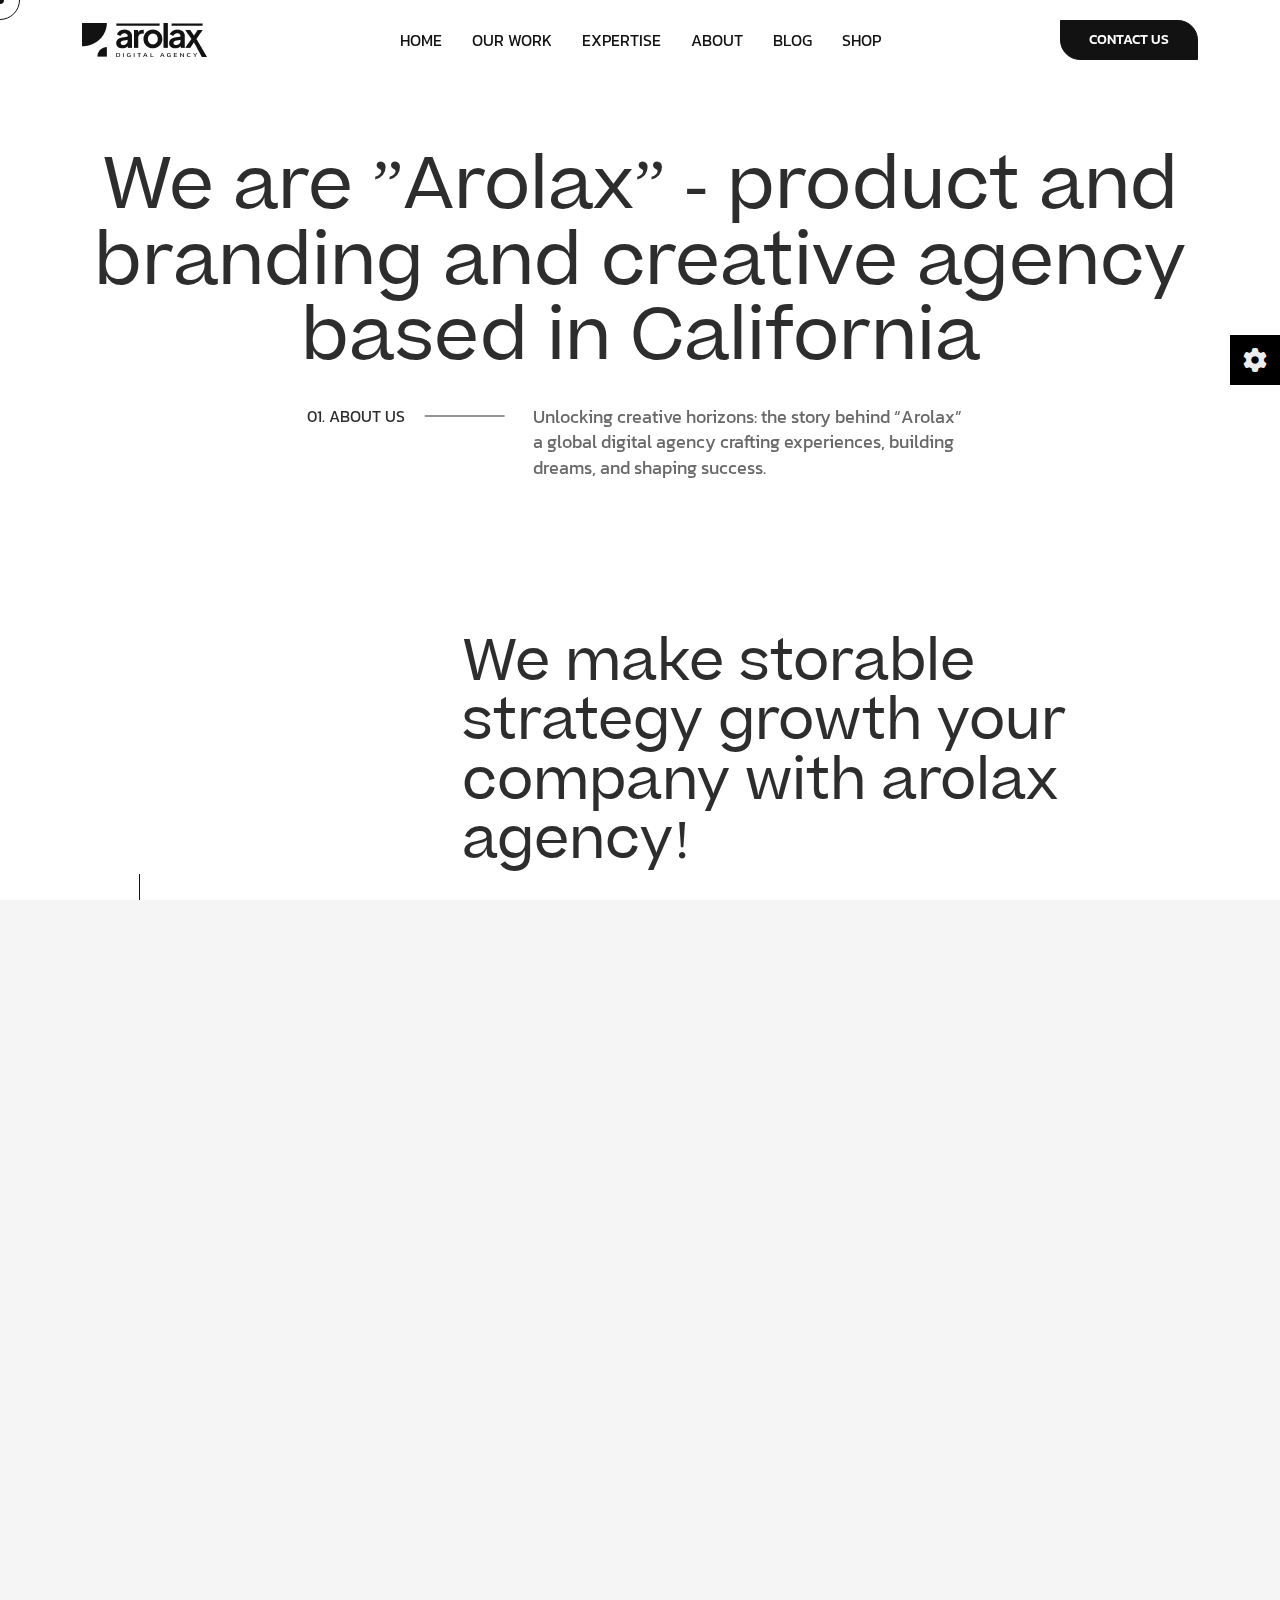
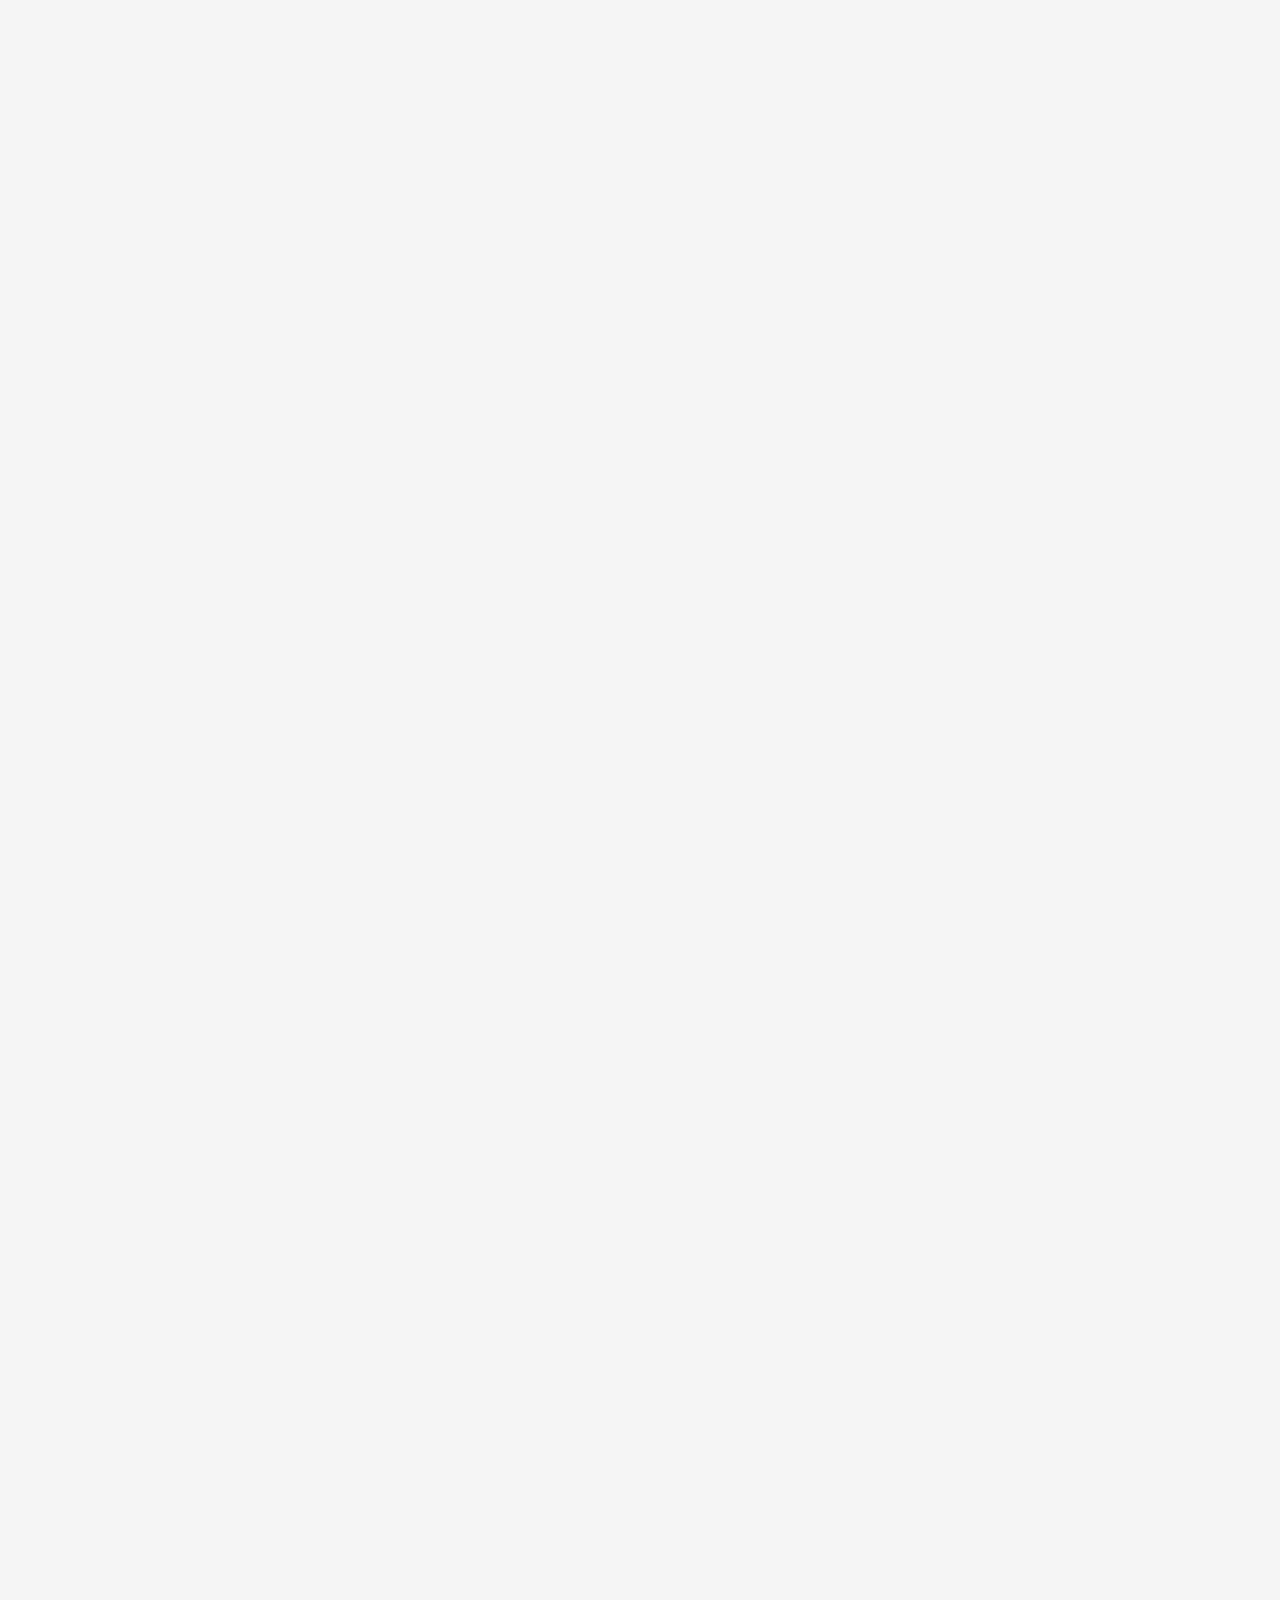
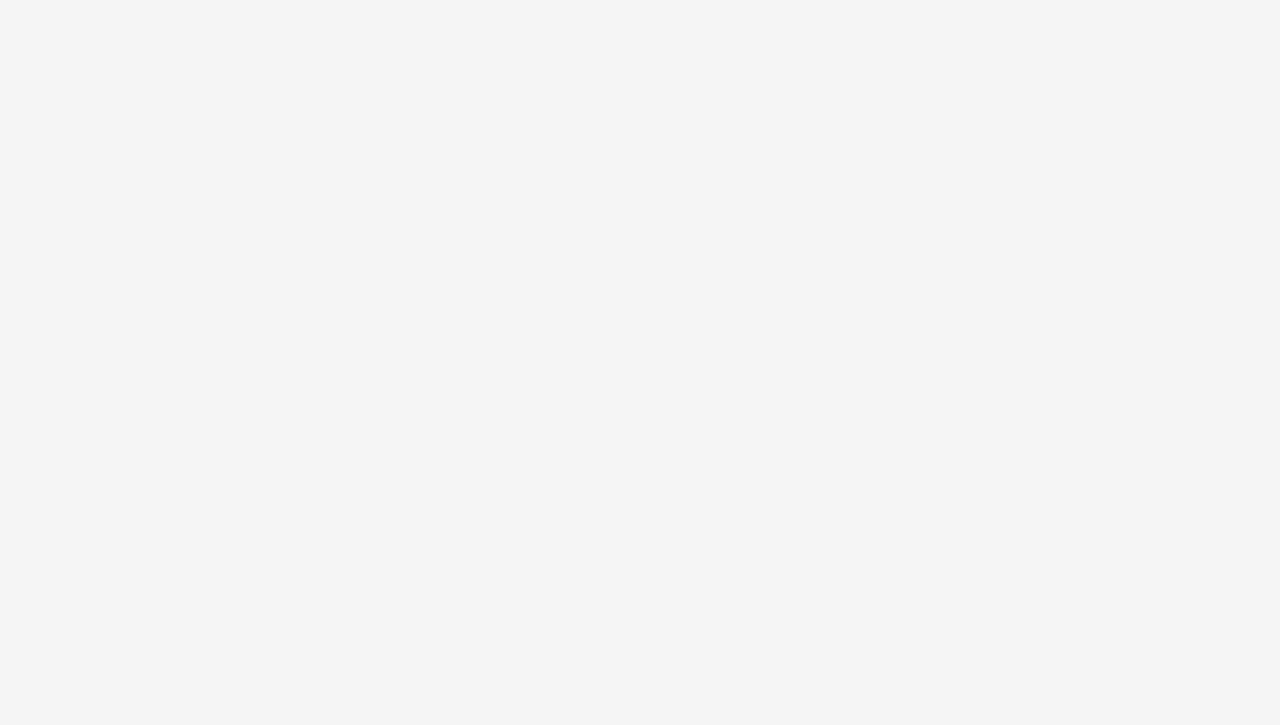
==== about.html @ c1f61d86 "initial commit" ====
<!DOCTYPE html>
<html lang="en">

<head>
  <meta charset="UTF-8">
  <meta http-equiv="X-UA-Compatible" content="IE=edge">
  <meta name="viewport" content="width=device-width, initial-scale=1.0">
  <meta name="description" content="Arolax HTML5 Template">

  <title>Lumyn About</title>

  <!-- Fav Icon -->
  <link rel="icon" type="image/x-icon" href="assets/imgs/logo/favicon.png">





  <!-- All CSS files -->
  <link rel="stylesheet" href="assets/css/bootstrap.min.css">
  <link rel="stylesheet" href="assets/css/all.min.css">
  <link rel="stylesheet" href="assets/css/swiper-bundle.min.css">
  <link rel="stylesheet" href="assets/css/progressbar.css">
  <link rel="stylesheet" href="assets/css/meanmenu.min.css">
  <link rel="stylesheet" href="assets/css/magnific-popup.css">
  <link rel="stylesheet" href="assets/css/master-about.css">


</head>


<body class="font-heading-beatricetrial-regular-2">

  <!-- Preloader -->
  <div id="preloader">
    <div id="container" class="container-preloader">
      <div class="animation-preloader">
        <div class="spinner"></div>
        <div class="txt-loading">
          <span data-text="L" class="characters">L</span>
          <span data-text="U" class="characters">U</span>
          <span data-text="M" class="characters">M</span>
          <span data-text="Y" class="characters">Y</span>
          <span data-text="N" class="characters">N</span>
          
        </div>
      </div>
      <div class="loader-section section-left"></div>
      <div class="loader-section section-right"></div>
    </div>
  </div>

  <!-- Cursor Animation -->
  <div class="cursor1"></div>
  <div class="cursor2"></div>

  <!-- Sroll to top -->
  <div class="progress-wrap">
    <svg class="progress-circle svg-content" width="100%" height="100%" viewBox="-1 -1 102 102">
      <path d="M50,1 a49,49 0 0,1 0,98 a49,49 0 0,1 0,-98"></path>
    </svg>
  </div>

  <!-- Switcher Area Start -->
  <div class="switcher__area">
    <div class="switcher__icon">
      <button id="switcher_open"><i class="fa-solid fa-gear"></i></button>
      <button id="switcher_close"><i class="fa-solid fa-xmark"></i></button>
    </div>
    <div class="switcher__items">
      <div class="switcher__item">
        <div class="switch__title-wrap">
          <p class="switcher__title">mode</p>
        </div>
        <div class="switcher__btn mode-type wc-col-2">
          <button class="active" data-mode="light">light</button>
          <button data-mode="dark">dark</button>
        </div>
      </div>
      <div class="switcher__item">
        <div class="switch__title-wrap">
          <p class="switcher__title">Language Support</p>
        </div>
        <div class="switcher__btn lang_dir wc-col-2">
          <button class="active" data-mode="ltr">LTR</button>
          <button data-mode="rtl">RTL</button>
        </div>
      </div>
      <div class="switcher__item">
        <div class="switch__title-wrap">
          <p class="switcher__title">Layout</p>
        </div>
        <div class="switcher__btn layout-type wc-col-2">
          <button class="active" data-mode="full-width">Full Width</button>
          <button data-mode="box-layout">Box Layout</button>
        </div>
      </div>
      <div class="switcher__item">
        <div class="switch__title-wrap">
          <p class="switcher__title">Cursor</p>
        </div>
        <div class="switcher__btn">
          <select name="cursor-style" id="cursor_style">
            <option value="1">default</option>
            <option selected value="2">animated</option>
          </select>
        </div>
      </div>
    </div>
  </div>
  <!-- Switcher Area End -->

  <!-- offcanvas start  -->
  <div class="offcanvas-3__area">
    <div class="offcanvas-3__inner">
      <div class="offcanvas-3__meta-wrapper">
        <div class="">
          <button id="close_offcanvas" class="close-button close-offcanvas" onclick="hideCanvas3()">
            <span></span>
            <span></span>
          </button>
        </div>
        <div class="">
          <div class="offcanvas-3__meta mb-145 d-none d-md-block">
            <ul>
              <li><a href="tel:+2-352698102" class="unnerline"><u></u></a></li>
              <li><a href="mailto:info@teamlumyn.com">info@teamlumyn.com</a></li>
              <li><a href="">New Al Safiya Building,<br> 
                Office SM18B 2⁄3, Deira,<br> 
                Dubai, UAE </a></li>
            </ul>
          </div>
          <div class="offcanvas-3__social d-none d-md-block">
            <p class="title">Follow Me</p>
            <div class="offcanvas-3__social-links">
              <a href=""><i class="fa-brands fa-facebook-f"></i></a>
              <a href=""><i class="fa-brands fa-twitter"></i></a>
              <a href=""><i class="fa-brands fa-dribbble"></i></a>
              <a href=""><i class="fa-brands fa-instagram"></i></a>
            </div>
          </div>
        </div>
      </div>
      <div class="offcanvas-3__menu-wrapper">
        <nav class="nav-menu offcanvas-3__menu">
          <ul>
            <li><a href="#">home</a></li>
            <li><a href="about.html">about</a></li>
            <li><a href="services.html">services</a></li>
            <li><a href="service-details.html">service details</a></li>
            <li><a href="works.html">projects</a></li>
            <li><a href="work-details.html">project details</a></li>
            <li><a href="team.html">team</a></li>
            <li><a href="team-details.html">team details</a></li>
            <li><a href="career.html">career</a></li>
            <li><a href="career-details.html">career details</a></li>
            <li><a href="faq.html">faq</a></li>
            <li><a href="404.html">404 page</a></li>
            <li><a href="blog.html">blog</a></li>
            <li><a href="blog-details.html">blog details</a></li>
            <li><a href="contact.html">Contact</a></li>
          </ul>
        </nav>
      </div>
    </div>
  </div>
  <!-- offcanvas end  -->


  <!-- search modal start -->
  <div class="modal fade" id="search-template" data-bs-backdrop="static" data-bs-keyboard="false" tabindex="-1"
    aria-labelledby="search-template" aria-hidden="true">
    <button type="button" class="btn-close" data-bs-dismiss="modal" aria-label="Close"></button>
    <div class="modal-dialog modal-dialog-centered">
      <div class="modal-content">
        <div class="modal-body">
          <form action="#" class="form-search">
            <input type="text" placeholder="Search">
            <button type="submit"><i class="fa-solid fa-magnifying-glass"></i></button>
          </form>
        </div>
      </div>
    </div>
  </div>
  <!-- search modal end -->

  <!-- Header area start -->
  <header class="header-area">
    <div class="container large">
      <div class="header-area__inner">
        <div class="header__logo">
          <a href="#">
            <img class="show-light" src="assets/imgs/logo/logo.png" alt="Site Logo">
            <img class="show-dark" src="assets/imgs/logo/logo-light.png" alt="Site Logo">
          </a>
        </div>
        <div class="header__nav pos-center">
          <nav class="main-menu">
            <ul>

              <li >
                <a href="index.html">Home</a>
                
              </li>
              <li >
                <a href="#">Our work</a>
                
              </li>
              <li >
                <a href="#">Expertise</a>
                
              </li>
              <li><a href="about.html">About</a></li>
             
              
              <li>
                <a href="#">Blog</a>
                
              </li>
              <li >
                <a href="#">Shop</a>
                
              </li>
              
            </ul>
          </nav>
        </div>
        <div class="header__button">
          <a class="wc-btn wc-btn-primary btn-text-flip" href="contact.html"><span data-text="Contact us">Contact
              us</span></a>
        </div>
        <div class="header__navicon d-xl-none">
          <button onclick="showCanvas3()" class="open-offcanvas">
            <i class="fa-solid fa-bars"></i></button>
        </div>
      </div>
    </div>
  </header>
  <!-- Header area end -->

  <div class="has-smooth" id="has_smooth"></div>
  <div id="smooth-wrapper">
    <div id="smooth-content">
      <div class="body-wrapper body-corporate-agency">

        <!-- overlay switcher close  -->
        <div class="overlay-switcher-close"></div>

        <main>

          <!-- hero area start  -->
          <section class="hero-area">
            <div class="container large">
              <div class="hero-area-inner">
                <div class="section-content">
                  <div class="section-title-wrapper">
                    <div class="title-wrapper">
                      <h1 class="section-title large has_fade_anim">We are ”Arolax” - product and
                        branding and creative agency
                        based in California</h1>
                    </div>
                  </div>
                  <div class="content-last">
                    <div class="subtitle-wrapper has_fade_anim" data-fade-from="right">
                      <span class="section-subtitle has-right-line">01. about us</span>
                    </div>
                    <div class="text-wrapper">
                      <p class="text has_fade_anim" data-fade-from="left">Unlocking creative horizons: the story behind
                        “Arolax” a global digital agency
                        crafting experiences, building dreams, and shaping success.</p>
                    </div>
                  </div>
                </div>

              </div>
            </div>
          </section>
          <!-- hero area end  -->

          <!-- counter area start  -->
         
          <!-- counter area end  -->

          <!-- awards area start  -->
          <section class="awards-area">
            <div class="container">
              <div class="awards-area-inner section-spacing">
                <div class="section-header">
                  <div class="section-title-wrapper">
                    <div class="subtitle-wrapper">
                      <span class="section-subtitle has-left-line">02. Who we are</span>
                    </div>
                    <div class="title-wrapper">
                      <h2 class="section-title has_fade_anim">We make storable strategy growth your company with arolax
                        agency!</h2>
                    </div>
                  </div>
                </div>
                <div class="section-content">
                  <div class="text-wrapper">
                    <p class="text has_fade_anim" data-fade-from="left">We deploy world-class creative design, team on
                      demand. that can design surest
                      measure's of success is when a client partner with more than once
                      build, ship scale your vision most efficient.
                    </p>
                  </div>
                  <div class="awards-list has_fade_anim">
                    <ul>
                      <li>
                        <div class="meta">
                          <div class="icon">
                            <img class="show-light" src="https://crowdytheme.com/html/arolax/assets/imgs/icon/icon-s-40.webp" alt="icon">
                            <img class="show-dark" src="https://crowdytheme.com/html/arolax/assets/imgs/icon/icon-s-40-light.webp" alt="icon">
                          </div>
                          <div class="content">
                            <h3 class="number wc-counter">50+</h3>
                            <p class="text">projects success
                              rate 99% </p>
                          </div>
                        </div>
                      </li>
                      <li>
                        <div class="meta">
                          <div class="icon">
                            <img class="show-light" src="https://crowdytheme.com/html/arolax/assets/imgs/icon/icon-s-41.webp" alt="icon">
                            <img class="show-dark" src="https://crowdytheme.com/html/arolax/assets/imgs/icon/icon-s-41-light.webp" alt="icon">
                          </div>
                          <div class="content">
                            <h3 class="number wc-counter">12+</h3>
                            <p class="text">award for digital
                              innovation</p>
                          </div>
                        </div>
                      </li>
                    </ul>
                  </div>
                </div>
                <div class="about-thumbs">
                  <div class="thumb-first">
                    <img src="https://crowdytheme.com/html/arolax/assets/imgs/gallery/img-s-3.webp" class="has_fade_anim" data-fade-from="right"
                      alt="image">
                  </div>
                  <div class="thumb-second">
                    <img src="https://crowdytheme.com/html/arolax/assets/imgs/gallery/img-s-4.webp" class="has_fade_anim" data-fade-from="left" alt="image">
                  </div>
                </div>
              </div>
            </div>
          </section>
          <!-- awards area end  -->

          <!-- about area start  -->
          <!-- <section class="about-area container-hd">
            <div class="about-area-inner">
              <div class="thumb">
                <img src="assets/imgs/gallery/img-s-30.webp" alt="gallery image">
              </div>
              <div class="section-content">
                <div class="bg">
                  <img src="assets/imgs/gallery/img-s-31.webp" alt="image">
                </div>
                <div class="section-title-wrapper">
                  <div class="title-wrapper">
                    <h2 class="section-title has_fade_anim">We’re simple
                      but pro-level
                      agency</h2>
                  </div>
                </div>
                <div class="text-wrapper">
                  <p class="text has_fade_anim" data-fade-from="left">Theme Builder, you have complete control over the
                    <span>static elements</span> of your
                    website
                  </p>
                </div>
                <div class="btn-wrapper has_fade_anim" data-ease="bounce">
                  <a href="contact.html" class="wc-btn wc-btn-primary btn-text-flip"> <span data-text="Learn More">Learn
                      More</span></a>
                </div>
              </div>
            </div>
          </section> -->
          <!-- about area end  -->

          <!-- testimonial area start  -->
          <div class="testimonial-area has_fade_anim">
            <div class="container">
              <div class="testimonial-area-inner section-spacing">
                <div class="testimonial-wrapper-box">
                  <div class="testimonial-wrapper">
                    <div class="swiper testimonial-slider">
                      <div class="swiper-wrapper">
                        <div class="swiper-slide">
                          <div class="testimonial-item">
                            <div class="content">
                              <div class="icon">
                                <img class="quote-icon show-light" src="https://crowdytheme.com/html/arolax/assets/imgs/icon/quote-5.webp" alt="Quote Icon">
                                <img class="quote-icon show-dark" src="https://crowdytheme.com/html/arolax/assets/imgs/icon/quote-5-light.webp"
                                  alt="Quote Icon">
                              </div>
                              <div class="text-wrapper">
                                <p class="text">When we talk about Alts, we do not mean a typical business partner, but
                                  rather a team that collaborates with us daily, always there for us when we encounter
                                  difficulties and celebrate achievements. We see in Alts our best ally for success!</p>
                              </div>
                              <div class="author">
                                <div class="meta">
                                  <span class="name">Mike David, </span>
                                  <span class="post">Developer</span>
                                </div>
                              </div>
                            </div>
                          </div>
                        </div>
                        <div class="swiper-slide">
                          <div class="testimonial-item">
                            <div class="content">
                              <div class="icon">
                                <img class="quote-icon show-light" src="https://crowdytheme.com/html/arolax/assets/imgs/icon/quote-5.webp" alt="Quote Icon">
                                <img class="quote-icon show-dark" src="https://crowdytheme.com/html/arolax/assets/imgs/icon/quote-5-light.webp"
                                  alt="Quote Icon">
                              </div>
                              <div class="text-wrapper">
                                <p class="text">When we talk about Alts, we do not mean a typical business partner, but
                                  rather a team that collaborates with us daily, always there for us when we encounter
                                  difficulties and celebrate achievements. We see in Alts our best ally for success!</p>
                              </div>
                              <div class="author">
                                <div class="meta">
                                  <span class="name">Mike David, </span>
                                  <span class="post">Developer</span>
                                </div>
                              </div>
                            </div>
                          </div>
                        </div>
                        <div class="swiper-slide">
                          <div class="testimonial-item">
                            <div class="content">
                              <div class="icon">
                                <img class="quote-icon show-light" src="https://crowdytheme.com/html/arolax/assets/imgs/icon/quote-5.webp" alt="Quote Icon">
                                <img class="quote-icon show-dark" src="https://crowdytheme.com/html/arolax/assets/imgs/icon/quote-5-light.webp"
                                  alt="Quote Icon">
                              </div>
                              <div class="text-wrapper">
                                <p class="text">When we talk about Alts, we do not mean a typical business partner, but
                                  rather a team that collaborates with us daily, always there for us when we encounter
                                  difficulties and celebrate achievements. We see in Alts our best ally for success!</p>
                              </div>
                              <div class="author">
                                <div class="meta">
                                  <span class="name">Mike David, </span>
                                  <span class="post">Developer</span>
                                </div>
                              </div>
                            </div>
                          </div>
                        </div>
                        <div class="swiper-slide">
                          <div class="testimonial-item">
                            <div class="content">
                              <div class="icon">
                                <img class="quote-icon show-light" src="https://crowdytheme.com/html/arolax/assets/imgs/icon/quote-5.webp" alt="Quote Icon">
                                <img class="quote-icon show-dark" src="https://crowdytheme.com/html/arolax/assets/imgs/icon/quote-5-light.webp"
                                  alt="Quote Icon">
                              </div>
                              <div class="text-wrapper">
                                <p class="text">When we talk about Alts, we do not mean a typical business partner, but
                                  rather a team that collaborates with us daily, always there for us when we encounter
                                  difficulties and celebrate achievements. We see in Alts our best ally for success!</p>
                              </div>
                              <div class="author">
                                <div class="meta">
                                  <span class="name">Mike David, </span>
                                  <span class="post">Developer</span>
                                </div>
                              </div>
                            </div>
                          </div>
                        </div>
                      </div>
                    </div>
                  </div>
                  <div class="slider-nav">
                    <div class="testimonial-button-prev nav-icon">
                      <img class="show-light" src="https://crowdytheme.com/html/arolax/assets/imgs/icon/angle-left.webp" alt="icon">
                      <img class="show-dark" src="https://crowdytheme.com/html/arolax/assets/imgs/icon/angle-left-light.webp" alt="icon">
                    </div>
                    <div class="testimonial-button-next nav-icon">
                      <img class="show-light" src="https://crowdytheme.com/html/arolax/assets/imgs/icon/angle-right.webp" alt="icon">
                      <img class="show-dark" src="https://crowdytheme.com/html/arolax/assets/imgs/icon/angle-right-light.webp" alt="icon">
                    </div>
                  </div>
                </div>
              </div>
            </div>
          </div>
          <!-- testimonial area end  -->

          <!-- faq area start  -->
          <!-- <section class="faq-area">
            <div class="container">
              <div class="faq-area-inner section-spacing-bottom">
                <div class="section-content">
                  <div class="thumb">
                    <img src="assets/imgs/gallery/img-s-85.webp" alt="image">
                    <a href="https://www.youtube.com/watch?v=AzwC6umvd1s"
                      class="wc-btn wc-btn-circle video-popup pos-center"><i class="fa-solid fa-play"></i></a>
                  </div>
                  <div class="content-last">
                    <div class="section-title-wrapper">
                      <div class="title-wrapper">
                        <h2 class="section-title has_fade_anim">Working in the
                          fields of UI/UX
                          design and art
                          direction.</h2>
                      </div>
                    </div>
                    <div class="accordion-wrapper has_fade_anim">
                      <div class="accordion accordion-flush" id="accordionFlushExample">
                        <div class="accordion-item">
                          <h2 class="accordion-header" id="flush-headingOne">
                            <button class="accordion-button collapsed" type="button" data-bs-toggle="collapse"
                              data-bs-target="#flush-collapseOne" aria-expanded="false"
                              aria-controls="flush-collapseOne">Website & mobile design</button>
                          </h2>
                          <div id="flush-collapseOne" class="accordion-collapse collapse"
                            aria-labelledby="flush-headingOne" data-bs-parent="#accordionFlushExample">
                            <div class="accordion-body">We deploy world-class creative design, team on demand. that can
                              design surest measure’s of success is when a client partner with more than once build ship
                              scale.
                            </div>
                          </div>
                        </div>
                        <div class="accordion-item">
                          <h2 class="accordion-header" id="flush-headingTwo">
                            <button class="accordion-button" type="button" data-bs-toggle="collapse"
                              data-bs-target="#flush-collapseTwo" aria-expanded="false"
                              aria-controls="flush-collapseTwo">Motion graphic & animation</button>
                          </h2>
                          <div id="flush-collapseTwo" class="accordion-collapse collapse show"
                            aria-labelledby="flush-headingTwo" data-bs-parent="#accordionFlushExample">
                            <div class="accordion-body">We deploy world-class creative design, team on demand. that can
                              design surest measure’s of success is when a client partner with more than once build ship
                              scale.
                            </div>
                          </div>
                        </div>
                        <div class="accordion-item">
                          <h2 class="accordion-header" id="flush-headingThree">
                            <button class="accordion-button collapsed" type="button" data-bs-toggle="collapse"
                              data-bs-target="#flush-collapseThree" aria-expanded="false"
                              aria-controls="flush-collapseThree">User experience</button>
                          </h2>
                          <div id="flush-collapseThree" class="accordion-collapse collapse"
                            aria-labelledby="flush-headingThree" data-bs-parent="#accordionFlushExample">
                            <div class="accordion-body">We deploy world-class creative design, team on demand. that can
                              design surest measure’s of success is when a client partner with more than once build ship
                              scale.
                            </div>
                          </div>
                        </div>
                      </div>
                    </div>
                  </div>
                </div>
              </div>
            </div>
          </section> -->
          <!-- faq area end  -->

          <!-- team area start  -->
         
          <!-- team area end  -->

          <!-- pricing area start  -->
          <section class="pricing-area">
            <div class="container">
              <div class="pricing-area-inner section-spacing">
                <div class="section-header">
                  <div class="section-title-wrapper">
                    <div class="title-wrapper">
                      <h2 class="section-title has_fade_anim">Special offer! choose
                        your pack today</h2>
                    </div>
                  </div>
                </div>
                <div class="pricing-wrapper-box">
                  <div class="pricing-wrapper">
                    <div class="pricing-box has_fade_anim" data-fade-from="left" data-delay="0.60">
                      <span class="tag">Basic</span>
                      <h3 class="price">$9.00</h3>
                      <div class="feature-list">
                        <ul>
                          <li>
                            <img class="show-light" src="assets/imgs/icon/check-2.webp" alt="icon image">
                            <img class="show-dark" src="assets/imgs/icon/check-2-light.webp" alt="icon image">
                            Unlimited cards
                          </li>
                          <li>
                            <img class="show-light" src="assets/imgs/icon/check-2.webp" alt="icon image">
                            <img class="show-dark" src="assets/imgs/icon/check-2-light.webp" alt="icon image">
                            Automated management
                          </li>
                          <li>
                            <img class="show-light" src="assets/imgs/icon/check-2.webp" alt="icon image">
                            <img class="show-dark" src="assets/imgs/icon/check-2-light.webp" alt="icon image">
                            SOX compliance
                          </li>
                          <li>
                            <img class="show-light" src="assets/imgs/icon/check-2.webp" alt="icon image">
                            <img class="show-dark" src="assets/imgs/icon/check-2-light.webp" alt="icon image">
                            Enterprise ERP integrations
                          </li>
                          <li>
                            <img class="show-light" src="assets/imgs/icon/check-2.webp" alt="icon image">
                            <img class="show-dark" src="assets/imgs/icon/check-2-light.webp" alt="icon image">
                            Limited tools
                          </li>
                          <li>
                            <img class="show-light" src="assets/imgs/icon/check-2.webp" alt="icon image">
                            <img class="show-dark" src="assets/imgs/icon/check-2-light.webp" alt="icon image">
                            Local video issuance
                          </li>
                        </ul>
                      </div>
                      <a href="contact.html" class="wc-btn wc-btn-primary btn-text-flip bordered"> <span
                          data-text="Learn More">Learn More</span></a>
                    </div>
                    <div class="pricing-box has_fade_anim" data-fade-from="left" data-delay="0.60">
                      <span class="tag">Standard</span>
                      <h3 class="price">$29.00</h3>
                      <div class="feature-list">
                        <ul>
                          <li>
                            <img class="show-light" src="assets/imgs/icon/check-2.webp" alt="icon image">
                            <img class="show-dark" src="assets/imgs/icon/check-2-light.webp" alt="icon image">
                            Unlimited cards
                          </li>
                          <li>
                            <img class="show-light" src="assets/imgs/icon/check-2.webp" alt="icon image">
                            <img class="show-dark" src="assets/imgs/icon/check-2-light.webp" alt="icon image">
                            Automated management
                          </li>
                          <li>
                            <img class="show-light" src="assets/imgs/icon/check-2.webp" alt="icon image">
                            <img class="show-dark" src="assets/imgs/icon/check-2-light.webp" alt="icon image">
                            SOX compliance
                          </li>
                          <li>
                            <img class="show-light" src="assets/imgs/icon/check-2.webp" alt="icon image">
                            <img class="show-dark" src="assets/imgs/icon/check-2-light.webp" alt="icon image">
                            Enterprise ERP integrations
                          </li>
                          <li>
                            <img class="show-light" src="assets/imgs/icon/check-2.webp" alt="icon image">
                            <img class="show-dark" src="assets/imgs/icon/check-2-light.webp" alt="icon image">
                            Limited tools
                          </li>
                          <li>
                            <img class="show-light" src="assets/imgs/icon/check-2.webp" alt="icon image">
                            <img class="show-dark" src="assets/imgs/icon/check-2-light.webp" alt="icon image">
                            Local video issuance
                          </li>
                        </ul>
                      </div>
                      <a href="contact.html" class="wc-btn wc-btn-primary btn-text-flip bordered"> <span
                          data-text="Learn More">Learn More</span></a>
                    </div>
                    <div class="pricing-box has_fade_anim" data-fade-from="left" data-delay="0.60">
                      <span class="tag">Premium</span>
                      <h3 class="price">$69.00</h3>
                      <div class="feature-list">
                        <ul>
                          <li>
                            <img class="show-light" src="assets/imgs/icon/check-2.webp" alt="icon image">
                            <img class="show-dark" src="assets/imgs/icon/check-2-light.webp" alt="icon image">
                            Unlimited cards
                          </li>
                          <li>
                            <img class="show-light" src="assets/imgs/icon/check-2.webp" alt="icon image">
                            <img class="show-dark" src="assets/imgs/icon/check-2-light.webp" alt="icon image">
                            Automated management
                          </li>
                          <li>
                            <img class="show-light" src="assets/imgs/icon/check-2.webp" alt="icon image">
                            <img class="show-dark" src="assets/imgs/icon/check-2-light.webp" alt="icon image">
                            SOX compliance
                          </li>
                          <li>
                            <img class="show-light" src="assets/imgs/icon/check-2.webp" alt="icon image">
                            <img class="show-dark" src="assets/imgs/icon/check-2-light.webp" alt="icon image">
                            Enterprise ERP integrations
                          </li>
                          <li>
                            <img class="show-light" src="assets/imgs/icon/check-2.webp" alt="icon image">
                            <img class="show-dark" src="assets/imgs/icon/check-2-light.webp" alt="icon image">
                            Unlimited tools
                          </li>
                          <li>
                            <img class="show-light" src="assets/imgs/icon/check-2.webp" alt="icon image">
                            <img class="show-dark" src="assets/imgs/icon/check-2-light.webp" alt="icon image">
                            Local video issuance
                          </li>
                        </ul>
                      </div>
                      <a href="contact.html" class="wc-btn wc-btn-primary btn-text-flip bordered"> <span
                          data-text="Learn More">Learn More</span></a>
                    </div>
                  </div>
                </div>
              </div>
            </div>
          </section>
          <!-- pricing area end  -->

          <!-- contact area start  -->
          <!-- <section class="contact-area">
            <div class="container">
              <div class="contact-area-inner section-spacing">
                <div class="shape-1">
                  <img src="assets/imgs/shape/img-s-73.webp" alt="shape">
                </div>
                <div class="section-content">
                  <div class="section-title-wrapper">
                    <div class="title-wrapper">
                      <h2 class="section-title has_fade_anim">Start your experience
                        with Arolax</h2>
                    </div>
                  </div>
                  <div class="btn-wrapper has_fade_anim">
                    <a href="contact.html" class="wc-btn wc-btn-underline btn-text-flip"> <span
                        data-text="Let’s get in touch">Let’s get in touch</span> <img
                        src="assets/imgs/icon/arrow-right-half-light.webp" alt="icon image"></a>
                  </div>
                </div>
              </div>
            </div>
          </section> -->
          <!-- contact area end  -->
          <section class="contact-area">
            <div class="container">
              <div class="contact-area-inner section-spacing">
                <div class="shape-1">
                  <img src="https://crowdytheme.com/html/arolax/assets/imgs/shape/img-s-70.webp" alt="shape">
                </div>
                <div class="section-content">
                  <div class="section-title-wrapper">
                    <div class="title-wrapper">
                      <h2 class="section-title has_text_move_anim">Illuminate the Future with Lumyn
                        experience with Lumyn</h2>
                    </div>
                  </div>
                  <div class="btn-wrapper has_fade_anim">
                    <a href="contact.html" class="wc-btn wc-btn-underline btn-text-flip"> <span
                        data-text="Let’s get in touch">Let’s Get Connected</span> <img
                        src="https://crowdytheme.com/html/arolax/assets/imgs/icon/arrow-right-half-light.webp" alt="icon image"></a>
                  </div>
                </div>
              </div>
            </div>
          </section>
          <!-- client area start  -->
          <!-- <div class="client-area">
            <div class="container">
              <div class="client-area-inner section-spacing">
                <div class="client-area-text">
                  <h2 class="text has_fade_anim">We worked with largest
                    global brands</h2>
                </div>
                <div class="clients-wrapper-box has_fade_anim">
                  <div class="clients-wrapper">
                    <div class="client-box">
                      <img class="show-light" src="assets/imgs/brand/img-s-1.webp" alt="client image">
                      <img class="show-dark" src="assets/imgs/brand/img-s-1-light.webp" alt="client image">
                    </div>
                    <div class="client-box">
                      <img class="show-light" src="assets/imgs/brand/img-s-2.webp" alt="client image">
                      <img class="show-dark" src="assets/imgs/brand/img-s-2-light.webp" alt="client image">
                    </div>
                    <div class="client-box">
                      <img class="show-light" src="assets/imgs/brand/img-s-3.webp" alt="client image">
                      <img class="show-dark" src="assets/imgs/brand/img-s-3-light.webp" alt="client image">
                    </div>
                    <div class="client-box">
                      <img class="show-light" src="assets/imgs/brand/img-s-4.webp" alt="client image">
                      <img class="show-dark" src="assets/imgs/brand/img-s-4-light.webp" alt="client image">
                    </div>
                    <div class="client-box">
                      <img class="show-light" src="assets/imgs/brand/img-s-5.webp" alt="client image">
                      <img class="show-dark" src="assets/imgs/brand/img-s-5-light.webp" alt="client image">
                    </div>
                    <div class="client-box">
                      <img class="show-light" src="assets/imgs/brand/img-s-6.webp" alt="client image">
                      <img class="show-dark" src="assets/imgs/brand/img-s-6-light.webp" alt="client image">
                    </div>
                    <div class="client-box">
                      <img class="show-light" src="assets/imgs/brand/img-s-7.webp" alt="client image">
                      <img class="show-dark" src="assets/imgs/brand/img-s-7-light.webp" alt="client image">
                    </div>
                    <div class="client-box">
                      <img class="show-light" src="assets/imgs/brand/img-s-8.webp" alt="client image">
                      <img class="show-dark" src="assets/imgs/brand/img-s-8-light.webp" alt="client image">
                    </div>
                    <div class="client-box">
                      <img class="show-light" src="assets/imgs/brand/img-s-9.webp" alt="client image">
                      <img class="show-dark" src="assets/imgs/brand/img-s-9-light.webp" alt="client image">
                    </div>
                    <div class="client-box">
                      <img class="show-light" src="assets/imgs/brand/img-s-10.webp" alt="client image">
                      <img class="show-dark" src="assets/imgs/brand/img-s-10-light.webp" alt="client image">
                    </div>
                    <div class="client-box">
                      <img class="show-light" src="assets/imgs/brand/img-s-11.webp" alt="client image">
                      <img class="show-dark" src="assets/imgs/brand/img-s-11-light.webp" alt="client image">
                    </div>
                    <div class="client-box">
                      <img class="show-light" src="assets/imgs/brand/img-s-12.webp" alt="client image">
                      <img class="show-dark" src="assets/imgs/brand/img-s-12-light.webp" alt="client image">
                    </div>
                  </div>
                </div>
              </div>
            </div>
          </div> -->
          <!-- client area end  -->

        </main>

        <!-- footer area start  -->
        <style>
          .footer-12 {
  padding: 170px 0 100px;
  background-color: #1b1b1c;
  position: relative;
  z-index: 1;
}

.footer-line-12 {
  width: 100%;
  height: 1px;
  background-color: rgba(255, 255, 255, 0.75);
  display: block;
  margin: 75px 0;
}

.footer-heading-12 {
  font-size: 55px;
  line-height: 65px;
  color: #8F8F8F;
  font-weight: 600;
}

.footer-heading-12 a {
  text-decoration: none;
  color: #FFF;
  /* background: linear-gradient(270deg, #f44242 0%, #885dff 50%, #4bff87 100%);
  -webkit-background-clip: text;
  -webkit-text-fill-color: transparent; */
  font-weight: 600;
}

.foot_link_sect-12 a {
  display: block;
}

.foot_link_sect-12 a.back_btn-12 {
  width: 182px;
  height: 55px;
  border-radius: 50px;
  border: 1px solid #FFF;
  text-align: center;
  line-height: 54px;
  display: block;
  font-size: 20px;
  color: #FFF;
  text-align: center;
}

.footer-logo-12 {
  text-align: right;
  margin-bottom: 85px;
}

.foot_link_sect-12 a.back_btn-12 img {
  margin-left: 5px;
  width: 15px;
  height: 13px;
}

.bottom-footer-12 {
  display: flex;
  align-items: center;
  justify-content: space-between;
  margin-top: 70px;
}

.address-list-12 {
  display: flex;
  justify-content: space-between;
  list-style: none;
  margin: 0;
  padding: 0;
}

.address-list-12 li {
  max-width: 245px;
  width: 100%;
}

.address-list-12 li img {
  max-width: 245px;
  height: 90px;
  object-fit: cover;
  border-radius: 100px;
  margin-bottom: 20px;
}

.address-list-12 li p,
.address-list-12 li a {
  font-size: 16px;
  line-height: 24px;
  color: #ffffff;
  font-weight: 600;
}

.address-list-12 li a {
  text-decoration: none;
  display: inline-block;
}

.address-list-12 li a:hover {
  color: #fff;
}

.social-link-12 {
  display: flex;
  align-items: center;
  list-style: none;
  margin: 0;
  padding: 0;
}

.social-link-12 li {
  margin: 0 10px;
}

.social-link-12 li img {
  height: 20px;
}


.social-link-12 li:last-child {
  margin-right: 0;
}

.btn-contact-12 {
  border: 1px solid #ffffff;
  padding: 8px 20px;
  border-radius: 100px;
  font-size: 18px;
  line-height: 21px;
  color: #fff;
  display: inline-block;
  font-weight: 600;
}

.btn-contact-12:hover,
.btn-contact-12:active,
.btn-contact-12:focus {
  outline: none;
  color: #fff !important;
  box-shadow: none;
}

/* .spacer{
  padding-top: 95%;
  overflow: hidden;
} */
.footer-wrapper-12 {
    flex-direction: column-reverse;
    align-items: flex-start !important;
  }
  /* @media screen and (min-width: 200px) and (max-width: 991px) {
  .footer-12 {
    padding: 60px 0;
  }
 */
 .btn-text-12 {
    padding: 10px 20px;
  }
  .btn-text-inner-12 {
  display: inline-flex;
  align-items: center;
}

.circle-arrow-12 {
  width: 23px;
  height: 23px;
  display: flex;
  align-items: center;
  justify-content: center;
  border: 1px solid #000;
  border-radius: 100px;
  margin-left: 10px;
}
.nav-item-12 .btn-text-inner-12 {
  line-height: 25px;
}

.btn-normal-12 .btn-click-12:hover svg {
  fill: #FFF;
}

.btn-normal-12 .btn-click-12.white-text-12 {
  border-color: #fff;
}

.nav-item-12 .circle-arrow-12 {
  border: none;
  margin-left: 5px;
}
.magnetic-12.white-text-12 .btn-fill-12 {
  background: #fff;
  position: absolute;
  width: 150%;
  height: 200%;
  border-radius: 50%;
  top: -50%;
  left: -25%;
  transform: translate3d(0, -76%, 0);
  will-change: transform;
  transition: background-color ease-in-out 0.25s;
}
.col-12 {
    flex: 0 0 auto;
    width: 100%;
}
.row-12 {
    --bs-gutter-x: 1.5rem;
    --bs-gutter-y: 0;
    display: flex;
    flex-wrap: wrap;
    margin-top: calc(var(--bs-gutter-y)* -1);
    margin-right: calc(var(--bs-gutter-x)* -.5);
    margin-left: calc(var(--bs-gutter-x)* -.5);
}
.d-flex {
    display: flex !important
;
}
         </style>
        <footer class="footer-12">
          <div class="container">
              <div class="row-12">
                  <div class="col-12">
                      <div class="d-flex footer-wrapper justify-content-between w-100">
                          <div>
                              <h3 class="footer-heading-12">If you want to join our growing <br> tribe, drop us an lumyn at
                              </h3>
                              <h3 class="footer-heading-12"><a href="mailto:info@teamlumyn.com">info@teamlumyn.com</a></h3>
                          </div>
                          <div class="foot_link_sect-12">
                              <a href="javascript:void(0)" class="footer-logo-12"><img
                                      src="https://teamalo.com/assets/images/white-logo-footer.svg" alt="">
                              </a>
                              <a href="javascript:void(0)" class="back_btn-12 back-to-top">Back to Top <img
                                      src="https://teamalo.com/assets/images/icons/back-to-top-arrow.svg" alt="">
                              </a>
                              <div class="btn nav-item-12 px-0 border-0 btn-normal-12 see-the-work-btn back-to-top">
                                  <a href="javascript:void(0)" class="btn-click-12 magnetic-12 white-text" data-strength="25"
                                      data-strength-text="15">
                                      <div class="btn-fill-12"></div>
                                      <span class="btn-text-12">
                                          <span class="btn-text-inner-12 change">
                                              Back to Top
                                              <span class="circle-arrow-12">
                                                  <svg xmlns="http://www.w3.org/2000/svg" width="12" height="13"
                                                      viewBox="0 0 12 13" fill="none">
                                                      <path
                                                          d="M11.2007 1.60836L2.69681 1.05944C2.49279 1.0481 2.3165 1.21224 2.30783 1.40121C2.29899 1.59325 2.45994 1.77938 2.65173 1.79232L10.3101 2.28812L0.477606 11.5239C0.331114 11.6615 0.324555 11.8925 0.462956 12.0398C0.601357 12.1871 0.832292 12.195 0.978785 12.0574L10.8112 2.82168L10.8272 10.496C10.8281 10.6883 11.0038 10.8635 11.1961 10.8637C11.3883 10.8639 11.5547 10.7121 11.5615 10.4968L11.5454 1.97524C11.529 1.75564 11.3587 1.62752 11.2007 1.60836Z"
                                                          fill="#fff" stroke="#fff" stroke-width="0.5" />
                                                  </svg>
                                              </span>
                                          </span>
                                      </span>
                                  </a>
                              </div>
                          </div>
                      </div>
                      <div class=" footer-line-12">
                      </div>
                  </div>
                  <div class="col-12">
                      <ul class="address-list-12">
                          <li>
                              <img src="https://teamalo.com/assets/images/dubai.png" alt="">
                              <p>New Al Safiya Building,<br> 
                                Office SM18B 2⁄3, Deira,<br> 
                                Dubai, UAE</p>
                              <!-- <a class="mt-2" href="tel:+971 4234 1385">+971 4234 1385</a> -->
                          </li>
                          <li>
                              <img src="https://teamalo.com/assets/images/mumbai.png" alt="">
                              <p>514, 5th Floor, Palm Springs <br />Center, Malad west, Mumbai, <br />Maharashtra
                                  400064
                              </p>
                              <!-- <a class="mt-2" href="tel:+91 86525 50505">+91 86525 50505</a> -->
                          </li>
                          <li>
                              <img src="https://teamalo.com/assets/images/pune.png" alt="">
                              <p>2nd floor, Kakade Center Port,<br /> University Road, Shivajinagar, <br />Pune,
                                  Maharashtra 411016
                              </p>
                              <!-- <a class="mt-2" href="tel:+91 9004 34 6896">+91 9004 34 6896</a> -->
                          </li>
                          <li>
                              <img src="https://teamalo.com/assets/images/addis_ababa.png" alt="">
                              <p>House number 210, Sub City <br /> Bole, Wereda 02, Addis Ababas
                              </p>
                              <!-- <a href="tel:+91 9004 34 6896">+91 9004 34 6896</a> -->
                          </li>
                      </ul>
                      <div class="bottom-footer-12">
                          <div class="btn nav-item-12 px-0 border-0 btn-normal-12 see-the-work-btn">
                              <a href="contact-us.html" class="btn-click-12 magnetic white-text-12" data-strength="25"
                                  data-strength-text="15">
                                  <div class="btn-fill-12"></div>
                                  <span class="btn-text-12">
                                      <span class="btn-text-inner-12 change">
                                          Contact us
                                          <span class="circle-arrow-12">
                                              <svg xmlns="http://www.w3.org/2000/svg" width="12" height="13"
                                                  viewBox="0 0 12 13" fill="none">
                                                  <path
                                                      d="M11.2007 1.60836L2.69681 1.05944C2.49279 1.0481 2.3165 1.21224 2.30783 1.40121C2.29899 1.59325 2.45994 1.77938 2.65173 1.79232L10.3101 2.28812L0.477606 11.5239C0.331114 11.6615 0.324555 11.8925 0.462956 12.0398C0.601357 12.1871 0.832292 12.195 0.978785 12.0574L10.8112 2.82168L10.8272 10.496C10.8281 10.6883 11.0038 10.8635 11.1961 10.8637C11.3883 10.8639 11.5547 10.7121 11.5615 10.4968L11.5454 1.97524C11.529 1.75564 11.3587 1.62752 11.2007 1.60836Z"
                                                      fill="#fff" stroke="#fff" stroke-width="0.5" />
                                              </svg>
                                          </span>
                                      </span>
                                  </span>
                              </a>
                          </div>
                          <!-- <a href="c" class="btn btn-contact">Contact us</a> -->
                          <ul class="social-link-12">
                              <!-- <li><a href="https://www.facebook.com/TheTeamAlo" target="_blank"><img src="assets/images/facebook.svg" alt=""></a></li> -->
                              <li><a href="https://www.instagram.com/theteamalo/" target="_blank"><img
                                          src="https://teamalo.com/assets/images/instagram.svg" alt=""></a>
                              </li>
                              <!-- <li><a href="https://x.com/TheTeamAlo" target="_blank"><img src="assets/images/twitter.svg" alt=""></a></li> -->
                              <li><a href="https://www.linkedin.com/company/theteamalo/" target="_blank"><img
                                          src="https://teamalo.com/assets/images/linkdin.svg" alt=""></a></li>
                              <li><a href="https://www.youtube.com/channel/UC_fipMuPWgy7KmiqpL8ponQ" target="_blank"><img
                                          src="https://teamalo.com/assets/images/youtube.svg" alt=""></a></li>
                          </ul>
                      </div>
                  </div>
              </div>
          </div>
      </footer>
        <!-- footer area end  -->

      </div>
    </div>
  </div>



  <!-- All JS files -->
  <script src="assets/js/jquery-3.6.0.min.js"></script>
  <script src="assets/js/bootstrap.bundle.min.js"></script>
  <script src="assets/js/jquery.magnific-popup.min.js"></script>
  <script src="assets/js/swiper-bundle.min.js"></script>
  <script src="assets/js/counter.js"></script>
  <script src="assets/js/progressbar.js"></script>
  <script src="assets/js/gsap.min.js"></script>
  <script src="assets/js/ScrollSmoother.min.js"></script>
  <script src="assets/js/ScrollToPlugin.min.js"></script>
  <script src="assets/js/ScrollTrigger.min.js"></script>
  <script src="assets/js/SplitText.min.js"></script>
  <script src="assets/js/jquery.meanmenu.min.js"></script>
  <script src="assets/js/backToTop.js"></script>
  <script src="assets/js/main.js"></script>
  <script src="assets/js/error-handling.js"></script>
  <script src="assets/js/offcanvas.js"></script>

  <script>

    // testimonial slider
    if (('.testimonial-slider').length) {
      var testimonial_slider = new Swiper(".testimonial-slider", {
        loop: false,
        slidesPerView: 1,
        spaceBetween: 60,
        speed: 1800,
        watchSlidesProgress: true,
        navigation: {
          prevEl: ".testimonial-button-prev",
          nextEl: ".testimonial-button-next",
        },
      });
    }

  </script>

</body>

</html>
---- assets/css/progressbar.css ----
.sonny_progressbar {
	margin-bottom: 16px;
}
.sonny_progressbar p.title {
	font-size: 18px;
	line-height: 20px;
	margin: 0;
	padding: 10px 0;
}
.sonny_progressbar .bar-container {
	position: relative;
	height: 40px;
	border-radius: 25px;
}
.sonny_progressbar .bar-container.shadow {
	-moz-box-shadow: 0px 5px 7px -3px rgba(0,0,0,.5);
	-webkit-box-shadow: 0px 5px 7px -3px rgba(0,0,0,.5);
	box-shadow: 0px 5px 7px -3px rgba(0,0,0,.5);
}
.sonny_progressbar .backgroundBar {
	position: absolute;
	bottom: 0;
	top: 0;
	left: 0;
	right: 0;
}
.sonny_progressbar .bar {
	position: absolute;
	top: 0;
	left: 0;
	height: 100%;
	border-radius: 25px;
}
.sonny_progressbar .targetBar {
	position: absolute;
	top: 0;
	left: 0;
	height: 100%;
	-webkit-animation: Animation 2s infinite ease-in-out;
	-moz-animation: Animation 2s infinite ease-in-out;
	animation: Animation 2s infinite ease-in-out;
}
.sonny_progressbar .targetBar.loader {
	-webkit-animation: AnimationB 4s infinite ease-in-out;
	-moz-animation: AnimationB 4s infinite ease-in-out;
	animation: AnimationB 4s infinite ease-in-out;
	background-image: url('animated-overlay.gif');
}
.sonny_progressbar .bar-container.border .bar, .sonny_progressbar .bar-container.border .targetBar, .sonny_progressbar .bar-container.border .backgroundBar {
	border-bottom: 3px solid rgba(0,0,0,.2);
}
.sonny_progressbar .progress-percent {
	font-size: 20px;
	position: absolute;
	inset-inline-end: 15px;
	top:-24px;
}

@keyframes Animation {
  0%   { opacity:.4; }
  50%   { opacity:1; }
  100% { opacity:.4; }
}
@-moz-keyframes Animation{
  0%   { opacity:.4; }
  50%   { opacity:1; }
  100% { opacity:.4; }
}
@-webkit-keyframes Animation{
  0%   { opacity:.4; }
  50%   { opacity:1; }
  100% { opacity:.4; }
}
@keyframes AnimationB {
  0%   { opacity:.01; }
  50%   { opacity:.1; }
  100% { opacity:.01; }
}
@-moz-keyframes AnimationB {
  0%   { opacity:.01; }
  50%   { opacity:.1; }
  100% { opacity:.01; }
}
@-webkit-keyframes AnimationB {
  0%   { opacity:.01; }
  50%   { opacity:.1; }
  100% { opacity:.01; }
}
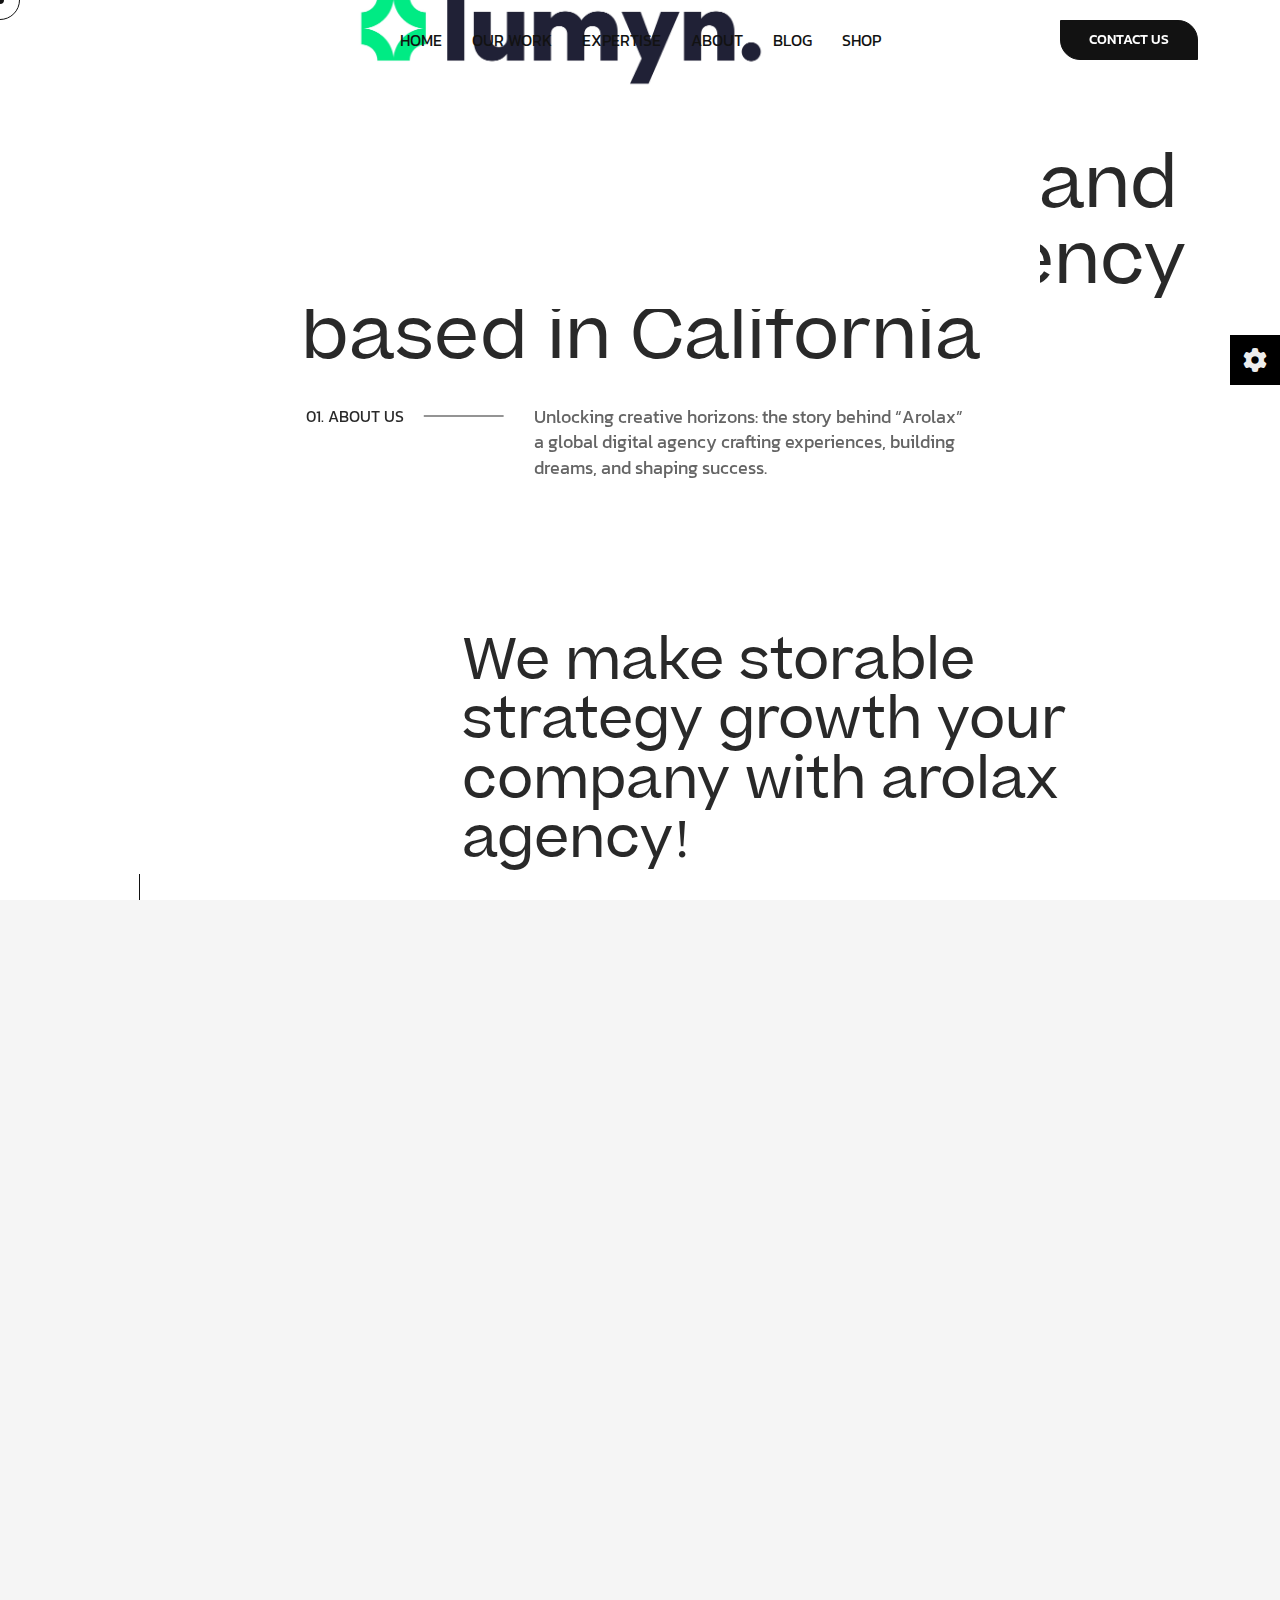
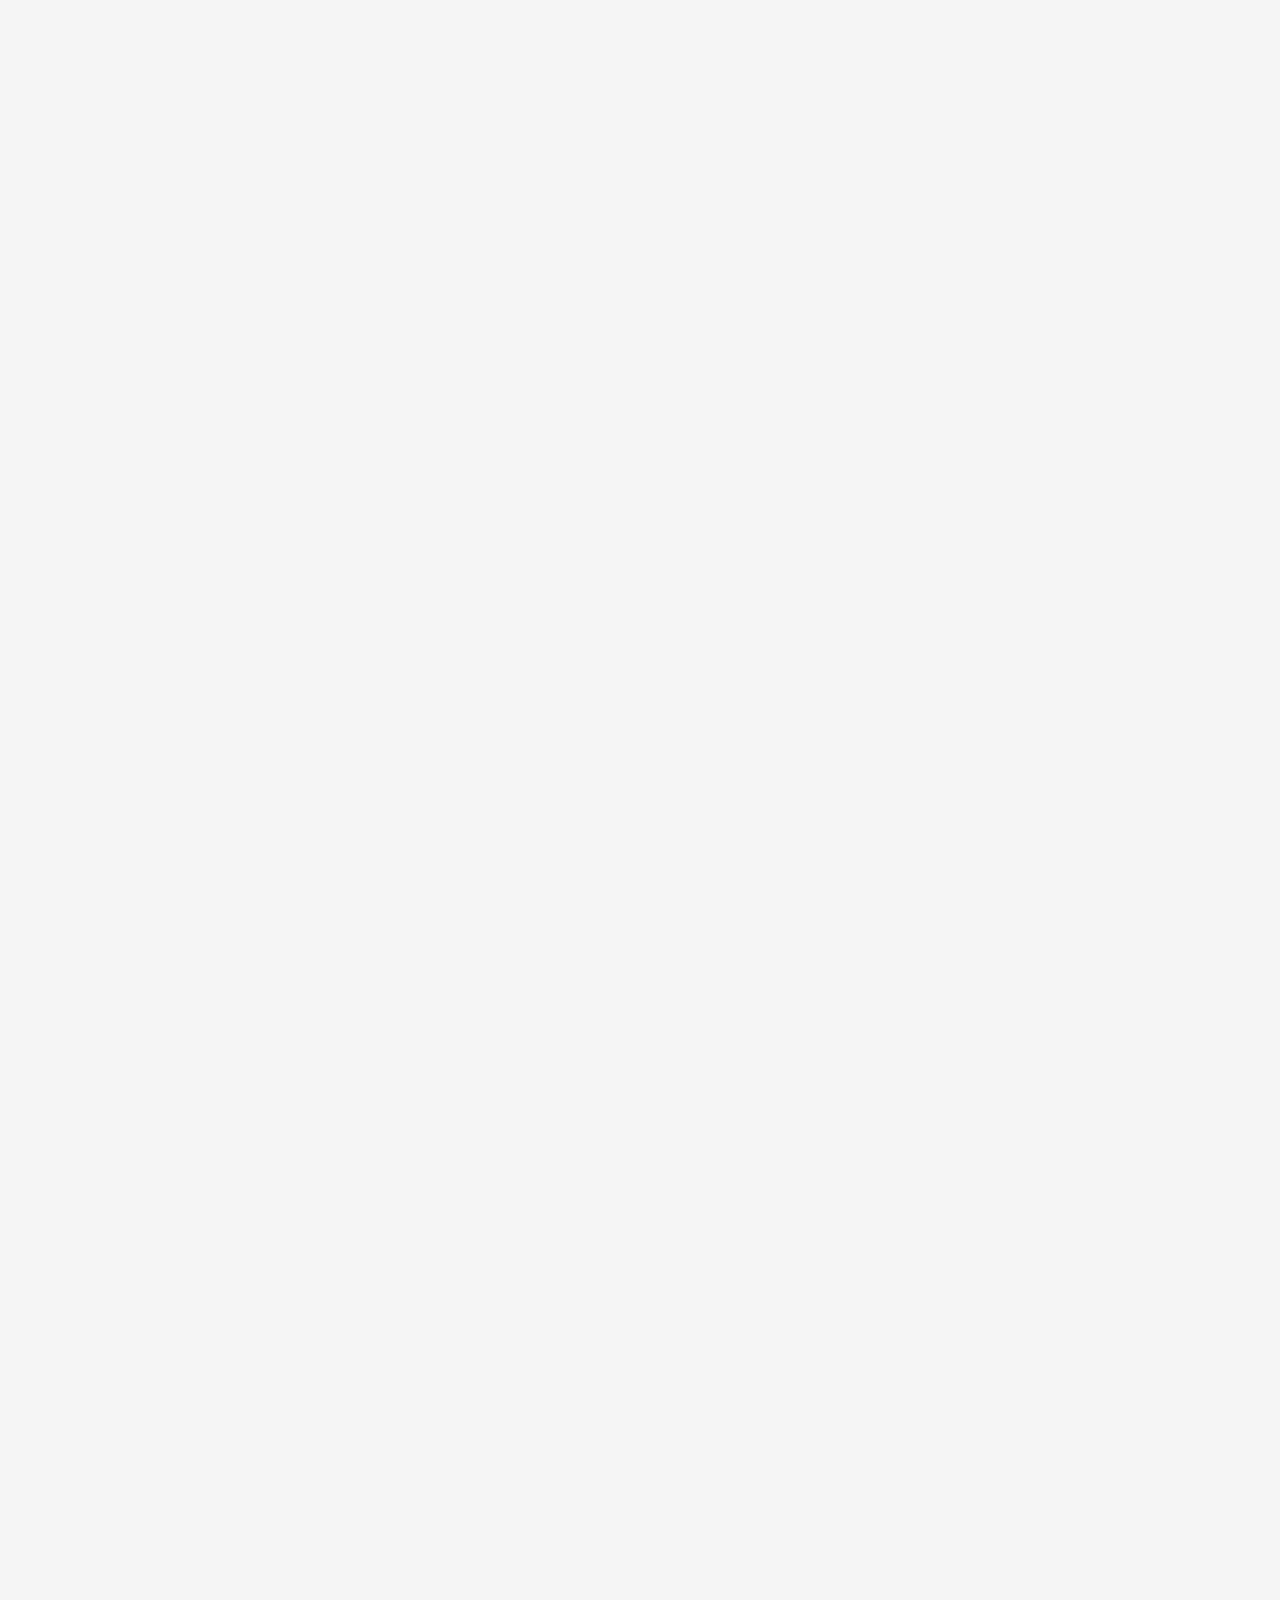
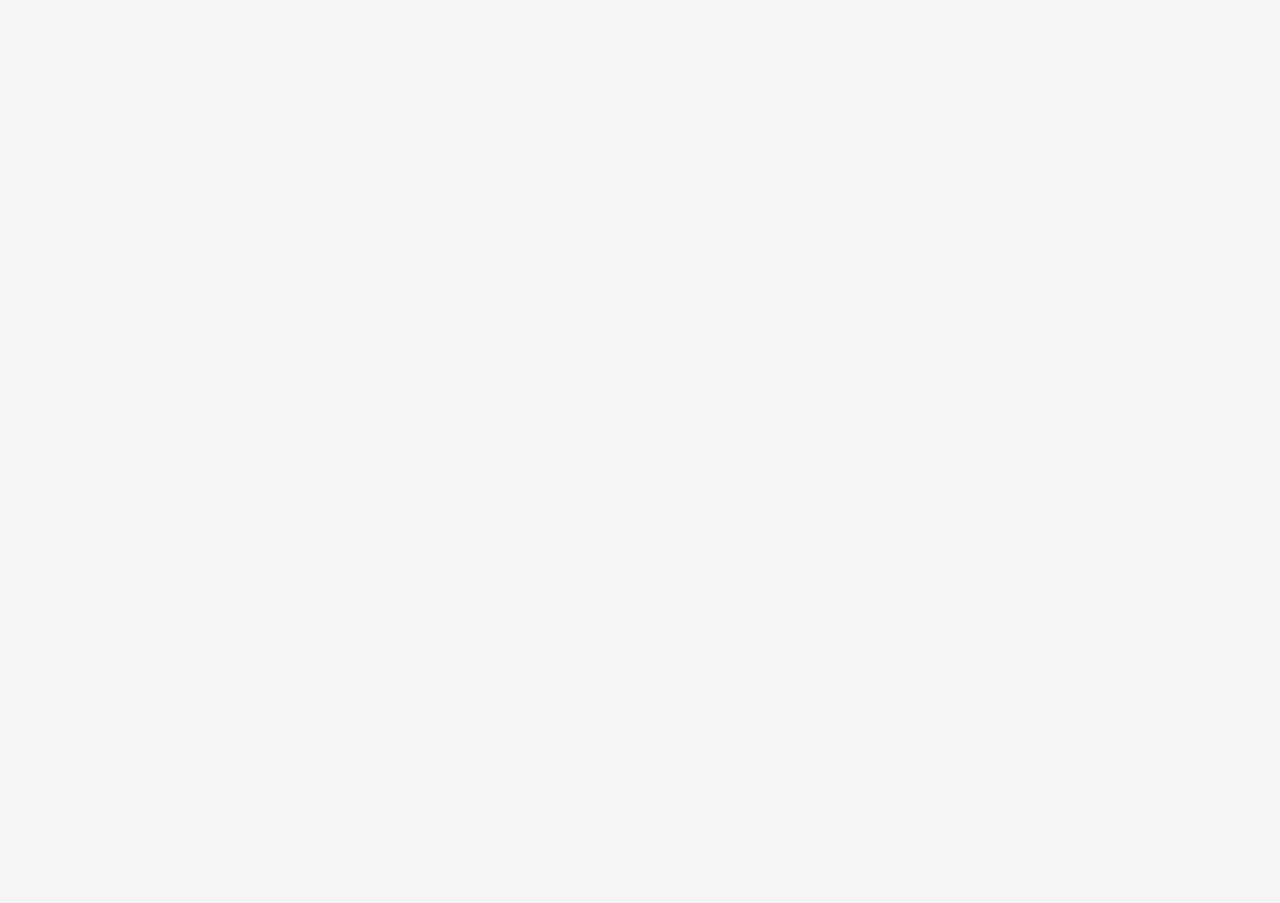
==== commit c49b226f: "changes" ====
--- a/about.html
+++ b/about.html
@@ -144,21 +144,31 @@
       <div class="offcanvas-3__menu-wrapper">
         <nav class="nav-menu offcanvas-3__menu">
           <ul>
-            <li><a href="#">home</a></li>
-            <li><a href="about.html">about</a></li>
-            <li><a href="services.html">services</a></li>
-            <li><a href="service-details.html">service details</a></li>
-            <li><a href="works.html">projects</a></li>
-            <li><a href="work-details.html">project details</a></li>
-            <li><a href="team.html">team</a></li>
-            <li><a href="team-details.html">team details</a></li>
-            <li><a href="career.html">career</a></li>
-            <li><a href="career-details.html">career details</a></li>
-            <li><a href="faq.html">faq</a></li>
-            <li><a href="404.html">404 page</a></li>
-            <li><a href="blog.html">blog</a></li>
-            <li><a href="blog-details.html">blog details</a></li>
-            <li><a href="contact.html">Contact</a></li>
+
+            <li >
+              <a href="index.html">Home</a>
+              
+            </li>
+            <li >
+              <a href="branding-agency.html">Our work</a>
+              
+            </li>
+            <li >
+              <a href="#">Expertise</a>
+              
+            </li>
+            <li><a href="about.html">About</a></li>
+           
+            
+            <li>
+              <a href="#">Blog</a>
+              
+            </li>
+            <li >
+              <a href="#">Shop</a>
+              
+            </li>
+            
           </ul>
         </nav>
       </div>
@@ -190,8 +200,8 @@
       <div class="header-area__inner">
         <div class="header__logo">
           <a href="#">
-            <img class="show-light" src="assets/imgs/logo/logo.png" alt="Site Logo">
-            <img class="show-dark" src="assets/imgs/logo/logo-light.png" alt="Site Logo">
+            <img class="show-light" src="assets/imgs/logo/Lumyn.jpg" alt="Site Logo">
+            <img class="show-dark" src="assets/imgs/logo/Lumyn-dark.jpg" alt="Site Logo">
           </a>
         </div>
         <div class="header__nav pos-center">
@@ -834,7 +844,11 @@
   position: relative;
   z-index: 1;
 }
-
+@media screen and (min-width: 200px) and (max-width: 991px) {
+    .footer-12 {
+        padding: 60px 0;
+    }
+}
 .footer-line-12 {
   width: 100%;
   height: 1px;
@@ -842,14 +856,23 @@
   display: block;
   margin: 75px 0;
 }
-
+@media screen and (min-width: 200px) and (max-width: 991px) {
+    .footer-line-12 {
+        margin: 50px 0;
+    }
+}
 .footer-heading-12 {
   font-size: 55px;
   line-height: 65px;
   color: #8F8F8F;
   font-weight: 600;
 }
-
+@media screen and (max-width: 767px) {
+    .footer-heading-12 {
+        font-size: 28px !important;
+        line-height: 36px !important;
+    }
+}
 .footer-heading-12 a {
   text-decoration: none;
   color: #FFF;
@@ -858,7 +881,12 @@
   -webkit-text-fill-color: transparent; */
   font-weight: 600;
 }
-
+/* @media (min-width: 1200px) {
+  .footer-heading-12 a {
+    text-decoration: none;
+    font-weight: 200;
+}
+} */
 .foot_link_sect-12 a {
   display: block;
 }
@@ -880,13 +908,28 @@
   text-align: right;
   margin-bottom: 85px;
 }
-
+@media screen and (min-width: 200px) and (max-width: 991px) {
+    .footer-logo-12 {
+        text-align: left;
+        margin-bottom: 25px;
+    }
+}
+@media screen and (max-width: 767px) {
+    a.footer-logo-12 img {
+        max-width: 80px;
+        margin-bottom: 15px;
+    }
+}
 .foot_link_sect-12 a.back_btn-12 img {
   margin-left: 5px;
   width: 15px;
   height: 13px;
 }
-
+@media screen and (max-width: 767px) {
+    .foot_link_sect-12 {
+        margin-bottom: 50px;
+    }
+}
 .bottom-footer-12 {
   display: flex;
   align-items: center;
@@ -901,12 +944,21 @@
   margin: 0;
   padding: 0;
 }
-
+@media screen and (min-width: 200px) and (max-width: 991px) {
+    .address-list-12 {
+        flex-wrap: wrap;
+    }
+}
 .address-list-12 li {
   max-width: 245px;
   width: 100%;
 }
-
+@media screen and (min-width: 200px) and (max-width: 991px) {
+    .address-list-12 li {
+        width: 50%;
+        margin-bottom: 15px;
+    }
+}
 .address-list-12 li img {
   max-width: 245px;
   height: 90px;
@@ -914,7 +966,18 @@
   border-radius: 100px;
   margin-bottom: 20px;
 }
-
+/* @media screen and (max-width: 767px) {
+    .address-list-12 li img {
+        height: 75px;
+    }
+} */
+@media screen and (max-width: 767px) {
+    .address-list-12 li {
+        /* max-width: 100%; */
+        /* margin: 0 auto; */
+        width: 100% !important;
+    }
+}
 .address-list-12 li p,
 .address-list-12 li a {
   font-size: 16px;
@@ -948,7 +1011,11 @@
   height: 20px;
 }
 
-
+@media screen and (max-width: 767px) {
+    .social-link-12 li img {
+        height: 15px;
+    }
+}
 .social-link-12 li:last-child {
   margin-right: 0;
 }
@@ -980,11 +1047,12 @@
     flex-direction: column-reverse;
     align-items: flex-start !important;
   }
-  /* @media screen and (min-width: 200px) and (max-width: 991px) {
-  .footer-12 {
-    padding: 60px 0;
-  }
- */
+  @media screen and (max-width: 767px) {
+    .footer-wrapper-12 {
+        flex-direction: column-reverse;
+        align-items: flex-start !important;
+    }
+}
  .btn-text-12 {
     padding: 10px 20px;
   }
@@ -992,7 +1060,18 @@
   display: inline-flex;
   align-items: center;
 }
-
+/* .btn-fill-12 {
+  background: #000;
+  position: absolute;
+  width: 150%;
+  height: 200%;
+  border-radius: 50%;
+  top: -50%;
+  left: -25%;
+  transform: translate3d(0, -76%, 0);
+  will-change: transform;
+  transition: background-color ease-in-out 0.25s;
+} */
 .circle-arrow-12 {
   width: 23px;
   height: 23px;
@@ -1053,9 +1132,9 @@
           <div class="container">
               <div class="row-12">
                   <div class="col-12">
-                      <div class="d-flex footer-wrapper justify-content-between w-100">
+                      <div class="d-flex footer-wrapper-12 justify-content-between w-100">
                           <div>
-                              <h3 class="footer-heading-12">If you want to join our growing <br> tribe, drop us an lumyn at
+                              <h3 class="footer-heading-12">If you want to join our growing <br> tribe, drop us an Lumyn at
                               </h3>
                               <h3 class="footer-heading-12"><a href="mailto:info@teamlumyn.com">info@teamlumyn.com</a></h3>
                           </div>
@@ -1122,7 +1201,7 @@
                       </ul>
                       <div class="bottom-footer-12">
                           <div class="btn nav-item-12 px-0 border-0 btn-normal-12 see-the-work-btn">
-                              <a href="contact-us.html" class="btn-click-12 magnetic white-text-12" data-strength="25"
+                              <a href="contact.html" class="btn-click-12 magnetic white-text-12" data-strength="25"
                                   data-strength-text="15">
                                   <div class="btn-fill-12"></div>
                                   <span class="btn-text-12">
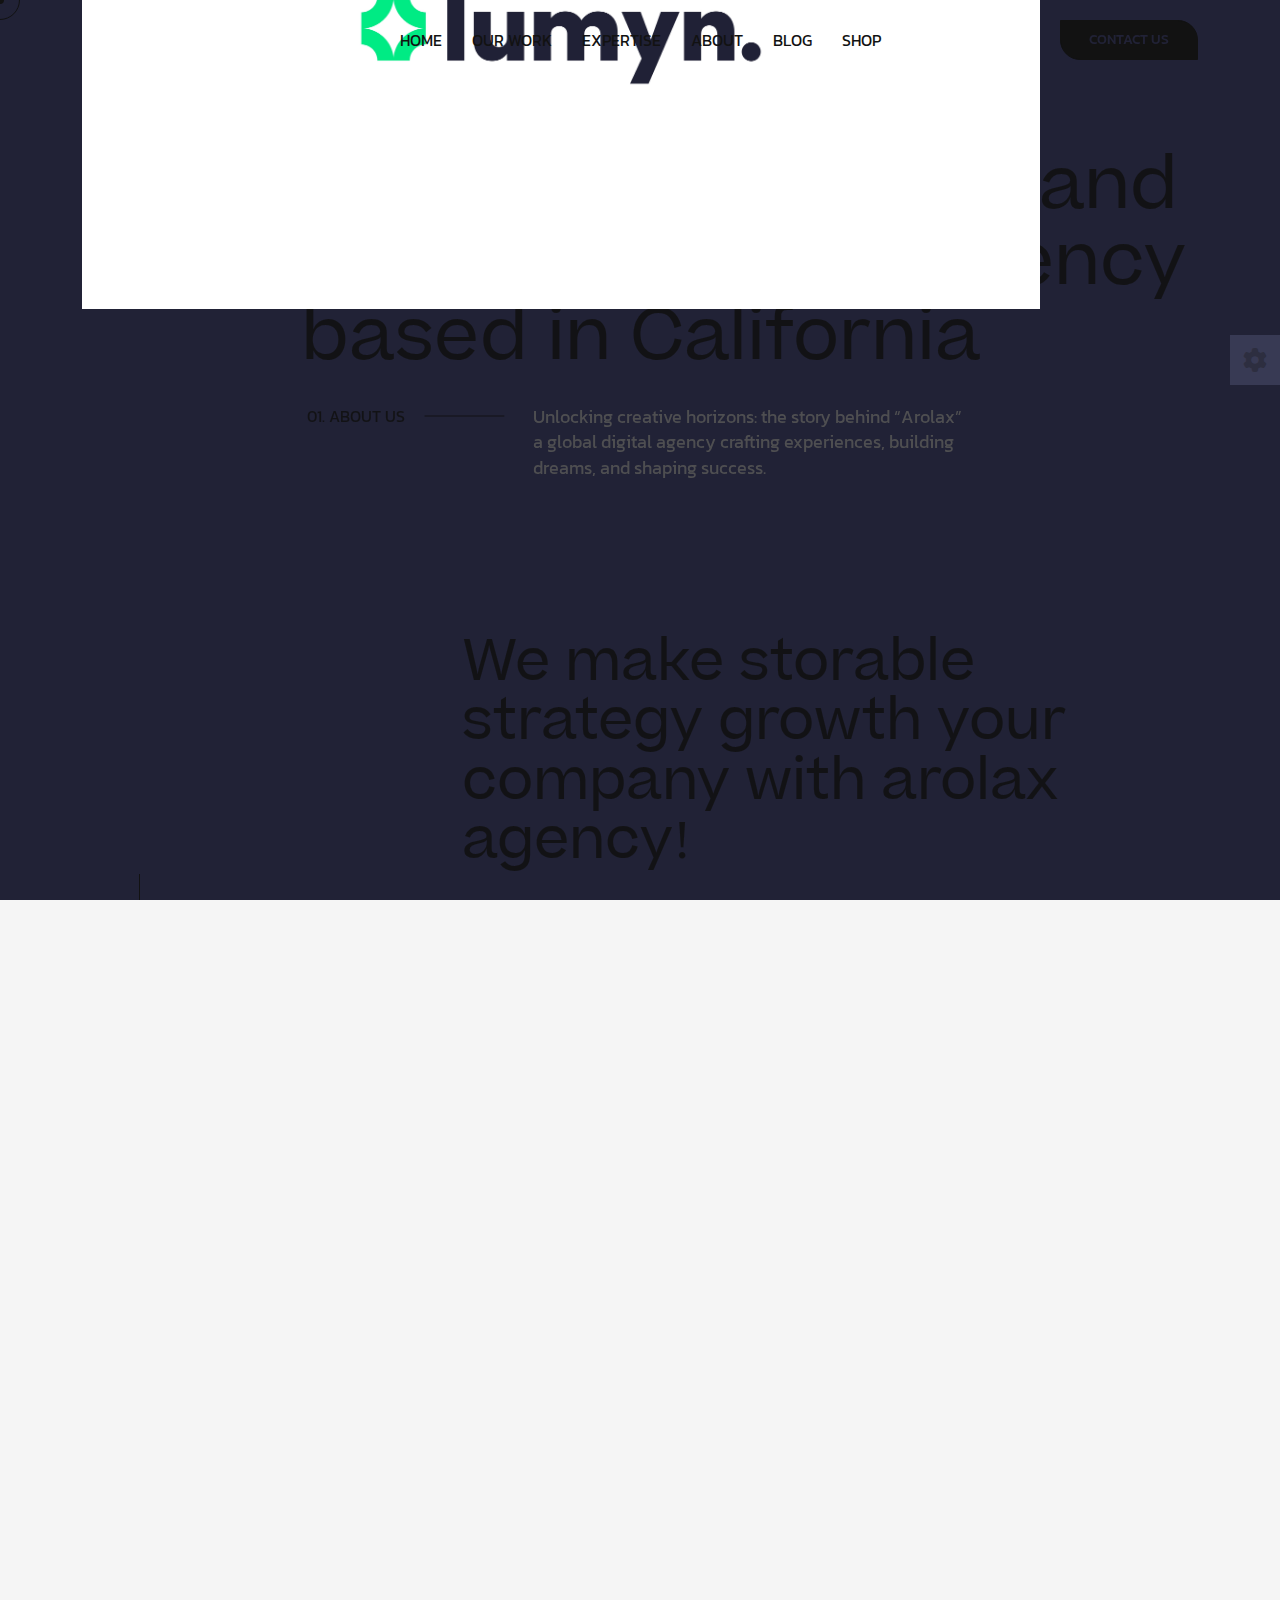
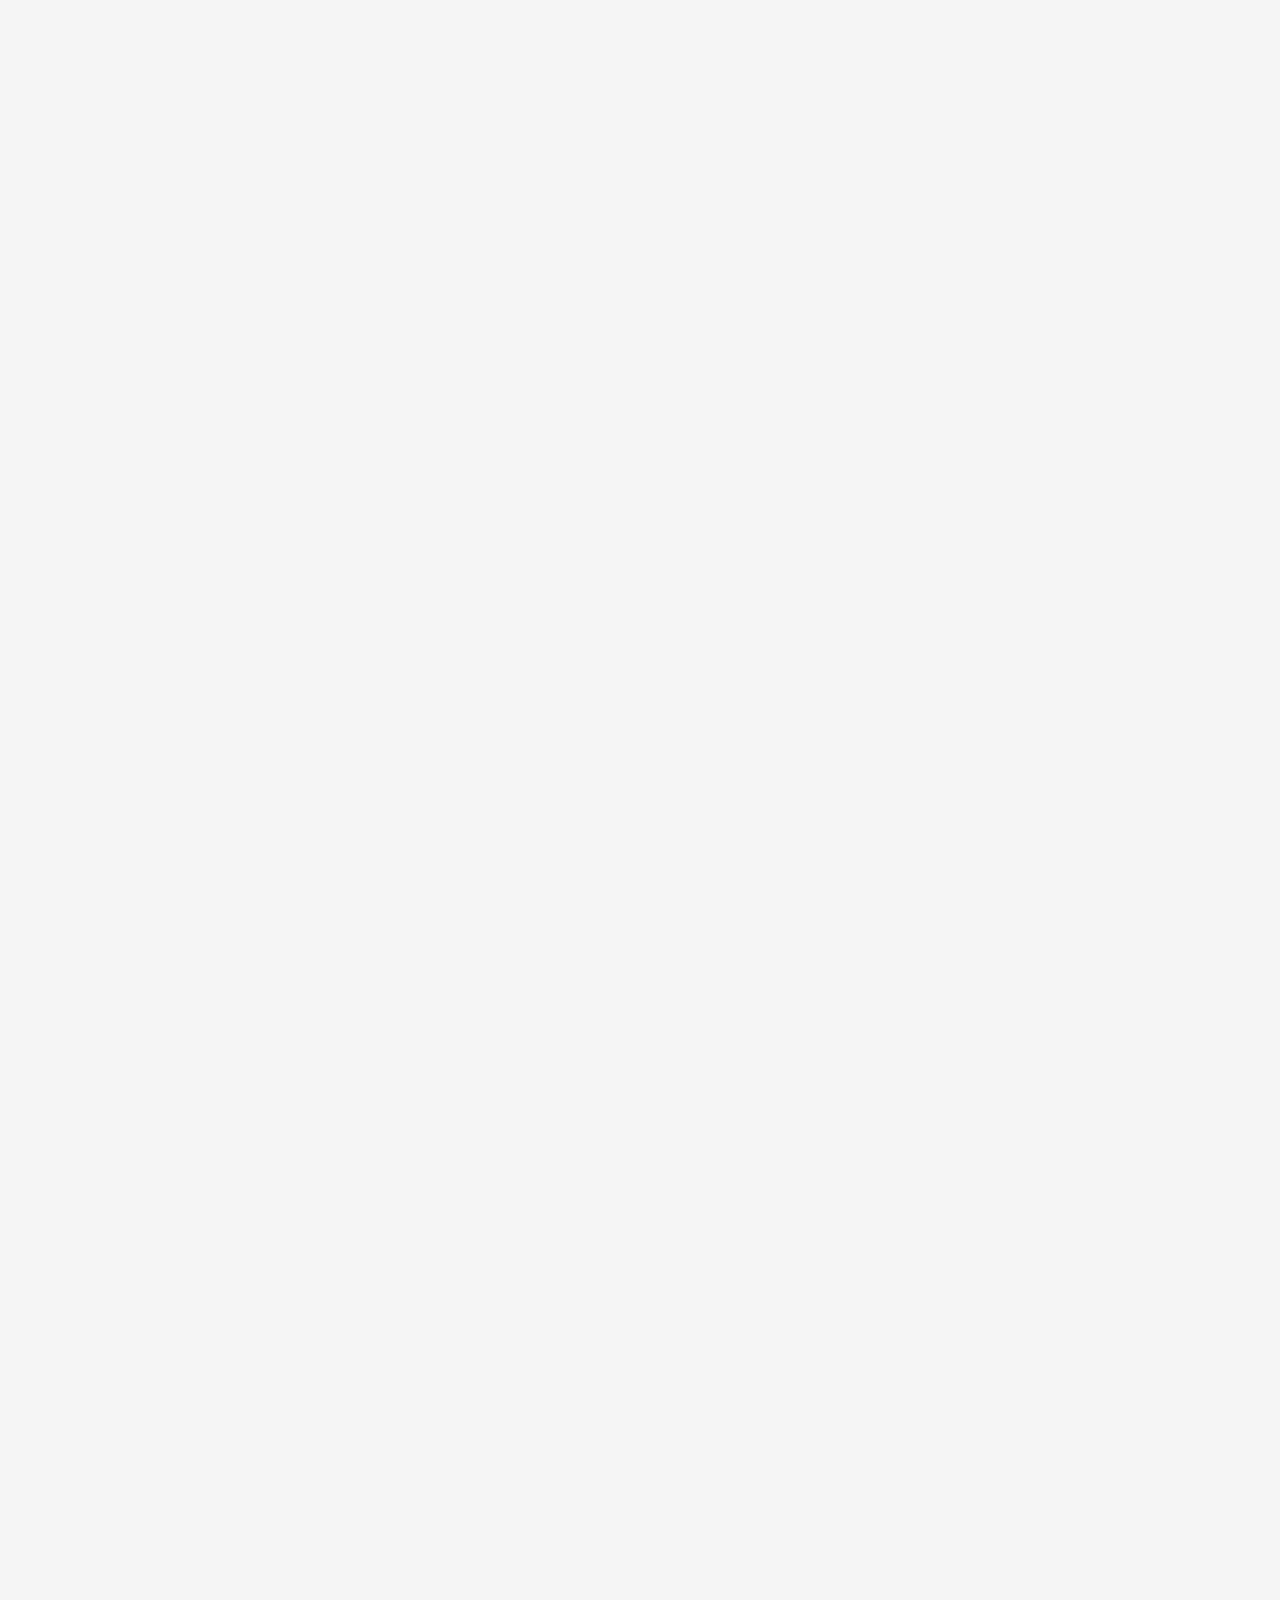
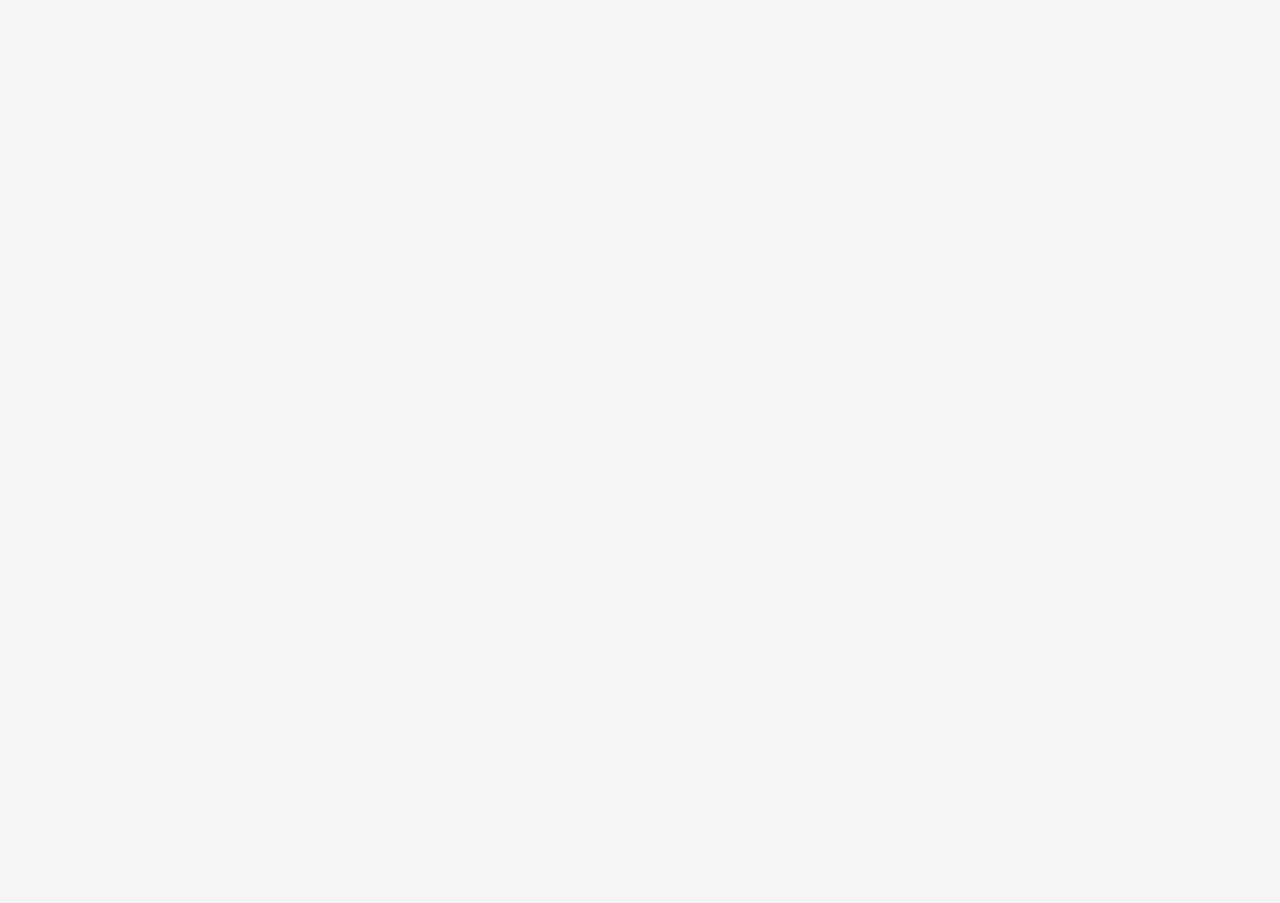
==== commit 6aa30662: "White (ffff) => #212236" ====
--- a/about.html
+++ b/about.html
@@ -982,7 +982,7 @@
 .address-list-12 li a {
   font-size: 16px;
   line-height: 24px;
-  color: #ffffff;
+  color: #212236;
   font-weight: 600;
 }
 
@@ -1021,7 +1021,7 @@
 }
 
 .btn-contact-12 {
-  border: 1px solid #ffffff;
+  border: 1px solid #212236;
   padding: 8px 20px;
   border-radius: 100px;
   font-size: 18px;
--- a/assets/css/master-about.css
+++ b/assets/css/master-about.css
@@ -1 +1 @@
-@import"https://fonts.googleapis.com/css2?family=Kanit:ital,wght@0,100;0,200;0,300;0,400;0,500;0,600;0,700;0,800;0,900;1,100;1,200;1,300;1,400;1,500;1,600;1,700;1,800;1,900&display=swap";@import"https://fonts.googleapis.com/css2?family=Teko:wght@300..700&display=swap";@import"https://fonts.googleapis.com/css2?family=DM+Sans:ital,opsz,wght@0,9..40,100..1000;1,9..40,100..1000&display=swap";@import"https://fonts.googleapis.com/css2?family=Plus+Jakarta+Sans:ital,wght@0,200..800;1,200..800&display=swap";@import"https://fonts.googleapis.com/css2?family=Khand:wght@300;400;500;600;700&display=swap";@import"https://fonts.googleapis.com/css2?family=Instrument+Sans:ital,wght@0,400..700;1,400..700&display=swap";@import"https://fonts.googleapis.com/css2?family=Space+Grotesk:wght@300..700&display=swap";:root{--primary: #121212;--secondary: #555555;--border: rgba(18, 18, 18, 0.08);--theme: #121212;--black: #121212;--black-2: #555555;--white: #FFFFFF;--white-2: #999999;--action: #FFCD4D}:root .dark{--primary: #ffffff;--secondary: #999999;--border: rgba(255, 255, 255, 0.08)}.pb-10{padding-bottom:10px}.pb-15{padding-bottom:15px}.pb-20{padding-bottom:20px}.pb-25{padding-bottom:25px}.pb-30{padding-bottom:30px}@media only screen and (max-width: 767px){.pb-30{padding-bottom:25px}}.pb-35{padding-bottom:35px}@media only screen and (max-width: 767px){.pb-35{padding-bottom:30px}}.pb-40{padding-bottom:40px}@media only screen and (max-width: 767px){.pb-40{padding-bottom:30px}}.pb-45{padding-bottom:45px}@media only screen and (max-width: 767px){.pb-45{padding-bottom:30px}}.pb-50{padding-bottom:50px}@media only screen and (max-width: 767px){.pb-50{padding-bottom:30px}}.pb-55{padding-bottom:55px}@media only screen and (max-width: 991px){.pb-55{padding-bottom:40px}}@media only screen and (max-width: 767px){.pb-55{padding-bottom:30px}}.pb-60{padding-bottom:60px}@media only screen and (max-width: 991px){.pb-60{padding-bottom:40px}}@media only screen and (max-width: 767px){.pb-60{padding-bottom:30px}}.pb-65{padding-bottom:65px}@media only screen and (max-width: 991px){.pb-65{padding-bottom:40px}}@media only screen and (max-width: 767px){.pb-65{padding-bottom:30px}}.pb-70{padding-bottom:70px}@media only screen and (max-width: 991px){.pb-70{padding-bottom:50px}}@media only screen and (max-width: 767px){.pb-70{padding-bottom:35px}}.pb-75{padding-bottom:75px}@media only screen and (max-width: 991px){.pb-75{padding-bottom:50px}}@media only screen and (max-width: 767px){.pb-75{padding-bottom:35px}}.pb-80{padding-bottom:80px}@media only screen and (max-width: 991px){.pb-80{padding-bottom:50px}}@media only screen and (max-width: 767px){.pb-80{padding-bottom:35px}}.pb-85{padding-bottom:85px}@media only screen and (max-width: 991px){.pb-85{padding-bottom:60px}}@media only screen and (max-width: 767px){.pb-85{padding-bottom:35px}}.pb-90{padding-bottom:90px}@media only screen and (max-width: 1199px){.pb-90{padding-bottom:70px}}@media only screen and (max-width: 991px){.pb-90{padding-bottom:60px}}@media only screen and (max-width: 767px){.pb-90{padding-bottom:40px}}.pb-95{padding-bottom:95px}@media only screen and (max-width: 1199px){.pb-95{padding-bottom:70px}}@media only screen and (max-width: 991px){.pb-95{padding-bottom:60px}}@media only screen and (max-width: 767px){.pb-95{padding-bottom:40px}}.pb-100{padding-bottom:100px}@media only screen and (max-width: 991px){.pb-100{padding-bottom:90px}}@media only screen and (max-width: 767px){.pb-100{padding-bottom:60px}}.pb-105{padding-bottom:105px}@media only screen and (max-width: 991px){.pb-105{padding-bottom:90px}}@media only screen and (max-width: 767px){.pb-105{padding-bottom:60px}}.pb-110{padding-bottom:110px}@media only screen and (max-width: 1399px){.pb-110{padding-bottom:120px}}@media only screen and (max-width: 1199px){.pb-110{padding-bottom:100px}}@media only screen and (max-width: 991px){.pb-110{padding-bottom:90px}}@media only screen and (max-width: 767px){.pb-110{padding-bottom:60px}}.pb-115{padding-bottom:115px}@media only screen and (max-width: 1399px){.pb-115{padding-bottom:120px}}@media only screen and (max-width: 1199px){.pb-115{padding-bottom:100px}}@media only screen and (max-width: 991px){.pb-115{padding-bottom:90px}}@media only screen and (max-width: 767px){.pb-115{padding-bottom:60px}}.pb-120{padding-bottom:120px}@media only screen and (max-width: 1399px){.pb-120{padding-bottom:120px}}@media only screen and (max-width: 1199px){.pb-120{padding-bottom:100px}}@media only screen and (max-width: 991px){.pb-120{padding-bottom:90px}}@media only screen and (max-width: 767px){.pb-120{padding-bottom:60px}}.pb-125{padding-bottom:125px}@media only screen and (max-width: 1399px){.pb-125{padding-bottom:120px}}@media only screen and (max-width: 1199px){.pb-125{padding-bottom:100px}}@media only screen and (max-width: 991px){.pb-125{padding-bottom:90px}}@media only screen and (max-width: 767px){.pb-125{padding-bottom:60px}}.pb-130{padding-bottom:130px}@media only screen and (max-width: 1399px){.pb-130{padding-bottom:120px}}@media only screen and (max-width: 1199px){.pb-130{padding-bottom:100px}}@media only screen and (max-width: 991px){.pb-130{padding-bottom:90px}}@media only screen and (max-width: 767px){.pb-130{padding-bottom:60px}}.pb-135{padding-bottom:135px}@media only screen and (max-width: 1399px){.pb-135{padding-bottom:120px}}@media only screen and (max-width: 1199px){.pb-135{padding-bottom:100px}}@media only screen and (max-width: 991px){.pb-135{padding-bottom:90px}}@media only screen and (max-width: 767px){.pb-135{padding-bottom:60px}}.pb-140{padding-bottom:140px}@media only screen and (max-width: 1399px){.pb-140{padding-bottom:120px}}@media only screen and (max-width: 1199px){.pb-140{padding-bottom:100px}}@media only screen and (max-width: 991px){.pb-140{padding-bottom:90px}}@media only screen and (max-width: 767px){.pb-140{padding-bottom:60px}}.pb-145{padding-bottom:145px}@media only screen and (max-width: 1399px){.pb-145{padding-bottom:120px}}@media only screen and (max-width: 1199px){.pb-145{padding-bottom:100px}}@media only screen and (max-width: 991px){.pb-145{padding-bottom:90px}}@media only screen and (max-width: 767px){.pb-145{padding-bottom:60px}}.pb-150{padding-bottom:150px}@media only screen and (max-width: 1399px){.pb-150{padding-bottom:120px}}@media only screen and (max-width: 1199px){.pb-150{padding-bottom:100px}}@media only screen and (max-width: 991px){.pb-150{padding-bottom:90px}}@media only screen and (max-width: 767px){.pb-150{padding-bottom:60px}}.pb-160{padding-bottom:160px}@media only screen and (max-width: 1399px){.pb-160{padding-bottom:120px}}@media only screen and (max-width: 1199px){.pb-160{padding-bottom:100px}}@media only screen and (max-width: 991px){.pb-160{padding-bottom:90px}}@media only screen and (max-width: 767px){.pb-160{padding-bottom:60px}}.pb-170{padding-bottom:170px}@media only screen and (max-width: 1399px){.pb-170{padding-bottom:120px}}@media only screen and (max-width: 1199px){.pb-170{padding-bottom:100px}}@media only screen and (max-width: 991px){.pb-170{padding-bottom:90px}}@media only screen and (max-width: 767px){.pb-170{padding-bottom:60px}}.pb-180{padding-bottom:180px}@media only screen and (max-width: 1399px){.pb-180{padding-bottom:120px}}@media only screen and (max-width: 1199px){.pb-180{padding-bottom:100px}}@media only screen and (max-width: 991px){.pb-180{padding-bottom:90px}}@media only screen and (max-width: 767px){.pb-180{padding-bottom:60px}}.pb-190{padding-bottom:190px}@media only screen and (max-width: 1199px){.pb-190{padding-bottom:150px}}@media only screen and (max-width: 991px){.pb-190{padding-bottom:120px}}@media only screen and (max-width: 767px){.pb-190{padding-bottom:100px}}.pb-200{padding-bottom:200px}@media only screen and (max-width: 1199px){.pb-200{padding-bottom:150px}}@media only screen and (max-width: 991px){.pb-200{padding-bottom:120px}}@media only screen and (max-width: 767px){.pb-200{padding-bottom:100px}}.pt-10{padding-top:10px}.pt-15{padding-top:15px}.pt-20{padding-top:20px}.pt-25{padding-top:25px}.pt-30{padding-top:30px}@media only screen and (max-width: 767px){.pt-30{padding-top:25px}}.pt-35{padding-top:35px}@media only screen and (max-width: 767px){.pt-35{padding-top:30px}}.pt-40{padding-top:40px}@media only screen and (max-width: 767px){.pt-40{padding-top:30px}}.pt-45{padding-top:45px}@media only screen and (max-width: 767px){.pt-45{padding-top:30px}}.pt-50{padding-top:50px}@media only screen and (max-width: 767px){.pt-50{padding-top:30px}}.pt-55{padding-top:55px}@media only screen and (max-width: 991px){.pt-55{padding-top:40px}}@media only screen and (max-width: 767px){.pt-55{padding-top:30px}}.pt-60{padding-top:60px}@media only screen and (max-width: 991px){.pt-60{padding-top:40px}}@media only screen and (max-width: 767px){.pt-60{padding-top:30px}}.ptf-60{padding-top:60px}.pt-65{padding-top:65px}@media only screen and (max-width: 991px){.pt-65{padding-top:40px}}@media only screen and (max-width: 767px){.pt-65{padding-top:30px}}.pt-70{padding-top:70px}@media only screen and (max-width: 991px){.pt-70{padding-top:50px}}@media only screen and (max-width: 767px){.pt-70{padding-top:35px}}.pt-75{padding-top:75px}@media only screen and (max-width: 991px){.pt-75{padding-top:50px}}@media only screen and (max-width: 767px){.pt-75{padding-top:35px}}.pt-80{padding-top:80px}@media only screen and (max-width: 991px){.pt-80{padding-top:50px}}@media only screen and (max-width: 767px){.pt-80{padding-top:35px}}.pt-85{padding-top:85px}@media only screen and (max-width: 991px){.pt-85{padding-top:60px}}@media only screen and (max-width: 767px){.pt-85{padding-top:35px}}.pt-90{padding-top:90px}@media only screen and (max-width: 1199px){.pt-90{padding-top:70px}}@media only screen and (max-width: 991px){.pt-90{padding-top:60px}}@media only screen and (max-width: 767px){.pt-90{padding-top:40px}}.pt-95{padding-top:95px}@media only screen and (max-width: 1199px){.pt-95{padding-top:70px}}@media only screen and (max-width: 991px){.pt-95{padding-top:60px}}@media only screen and (max-width: 767px){.pt-95{padding-top:40px}}.pt-100{padding-top:100px}@media only screen and (max-width: 991px){.pt-100{padding-top:90px}}@media only screen and (max-width: 767px){.pt-100{padding-top:60px}}.pt-105{padding-top:105px}@media only screen and (max-width: 991px){.pt-105{padding-top:90px}}@media only screen and (max-width: 767px){.pt-105{padding-top:60px}}.pt-110{padding-top:110px}@media only screen and (max-width: 1399px){.pt-110{padding-top:120px}}@media only screen and (max-width: 1199px){.pt-110{padding-top:100px}}@media only screen and (max-width: 991px){.pt-110{padding-top:90px}}@media only screen and (max-width: 767px){.pt-110{padding-top:60px}}.pt-115{padding-top:115px}@media only screen and (max-width: 1399px){.pt-115{padding-top:120px}}@media only screen and (max-width: 1199px){.pt-115{padding-top:100px}}@media only screen and (max-width: 991px){.pt-115{padding-top:90px}}@media only screen and (max-width: 767px){.pt-115{padding-top:60px}}.pt-120{padding-top:120px}@media only screen and (max-width: 1399px){.pt-120{padding-top:120px}}@media only screen and (max-width: 1199px){.pt-120{padding-top:100px}}@media only screen and (max-width: 991px){.pt-120{padding-top:90px}}@media only screen and (max-width: 767px){.pt-120{padding-top:60px}}.pt-125{padding-top:125px}@media only screen and (max-width: 1399px){.pt-125{padding-top:120px}}@media only screen and (max-width: 1199px){.pt-125{padding-top:100px}}@media only screen and (max-width: 991px){.pt-125{padding-top:90px}}@media only screen and (max-width: 767px){.pt-125{padding-top:60px}}.pt-130{padding-top:130px}@media only screen and (max-width: 1399px){.pt-130{padding-top:120px}}@media only screen and (max-width: 1199px){.pt-130{padding-top:100px}}@media only screen and (max-width: 991px){.pt-130{padding-top:90px}}@media only screen and (max-width: 767px){.pt-130{padding-top:60px}}.pt-135{padding-top:135px}@media only screen and (max-width: 1399px){.pt-135{padding-top:120px}}@media only screen and (max-width: 1199px){.pt-135{padding-top:100px}}@media only screen and (max-width: 991px){.pt-135{padding-top:90px}}@media only screen and (max-width: 767px){.pt-135{padding-top:60px}}.pt-140{padding-top:140px}@media only screen and (max-width: 1399px){.pt-140{padding-top:120px}}@media only screen and (max-width: 1199px){.pt-140{padding-top:100px}}@media only screen and (max-width: 991px){.pt-140{padding-top:90px}}@media only screen and (max-width: 767px){.pt-140{padding-top:60px}}.pt-145{padding-top:145px}@media only screen and (max-width: 1399px){.pt-145{padding-top:120px}}@media only screen and (max-width: 1199px){.pt-145{padding-top:100px}}@media only screen and (max-width: 991px){.pt-145{padding-top:90px}}@media only screen and (max-width: 767px){.pt-145{padding-top:60px}}.pt-150{padding-top:150px}@media only screen and (max-width: 1399px){.pt-150{padding-top:120px}}@media only screen and (max-width: 1199px){.pt-150{padding-top:100px}}@media only screen and (max-width: 991px){.pt-150{padding-top:90px}}@media only screen and (max-width: 767px){.pt-150{padding-top:60px}}.pt-160{padding-top:160px}@media only screen and (max-width: 1399px){.pt-160{padding-top:120px}}@media only screen and (max-width: 1199px){.pt-160{padding-top:100px}}@media only screen and (max-width: 991px){.pt-160{padding-top:90px}}@media only screen and (max-width: 767px){.pt-160{padding-top:60px}}.pt-170{padding-top:170px}@media only screen and (max-width: 1399px){.pt-170{padding-top:120px}}@media only screen and (max-width: 1199px){.pt-170{padding-top:100px}}@media only screen and (max-width: 991px){.pt-170{padding-top:90px}}@media only screen and (max-width: 767px){.pt-170{padding-top:60px}}.pt-180{padding-top:180px}@media only screen and (max-width: 1399px){.pt-180{padding-top:120px}}@media only screen and (max-width: 1199px){.pt-180{padding-top:100px}}@media only screen and (max-width: 991px){.pt-180{padding-top:90px}}@media only screen and (max-width: 767px){.pt-180{padding-top:60px}}.pt-190{padding-top:190px}@media only screen and (max-width: 1199px){.pt-190{padding-top:150px}}@media only screen and (max-width: 991px){.pt-190{padding-top:120px}}@media only screen and (max-width: 767px){.pt-190{padding-top:100px}}.pt-200{padding-top:200px}@media only screen and (max-width: 1199px){.pt-200{padding-top:150px}}@media only screen and (max-width: 991px){.pt-200{padding-top:120px}}@media only screen and (max-width: 767px){.pt-200{padding-top:100px}}.pt-210{padding-top:210px}@media only screen and (max-width: 1919px){.pt-210{padding-top:170px}}@media only screen and (max-width: 1199px){.pt-210{padding-top:160px}}@media only screen and (max-width: 991px){.pt-210{padding-top:150px}}@media only screen and (max-width: 767px){.pt-210{padding-top:130px}}.pt-230{padding-top:230px}@media only screen and (max-width: 1919px){.pt-230{padding-top:190px}}@media only screen and (max-width: 1199px){.pt-230{padding-top:180px}}@media only screen and (max-width: 991px){.pt-230{padding-top:170px}}@media only screen and (max-width: 767px){.pt-230{padding-top:150px}}.pt-250{padding-top:250px}@media only screen and (max-width: 1919px){.pt-250{padding-top:200px}}@media only screen and (max-width: 1199px){.pt-250{padding-top:200px}}@media only screen and (max-width: 1199px){.pt-250{padding-top:190px}}@media only screen and (max-width: 767px){.pt-250{padding-top:160px}}.pl-5{padding-inline-start:5px}@media only screen and (max-width: 767px){.pl-5{padding-inline-start:0}}.pl-10{padding-inline-start:10px}@media only screen and (max-width: 767px){.pl-10{padding-inline-start:0}}.pl-15{padding-inline-start:15px}@media only screen and (max-width: 767px){.pl-15{padding-inline-start:0}}.pl-20{padding-inline-start:20px}@media only screen and (max-width: 991px){.pl-20{padding-inline-start:10px}}@media only screen and (max-width: 767px){.pl-20{padding-inline-start:0}}.pl-25{padding-inline-start:25px}@media only screen and (max-width: 1199px){.pl-25{padding-inline-start:20px}}@media only screen and (max-width: 991px){.pl-25{padding-inline-start:10px}}@media only screen and (max-width: 767px){.pl-25{padding-inline-start:0}}.pl-30{padding-inline-start:30px}@media only screen and (max-width: 1199px){.pl-30{padding-inline-start:20px}}@media only screen and (max-width: 991px){.pl-30{padding-inline-start:10px}}@media only screen and (max-width: 767px){.pl-30{padding-inline-start:0}}.pl-35{padding-inline-start:35px}@media only screen and (max-width: 1399px){.pl-35{padding-inline-start:30px}}@media only screen and (max-width: 1199px){.pl-35{padding-inline-start:20px}}@media only screen and (max-width: 991px){.pl-35{padding-inline-start:10px}}@media only screen and (max-width: 767px){.pl-35{padding-inline-start:0}}.pl-40{padding-inline-start:40px}@media only screen and (max-width: 1399px){.pl-40{padding-inline-start:30px}}@media only screen and (max-width: 1199px){.pl-40{padding-inline-start:20px}}@media only screen and (max-width: 991px){.pl-40{padding-inline-start:10px}}@media only screen and (max-width: 767px){.pl-40{padding-inline-start:0}}.pl-45{padding-inline-start:45px}@media only screen and (max-width: 1919px){.pl-45{padding-inline-start:40px}}@media only screen and (max-width: 1399px){.pl-45{padding-inline-start:30px}}@media only screen and (max-width: 1199px){.pl-45{padding-inline-start:20px}}@media only screen and (max-width: 991px){.pl-45{padding-inline-start:10px}}@media only screen and (max-width: 767px){.pl-45{padding-inline-start:0}}.pl-50{padding-inline-start:50px}@media only screen and (max-width: 1919px){.pl-50{padding-inline-start:40px}}@media only screen and (max-width: 1399px){.pl-50{padding-inline-start:30px}}@media only screen and (max-width: 1199px){.pl-50{padding-inline-start:20px}}@media only screen and (max-width: 991px){.pl-50{padding-inline-start:10px}}@media only screen and (max-width: 767px){.pl-50{padding-inline-start:0}}.pl-55{padding-inline-start:55px}@media only screen and (max-width: 1919px){.pl-55{padding-inline-start:40px}}@media only screen and (max-width: 1399px){.pl-55{padding-inline-start:30px}}@media only screen and (max-width: 1199px){.pl-55{padding-inline-start:20px}}@media only screen and (max-width: 991px){.pl-55{padding-inline-start:10px}}@media only screen and (max-width: 767px){.pl-55{padding-inline-start:0}}.pl-60{padding-inline-start:60px}@media only screen and (max-width: 1919px){.pl-60{padding-inline-start:40px}}@media only screen and (max-width: 1399px){.pl-60{padding-inline-start:30px}}@media only screen and (max-width: 1199px){.pl-60{padding-inline-start:20px}}@media only screen and (max-width: 991px){.pl-60{padding-inline-start:10px}}@media only screen and (max-width: 767px){.pl-60{padding-inline-start:0}}.pl-65{padding-inline-start:65px}@media only screen and (max-width: 1919px){.pl-65{padding-inline-start:40px}}@media only screen and (max-width: 1399px){.pl-65{padding-inline-start:30px}}@media only screen and (max-width: 1199px){.pl-65{padding-inline-start:20px}}@media only screen and (max-width: 991px){.pl-65{padding-inline-start:10px}}@media only screen and (max-width: 767px){.pl-65{padding-inline-start:0}}.pl-70{padding-inline-start:70px}@media only screen and (max-width: 1919px){.pl-70{padding-inline-start:50px}}@media only screen and (max-width: 1399px){.pl-70{padding-inline-start:30px}}@media only screen and (max-width: 1199px){.pl-70{padding-inline-start:20px}}@media only screen and (max-width: 991px){.pl-70{padding-inline-start:10px}}@media only screen and (max-width: 767px){.pl-70{padding-inline-start:0}}.pl-75{padding-inline-start:75px}@media only screen and (max-width: 1919px){.pl-75{padding-inline-start:50px}}@media only screen and (max-width: 1399px){.pl-75{padding-inline-start:30px}}@media only screen and (max-width: 1199px){.pl-75{padding-inline-start:20px}}@media only screen and (max-width: 991px){.pl-75{padding-inline-start:10px}}@media only screen and (max-width: 767px){.pl-75{padding-inline-start:0}}.pl-80{padding-inline-start:80px}@media only screen and (max-width: 1919px){.pl-80{padding-inline-start:50px}}@media only screen and (max-width: 1399px){.pl-80{padding-inline-start:30px}}@media only screen and (max-width: 1199px){.pl-80{padding-inline-start:20px}}@media only screen and (max-width: 991px){.pl-80{padding-inline-start:10px}}@media only screen and (max-width: 767px){.pl-80{padding-inline-start:0}}.pl-85{padding-inline-start:85px}@media only screen and (max-width: 1919px){.pl-85{padding-inline-start:50px}}@media only screen and (max-width: 1399px){.pl-85{padding-inline-start:30px}}@media only screen and (max-width: 1199px){.pl-85{padding-inline-start:20px}}@media only screen and (max-width: 991px){.pl-85{padding-inline-start:10px}}@media only screen and (max-width: 767px){.pl-85{padding-inline-start:0}}.pl-90{padding-inline-start:90px}@media only screen and (max-width: 1919px){.pl-90{padding-inline-start:50px}}@media only screen and (max-width: 1399px){.pl-90{padding-inline-start:30px}}@media only screen and (max-width: 1199px){.pl-90{padding-inline-start:20px}}@media only screen and (max-width: 991px){.pl-90{padding-inline-start:10px}}@media only screen and (max-width: 767px){.pl-90{padding-inline-start:0}}.pl-100{padding-inline-start:100px}@media only screen and (max-width: 1919px){.pl-100{padding-inline-start:50px}}@media only screen and (max-width: 1399px){.pl-100{padding-inline-start:30px}}@media only screen and (max-width: 1199px){.pl-100{padding-inline-start:20px}}@media only screen and (max-width: 991px){.pl-100{padding-inline-start:10px}}@media only screen and (max-width: 767px){.pl-100{padding-inline-start:0}}.plr-50{padding-inline-start:50px;padding-inline-end:50px}@media only screen and (max-width: 991px){.plr-50{padding-inline-start:30px;padding-inline-end:30px}}@media only screen and (max-width: 767px){.plr-50{padding-inline-start:15px;padding-inline-end:15px}}.plr-100{padding-inline-start:100px;padding-inline-end:100px}@media only screen and (min-width: 1600px){.box-layout .plr-100{padding-inline-start:30px;padding-inline-end:30px}}@media only screen and (max-width: 1919px){.plr-100{padding-inline-start:30px;padding-inline-end:30px}}@media only screen and (max-width: 767px){.plr-100{padding-inline-start:15px;padding-inline-end:15px}}.plr-150{padding-inline-start:150px;padding-inline-end:150px}@media only screen and (min-width: 1600px){.box-layout .plr-150{padding-inline-start:30px;padding-inline-end:30px}}@media only screen and (max-width: 1919px){.plr-150{padding-inline-start:30px;padding-inline-end:30px}}@media only screen and (max-width: 767px){.plr-150{padding-inline-start:15px;padding-inline-end:15px}}.plr-200{padding-inline-start:200px;padding-inline-end:200px}@media only screen and (min-width: 1600px){.box-layout .plr-200{padding-inline-start:50px;padding-inline-end:50px}}@media only screen and (max-width: 1919px){.plr-200{padding-inline-start:50px;padding-inline-end:50px}}@media only screen and (max-width: 1199px){.plr-200{padding-inline-start:30px;padding-inline-end:30px}}@media only screen and (max-width: 767px){.plr-200{padding-inline-start:15px;padding-inline-end:15px}}.plr-250{padding-inline-start:250px;padding-inline-end:250px}@media only screen and (min-width: 1600px){.box-layout .plr-250{padding-inline-start:50px;padding-inline-end:50px}}@media only screen and (max-width: 1919px){.plr-250{padding-inline-start:50px;padding-inline-end:50px}}@media only screen and (max-width: 1199px){.plr-250{padding-inline-start:30px;padding-inline-end:30px}}@media only screen and (max-width: 767px){.plr-250{padding-inline-start:15px;padding-inline-end:15px}}.mt-10{margin-top:10px}.mt-15{margin-top:15px}.mt-20{margin-top:20px}.mt-25{margin-top:25px}.mt-30{margin-top:30px}@media only screen and (max-width: 767px){.mt-30{margin-top:25px}}.mt-35{margin-top:35px}@media only screen and (max-width: 767px){.mt-35{margin-top:30px}}.mt-40{margin-top:40px}@media only screen and (max-width: 767px){.mt-40{margin-top:30px}}.mt-45{margin-top:45px}@media only screen and (max-width: 767px){.mt-45{margin-top:30px}}.mt-50{margin-top:50px}@media only screen and (max-width: 767px){.mt-50{margin-top:30px}}.mt-55{margin-top:55px}@media only screen and (max-width: 991px){.mt-55{margin-top:40px}}@media only screen and (max-width: 767px){.mt-55{margin-top:30px}}.mt-60{margin-top:60px}@media only screen and (max-width: 991px){.mt-60{margin-top:40px}}@media only screen and (max-width: 767px){.mt-60{margin-top:30px}}.mt-65{margin-top:65px}@media only screen and (max-width: 991px){.mt-65{margin-top:40px}}@media only screen and (max-width: 767px){.mt-65{margin-top:30px}}.mt-70{margin-top:70px}@media only screen and (max-width: 991px){.mt-70{margin-top:50px}}@media only screen and (max-width: 767px){.mt-70{margin-top:35px}}.mt-75{margin-top:75px}@media only screen and (max-width: 991px){.mt-75{margin-top:50px}}@media only screen and (max-width: 767px){.mt-75{margin-top:35px}}.mt-80{margin-top:80px}@media only screen and (max-width: 991px){.mt-80{margin-top:50px}}@media only screen and (max-width: 767px){.mt-80{margin-top:35px}}.mt-85{margin-top:85px}@media only screen and (max-width: 991px){.mt-85{margin-top:60px}}@media only screen and (max-width: 767px){.mt-85{margin-top:35px}}.mt-90{margin-top:90px}@media only screen and (max-width: 1199px){.mt-90{margin-top:70px}}@media only screen and (max-width: 991px){.mt-90{margin-top:60px}}@media only screen and (max-width: 767px){.mt-90{margin-top:40px}}.mt-95{margin-top:95px}@media only screen and (max-width: 1199px){.mt-95{margin-top:70px}}@media only screen and (max-width: 991px){.mt-95{margin-top:60px}}@media only screen and (max-width: 767px){.mt-95{margin-top:40px}}.mt-100{margin-top:100px}@media only screen and (max-width: 991px){.mt-100{margin-top:90px}}@media only screen and (max-width: 767px){.mt-100{margin-top:60px}}.mt-105{margin-top:105px}@media only screen and (max-width: 991px){.mt-105{margin-top:90px}}@media only screen and (max-width: 767px){.mt-105{margin-top:60px}}.mt-110{margin-top:110px}@media only screen and (max-width: 1199px){.mt-110{margin-top:100px}}@media only screen and (max-width: 991px){.mt-110{margin-top:90px}}@media only screen and (max-width: 767px){.mt-110{margin-top:60px}}.mt-115{margin-top:115px}@media only screen and (max-width: 1199px){.mt-115{margin-top:100px}}@media only screen and (max-width: 991px){.mt-115{margin-top:90px}}@media only screen and (max-width: 767px){.mt-115{margin-top:60px}}.mt-120{margin-top:120px}@media only screen and (max-width: 1199px){.mt-120{margin-top:100px}}@media only screen and (max-width: 991px){.mt-120{margin-top:90px}}@media only screen and (max-width: 767px){.mt-120{margin-top:60px}}.mt-125{margin-top:125px}@media only screen and (max-width: 1199px){.mt-125{margin-top:100px}}@media only screen and (max-width: 991px){.mt-125{margin-top:90px}}@media only screen and (max-width: 767px){.mt-125{margin-top:60px}}.mt-130{margin-top:130px}@media only screen and (max-width: 1199px){.mt-130{margin-top:100px}}@media only screen and (max-width: 991px){.mt-130{margin-top:90px}}@media only screen and (max-width: 767px){.mt-130{margin-top:60px}}.mt-135{margin-top:135px}@media only screen and (max-width: 1199px){.mt-135{margin-top:100px}}@media only screen and (max-width: 991px){.mt-135{margin-top:90px}}@media only screen and (max-width: 767px){.mt-135{margin-top:60px}}.mt-140{margin-top:140px}@media only screen and (max-width: 1199px){.mt-140{margin-top:100px}}@media only screen and (max-width: 991px){.mt-140{margin-top:90px}}@media only screen and (max-width: 767px){.mt-140{margin-top:60px}}.mt-145{margin-top:145px}@media only screen and (max-width: 1199px){.mt-145{margin-top:100px}}@media only screen and (max-width: 991px){.mt-145{margin-top:90px}}@media only screen and (max-width: 767px){.mt-145{margin-top:60px}}.mt-150{margin-top:150px}@media only screen and (max-width: 1199px){.mt-150{margin-top:100px}}@media only screen and (max-width: 991px){.mt-150{margin-top:90px}}@media only screen and (max-width: 767px){.mt-150{margin-top:60px}}.mt-160{margin-top:160px}@media only screen and (max-width: 1199px){.mt-160{margin-top:100px}}@media only screen and (max-width: 991px){.mt-160{margin-top:90px}}@media only screen and (max-width: 767px){.mt-160{margin-top:60px}}.mt-170{margin-top:170px}@media only screen and (max-width: 1199px){.mt-170{margin-top:100px}}@media only screen and (max-width: 991px){.mt-170{margin-top:90px}}@media only screen and (max-width: 767px){.mt-170{margin-top:60px}}.mt-180{margin-top:180px}@media only screen and (max-width: 1199px){.mt-180{margin-top:100px}}@media only screen and (max-width: 991px){.mt-180{margin-top:90px}}@media only screen and (max-width: 767px){.mt-180{margin-top:60px}}.mt-190{margin-top:190px}@media only screen and (max-width: 1199px){.mt-190{margin-top:150px}}@media only screen and (max-width: 991px){.mt-190{margin-top:120px}}@media only screen and (max-width: 767px){.mt-190{margin-top:100px}}.mt-200{margin-top:200px}@media only screen and (max-width: 1199px){.mt-200{margin-top:150px}}@media only screen and (max-width: 991px){.mt-200{margin-top:120px}}@media only screen and (max-width: 767px){.mt-200{margin-top:100px}}.mlr-200{margin-left:200px !important;margin-right:200px !important}.mb-10{margin-bottom:10px}.mb-15{margin-bottom:15px}.mb-20{margin-bottom:20px}.mb-25{margin-bottom:25px}.mb-30{margin-bottom:30px}@media only screen and (max-width: 767px){.mb-30{margin-bottom:25px}}.mb-35{margin-bottom:35px}@media only screen and (max-width: 767px){.mb-35{margin-bottom:30px}}.mb-40{margin-bottom:40px}@media only screen and (max-width: 767px){.mb-40{margin-bottom:30px}}.mb-45{margin-bottom:45px}@media only screen and (max-width: 767px){.mb-45{margin-bottom:30px}}.mb-50{margin-bottom:50px}@media only screen and (max-width: 767px){.mb-50{margin-bottom:30px}}.mb-55{margin-bottom:55px}@media only screen and (max-width: 991px){.mb-55{margin-bottom:40px}}@media only screen and (max-width: 767px){.mb-55{margin-bottom:30px}}.mb-60{margin-bottom:60px}@media only screen and (max-width: 991px){.mb-60{margin-bottom:40px}}@media only screen and (max-width: 767px){.mb-60{margin-bottom:30px}}.mb-65{margin-bottom:65px}@media only screen and (max-width: 991px){.mb-65{margin-bottom:40px}}@media only screen and (max-width: 767px){.mb-65{margin-bottom:30px}}.mb-70{margin-bottom:70px}@media only screen and (max-width: 991px){.mb-70{margin-bottom:50px}}@media only screen and (max-width: 767px){.mb-70{margin-bottom:35px}}.mb-75{margin-bottom:75px}@media only screen and (max-width: 991px){.mb-75{margin-bottom:50px}}@media only screen and (max-width: 767px){.mb-75{margin-bottom:35px}}.mb-80{margin-bottom:80px}@media only screen and (max-width: 991px){.mb-80{margin-bottom:50px}}@media only screen and (max-width: 767px){.mb-80{margin-bottom:35px}}.mb-85{margin-bottom:85px}@media only screen and (max-width: 991px){.mb-85{margin-bottom:60px}}@media only screen and (max-width: 767px){.mb-85{margin-bottom:35px}}.mb-90{margin-bottom:90px}@media only screen and (max-width: 1199px){.mb-90{margin-bottom:70px}}@media only screen and (max-width: 991px){.mb-90{margin-bottom:60px}}@media only screen and (max-width: 767px){.mb-90{margin-bottom:40px}}.mb-95{margin-bottom:95px}@media only screen and (max-width: 1199px){.mb-95{margin-bottom:70px}}@media only screen and (max-width: 991px){.mb-95{margin-bottom:60px}}@media only screen and (max-width: 767px){.mb-95{margin-bottom:40px}}.mb-100{margin-bottom:100px}@media only screen and (max-width: 991px){.mb-100{margin-bottom:90px}}@media only screen and (max-width: 767px){.mb-100{margin-bottom:60px}}.mb-105{margin-bottom:105px}@media only screen and (max-width: 991px){.mb-105{margin-bottom:90px}}@media only screen and (max-width: 767px){.mb-105{margin-bottom:60px}}.mb-110{margin-bottom:110px}@media only screen and (max-width: 1199px){.mb-110{margin-bottom:100px}}@media only screen and (max-width: 991px){.mb-110{margin-bottom:90px}}@media only screen and (max-width: 767px){.mb-110{margin-bottom:60px}}.mb-115{margin-bottom:115px}@media only screen and (max-width: 1199px){.mb-115{margin-bottom:100px}}@media only screen and (max-width: 991px){.mb-115{margin-bottom:90px}}@media only screen and (max-width: 767px){.mb-115{margin-bottom:60px}}.mb-120{margin-bottom:120px}@media only screen and (max-width: 1199px){.mb-120{margin-bottom:100px}}@media only screen and (max-width: 991px){.mb-120{margin-bottom:90px}}@media only screen and (max-width: 767px){.mb-120{margin-bottom:60px}}.mb-125{margin-bottom:125px}@media only screen and (max-width: 1199px){.mb-125{margin-bottom:100px}}@media only screen and (max-width: 991px){.mb-125{margin-bottom:90px}}@media only screen and (max-width: 767px){.mb-125{margin-bottom:60px}}.mb-130{margin-bottom:130px}@media only screen and (max-width: 1199px){.mb-130{margin-bottom:100px}}@media only screen and (max-width: 991px){.mb-130{margin-bottom:90px}}@media only screen and (max-width: 767px){.mb-130{margin-bottom:60px}}.mb-135{margin-bottom:135px}@media only screen and (max-width: 1199px){.mb-135{margin-bottom:100px}}@media only screen and (max-width: 991px){.mb-135{margin-bottom:90px}}@media only screen and (max-width: 767px){.mb-135{margin-bottom:60px}}.mb-140{margin-bottom:140px}@media only screen and (max-width: 1199px){.mb-140{margin-bottom:100px}}@media only screen and (max-width: 991px){.mb-140{margin-bottom:90px}}@media only screen and (max-width: 767px){.mb-140{margin-bottom:60px}}.mb-145{margin-bottom:145px}@media only screen and (max-width: 1199px){.mb-145{margin-bottom:100px}}@media only screen and (max-width: 991px){.mb-145{margin-bottom:90px}}@media only screen and (max-width: 767px){.mb-145{margin-bottom:60px}}.mb-150{margin-bottom:150px}@media only screen and (max-width: 1199px){.mb-150{margin-bottom:100px}}@media only screen and (max-width: 991px){.mb-150{margin-bottom:90px}}@media only screen and (max-width: 767px){.mb-150{margin-bottom:60px}}.mb-160{margin-bottom:160px}@media only screen and (max-width: 1199px){.mb-160{margin-bottom:100px}}@media only screen and (max-width: 991px){.mb-160{margin-bottom:90px}}@media only screen and (max-width: 767px){.mb-160{margin-bottom:60px}}.mb-170{margin-bottom:170px}@media only screen and (max-width: 1199px){.mb-170{margin-bottom:100px}}@media only screen and (max-width: 991px){.mb-170{margin-bottom:90px}}@media only screen and (max-width: 767px){.mb-170{margin-bottom:60px}}.mb-180{margin-bottom:180px}@media only screen and (max-width: 1199px){.mb-180{margin-bottom:100px}}@media only screen and (max-width: 991px){.mb-180{margin-bottom:90px}}@media only screen and (max-width: 767px){.mb-180{margin-bottom:60px}}.mb-190{margin-bottom:190px}@media only screen and (max-width: 1199px){.mb-190{margin-bottom:150px}}@media only screen and (max-width: 991px){.mb-190{margin-bottom:120px}}@media only screen and (max-width: 767px){.mb-190{margin-bottom:100px}}.mb-200{margin-bottom:200px}@media only screen and (max-width: 1199px){.mb-200{margin-bottom:150px}}@media only screen and (max-width: 991px){.mb-200{margin-bottom:120px}}@media only screen and (max-width: 767px){.mb-200{margin-bottom:100px}}.ml-5{margin-left:5px}@media only screen and (max-width: 767px){.ml-5{margin-left:0}}.ml-10{margin-left:10px}@media only screen and (max-width: 767px){.ml-10{margin-left:0}}.ml-15{margin-left:15px}@media only screen and (max-width: 767px){.ml-15{margin-left:0}}.ml-20{margin-left:20px}@media only screen and (max-width: 991px){.ml-20{margin-left:10px}}@media only screen and (max-width: 767px){.ml-20{margin-left:0}}.ml-25{margin-left:25px}@media only screen and (max-width: 1199px){.ml-25{margin-left:20px}}@media only screen and (max-width: 991px){.ml-25{margin-left:10px}}@media only screen and (max-width: 767px){.ml-25{margin-left:0}}.ml-30{margin-left:30px}@media only screen and (max-width: 1199px){.ml-30{margin-left:20px}}@media only screen and (max-width: 991px){.ml-30{margin-left:10px}}@media only screen and (max-width: 767px){.ml-30{margin-left:0}}.ml-35{margin-left:35px}@media only screen and (max-width: 1399px){.ml-35{margin-left:30px}}@media only screen and (max-width: 1199px){.ml-35{margin-left:20px}}@media only screen and (max-width: 991px){.ml-35{margin-left:10px}}@media only screen and (max-width: 767px){.ml-35{margin-left:0}}.ml-40{margin-left:40px}@media only screen and (max-width: 1399px){.ml-40{margin-left:30px}}@media only screen and (max-width: 1199px){.ml-40{margin-left:20px}}@media only screen and (max-width: 991px){.ml-40{margin-left:10px}}@media only screen and (max-width: 767px){.ml-40{margin-left:0}}.ml-45{margin-left:45px}@media only screen and (max-width: 1919px){.ml-45{margin-left:40px}}@media only screen and (max-width: 1399px){.ml-45{margin-left:30px}}@media only screen and (max-width: 1199px){.ml-45{margin-left:20px}}@media only screen and (max-width: 991px){.ml-45{margin-left:10px}}@media only screen and (max-width: 767px){.ml-45{margin-left:0}}.ml-50{margin-left:50px}@media only screen and (max-width: 1919px){.ml-50{margin-left:40px}}@media only screen and (max-width: 1399px){.ml-50{margin-left:30px}}@media only screen and (max-width: 1199px){.ml-50{margin-left:20px}}@media only screen and (max-width: 991px){.ml-50{margin-left:10px}}@media only screen and (max-width: 767px){.ml-50{margin-left:0}}.ml-55{margin-left:55px}@media only screen and (max-width: 1919px){.ml-55{margin-left:40px}}@media only screen and (max-width: 1399px){.ml-55{margin-left:30px}}@media only screen and (max-width: 1199px){.ml-55{margin-left:20px}}@media only screen and (max-width: 991px){.ml-55{margin-left:10px}}@media only screen and (max-width: 767px){.ml-55{margin-left:0}}.ml-60{margin-left:60px}@media only screen and (max-width: 1919px){.ml-60{margin-left:40px}}@media only screen and (max-width: 1399px){.ml-60{margin-left:30px}}@media only screen and (max-width: 1199px){.ml-60{margin-left:20px}}@media only screen and (max-width: 991px){.ml-60{margin-left:10px}}@media only screen and (max-width: 767px){.ml-60{margin-left:0}}.ml-65{margin-left:65px}@media only screen and (max-width: 1919px){.ml-65{margin-left:40px}}@media only screen and (max-width: 1399px){.ml-65{margin-left:30px}}@media only screen and (max-width: 1199px){.ml-65{margin-left:20px}}@media only screen and (max-width: 991px){.ml-65{margin-left:10px}}@media only screen and (max-width: 767px){.ml-65{margin-left:0}}.ml-70{margin-left:70px}@media only screen and (max-width: 1919px){.ml-70{margin-left:50px}}@media only screen and (max-width: 1399px){.ml-70{margin-left:30px}}@media only screen and (max-width: 1199px){.ml-70{margin-left:20px}}@media only screen and (max-width: 991px){.ml-70{margin-left:10px}}@media only screen and (max-width: 767px){.ml-70{margin-left:0}}.ml-75{margin-left:75px}@media only screen and (max-width: 1919px){.ml-75{margin-left:50px}}@media only screen and (max-width: 1399px){.ml-75{margin-left:30px}}@media only screen and (max-width: 1199px){.ml-75{margin-left:20px}}@media only screen and (max-width: 991px){.ml-75{margin-left:10px}}@media only screen and (max-width: 767px){.ml-75{margin-left:0}}.ml-80{margin-left:80px}@media only screen and (max-width: 1919px){.ml-80{margin-left:50px}}@media only screen and (max-width: 1399px){.ml-80{margin-left:30px}}@media only screen and (max-width: 1199px){.ml-80{margin-left:20px}}@media only screen and (max-width: 991px){.ml-80{margin-left:10px}}@media only screen and (max-width: 767px){.ml-80{margin-left:0}}.ml-85{margin-left:85px}@media only screen and (max-width: 1919px){.ml-85{margin-left:50px}}@media only screen and (max-width: 1399px){.ml-85{margin-left:30px}}@media only screen and (max-width: 1199px){.ml-85{margin-left:20px}}@media only screen and (max-width: 991px){.ml-85{margin-left:10px}}@media only screen and (max-width: 767px){.ml-85{margin-left:0}}.ml-90{margin-left:90px}@media only screen and (max-width: 1919px){.ml-90{margin-left:50px}}@media only screen and (max-width: 1399px){.ml-90{margin-left:30px}}@media only screen and (max-width: 1199px){.ml-90{margin-left:20px}}@media only screen and (max-width: 991px){.ml-90{margin-left:10px}}@media only screen and (max-width: 767px){.ml-90{margin-left:0}}.ml-100{margin-left:100px}@media only screen and (max-width: 1919px){.ml-100{margin-left:50px}}@media only screen and (max-width: 1399px){.ml-100{margin-left:30px}}@media only screen and (max-width: 1199px){.ml-100{margin-left:20px}}@media only screen and (max-width: 991px){.ml-100{margin-left:10px}}@media only screen and (max-width: 767px){.ml-100{margin-left:0}}.ptf-70{padding-top:70px}.ptf-80{padding-top:80px}@media only screen and (max-width: 767px){.sm-pb-30{padding-bottom:30px}}@media only screen and (max-width: 767px){.sm-pb-40{padding-bottom:40px}}.mbm-1{margin-bottom:-1px}:root{--font_kanit: "Kanit", sans-serif;--font_awesome: "Font Awesome 6 Free"}*{margin:0;padding:0}body{font-family:var(--font_kanit);line-height:1}html{scroll-behavior:smooth}h1,h2,h3,h4,h5,h6{padding:0;margin:0;color:var(--primary)}ul,ol{padding:0;margin:0}li{list-style:none}a{text-decoration:none;transition:all .3s;color:inherit}a:hover{color:var(--primary)}button{background-color:rgba(0,0,0,0);border:0}p{padding:0;margin:0;line-height:1.41;font-weight:400;font-size:18px;color:var(--secondary)}strong{font-weight:500}video,iframe,img{margin:0;padding:0}img{max-width:100%}.medium{font-weight:600}.bold{font-weight:700}@media only screen and (max-width: 767px){.g-0{padding-right:15px;padding-left:15px}.row.g-0{padding-right:0;padding-left:0}br{display:none}}main{display:inline-block;width:100%}h1{font-size:48px}h2{font-size:36px}h3{font-size:32px}h4{font-size:24px}h5{font-size:20px}h6{font-size:18px}@font-face{font-family:"recoleta";src:url("../fonts/recoleta/Latinotype - Recoleta Medium.otf");font-display:swap}@font-face{font-family:"beatricetrial";src:url("../fonts/Beatrice/BeatriceTRIAL-Regular-BF64829e8f591fb.ttf");font-weight:400;font-display:swap}@font-face{font-family:"beatricetrial";src:url("../fonts/Beatrice/BeatriceTRIAL-Medium-BF64829e8f63463.ttf");font-weight:500;font-display:swap}@font-face{font-family:"getaway";src:url("../fonts/getaway/getaway.otf");font-display:swap}@font-face{font-family:"canelatrial";src:url("../fonts/Canela-Medium-Trial/Canela-Thin-Trial.otf");font-display:swap}@font-face{font-family:"bonvivant";src:url("../fonts/BonVivant/BonVivant-Regular.ttf");font-display:swap}:root{--font_recoleta: "recoleta";--font_teko: "Teko", sans-serif;--font_dmsans: "DM Sans", sans-serif;--font_plusjakartasans: "Plus Jakarta Sans", sans-serif;--font_beatricetrial: "beatricetrial";--font_khand: "Khand", sans-serif;--font_getaway: "getaway";--font_instrumentsans: "Instrument Sans", sans-serif;--font_spacegrotesk: "Space Grotesk", sans-serif;--font_canelatrial: "canelatrial";--font_bonvivant: "bonvivant"}.font-heading-recoleta-medium h1,.font-heading-recoleta-medium h2,.font-heading-recoleta-medium h3,.font-heading-recoleta-medium h4,.font-heading-recoleta-medium h5,.font-heading-recoleta-medium h6{font-family:var(--font_recoleta);font-weight:500;line-height:1.05}.font-heading-teko-bold h1,.font-heading-teko-bold h2,.font-heading-teko-bold h3,.font-heading-teko-bold h4,.font-heading-teko-bold h5,.font-heading-teko-bold h6{font-family:var(--font_teko);font-weight:700;line-height:.94}.font-heading-dmsans-medium h1,.font-heading-dmsans-medium h2,.font-heading-dmsans-medium h3,.font-heading-dmsans-medium h4,.font-heading-dmsans-medium h5,.font-heading-dmsans-medium h6{font-family:var(--font_dmsans);font-weight:500;line-height:1}.font-heading-plusjakartasans-regular h1,.font-heading-plusjakartasans-regular h2,.font-heading-plusjakartasans-regular h3,.font-heading-plusjakartasans-regular h4,.font-heading-plusjakartasans-regular h5,.font-heading-plusjakartasans-regular h6{font-family:var(--font_plusjakartasans);font-weight:400;line-height:1}.font-heading-plusjakartasans-regular-2 h1,.font-heading-plusjakartasans-regular-2 h2,.font-heading-plusjakartasans-regular-2 h3,.font-heading-plusjakartasans-regular-2 h4,.font-heading-plusjakartasans-regular-2 h5,.font-heading-plusjakartasans-regular-2 h6{font-family:var(--font_plusjakartasans);font-weight:400;line-height:1.08}.font-heading-beatricetrial-regular h1,.font-heading-beatricetrial-regular h2,.font-heading-beatricetrial-regular h3,.font-heading-beatricetrial-regular h4,.font-heading-beatricetrial-regular h5,.font-heading-beatricetrial-regular h6{font-family:var(--font_beatricetrial);font-weight:400;line-height:1.07}.font-heading-beatricetrial-regular-2 h1,.font-heading-beatricetrial-regular-2 h2,.font-heading-beatricetrial-regular-2 h3,.font-heading-beatricetrial-regular-2 h4,.font-heading-beatricetrial-regular-2 h5,.font-heading-beatricetrial-regular-2 h6{font-family:var(--font_beatricetrial);font-weight:400;line-height:1.08}.font-heading-beatricetrial-medium h1,.font-heading-beatricetrial-medium h2,.font-heading-beatricetrial-medium h3,.font-heading-beatricetrial-medium h4,.font-heading-beatricetrial-medium h5,.font-heading-beatricetrial-medium h6{font-family:var(--font_beatricetrial);font-weight:500;line-height:1.08}.font-heading-khand-bold h1,.font-heading-khand-bold h2,.font-heading-khand-bold h3,.font-heading-khand-bold h4,.font-heading-khand-bold h5,.font-heading-khand-bold h6{font-family:var(--font_khand);font-weight:700;line-height:.88}.font-heading-instumentsans-medium h1,.font-heading-instumentsans-medium h2,.font-heading-instumentsans-medium h3,.font-heading-instumentsans-medium h4,.font-heading-instumentsans-medium h5,.font-heading-instumentsans-medium h6{font-family:var(--font_instrumentsans);font-weight:500;line-height:1}.font-heading-instumentsans-semibold h1,.font-heading-instumentsans-semibold h2,.font-heading-instumentsans-semibold h3,.font-heading-instumentsans-semibold h4,.font-heading-instumentsans-semibold h5,.font-heading-instumentsans-semibold h6{font-family:var(--font_instrumentsans);font-weight:600;line-height:1}.font-heading-spacegrotesk-bold h1,.font-heading-spacegrotesk-bold h2,.font-heading-spacegrotesk-bold h3,.font-heading-spacegrotesk-bold h4,.font-heading-spacegrotesk-bold h5,.font-heading-spacegrotesk-bold h6{font-family:var(--font_spacegrotesk);font-weight:700;line-height:1}.font-heading-canelatrial-thin h1,.font-heading-canelatrial-thin h2,.font-heading-canelatrial-thin h3,.font-heading-canelatrial-thin h4,.font-heading-canelatrial-thin h5,.font-heading-canelatrial-thin h6{font-family:var(--font_canelatrial);font-weight:300;line-height:1.2}.cf_parallax_image{overflow:hidden}@keyframes wcBubble{0%{scale:1}50%{scale:1.5}100%{scale:1}}@keyframes wcZoom{0%{scale:1}50%{scale:.5}100%{scale:1}}@keyframes wcZoom_2{0%{scale:1}50%{scale:.9}100%{scale:1}}@keyframes wcSlideBottom{0%{transform:translateY(0)}50%{transform:translateY(50px)}100%{transform:translateY(0)}}@keyframes reveal{to{opacity:1;filter:blur(0px)}}@keyframes wcfadeUp{0%{opacity:0;transform:translateY(50px)}100%{opacity:1;transform:translateY(0)}}@keyframes spinner{to{transform:rotateZ(360deg)}}@keyframes characters{0%,75%,100%{opacity:0;transform:rotateY(-90deg)}25%,50%{opacity:1;transform:rotateY(0deg)}}@keyframes sheen{50%{transform:translateY(-20px);color:var(--primary)}}.body-overlay{position:fixed;z-index:9;pointer-events:none;top:0;opacity:1;inset-inline-start:0;width:100vw;height:100vh;background-repeat:repeat;background-position:top left;background-image:url(../imgs/writer/body-bg.webp)}.container-xl{max-width:1550px}::-webkit-scrollbar{width:5px}::-webkit-scrollbar-track{background:#d6d6d6}::-webkit-scrollbar-thumb{background:#888}::-webkit-scrollbar-thumb:hover{background:#555}.pagination.style-1{display:flex;gap:20px}.pagination.style-1 li:last-child{padding-inline-start:20px}.pagination.style-1 li a{display:flex;align-items:center;gap:10px}.dir-rtl .pagination.style-1 li a img{transform:rotate(180deg)}.pagination.style-1 li a.current{color:#999}.register-form-box{background-color:var(--white);border-radius:30px;width:420px;padding:70px 45px 80px;position:relative;text-align:center}@media only screen and (max-width: 767px){.register-form-box{margin:0 10px;padding:50px 25px 60px;width:calc(100% - 20px)}}.register-form-box .close-btn{width:45px;height:45px;border:1px solid var(--border);border-radius:50%}.register-form-box .btn-wrapper{position:absolute;right:10px;top:10px}.register-form-box .title{font-size:30px}.register-form-box .title span{font-weight:400;color:var(--primary)}.register-form-box .icon{margin-top:20px;margin-bottom:45px}.register-form-box .input-field input{width:100%;height:60px;border:1px solid var(--border);border-radius:30px;padding:0 30px;outline:none}.register-form-box .input-field input:focus{border-color:var(--theme)}.register-form-box .input-field:not(:first-child){margin-top:12px}.register-form-box .policy-field{margin-top:20px;margin-bottom:42px;display:flex;gap:10px;align-items:flex-start}.register-form-box .policy-field label{font-size:14px}.register-form-box .policy-field label a{font-weight:600;text-decoration:underline}.register-form-box .note{margin-top:15px;text-align:start}.register-form-box .note p{font-size:14px}.register-form-box .note p a{font-weight:600;text-decoration:underline}.register-form-box button{width:100%}.register-form-box .alternative-title{font-size:16px;position:relative;margin-top:38px}.register-form-box .alternative-title::before{position:absolute;content:"";width:100%;height:1px;background-color:var(--border);left:0;top:50%;transform:translateY(-50%)}.register-form-box .alternative-title span{padding:0 18px;background-color:var(--white);display:inline-block;position:relative}.register-form-box .social-links{display:flex;justify-content:center;align-items:center;gap:10px;margin-top:37px}.register-form-box .social-links a{width:60px;height:60px;background-color:#f5f5f5;display:inline-flex;justify-content:center;align-items:center;border-radius:50%;color:var(--primary)}.register-form-box .social-links a:hover{background-color:var(--theme)}.login-form-box{background-color:var(--white);border-radius:30px;width:420px;padding:70px 45px 80px;position:relative;text-align:center}@media only screen and (max-width: 767px){.login-form-box{margin:0 10px;padding:50px 25px 60px;width:calc(100% - 20px)}}.login-form-box .close-btn{width:45px;height:45px;border:1px solid var(--border);border-radius:50%}.login-form-box .btn-wrapper{position:absolute;right:10px;top:10px}.login-form-box .title{font-size:30px}.login-form-box .title span{font-weight:400;color:var(--primary)}.login-form-box .icon{margin-top:20px;margin-bottom:45px}.login-form-box .input-field input{width:100%;height:60px;border:1px solid var(--border);border-radius:30px;padding:0 30px;outline:none}.login-form-box .input-field input:focus{border-color:var(--theme)}.login-form-box .input-field:not(:first-child){margin-top:12px}.login-form-box .policy-field{margin-top:15px;margin-bottom:42px;display:flex;gap:10px;align-items:flex-start}.login-form-box .policy-field label{font-size:14px}.login-form-box .policy-field label a{font-weight:600;text-decoration:underline}.login-form-box .note{margin-top:15px;text-align:start}.login-form-box .note p{font-size:14px}.login-form-box .note p a{font-weight:600;text-decoration:underline}.login-form-box button{width:100%}.login-form-box .forget-password{font-size:14px;color:var(--theme);margin-left:auto}.pos-abs{position:absolute}.header-area{transition:.3s}.header-area.sticky{position:fixed !important;background-color:var(--white);z-index:9999}.dark .header-area.sticky{background-color:#121212}.header-area.sticky .header-area__inner{height:70px !important}.header-area.sticky button i{color:var(--primary)}.modal{z-index:99999}.modal-content{background-color:rgba(0,0,0,0);border:0}.btn-primary{background-color:rgba(0,0,0,0);color:unset;border:unset;outline:unset}.btn-primary:hover{background-color:unset}.btn-primary:focus{outline:unset;background-color:unset;border:unset}.form-search input{width:100%;height:55px;background:rgba(0,0,0,0);border:0;color:var(--white)}.form-search input:focus{outline:0}.form-search{display:flex;gap:10px;border:1px solid #19242b;border-radius:70px;padding:0 15px}.form-search button i{color:var(--white)}.btn-close{content:"";font-family:"icomoon";font-size:16px;opacity:1;filter:brightness(100) contrast(0);border-radius:50px;width:2em;height:2em;border:1px solid var(--white);position:absolute;inset-inline-end:20px;top:20px;transition:unset}.modal{background-color:var(--primary)}@media screen and (min-width: 1550px){.container-large{max-width:1630px}.container-x-large{max-width:1790px}.container-hd{max-width:1920px;margin-left:auto;margin-right:auto}}.circle-text{width:140px;height:140px;position:relative;border-radius:100px;background-color:rgba(0,0,0,0);display:flex;align-items:center;justify-content:center;padding:14px;overflow:hidden}@media only screen and (max-width: 991px){.circle-text{width:120px;height:120px}}.circle-text .text{animation:spinner 5s infinite linear;padding:2px}.circle-text .icon{position:absolute;left:50%;top:50%;transform:translate(-50%, -50%)}.circle-text:before{position:absolute;content:"";width:100%;height:100%;border:37px solid rgba(0,0,0,0);border-radius:50%}.p-relative{position:relative}.p-absolute{position:absolute}.fix{overflow:hidden}.bg-full{position:absolute;width:100%;height:100%;top:0;left:0}.bg-full img{width:100%;height:100%;-o-object-fit:cover;object-fit:cover}.has-top-line{position:relative;padding-top:10px}.has-top-line:before{position:absolute;content:"";width:100%;height:1px;background-color:currentColor;top:0;left:0}.has-bottom-line{position:relative;padding-bottom:10px}.has-bottom-line:after{position:absolute;content:"";width:100%;height:1px;background-color:currentColor;bottom:0;left:0}.has-left-line{position:relative;padding-inline-start:35px;display:inline-block}.has-left-line:before{position:absolute;content:"";width:30px;height:1px;background-color:currentColor;inset-inline-start:0;top:50%;transform:translateY(-50%)}.has-right-line{position:relative;padding-inline-end:35px;display:inline-block}.has-right-line:after{position:absolute;content:"";width:30px;height:1px;background-color:currentColor;inset-inline-end:0;top:50%;transform:translateY(-50%)}.wc-btn-play{width:56px;height:56px;display:inline-flex;justify-content:center;align-items:center;border:1.5px solid currentColor;color:var(--primary);border-radius:50%;transition:all .5s;font-size:14px}@media only screen and (max-width: 767px){.wc-btn-play{width:50px;height:50px;font-size:12px;border-width:1px}}.wc-btn-play:hover{color:var(--theme, --action)}.wc-btn-play.light{color:var(--white)}.wc-btn-play.light:hover{color:var(--white)}.wc-btn-play.dark{color:var(--black)}.wc-btn-play.dark:hover{color:var(--black)}.show-light{display:inline-block}.dark .show-light{display:none}.show-dark{display:none}.dark .show-dark{display:inline-block}.line-area{position:relative;z-index:1}.lines{width:100%;height:100%;position:absolute;top:0;left:0;display:flex;justify-content:space-between;z-index:-1}.lines .line{width:1px;height:100%;background-color:var(--border);display:inline-block;position:relative;z-index:1}.wc-btn-icon i{transform:rotate(-45deg);transition:all .3s;font-size:20px;color:var(--primary)}.dir-rtl .wc-btn-icon i{transform:rotate(-135deg)}.wc-btn-icon:hover i{transform:rotate(0)}.dir-rtl .wc-btn-icon:hover i{transform:rotate(-180deg)}.list-check li{position:relative;padding-inline-start:30px;font-size:18px;font-weight:400;line-height:1.4;margin-bottom:10px}.list-check li::before{content:"";position:absolute;inset-inline-start:0;background-image:url("../imgs/electrician/check-mark.webp");background-repeat:no-repeat;width:14px;height:14px;top:4px;transform:rotateY(0deg)}.dir-rtl .list-check li::before{transform:rotateY(180deg)}.list-check li:last-child{margin-bottom:0}.list-plus li{position:relative;padding-inline-start:30px;font-size:18px;font-weight:400;line-height:1.4;display:inline-block;width:100%}.list-plus li::before{content:"+";position:absolute;inset-inline-start:0;top:-10px;font-size:30px;font-weight:300;line-height:1}.list-plus li:not(:last-child){margin-bottom:10px}.pos-center{position:absolute;top:50%;left:50%;transform:translate(-50%, -50%);z-index:1}.pagination-with-dash{font-size:14px;display:flex;gap:10px;color:var(--primary);align-items:center}.pagination-with-dash .dash{width:100px;height:1px;background-color:var(--primary)}.pagination-with-dash .swiper-pagination-current{display:flex;gap:5px;align-items:center}.pagination-with-dash .swiper-pagination-total{display:flex;gap:5px;align-items:center}.wcf__toggle_switcher .slide-toggle-wrapper{display:flex;justify-content:center}.wcf__toggle_switcher .slide-toggle-btn{--switcher-width: 40px;--switcher-border-width: 2px;--switcher-indicator-width: 16px;background-color:#f0f7f8;display:flex;align-items:center;justify-content:center;gap:10px;-webkit-user-select:none;-moz-user-select:none;user-select:none}.wcf__toggle_switcher .slide-toggle-btn input{display:none}.wcf__toggle_switcher .before_label,.wcf__toggle_switcher .after_label{cursor:pointer;font-size:18px;color:var(--primary)}.wcf__toggle_switcher .toggle-pane{display:none}.wcf__toggle_switcher .toggle-pane.show{display:block}.wcf__toggle_switcher.style-1 .switcher{display:inline-block;width:var(--switcher-width);height:20px;background-color:#999;border:var(--switcher-border-width) solid #999;border-radius:10px;position:relative;cursor:pointer}.wcf__toggle_switcher.style-1 .switcher::before{content:"";position:absolute;top:50%;left:0;width:var(--switcher-indicator-width);height:var(--switcher-indicator-width);background-color:#fff;border-radius:50%;transition:transform .3s;transform:translate(0px, -50%)}.wcf__toggle_switcher.style-1 input:checked+.switcher::before{transform:translate(calc(var(--switcher-width) - (var(--switcher-indicator-width) + 2 * var(--switcher-border-width))), -50%)}.wcf__toggle_switcher.style-1 input:checked+.switcher{background-color:#000;border-color:#000}.wcf__toggle_switcher.style-2 .before_label,.wcf__toggle_switcher.style-2 .after_label{padding:22px 38px;position:relative;z-index:2;font-size:16px;line-height:1;color:var(--primary)}.wcf__toggle_switcher.style-2 .before_label:after,.wcf__toggle_switcher.style-2 .after_label:after{content:"";width:100%;height:100%;border-radius:60px;position:absolute;left:0;top:0;background-color:var(--theme);z-index:-1;opacity:0;visibility:hidden;transition:transform .3s}.wcf__toggle_switcher.style-2 .before_label.active,.wcf__toggle_switcher.style-2 .after_label.active{color:var(--primary)}.wcf__toggle_switcher.style-2 .before_label.active:after,.wcf__toggle_switcher.style-2 .after_label.active:after{opacity:1;visibility:visible;transform:translatex(0)}.wcf__toggle_switcher.style-2 .before_label:after{transform:translatex(100%)}.wcf__toggle_switcher.style-2 .after_label:after{transform:translatex(-100%)}.wcf__toggle_switcher.style-2 .slide-toggle-btn{gap:0;border-radius:60px}html{--container-max-widths: 1320px}@media only screen and (max-width: 1399px){html{--container-max-widths: 1140px}}@media only screen and (max-width: 1199px){html{--container-max-widths: 960px}}@media only screen and (max-width: 991px){html{--container-max-widths: 720px}}@media only screen and (max-width: 767px){html{--container-max-widths: 540px}}body{background-color:#f5f5f5;color:var(--secondary)}.dark body{background-color:#121212}.body-wrapper{background-color:var(--white);overflow:hidden}.dark .body-wrapper{background-color:var(--black)}.img_anim_reveal{visibility:hidden;overflow:hidden}.img_anim_reveal img{-o-object-fit:cover;object-fit:cover;transform-origin:left}.anim-reveal{overflow:hidden}.anim-reveal-line{overflow:hidden}.color-white{color:var(--white)}.color-black{color:var(--black)}.color-primary{color:var(--primary)}.color-secondary{color:var(--secondary)}.wc-bg-white{background-color:var(--white)}.wc-bg-black{background-color:var(--black)}.wc-bg-primary{background-color:var(--primary)}.wc-bg-secondary{background-color:var(--secondary)}.wc-bg-transparent{background-color:rgba(0,0,0,0) !important}.zi-1{z-index:1}.zi-2{z-index:2}.zi-0{z-index:0}.zi--1{z-index:-1}.box-layout{max-width:1600px;margin:0 auto;overflow:hidden !important}.text-underline{text-decoration:underline;text-decoration-thickness:1px;text-underline-offset:4px}.vertically-center{height:100%;display:flex;flex-direction:column;justify-content:center}.text-indent-40{text-indent:40px}.text-indent-50{text-indent:50px}header{margin-bottom:-1px;z-index:100}section{margin-bottom:-1px}.dir-rtl{direction:rtl}.line-divider-sm{height:.5px;background-color:var(--black-9)}.dark .line-divider-sm{background-color:#e9e9e9}.admin-bar header,.admin-bar .body-wrapper{margin-top:32px}.swiper,.swiper-container{direction:ltr}.border-e-0{border-inline-end:0 !important}.border-s-0{border-inline-start:0 !important}.hover-zoom li a:hover{transform:scale(1.1)}.hover-rotate li a i{transition:all 1s}.hover-rotate li a:hover i{transform:rotate(360deg)}.hover-space li a:hover{letter-spacing:1px}.hover-border-move li a{position:relative;transition:all .5s}.hover-border-move li a:hover::after{width:100%;left:auto;right:0}.hover-border-move li a::after{position:absolute;content:"";width:0%;height:1px;bottom:0;left:0;transition:all .5s;background-color:currentColor}.menu-hover-default li a:hover{color:var(--primary)}.menu-hover-space li a:hover{letter-spacing:1px}.blog-img-leftmove img{transform:scale(1.1);transition:all .5s}.blog-img-leftmove:hover img{transform:scale(1.1) translateX(4%)}.blog-img-zoom{overflow:hidden}.blog-img-zoom img{transform:scale(1);transition:all 1s}.blog-img-zoom:hover img{transform:scale(1.1)}.anim_img_zoom img{transform:scale(1);transition:all 1s}.anim_img_zoom:hover img{transform:scale(1.1)}.title-hover-flip{overflow:hidden;perspective:1000px}.title-hover-flip strong{font-weight:400;position:relative;display:inline-block;transition:transform .5s;transform-origin:50% 0;transform-style:preserve-3d}.title-hover-flip strong:before{position:absolute;top:100%;left:0;width:100%;height:100%;content:attr(data-hover);transition:all .5s;transform:rotateX(-90deg);transform-origin:50% 0}.title-hover-flip:hover strong{transform:rotateX(90deg) translateY(-22px)}.service-hover-default:hover{background-color:var(--white-6)}.service-rollover-right{position:relative;transition:all .5s}.service-rollover-right::after{position:absolute;content:"";width:0%;height:100%;top:0;left:0;background-color:var(--white-6);transition:all .5s cubic-bezier(0.42, 0, 0.58, 1)}.service-rollover-right:hover::after{width:100%;left:auto;right:0%}.service-rollover-left{position:relative;transition:all .5s}.service-rollover-left::after{position:absolute;content:"";width:0%;height:100%;top:0;right:0;background-color:var(--white-6);transition:all .3s cubic-bezier(0.42, 0, 0.58, 1);z-index:-1}.service-rollover-left:hover::after{width:100%;right:auto;left:0%}.service-rollover-top{position:relative;transition:all .5s}.service-rollover-top::after{position:absolute;content:"";width:100%;height:0%;left:0;bottom:0;background-color:var(--white-6);transition:all .5s cubic-bezier(0.42, 0, 0.58, 1)}.service-rollover-top:hover::after{height:100%;bottom:auto;top:0%}.service-rollover-bottom{position:relative;transition:all .5s}.service-rollover-bottom::after{position:absolute;content:"";width:100%;height:0%;top:0;left:0;background-color:var(--white-6);transition:all .5s cubic-bezier(0.42, 0, 0.58, 1)}.service-rollover-bottom:hover::after{height:100%;top:auto;bottom:0%}.container-preloader{align-items:center;cursor:none;display:flex;height:100%;justify-content:center;position:fixed;left:0;top:0;width:100%;z-index:900}.container-preloader .animation-preloader{position:absolute;z-index:100}.container-preloader .animation-preloader .spinner{animation:spinner 1s infinite linear;border-radius:50%;height:9em;width:9em;border:10px solid var(--white);border-top-color:var(--primary);margin:0 auto 3.5em auto}@media only screen and (max-width: 767px){.container-preloader .animation-preloader .spinner{margin:0 auto .2em auto}}.container-preloader .animation-preloader .txt-loading{font:bold 5em "Montserrat",sans-serif;text-align:center;-webkit-user-select:none;-moz-user-select:none;user-select:none}.container-preloader .animation-preloader .txt-loading .characters{color:var(--white);position:relative;display:inline-block}.dark .container-preloader .animation-preloader .txt-loading .characters{color:rgba(0,0,0,.2)}@media only screen and (max-width: 767px){.container-preloader .animation-preloader .txt-loading .characters{font-size:50px}}.container-preloader .animation-preloader .txt-loading .characters:before{color:var(--primary);content:attr(data-text);animation:characters 4s infinite;left:0;top:0;opacity:0;position:absolute;transform:rotateY(-90deg)}.container-preloader .animation-preloader .txt-loading .characters:nth-child(2):before{animation-delay:.2s}.container-preloader .animation-preloader .txt-loading .characters:nth-child(3):before{animation-delay:.4s}.container-preloader .animation-preloader .txt-loading .characters:nth-child(4):before{animation-delay:.6s}.container-preloader .animation-preloader .txt-loading .characters:nth-child(5):before{animation-delay:.8s}.container-preloader .animation-preloader .txt-loading .characters:nth-child(6):before{animation-delay:1s}.container-preloader .loader-section{background-color:var(--black);height:100%;position:fixed;top:0;width:calc(50% + 1px)}.dark .container-preloader .loader-section{background-color:var(--white)}.container-preloader .loader-section.section-left{left:0}.container-preloader .loader-section.section-right{right:0}.loaded .animation-preloader{opacity:0;transition:.3s ease-out}.loaded .loader-section.section-left{transform:translateX(-101%);transition:.7s .3s all cubic-bezier(0.1, 0.1, 0.1, 1)}.loaded .loader-section.section-right{transform:translateX(101%);transition:.7s .3s all cubic-bezier(0.1, 0.1, 0.1, 1)}.scroll__down{display:flex;gap:20px;align-items:center}.scroll__down p{font-weight:500;font-size:14px;line-height:1.9;text-transform:uppercase;color:var(--white)}.scroll__down span{width:66px;height:106px;border:1px solid var(--black-6);display:flex;align-items:center;justify-content:center;border-radius:89px}.scroll__down span i{color:var(--white)}.scroll__down-wrapper{height:425px;display:flex;align-items:center;justify-content:center}@media only screen and (max-width: 1399px){.scroll__down-wrapper{height:380px}}@media only screen and (max-width: 1199px){.scroll__down-wrapper{height:350px}}@media only screen and (max-width: 767px){.scroll__down-wrapper{height:auto;padding:40px 0}}.scroll-top{width:50px;height:50px;position:fixed;right:15px;bottom:0px;z-index:9999;background:var(--white);border-radius:100px;mix-blend-mode:exclusion;opacity:0;visibility:hidden;transition:all .5s}.scroll-top.showed{opacity:1;visibility:visible;bottom:20px}.go-top-writer{width:105px;font-size:16px;cursor:pointer;text-align:left;color:var(--white);background-image:url(../imgs/writer/go-top.webp);background-position:right center;background-repeat:no-repeat;right:16%;visibility:hidden;opacity:0;z-index:9;transition:all .5s}.dark .go-top-writer{color:var(--black);background-image:url(../imgs/writer/go-top-light.webp)}.go-top-writer:hover{color:var(--primary)}.go-top-writer.showed{opacity:1;visibility:visible;bottom:20px}@media only screen and (max-width: 767px){.go-top-writer br{display:block}}.progress-wrap{position:fixed;right:20px;bottom:20px;height:46px;width:46px;cursor:pointer;display:block;border-radius:50px;z-index:99;opacity:0;visibility:hidden;transform:translateY(15px);transition:all 200ms linear}.progress-wrap.active-progress{opacity:1;visibility:visible;transform:translateY(0)}.progress-wrap::after{position:absolute;content:"";font:var(--fa-font-solid);text-align:center;line-height:46px;font-size:20px;color:var(--black);left:0;top:0;height:46px;width:46px;cursor:pointer;display:block;z-index:1;transition:all 200ms linear;border-radius:50px}.progress-wrap svg path{fill:var(--black-6)}.progress-wrap svg.progress-circle path{fill:var(--white);stroke:var(--theme);stroke-width:5;box-sizing:border-box;transition:all 200ms linear}.light .scroll__down p{color:var(--black)}.light .scroll__down span{border-color:var(--white-3)}.light .scroll__down span i{color:var(--black)}.light.go-top-writer{color:var(--black);background-color:rgba(0,0,0,0);background-image:url(../imgs/writer/go-top-light.webp)}.light.progress-wrap{margin:0;background-color:rgba(0,0,0,0)}.light.progress-wrap svg path{fill:var(--black)}.light.progress-wrap::after{color:var(--white)}.b-radius{border-radius:12px}.wc-btn{display:inline-flex;transition:all .3s}.wc-btn-default{font-size:14px;font-weight:500;line-height:1;color:var(--white);text-transform:capitalize;background:rgba(0,0,0,0);border-radius:100px;padding:17px 35px;display:inline-flex;gap:10px;align-items:center;border:1px solid var(--border);overflow:hidden;transition:all .3s}.wc-btn-default:hover{color:var(--white)}.dark .wc-btn-default{color:var(--black)}.dark .wc-btn-default:hover{color:var(--black)}.dir-rtl .wc-btn-default i{transform:rotateY(180deg)}.wc-btn-border{gap:10px;display:inline-flex;align-items:center;color:var(--white);font-size:16px;font-weight:500;line-height:1.5;padding:16px 30px;border:1px solid var(--white);overflow:hidden;transition:all .3s;z-index:1;position:relative}.wc-btn-border:hover{color:var(--white)}.dark .wc-btn-border{color:var(--black);border-color:var(--black)}.dark .wc-btn-border:hover{color:var(--black)}.wc-btn-primary{padding:21px 30px;font-weight:700;font-size:16px;line-height:1;color:var(--white);background-color:var(--primary);border:1px solid var(--primary);border-radius:15px;text-transform:capitalize;transition:all .3s;display:inline-flex;align-items:center;justify-content:center;overflow:hidden;z-index:1;gap:30px;white-space:nowrap}.dark .wc-btn-primary{color:var(--black)}@media only screen and (max-width: 991px){.wc-btn-primary{padding:16px 25px}}.wc-btn-primary:hover{color:var(--white);background-color:var(--primary);border-color:var(--primary)}.wc-btn-primary.bordered{border-color:var(--primary);background-color:rgba(0,0,0,0);color:var(--primary)}.wc-btn-primary.bordered:hover{border-color:var(--primary);background-color:var(--primary);color:var(--white)}.dark .wc-btn-primary.bordered:hover{color:var(--black)}.dir-rtl .wc-btn-primary i{transform:rotateY(180deg)}.wc-btn-circle{text-align:center;width:70px;height:70px;font-weight:500;font-size:16px;line-height:1.5;color:var(--black);border-radius:100%;display:flex;gap:10px;align-items:center;justify-content:center;background-color:var(--white)}@media only screen and (max-width: 1199px){.wc-btn-circle{width:50px;height:50px}}.wc-btn-circle:hover{background-color:var(--black);color:var(--white)}.wc-btn-oval{font-weight:500;font-size:16px;line-height:1.5;color:var(--white);border:1px solid #3f3a36;display:inline-block;padding:32px 52px;text-align:center;transition:all .3s;border-radius:50% 50% 50% 50%/50% 50% 50% 50%}.dark .wc-btn-oval{color:var(--black)}.wc-btn-oval:hover{color:var(--primary)}.wc-btn-light{color:var(--white) !important;border-color:var(--white) !important}.wc-btn-light:hover{color:var(--black) !important}.wc-btn-light span{background-color:var(--white) !important}.wc-btn-ellipse{font-size:16px;font-weight:500;color:var(--white);padding:45px 45px;position:relative;display:inline-block;background-color:var(--white);border-radius:100%;border-top-left-radius:200%;border-bottom-right-radius:200%;z-index:1}.dark .wc-btn-ellipse{color:var(--black);background-color:var(--black)}.wc-btn-ellipse:before{position:absolute;content:"";width:calc(100% - 14px);height:calc(100% - 2px);background-color:var(--black);z-index:-1;top:50%;left:50%;transform:translate(-50%, -50%);border-radius:100%;border-top-left-radius:200%;border-bottom-right-radius:200%}.dark .wc-btn-ellipse:before{background-color:#ededed}.wc-btn-appointment{font-weight:500;font-size:20px;line-height:24px;color:var(--blue-6);text-align:center;border:1px solid currentColor;display:flex;align-items:center;justify-content:center;flex-direction:column;height:215px;width:215px;padding:20px}@media only screen and (max-width: 1199px){.wc-btn-appointment{width:200px;height:200px}}@media only screen and (max-width: 991px){.wc-btn-appointment{width:170px;height:170px;font-size:18px}}.wc-btn-appointment i{font-size:24px;margin-bottom:10px}.wc-btn-appointment:hover{color:var(--blue-3)}.wc-btn-link{font-weight:500;font-size:14px;line-height:1.7;color:var(--white);display:inline-block;text-transform:uppercase;transition:all .3s;display:inline-flex;align-items:center;gap:10px}.dark .wc-btn-link{color:var(--black)}.wc-btn-link i{transform:rotate(-45deg);transition:all .3s}.wc-btn-link:hover{color:var(--primary)}.wc-btn-link:hover i{transform:rotate(0);color:var(--primary)}.about-btn{display:inline-block;padding:15px 30px;background-color:var(--primary);color:var(--black);font-weight:500;font-size:16px;line-height:26px;text-align:center}.about-btn img{padding-left:15px}.readmore-btn img{margin-bottom:3px}.play_btn_5{height:100px;width:100px;border-radius:50%;display:inline-flex;align-items:center;justify-content:center;border:1px solid var(--white)}@media only screen and (max-width: 991px){.play_btn_5{height:80px;width:80px}}.play_btn_5:hover{border-color:var(--primary)}.play_btn_5 i{font-size:20px;color:var(--white)}.dark .play_btn_5 i{color:var(--black)}.dark .play_btn_5 img{filter:brightness(0)}.get-touch{font-weight:500;font-size:14px;line-height:1.5;color:var(--white-11);padding:13px 18px;display:inline-block;text-transform:uppercase;border:1px solid var(--white);margin-inline-end:40px}.get-touch:hover{color:var(--white)}@media only screen and (max-width: 767px){.get-touch{padding:12px 10px;margin-inline-end:12px}}.wc-btns-group{text-align:center;display:flex}@media only screen and (max-width: 991px){.wc-btns-group{flex-direction:column}}@media only screen and (max-width: 767px){.wc-btns-group{padding:40px 0}.wc-btns-group br{display:block}}.wc-btns-group .btn-wrapper a{width:140px;height:140px;display:inline-flex;justify-content:center;align-items:center;background:var(--white);border-radius:50%;color:var(--black);font-weight:500}@media only screen and (max-width: 1199px){.wc-btns-group .btn-wrapper a{width:110px;height:110px}}.wc-btns-group .btn-wrapper:first-child a{margin-inline-end:-15px;background-color:var(--primary)}@media only screen and (max-width: 991px){.wc-btns-group .btn-wrapper:first-child a{margin-inline-end:0}}.wc-btns-group .btn-wrapper:first-child a span{background-color:var(--white)}.wc-btns-group .btn-wrapper:last-child a{margin-inline-start:-15px}.dark .wc-btns-group .btn-wrapper:last-child a{background:var(--black);color:var(--white)}@media only screen and (max-width: 991px){.wc-btns-group .btn-wrapper:last-child a{margin-inline-start:0;margin-top:-15px}}.wc-btns-group .btn-wrapper:last-child a:hover{border:0}.wc-btns-group .btn-wrapper:last-child a span{background-color:var(--primary)}.wc-btns-group-wrap{height:425px;display:flex;justify-content:center;align-items:center;border-bottom:1px solid var(--black-6)}.dark .wc-btns-group-wrap{border-color:#f3f2f2}@media only screen and (max-width: 1399px){.wc-btns-group-wrap{height:380px}}@media only screen and (max-width: 1199px){.wc-btns-group-wrap{height:350px}}@media only screen and (max-width: 767px){.wc-btns-group-wrap{height:auto}}.wc-btns-group a:hover{border:0}.wc-btns-group a span{background-color:var(--white)}.btn-hover-bgchange{overflow:hidden;position:relative;z-index:5}.btn-hover-bgchange span{position:absolute;content:"";width:0;height:0;left:50%;top:50%;z-index:-1;border-radius:100%;transition:all 1s;background-color:var(--primary);transform:translate(-50%, -50%)}.btn-hover-bgchange:hover{color:var(--black);border:1px solid var(--primary)}.btn-hover-bgchange:hover span{width:400px;height:400px}.wc-btn-link-none{color:var(--primary);font-size:13px;font-weight:700;line-height:1.85;text-transform:uppercase;display:inline-flex;align-items:center;gap:30px}.wc-btn-link-none:hover{color:var(--action)}.wc-btn-underline{font-size:14px;font-weight:500;letter-spacing:0;color:var(--primary);position:relative;display:inline-flex;align-items:center;gap:10px;padding-bottom:4px;white-space:nowrap}.wc-btn-underline:hover::before{width:0}.wc-btn-underline::before{position:absolute;content:"";inset-inline-start:0;bottom:0px;width:100%;height:2px;background-color:currentColor;transition:.3s}.wc-btn-underline i,.wc-btn-underline img{font-size:10px}.dir-rtl .wc-btn-underline i,.dir-rtl .wc-btn-underline img{transform:rotateY(180deg)}.wc-btn-normal{display:inline-flex;position:relative;color:var(--secondary);text-decoration:none;font-size:18px;font-weight:500;align-items:center;gap:5px}.wc-btn-normal:hover{color:var(--theme)}.wc-btn-normal i{font-size:14px}.dir-rtl .wc-btn-normal i{transform:rotateY(180deg)}.btn-text-flip{perspective:1000px}.btn-text-flip:hover span{transform:rotateX(90deg) translateY(-12px);color:inherit}.btn-text-flip span{position:relative;display:inline-block;padding:0;transition:transform .5s;transform-origin:50% 0;transform-style:preserve-3d}.btn-text-flip span:before{position:absolute;top:100%;left:0;width:100%;height:100%;content:attr(data-text);transition:color .5s;transform:rotateX(-90deg);transform-origin:50% 0;text-align:center}.wc-btn-group{display:flex;width:-moz-fit-content;width:fit-content}.wc-btn-group>*:nth-child(1){transform:scale3d(0.5, 0.5, 1);margin-inline-end:-40px}.wc-btn-group>*:nth-child(2){transform:scale3d(1, 1, 1)}.wc-btn-group>*:nth-child(3){transform:scale3d(1, 1, 1);margin-inline-start:0}.wc-btn-group:hover>*:nth-child(1){transform:scale3d(1, 1, 1);margin-inline-end:0}.wc-btn-group:hover>*:nth-child(2){transform:scale3d(1, 1, 1)}.wc-btn-group:hover>*:nth-child(3){transform:scale3d(0.5, 0.5, 1);margin-inline-start:-40px}@keyframes mask_animation{from{-webkit-mask-position:0 0;mask-position:0 0}to{-webkit-mask-position:100% 0;mask-position:100% 0}}@keyframes mask_animation_2{from{-webkit-mask-position:100% 0;mask-position:100% 0}to{-webkit-mask-position:0 0;mask-position:0 0}}.btn-hover-default{transition:all .5s}.btn-hover-default:hover{color:var(--black);background-color:var(--white)}.btn-hover-cross{overflow:hidden;position:relative;transition:all 1s}.btn-hover-cross::after{position:absolute;content:"";width:150%;height:0%;left:50%;top:50%;background-color:var(--primary);transform:translateX(-50%) translateY(-50%) rotate(0deg);transition:all .75s;opacity:.5;z-index:-1}.btn-hover-cross:hover{border-color:var(--primary);background-color:rgba(0,0,0,0)}.btn-hover-cross:hover::after{height:120%;opacity:1}.btn-hover-divide{overflow:hidden;position:relative;transition:all 1s;z-index:1}.btn-hover-divide::after{position:absolute;content:"";width:150%;height:0%;left:50%;top:50%;background-color:var(--primary);transform:translateX(-50%) translateY(-50%) rotate(90deg);transition:all .75s;opacity:.5;z-index:-1}.btn-hover-divide:hover{border-color:var(--primary);background-color:rgba(0,0,0,0) !important;border-color:rgba(0,0,0,0)}.btn-hover-divide:hover::after{height:400%;opacity:1}.btn-hover-cropping{overflow:hidden;position:relative;transition:all 1s}.btn-hover-cropping::after{position:absolute;content:"";width:150%;height:0%;left:50%;top:50%;background-color:var(--primary);transform:translateX(-50%) translateY(-50%) rotate(25deg);transition:all .75s;opacity:.5;z-index:-1}.btn-hover-cropping:hover{border-color:var(--primary);background-color:rgba(0,0,0,0)}.btn-hover-cropping:hover::after{height:400%;opacity:1}.btn-hover-mask{gap:10px;display:inline-flex;align-items:center;padding:15px 30px;position:relative;overflow:hidden;transition:all .5s;border-radius:5px;color:var(--white);font-weight:400;font-size:16px;border:1px solid var(--white);z-index:1}.btn-hover-mask::after{display:flex;align-items:center;justify-content:center;color:var(--black);position:absolute;content:attr(data-text);cursor:pointer;width:100%;height:100%;left:0;top:0;background-color:var(--white);-webkit-mask:url("https://raw.githubusercontent.com/robin-dela/css-mask-animation/master/img/nature-sprite.webp");mask:url("https://raw.githubusercontent.com/robin-dela/css-mask-animation/master/img/nature-sprite.webp");-webkit-mask-size:2300% 100%;mask-size:2300% 100%;animation:mask_animation_2 .7s steps(22) forwards}.btn-hover-mask:hover{color:var(--white)}.btn-hover-mask:hover::after{animation:mask_animation .7s steps(22) forwards}.dark .btn-hover-mask{border-color:var(--black)}.dark .btn-hover-mask::after{z-index:-1;color:var(--white);background-color:var(--black)}.dark .btn-hover-mask:hover{color:var(--black)}.btn-rollover-top{position:relative;transition:all .4s cubic-bezier(0.215, 0.61, 0.355, 1) 0s}.btn-rollover-top:before{position:absolute;left:0px;bottom:0px;height:0px;width:100%;z-index:-1;content:"";background-color:var(--primary);transition:all .4s cubic-bezier(0.215, 0.61, 0.355, 1) 0s}.btn-rollover-top:hover{border-color:var(--primary);background-color:rgba(0,0,0,0)}.btn-rollover-top:hover::before{top:0%;bottom:auto;height:100%}.btn-rollover-left{position:relative;transition:all .4s cubic-bezier(0.215, 0.61, 0.355, 1) 0s}.btn-rollover-left::before{position:absolute;top:0px;right:0px;height:100%;width:0px;z-index:-1;content:"";background-color:var(--primary);transition:all .4s cubic-bezier(0.42, 0, 0.58, 1) 0s}.btn-rollover-left:hover{border-color:var(--primary);background-color:rgba(0,0,0,0)}.btn-rollover-left:hover::before{left:0%;right:auto;width:100%}.btn-rollover-cross{overflow:hidden;position:relative;transition:all .5s}.btn-rollover-cross::before{position:absolute;content:"";width:100%;height:100%;bottom:100%;left:100%;opacity:0;border-bottom:3px solid var(--primary);border-left:3px solid var(--primary);transition:all .75s}.btn-rollover-cross::after{position:absolute;content:"";width:100%;height:100%;top:100%;right:100%;opacity:0;border-top:3px solid var(--primary);border-right:3px solid var(--primary);transition:all .75s}.btn-rollover-cross:hover{border-color:rgba(0,0,0,0);color:var(--primary)}.btn-rollover-cross:hover::before{bottom:0;left:0;opacity:1;width:100%;height:100%}.btn-rollover-cross:hover::after{top:0;right:0;opacity:1;width:100%;height:100%}.btn-parallal-border{overflow:hidden;position:relative;transition:all .5s}.btn-parallal-border::before{position:absolute;content:"";width:0%;height:0%;bottom:0;left:0;opacity:0;border-bottom:3px solid var(--primary);border-left:3px solid var(--primary);border-radius:5px;transition:all .75s}.btn-parallal-border::after{position:absolute;content:"";width:0%;height:0%;top:0;right:0;opacity:0;border-top:3px solid var(--primary);border-right:3px solid var(--primary);border-radius:5px;transition:all .75s}.btn-parallal-border:hover{border-color:rgba(0,0,0,0);color:var(--primary)}.btn-parallal-border:hover::before{opacity:1;width:100%;height:100%}.btn-parallal-border:hover::after{opacity:1;width:100%;height:100%}.main-menu.menu-dark>ul>li>a{color:var(--black)}.main-menu.menu-light>ul>li>a{color:var(--white)}.main-menu>ul{display:flex}.main-menu>ul>li:hover>a{color:var(--primary)}.main-menu>ul>li:hover>ul{opacity:1;pointer-events:all;inset-inline-start:0}.main-menu>ul>li:hover>ul.dp-menu li:hover>ul{opacity:1;pointer-events:all;inset-inline-start:100%;visibility:visible}.main-menu li{position:relative}.main-menu li a{display:flex;align-items:center;font-weight:400;font-size:16px;line-height:1;color:var(--primary);padding:37px 15px;text-transform:uppercase}.main-menu ul.dp-menu{background-color:#232529;padding:18px 0px;width:240px;position:absolute;inset-inline-start:10px;opacity:0;pointer-events:none;z-index:10;transition:all .5s}.main-menu ul.dp-menu ul{background:#232529;padding:18px 0px;width:230px;position:absolute;inset-inline-start:calc(100% + 10px);top:0;opacity:0;z-index:10;transition:all .5s;visibility:hidden}.main-menu ul.dp-menu li{position:relative;padding:0 25px}.main-menu ul.dp-menu li:hover>a{color:var(--white);background-color:rgba(0,0,0,0)}.main-menu ul.dp-menu li:hover>ul{opacity:1;transform:none !important;pointer-events:all}.main-menu ul.dp-menu li a{font-size:16px;font-weight:500;color:#999;padding:10px 0;background-color:rgba(0,0,0,0);border-radius:8px;text-transform:capitalize}.main-menu ul.dp-menu li a:hover{letter-spacing:.5px}.main-menu ul.dp-menu li a:after{transform:rotate(-90deg);margin-left:auto}.main-menu ul.dp-menu.col-2{-moz-column-count:2;column-count:2;width:500px}.main-menu .has-mega-menu{position:static}.main-menu li.menu-item-has-children>a:after{content:"";font-family:var(--font_awesome);margin-inline-start:5px;font-weight:600;font-size:14px}.main-menu .mega-menu{background-color:var(--black);padding:30px 50px;width:100%;position:absolute;left:10px;display:grid;grid-template-columns:repeat(4, 1fr);-moz-column-gap:50px;column-gap:50px;justify-content:center;overflow:hidden;opacity:0;pointer-events:none;z-index:10;transition:all .5s}@media only screen and (max-width: 1399px){.main-menu .mega-menu{-moz-column-gap:30px;column-gap:30px}}.main-menu .mega-menu li:has(ul)>a:after{content:""}.main-menu .mega-menu li a{font-size:16px;font-weight:500;color:#999;height:40px;padding:0 20px;display:flex;align-items:center;gap:8px;background:var(--black);border-radius:8px;overflow:hidden}.main-menu .mega-menu li a:hover{color:var(--white);background:#2c2c2f}.main-menu .mega-menu .title{font-weight:600;color:var(--white);text-transform:uppercase;border-bottom:1px solid #333337;padding-bottom:20px;margin-bottom:20px;pointer-events:none;border-radius:0}.main-menu .mega-style-2{padding:0 15%;gap:0;grid-template-columns:repeat(2, 1fr)}.main-menu .mega-style-2 .title{height:70px;padding-bottom:0;margin-bottom:0;position:relative;overflow:visible;padding-left:30px}.main-menu .mega-style-2 .title:after{position:absolute;content:"";width:5000px;height:1px;background-color:#333337;bottom:-1px;left:50%;transform:translateX(-50%)}.main-menu .mega-style-2>li:not(:first-child){border-left:1px solid #333337}.main-menu .mega-style-2 ul{-moz-column-count:2;column-count:2;position:relative;padding:20px 0}.main-menu .mega-style-2 ul:after{position:absolute;content:"";width:1px;height:700px;background-color:#333337;top:0;left:50%;z-index:1}.main-menu .mega-style-2 ul li a{padding-left:30px}.main-menu .mega-style-3{padding:0 0 0 20px;gap:0;grid-template-columns:repeat(3, 1fr)}.main-menu .mega-style-3 .title{height:70px;padding-bottom:0;margin-bottom:0;position:relative;overflow:visible;padding-left:30px}.main-menu .mega-style-3 .title:after{position:absolute;content:"";width:5000px;height:1px;background-color:#333337;bottom:-1px;left:50%;transform:translateX(-50%)}.main-menu .mega-style-3>li:not(:first-child){border-left:1px solid #333337}.main-menu .mega-style-3>li:last-child{border:none;width:36vw}@media only screen and (max-width: 1399px){.main-menu .mega-style-3>li:last-child{width:32vw}}.main-menu .mega-style-3 ul{-moz-column-count:2;column-count:2;position:relative;padding:20px 0;-moz-column-gap:0;column-gap:0}.main-menu .mega-style-3 ul:after{position:absolute;content:"";width:1px;height:700px;background-color:#333337;top:0;left:50%;z-index:1}.main-menu .mega-style-3 ul li{margin:0 10px}.main-menu .mega-style-3 ul li a{padding-left:20px}.main-menu .mega-grid-6{grid-template-columns:repeat(6, 1fr)}.main-menu .mega-grid-2{grid-template-columns:repeat(2, 1fr);row-gap:60px}.main-menu .list-3-column ul{display:grid;grid-template-columns:repeat(3, 1fr);-moz-column-gap:50px;column-gap:50px}@media only screen and (max-width: 1399px){.main-menu .list-3-column ul{-moz-column-gap:30px;column-gap:30px}}.main-menu .span-first-item ul li:first-child{grid-column:1/-1;-moz-column-span:all;column-span:all}.main-menu .new{font-size:10px;font-weight:600;background:#ffa38e;color:var(--black);padding:3px 7px;line-height:1;border-radius:2px;margin-inline-start:8px;display:inline-block}@media only screen and (max-width: 1199px){.main-menu-2{display:none}}.main-menu-2 li{display:inline-block;padding:0 10px}.main-menu-2 li a{display:block;font-weight:500;font-size:20px;line-height:1.5;color:var(--white);padding:10px;text-transform:capitalize}.main-menu-2 li a:hover{color:var(--primary)}@media only screen and (max-width: 1399px){.main-menu-2 li a{padding:5px 0}}.main-menu-3 li{display:inline-block;margin-right:45px}@media only screen and (max-width: 1199px){.main-menu-3 li{margin-right:25px}}.main-menu-3 li:last-child{margin-right:0}.main-menu-3 li a{color:var(--white);font-weight:500;font-size:18px;line-height:26px}.main-menu-3 li a:hover{color:var(--primary)}.main-menu-4 li{display:inline-block;margin-right:50px}.main-menu-4 li a{font-size:14px;font-weight:500;line-height:1.5;color:var(--white);text-transform:uppercase}.main-menu-4 li a:hover{color:var(--primary)}.mega-menu-thumb{width:108%;aspect-ratio:100/83;position:absolute;right:0;bottom:0;z-index:-1}@media only screen and (max-width: 1199px){.mega-menu-thumb{width:100%;height:100%}}.mega-menu-thumb:after{position:absolute;content:"";width:76%;height:100%;top:0;left:0;background:linear-gradient(270deg, rgba(28, 29, 32, 0) 0%, #1C1D20 100%)}.mega-menu-thumb .laptop-view{width:70%;aspect-ratio:100/114;-o-object-fit:cover;object-fit:cover;-o-object-position:center top;object-position:center top;position:absolute;right:70px;bottom:0}.mega-menu-counter__item{text-align:center;display:inline-block;margin-top:35%;margin-left:17%;position:relative}@media only screen and (max-width: 1199px){.mega-menu-counter__item{margin:30px auto 50px}}.mega-menu-counter__text p{font-size:30px;line-height:28px;color:var(--white);font-weight:500}.mega-menu-counter__number{font-size:150px;font-weight:600;line-height:1;margin-bottom:24px;color:var(--white);background:linear-gradient(136deg, #9479FF 0%, #FFA6D6 47.92%, #FFFCE3 100%);background-clip:text;-webkit-background-clip:text;-webkit-text-fill-color:rgba(0,0,0,0)}@media only screen and (max-width: 1199px){.menu-with-number{display:none}}.menu-with-number li{display:inline-block}.menu-with-number li a{font-weight:500;font-size:14px;line-height:1.5;color:var(--white);padding:34px 40px;display:inline-block;text-transform:uppercase}.menu-with-number li a:hover span{color:var(--white)}.menu-with-number li a:hover span::before{background-color:var(--white)}.menu-with-number li a.active span{color:var(--white)}.menu-with-number li a.active span::before{position:absolute;content:"";width:35px;height:1px;right:20px;top:50%;background-color:var(--white)}.menu-with-number li a span{display:block;font-weight:500;font-size:12px;line-height:10px;text-align:right;color:#999;position:relative;transition:all .5s}.menu-with-number li a span::before{position:absolute;content:"";width:35px;height:1px;right:20px;top:50%;transition:all .5s;background-color:var(--black-6)}.sidebar-menu li{display:block;padding-bottom:15px}@media only screen and (max-width: 1919px){.sidebar-menu li{padding-bottom:10px}}.sidebar-menu li a{display:block;font-weight:600;font-size:14px;line-height:1.5;color:var(--white);padding:10px 0;text-transform:uppercase}.sidebar-menu li a:hover,.sidebar-menu li a.active{color:var(--primary)}@media only screen and (max-width: 1399px){.sidebar-menu li a{padding:5px 0}}.offcanvas__menu-wrapper.mean-container .mean-nav>ul{padding:0;margin:0;width:100%;list-style-type:none;display:block !important}.offcanvas__menu-wrapper.mean-container .mean-nav>ul>li:last-child>a{border-bottom:1px solid var(--black-4)}.offcanvas__menu-wrapper.mean-container .mean-nav{background:none;margin-top:0}.offcanvas__menu-wrapper.mean-container .mean-nav .new{font-size:10px;font-weight:600;background:#ffa38e;color:var(--black);padding:3px 7px;line-height:1;display:flex;align-items:center;border-radius:2px}.offcanvas__menu-wrapper.mean-container .mean-nav ul li a{width:100%;padding:15px 0;padding-inline-start:15px;font-weight:400;font-size:22px;line-height:1;color:var(--white);text-transform:capitalize;border-top:1px solid var(--black-4);display:flex;gap:8px;justify-content:flex-start;align-items:center;outline:none;transform:translateY(var(--y)) translateZ(0);transition:transform .4s ease,box-shadow .4s ease;box-sizing:border-box}.dark .offcanvas__menu-wrapper.mean-container .mean-nav ul li a{color:var(--black);border-color:var(--white-4)}@media only screen and (max-width: 767px){.offcanvas__menu-wrapper.mean-container .mean-nav ul li a{font-size:20px}}.offcanvas__menu-wrapper.mean-container .mean-nav ul li a.mean-expand{width:54px;height:54px;justify-content:center;font-weight:300;border:none !important}.dark .offcanvas__menu-wrapper.mean-container .mean-nav ul li a.mean-expand{background-color:var(--white-4)}.dir-rtl .offcanvas__menu-wrapper.mean-container .mean-nav ul li a.mean-expand{right:275px}@media only screen and (max-width: 767px){.offcanvas__menu-wrapper.mean-container .mean-nav ul li a.mean-expand{height:50px}}.offcanvas__menu-wrapper.mean-container .mean-nav ul li a.mean-expand:hover{background:var(--secondary);opacity:1}.dark .offcanvas__menu-wrapper.mean-container .mean-nav ul li a.mean-expand:hover{background-color:var(--white-4)}.offcanvas__menu-wrapper.mean-container .mean-nav ul li li:first-child{border-top:1px solid var(--black-4)}.dark .offcanvas__menu-wrapper.mean-container .mean-nav ul li li:first-child{border-color:var(--white-4)}.offcanvas__menu-wrapper.mean-container .mean-nav ul li li a{font-size:20px;text-transform:capitalize;border-top:none !important;padding:12px 0;padding-inline-start:30px}@media only screen and (max-width: 767px){.offcanvas__menu-wrapper.mean-container .mean-nav ul li li a{font-size:18px}}.offcanvas__menu-wrapper.mean-container .mean-nav ul li li a.mean-expand{height:58px}@media only screen and (max-width: 991px){.offcanvas__menu-wrapper.mean-container .mean-nav ul li li a.mean-expand{height:25px}}@media only screen and (max-width: 767px){.offcanvas__menu-wrapper.mean-container .mean-nav ul li li a.mean-expand{height:22px}}.offcanvas__menu-wrapper.mean-container .mean-nav ul li li li:last-child{border-bottom:1px solid var(--black-4)}.offcanvas__menu-wrapper.mean-container .mean-nav ul li li li a{padding-left:40px}.offcanvas__menu-wrapper.mean-container .mean-bar{padding:0;background:none;max-height:auto;overflow-y:scroll}.offcanvas__menu-wrapper.mean-container .mean-bar::-webkit-scrollbar{width:0}.offcanvas__menu-wrapper.mean-container a.meanmenu-reveal{display:none !important}.light .main-menu li a:hover{color:var(--primary)}.light .main-menu-2 li a{color:var(--black)}.light .main-menu-2 li a:hover{color:var(--primary)}.light .main-menu-3 li a{color:var(--black)}.light .main-menu-3 li a:hover{color:var(--primary)}.light .sidebar-menu li a{color:var(--black)}.light .sidebar-menu li a:hover{color:var(--primary)}.light .menu-with-number li a{color:var(--black)}.light .menu-with-number li a:hover span{color:var(--black)}.light .menu-with-number li a:hover span::before{background-color:var(--black)}.light .menu-with-number li a span{color:var(--black-9)}.light .menu-with-number li a span::before{background-color:var(--black-9)}.light .menu-with-number li a.active span{color:var(--black)}.light .menu-with-number li a.active span::before{background-color:var(--black)}.modal__dialog{width:760px;max-width:100%;margin-top:100px}@media only screen and (max-width: 991px){.modal__dialog{width:700px;margin-top:80px}}@media only screen and (max-width: 767px){.modal__dialog{width:350px}}.modal__content{height:500px}@media only screen and (max-width: 767px){.modal__content{height:300px}}.modal__content iframe{width:100%;height:100%}.modal__close{position:absolute;width:40px;height:40px;top:-15px;right:-15px;z-index:9;border-radius:50px;font-size:20px;color:var(--white);background:var(--black);transition:all .3s}.modal__close:hover{color:var(--primary)}.modal__sfluence{width:100%;height:100%;padding:60px}@media only screen and (max-width: 767px){.modal__sfluence{padding:20px 10px}}.modal__sfluence-area{width:100vw;height:100vh;background:var(--black);position:fixed;top:0;left:0;z-index:9;opacity:0;visibility:hidden;transition:all .5s;transform:scale(0.5)}.modal__sfluence-area.showed{opacity:1;visibility:visible;transform:scale(1)}.modal__sfluence-area .close_btn{position:absolute;width:60px;height:60px;top:0px;right:20px;z-index:9;border-radius:50px;font-size:30px;color:var(--white);transition:all .3s;cursor:pointer;display:flex;align-items:center;justify-content:center}.modal__sfluence-area .close_btn:hover{color:var(--primary)}@media only screen and (max-width: 767px){.modal__sfluence-area .close_btn{right:0}}.modal__sfluence-area iframe,.modal__sfluence-area video{width:100%;height:100%}@media only screen and (max-width: 767px){.modal__sfluence-area iframe,.modal__sfluence-area video{height:300px;-o-object-fit:cover;object-fit:cover;margin-top:45%}}.cursor{position:fixed;pointer-events:none;font-weight:500;font-size:16px;line-height:23px;color:var(--var(--white));background:var(--black);text-transform:capitalize;display:flex;align-items:center;justify-content:center;width:100px;height:100px;border-radius:100%;transform:translate(-50%, -50%);z-index:999;opacity:0;mix-blend-mode:hard-light;transition:all .3s}.cursor.large{width:180px;height:180px;text-align:center;font-size:19px;font-weight:400}.cursor1{position:fixed;width:40px;height:40px;border:1px solid var(--primary);border-radius:50%;left:0;top:0;pointer-events:none;transform:translate(-50%, -50%);transition:.15s;z-index:999}@media(max-width: 1200px){.cursor1{display:none}}.cursor2{position:fixed;width:8px;height:8px;background-color:var(--primary);border-radius:50%;left:0;top:0;pointer-events:none;transform:translate(-50%, -50%);transition:.2s;z-index:999}@media(max-width: 1200px){.cursor2{display:none}}.cursor-testi{position:fixed;width:80px;height:80px;background-color:var(--black);border-radius:50%;left:0;top:0;pointer-events:none;transform:translate(-50%, -50%);transition:.2s;z-index:999}@media(max-width: 1200px){.cursor-testi{display:none}}@supports(mix-blend-mode: exclusion){.wc-cursor.exclusion,.wc-cursor.opaque{mix-blend-mode:exclusion}}@supports(mix-blend-mode: exclusion){.wc-cursor.exclusion:before,.wc-cursor.opaque:before{background:var(--white)}}.wc-cursor.normal,.wc-cursor.text{mix-blend-mode:normal}.wc-cursor.normal:before,.wc-cursor.text:before{background:currentColor}.wc-cursor.inverse{color:var(--white)}.wc-cursor.visible:before{transform:scale(0.2)}.wc-cursor.visible.active:before{transform:scale(0.23);transition-duration:.2s}.wc-cursor.pointer:before{transform:scale(0.15)}.wc-cursor.text:before{opacity:.85;transform:scale(1.7)}.wc-cursor.text.active:before{transform:scale(1.6);transition-duration:.2s}.wc-cursor.opaque:before{transform:scale(1.32)}.wc-cursor.opaque.active:before{transform:scale(1.2)}.wc-cursor.sm:before{transform:scale(1.25)}.wc-cursor.md:before{transform:scale(1.5)}.wc-cursor.lg:before{transform:scale(2)}.wc-cursor.xl:before{transform:scale(2.5)}.wc-cursor.xxl:before{transform:scale(3)}.wc-cursor.hidden:before{transform:scale(0)}.color-accent-lilac{color:#8d53e9}.color-accent-lilac-bg{background:#8d53e9}.wc-cursor{position:fixed;top:0;left:0;z-index:150;contain:layout style size;pointer-events:none;will-change:transform;color:var(--primary);transition:opacity .3s,color .4s}.wc-cursor:before{content:"";position:absolute;top:-24px;left:-24px;display:block;width:48px;height:48px;transform:scale(0);background:currentColor;border-radius:50%;transition:transform .3s ease-in-out,opacity .1s}.wc-cursor-text{position:absolute;top:-30px;left:-30px;width:60px;height:60px;display:flex;align-items:center;justify-content:center;transform:scale(0) rotate(10deg);opacity:0;color:var(--white);font-size:16px;line-height:20px;text-align:center;letter-spacing:-0.01em;transition:opacity .4s,transform .3s}.wc-cursor.text .wc-cursor-text{opacity:1;transform:scale(1)}@supports(mix-blend-mode: exclusion){.wc-cursor.-exclusion,.wc-cursor.-opaque{mix-blend-mode:exclusion}}@supports(mix-blend-mode: exclusion){.wc-cursor.exclusion:before,.wc-cursor.opaque:before{background:var(--white)}}.wc-cursor.normal,.wc-cursor.text{mix-blend-mode:normal}.wc-cursor.normal:before,.wc-cursor.text:before{background:currentColor}.wc-cursor.inverse{color:var(--white)}.wc-cursor.visible:before{transform:scale(0.2)}.wc-cursor.visible.active:before{transform:scale(0.23);transition-duration:.2s}.wc-cursor.pointer:before{transform:scale(0.15)}.wc-cursor.text:before{opacity:.85;transform:scale(1.7)}.wc-cursor.text.active:before{transform:scale(1.6);transition-duration:.2s}.wc-cursor.opaque:before{transform:scale(1.32)}.wc-cursor.opaque.active:before{transform:scale(1.2)}.wc-cursor.sm:before{transform:scale(1.25)}.wc-cursor.md:before{transform:scale(1.5)}.wc-cursor.lg:before{transform:scale(2)}.wc-cursor.xl:before{transform:scale(2.5)}.wc-cursor.xxl:before{transform:scale(3)}.wc-cursor.xxxl:before{transform:scale(3.5)}.wc-cursor.hidden:before{transform:scale(0)}.progress__item p.title,.progress__item-2 p.title{padding:0;font-weight:500;font-size:15px;line-height:25px;color:var(--white);padding-bottom:15px;text-transform:uppercase}.progress__item-2{padding-bottom:25px}.light .progress__item p.title,.light .progress__item-2 p.title{color:var(--black)}.light .developer-skill__resume .sonny_progressbar .progress-percent{color:var(--black)}.cf-cta__text-wrapper{display:grid;grid-template-columns:auto auto;align-items:center;justify-content:space-between;grid-gap:45px}@media only screen and (max-width: 991px){.cf-cta__text-wrapper{grid-template-columns:1fr}}.cf-cta__btn .wc-btn-default{font-size:18px;font-weight:600;padding:35px 75px;background-color:var(--white);color:var(--black);text-transform:uppercase;border-width:0}.dark .cf-cta__btn .wc-btn-default{background-color:var(--black);color:var(--white)}@media only screen and (max-width: 1199px){.cf-cta__btn .wc-btn-default{padding:20px 40px;font-weight:500}}.dark .cf-cta__btn .wc-btn-default:hover{color:var(--black)}.cf-cta__text{max-width:250px;position:absolute;inset-inline-end:-30px;top:47%;transform:translateY(-50%)}@media only screen and (max-width: 1199px){.cf-cta__text{inset-inline-end:-130px;max-width:270px}}@media only screen and (max-width: 991px){.cf-cta__text{inset-inline-end:0;max-width:270px}}@media only screen and (max-width: 767px){.cf-cta__text{position:static;transform:none}}.cf-cta__text p{font-size:18px}.dark .cf-cta__text p{color:#555}.cf-cta__sec-title-wrapper{position:relative}@media only screen and (max-width: 767px){.cf-cta__sec-title-wrapper .sec-title-18{margin-bottom:20px;font-size:40px}}.switcher__area{position:relative;direction:ltr}@media only screen and (max-width: 767px){.switcher__area{display:none}}.switcher__icon{position:fixed;width:50px;height:50px;background:var(--white);right:0;top:40%;transform:translateY(-50%);z-index:999;transition:all .3s;mix-blend-mode:exclusion}.switcher__icon i{color:var(--black)}.switcher__icon button{font-size:24px;color:var(--black);display:flex;align-items:center;justify-content:center;height:100%;width:100%;transition:all .3s}.switcher__icon button:hover{color:var(--white-2)}.switcher__icon button#switcher_open{animation:wcSpinner 5s infinite linear}.switcher__items{width:280px;padding:50px 30px;background:var(--black);position:fixed;right:-280px;top:40%;z-index:99;transform:translateY(-50%);font-family:var(--font_primary);transition:all .3s}.switcher__items .wc-col-2{display:grid;grid-template-columns:1fr 1fr;grid-gap:10px}.switcher__item{margin-bottom:30px}@media only screen and (max-width: 1399px){.switcher__item:nth-child(3){display:none}}.switcher__item:last-child{margin-bottom:0}.switcher__title{font-weight:500;font-size:20px;line-height:1.5;color:var(--white) !important;text-transform:capitalize;padding-bottom:10px}.switcher__btn button{display:inline-block;font-weight:500;font-size:14px;line-height:1.5;color:var(--white-2);background:#2b2b2f;border-radius:4px;padding:10px 15px;text-transform:capitalize}.switcher__btn button:hover,.switcher__btn button.active{color:var(--white)}.switcher__btn select{font-weight:400;font-size:14px;line-height:1.5;color:var(--white-2);width:100%;border:none;padding:9px 10px;border-radius:4px;background:#2b2b2f;text-transform:capitalize;outline:none;cursor:pointer}#switcher_close{display:none}.overlay-switcher-close{position:fixed;z-index:99;height:100%;width:100%;background-color:rgba(0,0,0,0);display:none}.overlay-switcher-close.show-overlay{display:block}.offcanvas-3__area{background:var(--primary);position:fixed;width:100%;height:100%;padding:50px 50px 100px;z-index:100000;overflow:hidden}@media(max-height: 500px){.offcanvas-3__area{padding:40px}}.offcanvas-3__inner{display:grid;grid-template-columns:340px 1fr;height:100%}@media only screen and (max-width: 991px){.offcanvas-3__inner{grid-template-columns:260px 1fr}}@media only screen and (max-width: 767px){.offcanvas-3__inner{overflow-y:scroll;display:flex;flex-direction:column}}@media(max-height: 500px){.offcanvas-3__inner{overflow-y:scroll}}.offcanvas-3__inner::-webkit-scrollbar{width:0}.offcanvas-3__meta li{font-size:18px;line-height:20px;color:var(--white);text-transform:uppercase}.offcanvas-3__meta li:not(:last-child){margin-bottom:19px}.offcanvas-3__meta li a:hover{color:var(--secondary)}.offcanvas-3__meta-wrapper{display:flex;flex-direction:column;gap:50px;justify-content:space-between}.offcanvas-3__social .title{font-size:18px;font-weight:600;line-height:20px;color:var(--white);text-transform:uppercase;margin-bottom:10px}.offcanvas-3__social-links{display:flex;gap:20px}.offcanvas-3__social-links a{font-size:18px;color:var(--white)}.offcanvas-3__social-links a:hover{color:var(--secondary)}.offcanvas-3__menu{position:relative;width:100%;height:100%;overflow-y:scroll;overflow-x:hidden}.offcanvas-3__menu ul{position:relative}.offcanvas-3__menu ul:before{position:absolute;content:"";width:1px;height:100%;background:#333337;inset-inline-start:8px;top:0}@media only screen and (max-width: 767px){.offcanvas-3__menu ul:before{display:none}}@media(max-height: 500px){.offcanvas-3__menu ul:before{height:100%}}.offcanvas-3__menu li{padding-inline-start:58px;position:relative}@media only screen and (max-width: 767px){.offcanvas-3__menu li{padding-left:0}}.offcanvas-3__menu li:hover>a{color:var(--white)}.offcanvas-3__menu li:hover:before{opacity:1;visibility:visible}.offcanvas-3__menu li:before{position:absolute;content:"";width:17px;height:17px;background:var(--white);border-radius:50%;border:4px solid var(--black-2);inset-inline-start:0;top:38%;transform:translateY(-50%);opacity:0;visibility:hidden;transition:.5s}@media only screen and (max-width: 767px){.offcanvas-3__menu li:before{display:none}}.offcanvas-3__menu li:not(:last-child){margin-bottom:26px}@media only screen and (max-width: 991px){.offcanvas-3__menu li:not(:last-child){margin-bottom:20px}}.offcanvas-3__menu li a{font-size:120px;font-size:8vh;color:var(--secondary);text-transform:uppercase;line-height:.9;position:relative;transition:all .5s cubic-bezier(0, 0, 0.23, 1);text-decoration:none;-webkit-background-clip:text;-webkit-text-fill-color:rgba(0,0,0,0);background-image:linear-gradient(90deg, #fff, #ddd 50%, #666 0);background-size:200% 100%;background-position:100%;transform:perspective(359px) rotateY(-18deg)}.offcanvas-3__menu li a:hover{background-position:0;color:#fff;letter-spacing:1.5px}@media only screen and (max-width: 1399px){.offcanvas-3__menu li a{font-size:7vh}}@media only screen and (max-width: 1199px){.offcanvas-3__menu li a{font-size:6vh}}@media only screen and (max-width: 991px){.offcanvas-3__menu li a{font-size:2.5vh;color:rgba(255,255,255,.6705882353);background-image:unset;-webkit-text-fill-color:unset}}.offcanvas-3__menu-wrapper{display:flex;align-items:flex-end;overflow-y:hidden}.offcanvas-3__area{left:0%;opacity:0;visibility:hidden;transform:perspective(359px) rotateY(50deg)}.offcanvas-3__menu ul li{opacity:0;top:-100px;position:relative;transform:perspective(359px) rotateX(50deg)}.offcanvas-3__meta{opacity:0;top:-30px;position:relative}.offcanvas-3__social{opacity:0;top:-30px;position:relative}.close-button{width:70px;height:70px;border-radius:100%;background-color:var(--black-2);position:relative;border:1px solid #333337;transition:all .5s}@media only screen and (max-width: 767px){.close-button{width:50px;height:50px}}.close-button:hover{background-color:var(--secondary)}.close-button:hover span{background-color:var(--primary)}.close-button span{width:26px;height:1px;display:inline-block;background-color:var(--white);position:absolute;left:50%;top:50%;transition:all .5s}@media only screen and (max-width: 767px){.close-button span{width:20px}}.close-button span:first-child{transform:translateX(-50%) rotate(45deg)}.close-button span:last-child{transform:translateX(-50%) rotate(-45deg)}.cf_feature.style-1 .thumb{margin-bottom:50px}@media only screen and (max-width: 1199px){.cf_feature.style-1 .thumb{margin-bottom:30px}}.cf_feature.style-1 .title{font-size:22px;font-weight:700;line-height:1.15;margin-bottom:20px}.cf_feature.style-1 .title:hover{color:var(--action)}.cf_feature.style-1 .text{color:var(--primary)}.cf_feature.style-1 .btn-wrapper{display:none}.cf_feature.text-design{padding:60px;padding-left:70px;padding-right:0;border-left:1px solid rgba(18,18,18,.06)}@media only screen and (max-width: 1199px){.cf_feature.text-design{padding-left:30px}}@media only screen and (max-width: 991px){.cf_feature.text-design{border:0;padding-left:0}}@media only screen and (max-width: 767px){.cf_feature.text-design{padding-top:30px;padding-bottom:30px}}.cf_feature.text-design .thumb{margin-bottom:30px}.cf_feature.text-design .title-2{font-size:30px;font-weight:600;line-height:1.16;text-decoration-line:underline;margin-bottom:40px}@media only screen and (max-width: 1199px){.cf_feature.text-design .title-2{font-size:22px;margin-bottom:20px}}.cf_feature.style-2{padding:60px;border-right:1px solid rgba(18,18,18,.06)}@media only screen and (max-width: 1199px){.cf_feature.style-2{padding:30px}}@media only screen and (max-width: 767px){.cf_feature.style-2{padding-left:0}}.cf_feature.style-2:first-child{padding-left:0}.cf_feature.style-2:last-child{border-right:0;padding-right:0}.font-heading-Beatricetrial h1,.font-heading-Beatricetrial h2,.font-heading-Beatricetrial h3,.font-heading-Beatricetrial h4,.font-heading-Beatricetrial h5,.font-heading-Beatricetrial h6{font-family:var(--font_beatricetrial)}.cf_feature.style-3{border-right:1px solid #f1f1f1;border-top:1px solid #f1f1f1;padding:50px;padding-bottom:0}@media only screen and (max-width: 1199px){.cf_feature.style-3{padding:30px}}@media only screen and (max-width: 991px){.cf_feature.style-3{flex-basis:45%;border:0;padding-left:0}}@media only screen and (max-width: 767px){.cf_feature.style-3{padding-left:0;margin-bottom:0;flex-basis:100%;padding-bottom:20px}}.cf_feature.style-3:first-child{padding-left:0}.cf_feature.style-3:last-child{border-right:0}.cf_feature.style-3:hover .title{padding-left:15px}.cf_feature.style-3:hover .title::before{left:0}.cf_feature.style-3 .content{overflow:hidden}.cf_feature.style-3 .count-title{color:var(--primary);font-size:14px;font-style:normal;font-weight:400;line-height:1;margin-bottom:25px}.cf_feature.style-3 .title{color:var(--primary);font-size:24px;font-weight:400;line-height:1.25;margin-bottom:25px;transition:.3s;position:relative}.cf_feature.style-3 .title::before{content:"";position:absolute;left:-10px;top:0;height:100%;width:1px;background-color:var(--primary)}.cf_feature.style-3 .title:hover{color:var(--action)}.cf_feature.style-3 .text{margin-bottom:100px}@media only screen and (max-width: 991px){.cf_feature.style-3 .text{margin-bottom:50px}}@media only screen and (max-width: 767px){.cf_feature.style-3 .text{margin-bottom:20px}}.cf_feature.style-3 .btn-underline{font-size:16px;font-weight:600;letter-spacing:0;color:var(--primary);text-transform:capitalize}:root{--theme: #121212}:root .dark{--border: #252525}.section-title{font-size:60px;margin-top:-17px}@media only screen and (max-width: 1919px){.section-title{font-size:60px;margin-top:-17px}}@media only screen and (max-width: 1399px){.section-title{font-size:55px;margin-top:-15px}}@media only screen and (max-width: 1199px){.section-title{font-size:44px;margin-top:-12px}}@media only screen and (max-width: 991px){.section-title{font-size:40px;margin-top:-11px}}@media only screen and (max-width: 767px){.section-title{font-size:35px;margin-top:0}}@media(max-width: 575px){.section-title{font-size:30px;margin-top:0}}.section-title.large{font-size:100px}@media only screen and (max-width: 1919px){.section-title.large{font-size:80px}}@media only screen and (max-width: 1399px){.section-title.large{font-size:70px}}@media only screen and (max-width: 1199px){.section-title.large{font-size:60px}}@media only screen and (max-width: 991px){.section-title.large{font-size:50px}}@media only screen and (max-width: 767px){.section-title.large{font-size:40px}}@media(max-width: 575px){.section-title.large{font-size:36px}}.section-spacing{padding-top:150px;padding-bottom:150px}@media only screen and (max-width: 1919px){.section-spacing{padding-top:120px;padding-bottom:120px}}@media only screen and (max-width: 1399px){.section-spacing{padding-top:100px;padding-bottom:100px}}@media only screen and (max-width: 1199px){.section-spacing{padding-top:60px;padding-bottom:60px}}.section-spacing-top{padding-top:150px}@media only screen and (max-width: 1919px){.section-spacing-top{padding-top:120px}}@media only screen and (max-width: 1399px){.section-spacing-top{padding-top:100px}}@media only screen and (max-width: 1199px){.section-spacing-top{padding-top:60px}}.section-spacing-bottom{padding-bottom:150px}@media only screen and (max-width: 1919px){.section-spacing-bottom{padding-bottom:120px}}@media only screen and (max-width: 1399px){.section-spacing-bottom{padding-bottom:100px}}@media only screen and (max-width: 1199px){.section-spacing-bottom{padding-bottom:60px}}.wc-btn-primary{text-transform:uppercase;font-size:14px;font-weight:600;border-radius:0 30px 0 30px;padding:22px 38px}@media(min-width: 1800px){.container.large{max-width:1750px}}.header-area{position:absolute;top:0;inset-inline-start:0;inset-inline-end:0;width:100%}.header-area.sticky{background-color:#f9f9f9}.header-area .header-area__inner{display:flex;align-items:center;gap:20px;position:relative;height:100px}@media only screen and (max-width: 1919px){.header-area .header-area__inner{height:80px}}.header-area .header-area__inner>*:nth-child(1){margin-inline-end:auto}@media(max-width: 575px){.header-area .header__meta{display:none}}.dir-rtl .header-area .header__navicon img{transform:rotateY(180deg)}.header-area .wc-btn-primary{font-weight:500;padding:12px 28px;border-radius:0 20px 0 20px}.dark .header-area .wc-btn-primary:hover{color:var(--black)}.footer-area{background-color:var(--primary)}.dark .footer-area{background-color:#1b1b1b}.footer-area-inner{position:relative;z-index:1}.footer-area-inner .shape-1{position:absolute;top:0;inset-inline-start:calc(100% - 235px);width:550px;z-index:-1}@media only screen and (max-width: 1199px){.footer-area-inner .shape-1{width:350px}}@media only screen and (max-width: 767px){.footer-area-inner .shape-1{display:none}}.dir-rtl .footer-area-inner .shape-1 img{transform:rotateY(180deg)}.footer-area .section-title{font-size:100px;line-height:1;color:var(--white);margin-top:-25px}@media only screen and (max-width: 1919px){.footer-area .section-title{font-size:100px;margin-top:-25px}}@media only screen and (max-width: 1199px){.footer-area .section-title{font-size:70px;margin-top:-17px}}@media only screen and (max-width: 991px){.footer-area .section-title{font-size:40px;margin-top:-9px}}@media only screen and (max-width: 767px){.footer-area .section-title{font-size:35px;margin-top:-8px}}.footer-area .section-header .text{font-size:30px;line-height:1.26;max-width:850px;font-weight:300;color:var(--white-2)}@media only screen and (max-width: 1919px){.footer-area .section-header .text{font-size:32px}}@media only screen and (max-width: 1199px){.footer-area .section-header .text{font-size:26px}}@media only screen and (max-width: 767px){.footer-area .section-header .text{font-size:18px}}.footer-area .section-header .text-wrapper{margin-top:18px}.footer-cta{border-top:1px solid rgba(255,255,255,.08);padding-top:79px;padding-bottom:79px;margin-top:60px;display:grid;gap:30px 120px;grid-template-columns:190px 190px 1fr}@media only screen and (max-width: 1919px){.footer-cta{padding-top:59px;padding-bottom:59px;margin-top:50px}}@media only screen and (max-width: 1199px){.footer-cta{gap:30px 40px}}@media only screen and (max-width: 991px){.footer-cta{grid-template-columns:150px 150px 1fr}}@media only screen and (max-width: 767px){.footer-cta{grid-template-columns:auto;padding-top:39px;padding-bottom:39px;margin-top:40px}}.footer-cta .title{font-size:20px;line-height:1.5;color:var(--white)}.footer-cta .footer-nav-list{margin-top:11px}.footer-cta .footer-nav-list li{font-size:16px;line-height:1.46;color:var(--white-2)}.footer-cta .newsletter{border-inline-start:1px solid rgba(255,255,255,.08);padding-inline-start:108px;padding-top:16px;padding-bottom:39px}@media only screen and (max-width: 1199px){.footer-cta .newsletter{padding-inline-start:48px;padding-top:6px;padding-bottom:19px}}@media only screen and (max-width: 767px){.footer-cta .newsletter{padding-inline-start:0;padding-top:0;padding-bottom:0;border-inline-start:0}}.footer-cta .newsletter .input-field{display:flex;gap:10px;border-bottom:1px solid var(--white);padding-bottom:25px}.footer-cta .newsletter input{background:none;border:none;outline:none;width:100%;color:var(--white);font-size:24px;font-weight:300}.footer-cta .newsletter input::-moz-placeholder{color:var(--white)}.footer-cta .newsletter input::placeholder{color:var(--white)}.dir-rtl .footer-cta .newsletter button img{transform:rotateY(180deg)}.copyright-area-inner{display:flex;gap:20px 60px;justify-content:space-between;align-items:center;padding:51px 0;border-top:1px solid rgba(255,255,255,.08)}@media only screen and (max-width: 1919px){.copyright-area-inner{padding:35px 0}}@media only screen and (max-width: 767px){.copyright-area-inner{flex-direction:column}}.copyright-area .text{font-size:16px;line-height:1.37;color:var(--white-2)}.copyright-area .text a{color:var(--white)}.copyright-area .text a:hover{color:var(--white-2)}.copyright-area .footer-nav-list{display:flex;gap:10px 78px;flex-wrap:wrap}@media only screen and (max-width: 767px){.copyright-area .footer-nav-list{gap:10px 38px}}.copyright-area .footer-nav-list a{font-size:16px;color:var(--white)}.copyright-area .footer-nav-list a:hover{color:var(--white-2)}.hero-area-inner{padding-top:218px;padding-bottom:133px}@media only screen and (max-width: 1919px){.hero-area-inner{padding-top:178px;padding-bottom:83px}}@media only screen and (max-width: 1399px){.hero-area-inner{padding-top:158px;padding-bottom:63px}}@media only screen and (max-width: 1199px){.hero-area-inner{padding-top:128px;padding-bottom:53px}}.hero-area .section-title{text-align:center}@media only screen and (max-width: 767px){.hero-area .section-title{text-align:start}}.hero-area .section-content .text{max-width:440px}.hero-area .section-content .section-subtitle{font-size:16px;line-height:1;display:inline-block;text-transform:uppercase;color:var(--primary)}.hero-area .section-content .section-subtitle.has-right-line{padding-inline-end:100px}.hero-area .section-content .section-subtitle.has-right-line:after{width:80px}.hero-area .section-content .content-last{display:grid;gap:20px 40px;grid-template-columns:auto auto;justify-content:center;margin-top:44px}@media only screen and (max-width: 1399px){.hero-area .section-content .content-last{margin-top:34px}}@media only screen and (max-width: 1199px){.hero-area .section-content .content-last{margin-top:24px}}@media only screen and (max-width: 991px){.hero-area .section-content .content-last{grid-template-columns:auto}}@media only screen and (max-width: 767px){.hero-area .section-content .content-last{justify-content:start}}.hero-area .section-content .subtitle-wrapper{margin-top:4px}.counter-area-inner{display:grid;gap:10px;grid-template-columns:1fr 870px}@media only screen and (max-width: 1919px){.counter-area-inner{grid-template-columns:1fr 670px}}@media only screen and (max-width: 1199px){.counter-area-inner{grid-template-columns:1fr}}.counter-area .thumb img{width:100%;height:100%;-o-object-fit:cover;object-fit:cover}.counter-area .counter-wrapper{display:grid;gap:10px;grid-template-columns:1fr 1fr}@media(max-width: 575px){.counter-area .counter-wrapper{grid-template-columns:1fr}}.counter-area .counter-box{padding:46px 50px 32px;display:flex;gap:10px;flex-direction:column;justify-content:space-between;background-color:#fbf9f9;position:relative;z-index:1}@media only screen and (max-width: 1919px){.counter-area .counter-box{padding:36px 40px 22px}}.dark .counter-area .counter-box{background-color:#1b1b1b}.counter-area .counter-box:before{content:url(../imgs/shape/img-s-46.webp);position:absolute;top:0;inset-inline-start:0;z-index:-1}.dir-rtl .counter-area .counter-box:before{transform:rotateY(180deg)}.dark .counter-area .counter-box:before{content:url(../imgs/shape/img-s-46-light.webp)}.counter-area .counter-box .text{font-size:24px;line-height:1.26}@media only screen and (max-width: 1919px){.counter-area .counter-box .text{font-size:20px}}.counter-area .counter-box .number{font-size:100px;line-height:1;margin-top:60px}@media only screen and (max-width: 1919px){.counter-area .counter-box .number{font-size:70px}}.counter-area .counter-box.dark{background-color:var(--black)}.dark .counter-area .counter-box.dark{background-color:#1b1b1b}.counter-area .counter-box.dark:before{content:url(../imgs/shape/img-s-46-light.webp)}.awards-area{position:relative;z-index:1}.awards-area .section-subtitle{font-size:16px;line-height:1;display:inline-block;text-transform:uppercase;color:var(--primary)}.awards-area .section-subtitle.has-left-line{padding-inline-start:140px}.awards-area .section-subtitle.has-left-line:before{width:80px}.awards-area .section-subtitle.has-left-line:after{position:absolute;content:"";width:1px;height:75px;background-color:currentColor;inset-inline-start:57px;bottom:-15px}@media only screen and (max-width: 991px){.awards-area .section-subtitle.has-left-line:after{display:none}}.awards-area .subtitle-wrapper{margin-bottom:-50px}@media only screen and (max-width: 1399px){.awards-area .subtitle-wrapper{margin-bottom:-70px}}@media only screen and (max-width: 1199px){.awards-area .subtitle-wrapper{margin-bottom:-40px}}@media only screen and (max-width: 991px){.awards-area .subtitle-wrapper{margin-bottom:10px}}.awards-area .section-title-wrapper{display:grid;align-items:flex-end;gap:50px;grid-template-columns:390px 1fr}@media only screen and (max-width: 1919px){.awards-area .section-title-wrapper{grid-template-columns:330px 1fr}}@media only screen and (max-width: 991px){.awards-area .section-title-wrapper{grid-template-columns:1fr;align-items:flex-start;gap:20px}}.awards-area .awards-area-inner{position:relative;z-index:1}.awards-area .section-content{margin-top:27px;margin-inline-start:438px}@media only screen and (max-width: 1919px){.awards-area .section-content{margin-top:27px;margin-inline-start:378px}}@media only screen and (max-width: 1399px){.awards-area .section-content{margin-top:52px;margin-inline-start:378px}}@media only screen and (max-width: 1199px){.awards-area .section-content{margin-top:22px;margin-inline-start:378px}}@media only screen and (max-width: 991px){.awards-area .section-content{margin-inline-start:0}}.awards-area .section-content .text{max-width:630px}.awards-area .section-content .awards-list{margin-top:43px}@media only screen and (max-width: 991px){.awards-area .section-content .awards-list{margin-top:33px}}.awards-area .section-content .awards-list ul{display:flex;gap:20px 40px;max-width:460px;justify-content:space-between}.awards-area .section-content .awards-list ul li:not(:first-child){padding-inline-start:40px;border-inline-start:1px solid var(--border)}.awards-area .about-thumbs{display:flex;gap:20px 50px;justify-content:flex-end;margin-top:63px}@media only screen and (max-width: 1399px){.awards-area .about-thumbs{margin-top:43px}}@media only screen and (max-width: 767px){.awards-area .about-thumbs{gap:20px 20px}}.awards-area .about-thumbs .thumb-second{max-width:670px;flex:1 1 auto}@media only screen and (max-width: 1399px){.awards-area .about-thumbs .thumb-second{max-width:570px}}.awards-area .meta{display:grid;gap:18px;grid-template-columns:30px auto}.awards-area .meta .number{font-size:36px;line-height:.85}.awards-area .meta .text{margin-top:11px}.about-area-inner{display:grid;grid-template-columns:1fr 43%}@media only screen and (max-width: 1199px){.about-area-inner{grid-template-columns:1fr 47%}}@media only screen and (max-width: 991px){.about-area-inner{grid-template-columns:1fr}}.about-area .thumb img{width:100%;height:100%;-o-object-fit:cover;object-fit:cover}.about-area .section-content{padding:100px 80px;position:relative;z-index:1}@media only screen and (max-width: 1199px){.about-area .section-content{padding:60px 50px}}@media(max-width: 575px){.about-area .section-content{padding:60px 30px}}.about-area .section-content .bg{position:absolute;width:100%;height:100%;top:0;inset-inline-start:0;z-index:-1}.about-area .section-content .bg:after{position:absolute;content:"";width:100%;height:100%;background-color:rgba(18,18,18,.85);top:0;inset-inline-start:0}.about-area .section-content .bg img{width:100%;height:100%;-o-object-fit:cover;object-fit:cover}.about-area .section-content .text-wrapper{margin-top:323px}@media only screen and (max-width: 1919px){.about-area .section-content .text-wrapper{margin-top:123px}}@media only screen and (max-width: 1199px){.about-area .section-content .text-wrapper{margin-top:43px}}@media only screen and (max-width: 991px){.about-area .section-content .text-wrapper{margin-top:33px}}.about-area .section-content .text{font-size:24px;line-height:1.35;max-width:440px;color:var(--white-2)}@media only screen and (max-width: 1199px){.about-area .section-content .text{font-size:20px}}.about-area .section-content .text span{color:var(--white)}.about-area .section-content .btn-wrapper{margin-top:42px}@media only screen and (max-width: 991px){.about-area .section-content .btn-wrapper{margin-top:32px}}.about-area .section-content .section-title{max-width:440px;color:var(--white)}.about-area .section-content .wc-btn-primary{background-color:var(--white);border-color:var(--white);color:var(--black)}.testimonial-area .testimonial-wrapper{max-width:1070px;margin:0 auto;padding:0 80px}@media only screen and (max-width: 767px){.testimonial-area .testimonial-wrapper{padding:0 0px}}.testimonial-area .testimonial-wrapper-box{position:relative}.testimonial-area .slider-nav{display:flex;justify-content:space-between;position:absolute;top:50%;transform:translateY(-50%);width:100%}@media only screen and (max-width: 767px){.testimonial-area .slider-nav{display:none}}.testimonial-area .slider-nav .nav-icon img{height:63px}@media only screen and (max-width: 1399px){.testimonial-area .slider-nav .nav-icon img{height:53px}}@media only screen and (max-width: 1199px){.testimonial-area .slider-nav .nav-icon img{height:43px}}.dir-rtl .testimonial-area .slider-nav .nav-icon img{transform:rotateY(180deg)}.testimonial-item{text-align:center}.testimonial-item .icon img{height:47px}@media only screen and (max-width: 1199px){.testimonial-item .icon img{height:37px}}.testimonial-item .text{font-size:30px;line-height:1.38;font-weight:300;color:var(--primary)}@media only screen and (max-width: 1199px){.testimonial-item .text{font-size:26px}}@media only screen and (max-width: 991px){.testimonial-item .text{font-size:22px}}@media(max-width: 575px){.testimonial-item .text{font-size:20px}}.testimonial-item .post{font-size:18px;display:inline-block}.testimonial-item .name{font-size:18px;line-height:1;display:inline-block;color:var(--primary)}.testimonial-item .text-wrapper{margin-top:53px}@media only screen and (max-width: 1199px){.testimonial-item .text-wrapper{margin-top:33px}}.testimonial-item .author{margin-top:44px}@media only screen and (max-width: 1199px){.testimonial-item .author{margin-top:34px}}.faq-area .section-title{color:var(--white)}.faq-area .section-content{background-color:var(--black);display:grid;gap:0px;grid-template-columns:auto 650px;justify-content:space-between}.dark .faq-area .section-content{background-color:#171717}@media only screen and (max-width: 1399px){.faq-area .section-content{grid-template-columns:auto 550px}}@media only screen and (max-width: 1199px){.faq-area .section-content{grid-template-columns:auto 500px}}@media only screen and (max-width: 991px){.faq-area .section-content{grid-template-columns:auto}}.faq-area .accordion-wrapper{margin-top:47px}.faq-area .accordion .accordion-button{font-size:24px;line-height:1;color:var(--white);padding-top:18px;padding-bottom:18px;padding-inline-start:0;padding-inline-end:0;background-color:rgba(0,0,0,0);box-shadow:none;text-align:start;font-weight:400}@media only screen and (max-width: 1199px){.faq-area .accordion .accordion-button{font-size:18px}}.faq-area .accordion .accordion-button .section-subtitle{font-size:12px;font-weight:700;color:var(--primary);text-transform:uppercase;padding:8px 16px;display:inline-block;border-radius:10px;background-color:var(--white)}@media only screen and (max-width: 1199px){.faq-area .accordion .accordion-button br{display:none}}.faq-area .accordion .accordion-button::after{content:"+";color:var(--white);background-image:none;line-height:1;width:auto;height:auto;font-size:25px;margin-inline-start:50px;margin-inline-start:auto;margin-inline-end:0}.faq-area .accordion .accordion-button:not(.collapsed){pointer-events:none}.faq-area .accordion .accordion-button:not(.collapsed)::after{content:"-"}.faq-area .accordion .accordion-item{border-bottom:1px solid rgba(255,255,255,.08);background-color:rgba(0,0,0,0);border-radius:0px}.faq-area .accordion .accordion-item:not(:first-child){margin-top:0px}.faq-area .accordion .accordion-item:first-child{border-top:1px solid rgba(255,255,255,.08)}.faq-area .accordion .accordion-body{font-size:18px;line-height:1.44;padding-inline-start:0px;padding-inline-end:0px;padding-bottom:24px;padding-top:0;color:var(--white-2)}@media only screen and (max-width: 991px){.faq-area .accordion .accordion-body{padding-bottom:23px}}.faq-area .thumb{position:relative}.faq-area .thumb img{width:100%;height:100%;-o-object-fit:cover;object-fit:cover}.faq-area .thumb .wc-btn-circle{background-color:var(--black);width:100px;height:100px;border-radius:0;color:var(--white)}.faq-area .content-last{padding:73px 60px 80px}@media only screen and (max-width: 1199px){.faq-area .content-last{padding:53px 40px 60px}}.team-area{background-color:var(--black)}.dark .team-area{background-color:#171717}.team-area .section-title{max-width:540px;margin-inline:auto;color:var(--white)}.team-area .section-header{text-align:center}.team-area .section-header .text{max-width:630px;margin-inline:auto;color:var(--white-2)}.team-area .section-header .text-wrapper{margin-top:22px}@media only screen and (max-width: 1199px){.team-area .section-header .text-wrapper{margin-top:12px}}.team-area .team-wrapper-box{margin-top:63px}@media only screen and (max-width: 1399px){.team-area .team-wrapper-box{margin-top:53px}}@media only screen and (max-width: 1199px){.team-area .team-wrapper-box{margin-top:43px}}.team-area .team-wrapper{display:grid;gap:40px 30px;grid-template-columns:repeat(4, 1fr)}@media only screen and (max-width: 1399px){.team-area .team-wrapper{gap:40px 30px}}@media only screen and (max-width: 991px){.team-area .team-wrapper{grid-template-columns:repeat(3, 1fr)}}@media only screen and (max-width: 767px){.team-area .team-wrapper{grid-template-columns:repeat(2, 1fr)}}@media(max-width: 575px){.team-area .team-wrapper{grid-template-columns:repeat(1, 1fr)}}.team-area .team-wrapper>*:nth-child(2n+1){margin-top:70px}@media only screen and (max-width: 991px){.team-area .team-wrapper>*:nth-child(2n+1){margin-top:0}}.team-box .thumb img{width:100%}.team-box .title{font-size:24px;line-height:1;color:var(--white)}@media only screen and (max-width: 1199px){.team-box .title{font-size:20px}}.team-box .text{font-size:16px;font-weight:500;margin-top:7px;color:var(--white-2)}@media only screen and (max-width: 1199px){.team-box .text{margin-top:3px}}.team-box .content{margin-top:37px}@media only screen and (max-width: 1399px){.team-box .content{margin-top:27px}}.pricing-area .section-title{max-width:680px;margin:0 auto}.pricing-area .section-header{text-align:center}.pricing-area .pricing-wrapper-box{margin-top:57px}@media only screen and (max-width: 1399px){.pricing-area .pricing-wrapper-box{margin-top:47px}}@media only screen and (max-width: 1199px){.pricing-area .pricing-wrapper-box{margin-top:37px}}.pricing-area .pricing-wrapper{display:grid;gap:30px;grid-template-columns:repeat(3, 1fr)}@media only screen and (max-width: 991px){.pricing-area .pricing-wrapper{grid-template-columns:repeat(2, 1fr)}}@media only screen and (max-width: 767px){.pricing-area .pricing-wrapper{grid-template-columns:repeat(1, 1fr)}}.pricing-box{background-color:#fbf9f9;padding:47px 50px 50px}.dark .pricing-box{background-color:#1b1b1b}@media only screen and (max-width: 1199px){.pricing-box{padding:27px 30px 30px}}.pricing-box .tag{font-size:18px;color:var(--primary);display:inline-block;line-height:1}.pricing-box .feature-list{margin-top:39px}.pricing-box .feature-list li{display:flex;align-items:center}.pricing-box .feature-list li:not(:first-child){margin-top:15px}.pricing-box .feature-list li img{margin-inline-end:10px}.dir-rtl .pricing-box .feature-list li img{transform:rotateY(180deg)}.pricing-box .price{font-size:60px;line-height:1;margin-top:17px}@media only screen and (max-width: 1399px){.pricing-box .price{font-size:50px}}@media only screen and (max-width: 991px){.pricing-box .price{font-size:40px}}.pricing-box .wc-btn-primary{margin-top:50px}@media only screen and (max-width: 1199px){.pricing-box .wc-btn-primary{margin-top:40px}}.dark .pricing-box .wc-btn-primary:hover{color:var(--black)}.contact-area-inner{padding-inline:30px;background-color:var(--black);position:relative;z-index:1;overflow:hidden}.dark .contact-area-inner{background-color:#1b1b1b}.contact-area-inner .shape-1{position:absolute;inset-inline-end:-6%;top:-15%;z-index:-1;width:440px}@media only screen and (max-width: 1399px){.contact-area-inner .shape-1{top:-45%}}@media only screen and (max-width: 1199px){.contact-area-inner .shape-1{width:340px}}@media only screen and (max-width: 991px){.contact-area-inner .shape-1{width:270px;top:-35%}}@media only screen and (max-width: 767px){.contact-area-inner .shape-1{display:none}}.dir-rtl .contact-area-inner .shape-1 img{transform:rotateY(180deg)}.contact-area .section-title{max-width:830px;margin-inline:auto;color:var(--white)}@media only screen and (max-width: 1919px){.contact-area .section-title{max-width:730px}}@media only screen and (max-width: 1199px){.contact-area .section-title{max-width:580px}}@media only screen and (max-width: 991px){.contact-area .section-title{max-width:480px}}.contact-area .section-content{text-align:center}.contact-area .section-content .btn-wrapper{margin-top:42px}@media only screen and (max-width: 991px){.contact-area .section-content .btn-wrapper{margin-top:22px}}.contact-area .section-content .wc-btn-underline{color:var(--white);text-transform:uppercase}.client-area-text{position:relative}.client-area-text .text{font-size:30px;line-height:1;max-width:370px;position:absolute;inset-inline-start:40%;top:70px}@media only screen and (max-width: 1399px){.client-area-text .text{font-size:26px}}@media only screen and (max-width: 1199px){.client-area-text .text{font-size:22px;max-width:280px;top:50px}}@media only screen and (max-width: 991px){.client-area-text .text{font-size:18px;max-width:230px;top:40px}}@media only screen and (max-width: 767px){.client-area-text .text{text-align:center;position:static;margin:0 auto;margin-bottom:10px}}.client-area .clients-wrapper{display:grid;grid-template-columns:repeat(6, 1fr)}@media only screen and (max-width: 767px){.client-area .clients-wrapper{grid-template-columns:repeat(3, 1fr)}}@media(max-width: 575px){.client-area .clients-wrapper{grid-template-columns:repeat(2, 1fr)}}.client-area .client-box{display:flex;justify-content:center;align-items:center;border:1px solid var(--border);min-width:100px;aspect-ratio:100/100;padding:0 20px;margin-top:-1px;border-inline-start-color:rgba(0,0,0,0)}@media only screen and (max-width: 767px){.client-area .client-box{border:none;aspect-ratio:100/50}}.client-area .client-box:hover img{opacity:1}.client-area .client-box:nth-child(1){grid-column-start:2;border-inline-start-color:var(--border)}@media only screen and (max-width: 767px){.client-area .client-box:nth-child(1){grid-column-start:auto}}.client-area .client-box:nth-child(2){grid-column-start:1;border-inline-start-color:var(--border)}@media only screen and (max-width: 767px){.client-area .client-box:nth-child(2){grid-column-start:auto}}.client-area .client-box:nth-child(7){grid-column-start:2;border-inline-start-color:var(--border)}@media only screen and (max-width: 767px){.client-area .client-box:nth-child(7){grid-column-start:auto}}.client-area .client-box:nth-child(12){grid-column-start:5;border-inline-start-color:var(--border)}@media only screen and (max-width: 767px){.client-area .client-box:nth-child(12){grid-column-start:auto}}.client-area .client-box img{opacity:.6;transition:all .5s}/*# sourceMappingURL=master-about.css.map */+@import"https://fonts.googleapis.com/css2?family=Kanit:ital,wght@0,100;0,200;0,300;0,400;0,500;0,600;0,700;0,800;0,900;1,100;1,200;1,300;1,400;1,500;1,600;1,700;1,800;1,900&display=swap";@import"https://fonts.googleapis.com/css2?family=Teko:wght@300..700&display=swap";@import"https://fonts.googleapis.com/css2?family=DM+Sans:ital,opsz,wght@0,9..40,100..1000;1,9..40,100..1000&display=swap";@import"https://fonts.googleapis.com/css2?family=Plus+Jakarta+Sans:ital,wght@0,200..800;1,200..800&display=swap";@import"https://fonts.googleapis.com/css2?family=Khand:wght@300;400;500;600;700&display=swap";@import"https://fonts.googleapis.com/css2?family=Instrument+Sans:ital,wght@0,400..700;1,400..700&display=swap";@import"https://fonts.googleapis.com/css2?family=Space+Grotesk:wght@300..700&display=swap";:root{--primary: #121212;--secondary: #555555;--border: rgba(18, 18, 18, 0.08);--theme: #121212;--black: #121212;--black-2: #555555;--white: #212236;--white-2: #999999;--action: #FFCD4D}:root .dark{--primary: #212236;--secondary: #999999;--border: rgba(255, 255, 255, 0.08)}.pb-10{padding-bottom:10px}.pb-15{padding-bottom:15px}.pb-20{padding-bottom:20px}.pb-25{padding-bottom:25px}.pb-30{padding-bottom:30px}@media only screen and (max-width: 767px){.pb-30{padding-bottom:25px}}.pb-35{padding-bottom:35px}@media only screen and (max-width: 767px){.pb-35{padding-bottom:30px}}.pb-40{padding-bottom:40px}@media only screen and (max-width: 767px){.pb-40{padding-bottom:30px}}.pb-45{padding-bottom:45px}@media only screen and (max-width: 767px){.pb-45{padding-bottom:30px}}.pb-50{padding-bottom:50px}@media only screen and (max-width: 767px){.pb-50{padding-bottom:30px}}.pb-55{padding-bottom:55px}@media only screen and (max-width: 991px){.pb-55{padding-bottom:40px}}@media only screen and (max-width: 767px){.pb-55{padding-bottom:30px}}.pb-60{padding-bottom:60px}@media only screen and (max-width: 991px){.pb-60{padding-bottom:40px}}@media only screen and (max-width: 767px){.pb-60{padding-bottom:30px}}.pb-65{padding-bottom:65px}@media only screen and (max-width: 991px){.pb-65{padding-bottom:40px}}@media only screen and (max-width: 767px){.pb-65{padding-bottom:30px}}.pb-70{padding-bottom:70px}@media only screen and (max-width: 991px){.pb-70{padding-bottom:50px}}@media only screen and (max-width: 767px){.pb-70{padding-bottom:35px}}.pb-75{padding-bottom:75px}@media only screen and (max-width: 991px){.pb-75{padding-bottom:50px}}@media only screen and (max-width: 767px){.pb-75{padding-bottom:35px}}.pb-80{padding-bottom:80px}@media only screen and (max-width: 991px){.pb-80{padding-bottom:50px}}@media only screen and (max-width: 767px){.pb-80{padding-bottom:35px}}.pb-85{padding-bottom:85px}@media only screen and (max-width: 991px){.pb-85{padding-bottom:60px}}@media only screen and (max-width: 767px){.pb-85{padding-bottom:35px}}.pb-90{padding-bottom:90px}@media only screen and (max-width: 1199px){.pb-90{padding-bottom:70px}}@media only screen and (max-width: 991px){.pb-90{padding-bottom:60px}}@media only screen and (max-width: 767px){.pb-90{padding-bottom:40px}}.pb-95{padding-bottom:95px}@media only screen and (max-width: 1199px){.pb-95{padding-bottom:70px}}@media only screen and (max-width: 991px){.pb-95{padding-bottom:60px}}@media only screen and (max-width: 767px){.pb-95{padding-bottom:40px}}.pb-100{padding-bottom:100px}@media only screen and (max-width: 991px){.pb-100{padding-bottom:90px}}@media only screen and (max-width: 767px){.pb-100{padding-bottom:60px}}.pb-105{padding-bottom:105px}@media only screen and (max-width: 991px){.pb-105{padding-bottom:90px}}@media only screen and (max-width: 767px){.pb-105{padding-bottom:60px}}.pb-110{padding-bottom:110px}@media only screen and (max-width: 1399px){.pb-110{padding-bottom:120px}}@media only screen and (max-width: 1199px){.pb-110{padding-bottom:100px}}@media only screen and (max-width: 991px){.pb-110{padding-bottom:90px}}@media only screen and (max-width: 767px){.pb-110{padding-bottom:60px}}.pb-115{padding-bottom:115px}@media only screen and (max-width: 1399px){.pb-115{padding-bottom:120px}}@media only screen and (max-width: 1199px){.pb-115{padding-bottom:100px}}@media only screen and (max-width: 991px){.pb-115{padding-bottom:90px}}@media only screen and (max-width: 767px){.pb-115{padding-bottom:60px}}.pb-120{padding-bottom:120px}@media only screen and (max-width: 1399px){.pb-120{padding-bottom:120px}}@media only screen and (max-width: 1199px){.pb-120{padding-bottom:100px}}@media only screen and (max-width: 991px){.pb-120{padding-bottom:90px}}@media only screen and (max-width: 767px){.pb-120{padding-bottom:60px}}.pb-125{padding-bottom:125px}@media only screen and (max-width: 1399px){.pb-125{padding-bottom:120px}}@media only screen and (max-width: 1199px){.pb-125{padding-bottom:100px}}@media only screen and (max-width: 991px){.pb-125{padding-bottom:90px}}@media only screen and (max-width: 767px){.pb-125{padding-bottom:60px}}.pb-130{padding-bottom:130px}@media only screen and (max-width: 1399px){.pb-130{padding-bottom:120px}}@media only screen and (max-width: 1199px){.pb-130{padding-bottom:100px}}@media only screen and (max-width: 991px){.pb-130{padding-bottom:90px}}@media only screen and (max-width: 767px){.pb-130{padding-bottom:60px}}.pb-135{padding-bottom:135px}@media only screen and (max-width: 1399px){.pb-135{padding-bottom:120px}}@media only screen and (max-width: 1199px){.pb-135{padding-bottom:100px}}@media only screen and (max-width: 991px){.pb-135{padding-bottom:90px}}@media only screen and (max-width: 767px){.pb-135{padding-bottom:60px}}.pb-140{padding-bottom:140px}@media only screen and (max-width: 1399px){.pb-140{padding-bottom:120px}}@media only screen and (max-width: 1199px){.pb-140{padding-bottom:100px}}@media only screen and (max-width: 991px){.pb-140{padding-bottom:90px}}@media only screen and (max-width: 767px){.pb-140{padding-bottom:60px}}.pb-145{padding-bottom:145px}@media only screen and (max-width: 1399px){.pb-145{padding-bottom:120px}}@media only screen and (max-width: 1199px){.pb-145{padding-bottom:100px}}@media only screen and (max-width: 991px){.pb-145{padding-bottom:90px}}@media only screen and (max-width: 767px){.pb-145{padding-bottom:60px}}.pb-150{padding-bottom:150px}@media only screen and (max-width: 1399px){.pb-150{padding-bottom:120px}}@media only screen and (max-width: 1199px){.pb-150{padding-bottom:100px}}@media only screen and (max-width: 991px){.pb-150{padding-bottom:90px}}@media only screen and (max-width: 767px){.pb-150{padding-bottom:60px}}.pb-160{padding-bottom:160px}@media only screen and (max-width: 1399px){.pb-160{padding-bottom:120px}}@media only screen and (max-width: 1199px){.pb-160{padding-bottom:100px}}@media only screen and (max-width: 991px){.pb-160{padding-bottom:90px}}@media only screen and (max-width: 767px){.pb-160{padding-bottom:60px}}.pb-170{padding-bottom:170px}@media only screen and (max-width: 1399px){.pb-170{padding-bottom:120px}}@media only screen and (max-width: 1199px){.pb-170{padding-bottom:100px}}@media only screen and (max-width: 991px){.pb-170{padding-bottom:90px}}@media only screen and (max-width: 767px){.pb-170{padding-bottom:60px}}.pb-180{padding-bottom:180px}@media only screen and (max-width: 1399px){.pb-180{padding-bottom:120px}}@media only screen and (max-width: 1199px){.pb-180{padding-bottom:100px}}@media only screen and (max-width: 991px){.pb-180{padding-bottom:90px}}@media only screen and (max-width: 767px){.pb-180{padding-bottom:60px}}.pb-190{padding-bottom:190px}@media only screen and (max-width: 1199px){.pb-190{padding-bottom:150px}}@media only screen and (max-width: 991px){.pb-190{padding-bottom:120px}}@media only screen and (max-width: 767px){.pb-190{padding-bottom:100px}}.pb-200{padding-bottom:200px}@media only screen and (max-width: 1199px){.pb-200{padding-bottom:150px}}@media only screen and (max-width: 991px){.pb-200{padding-bottom:120px}}@media only screen and (max-width: 767px){.pb-200{padding-bottom:100px}}.pt-10{padding-top:10px}.pt-15{padding-top:15px}.pt-20{padding-top:20px}.pt-25{padding-top:25px}.pt-30{padding-top:30px}@media only screen and (max-width: 767px){.pt-30{padding-top:25px}}.pt-35{padding-top:35px}@media only screen and (max-width: 767px){.pt-35{padding-top:30px}}.pt-40{padding-top:40px}@media only screen and (max-width: 767px){.pt-40{padding-top:30px}}.pt-45{padding-top:45px}@media only screen and (max-width: 767px){.pt-45{padding-top:30px}}.pt-50{padding-top:50px}@media only screen and (max-width: 767px){.pt-50{padding-top:30px}}.pt-55{padding-top:55px}@media only screen and (max-width: 991px){.pt-55{padding-top:40px}}@media only screen and (max-width: 767px){.pt-55{padding-top:30px}}.pt-60{padding-top:60px}@media only screen and (max-width: 991px){.pt-60{padding-top:40px}}@media only screen and (max-width: 767px){.pt-60{padding-top:30px}}.ptf-60{padding-top:60px}.pt-65{padding-top:65px}@media only screen and (max-width: 991px){.pt-65{padding-top:40px}}@media only screen and (max-width: 767px){.pt-65{padding-top:30px}}.pt-70{padding-top:70px}@media only screen and (max-width: 991px){.pt-70{padding-top:50px}}@media only screen and (max-width: 767px){.pt-70{padding-top:35px}}.pt-75{padding-top:75px}@media only screen and (max-width: 991px){.pt-75{padding-top:50px}}@media only screen and (max-width: 767px){.pt-75{padding-top:35px}}.pt-80{padding-top:80px}@media only screen and (max-width: 991px){.pt-80{padding-top:50px}}@media only screen and (max-width: 767px){.pt-80{padding-top:35px}}.pt-85{padding-top:85px}@media only screen and (max-width: 991px){.pt-85{padding-top:60px}}@media only screen and (max-width: 767px){.pt-85{padding-top:35px}}.pt-90{padding-top:90px}@media only screen and (max-width: 1199px){.pt-90{padding-top:70px}}@media only screen and (max-width: 991px){.pt-90{padding-top:60px}}@media only screen and (max-width: 767px){.pt-90{padding-top:40px}}.pt-95{padding-top:95px}@media only screen and (max-width: 1199px){.pt-95{padding-top:70px}}@media only screen and (max-width: 991px){.pt-95{padding-top:60px}}@media only screen and (max-width: 767px){.pt-95{padding-top:40px}}.pt-100{padding-top:100px}@media only screen and (max-width: 991px){.pt-100{padding-top:90px}}@media only screen and (max-width: 767px){.pt-100{padding-top:60px}}.pt-105{padding-top:105px}@media only screen and (max-width: 991px){.pt-105{padding-top:90px}}@media only screen and (max-width: 767px){.pt-105{padding-top:60px}}.pt-110{padding-top:110px}@media only screen and (max-width: 1399px){.pt-110{padding-top:120px}}@media only screen and (max-width: 1199px){.pt-110{padding-top:100px}}@media only screen and (max-width: 991px){.pt-110{padding-top:90px}}@media only screen and (max-width: 767px){.pt-110{padding-top:60px}}.pt-115{padding-top:115px}@media only screen and (max-width: 1399px){.pt-115{padding-top:120px}}@media only screen and (max-width: 1199px){.pt-115{padding-top:100px}}@media only screen and (max-width: 991px){.pt-115{padding-top:90px}}@media only screen and (max-width: 767px){.pt-115{padding-top:60px}}.pt-120{padding-top:120px}@media only screen and (max-width: 1399px){.pt-120{padding-top:120px}}@media only screen and (max-width: 1199px){.pt-120{padding-top:100px}}@media only screen and (max-width: 991px){.pt-120{padding-top:90px}}@media only screen and (max-width: 767px){.pt-120{padding-top:60px}}.pt-125{padding-top:125px}@media only screen and (max-width: 1399px){.pt-125{padding-top:120px}}@media only screen and (max-width: 1199px){.pt-125{padding-top:100px}}@media only screen and (max-width: 991px){.pt-125{padding-top:90px}}@media only screen and (max-width: 767px){.pt-125{padding-top:60px}}.pt-130{padding-top:130px}@media only screen and (max-width: 1399px){.pt-130{padding-top:120px}}@media only screen and (max-width: 1199px){.pt-130{padding-top:100px}}@media only screen and (max-width: 991px){.pt-130{padding-top:90px}}@media only screen and (max-width: 767px){.pt-130{padding-top:60px}}.pt-135{padding-top:135px}@media only screen and (max-width: 1399px){.pt-135{padding-top:120px}}@media only screen and (max-width: 1199px){.pt-135{padding-top:100px}}@media only screen and (max-width: 991px){.pt-135{padding-top:90px}}@media only screen and (max-width: 767px){.pt-135{padding-top:60px}}.pt-140{padding-top:140px}@media only screen and (max-width: 1399px){.pt-140{padding-top:120px}}@media only screen and (max-width: 1199px){.pt-140{padding-top:100px}}@media only screen and (max-width: 991px){.pt-140{padding-top:90px}}@media only screen and (max-width: 767px){.pt-140{padding-top:60px}}.pt-145{padding-top:145px}@media only screen and (max-width: 1399px){.pt-145{padding-top:120px}}@media only screen and (max-width: 1199px){.pt-145{padding-top:100px}}@media only screen and (max-width: 991px){.pt-145{padding-top:90px}}@media only screen and (max-width: 767px){.pt-145{padding-top:60px}}.pt-150{padding-top:150px}@media only screen and (max-width: 1399px){.pt-150{padding-top:120px}}@media only screen and (max-width: 1199px){.pt-150{padding-top:100px}}@media only screen and (max-width: 991px){.pt-150{padding-top:90px}}@media only screen and (max-width: 767px){.pt-150{padding-top:60px}}.pt-160{padding-top:160px}@media only screen and (max-width: 1399px){.pt-160{padding-top:120px}}@media only screen and (max-width: 1199px){.pt-160{padding-top:100px}}@media only screen and (max-width: 991px){.pt-160{padding-top:90px}}@media only screen and (max-width: 767px){.pt-160{padding-top:60px}}.pt-170{padding-top:170px}@media only screen and (max-width: 1399px){.pt-170{padding-top:120px}}@media only screen and (max-width: 1199px){.pt-170{padding-top:100px}}@media only screen and (max-width: 991px){.pt-170{padding-top:90px}}@media only screen and (max-width: 767px){.pt-170{padding-top:60px}}.pt-180{padding-top:180px}@media only screen and (max-width: 1399px){.pt-180{padding-top:120px}}@media only screen and (max-width: 1199px){.pt-180{padding-top:100px}}@media only screen and (max-width: 991px){.pt-180{padding-top:90px}}@media only screen and (max-width: 767px){.pt-180{padding-top:60px}}.pt-190{padding-top:190px}@media only screen and (max-width: 1199px){.pt-190{padding-top:150px}}@media only screen and (max-width: 991px){.pt-190{padding-top:120px}}@media only screen and (max-width: 767px){.pt-190{padding-top:100px}}.pt-200{padding-top:200px}@media only screen and (max-width: 1199px){.pt-200{padding-top:150px}}@media only screen and (max-width: 991px){.pt-200{padding-top:120px}}@media only screen and (max-width: 767px){.pt-200{padding-top:100px}}.pt-210{padding-top:210px}@media only screen and (max-width: 1919px){.pt-210{padding-top:170px}}@media only screen and (max-width: 1199px){.pt-210{padding-top:160px}}@media only screen and (max-width: 991px){.pt-210{padding-top:150px}}@media only screen and (max-width: 767px){.pt-210{padding-top:130px}}.pt-230{padding-top:230px}@media only screen and (max-width: 1919px){.pt-230{padding-top:190px}}@media only screen and (max-width: 1199px){.pt-230{padding-top:180px}}@media only screen and (max-width: 991px){.pt-230{padding-top:170px}}@media only screen and (max-width: 767px){.pt-230{padding-top:150px}}.pt-250{padding-top:250px}@media only screen and (max-width: 1919px){.pt-250{padding-top:200px}}@media only screen and (max-width: 1199px){.pt-250{padding-top:200px}}@media only screen and (max-width: 1199px){.pt-250{padding-top:190px}}@media only screen and (max-width: 767px){.pt-250{padding-top:160px}}.pl-5{padding-inline-start:5px}@media only screen and (max-width: 767px){.pl-5{padding-inline-start:0}}.pl-10{padding-inline-start:10px}@media only screen and (max-width: 767px){.pl-10{padding-inline-start:0}}.pl-15{padding-inline-start:15px}@media only screen and (max-width: 767px){.pl-15{padding-inline-start:0}}.pl-20{padding-inline-start:20px}@media only screen and (max-width: 991px){.pl-20{padding-inline-start:10px}}@media only screen and (max-width: 767px){.pl-20{padding-inline-start:0}}.pl-25{padding-inline-start:25px}@media only screen and (max-width: 1199px){.pl-25{padding-inline-start:20px}}@media only screen and (max-width: 991px){.pl-25{padding-inline-start:10px}}@media only screen and (max-width: 767px){.pl-25{padding-inline-start:0}}.pl-30{padding-inline-start:30px}@media only screen and (max-width: 1199px){.pl-30{padding-inline-start:20px}}@media only screen and (max-width: 991px){.pl-30{padding-inline-start:10px}}@media only screen and (max-width: 767px){.pl-30{padding-inline-start:0}}.pl-35{padding-inline-start:35px}@media only screen and (max-width: 1399px){.pl-35{padding-inline-start:30px}}@media only screen and (max-width: 1199px){.pl-35{padding-inline-start:20px}}@media only screen and (max-width: 991px){.pl-35{padding-inline-start:10px}}@media only screen and (max-width: 767px){.pl-35{padding-inline-start:0}}.pl-40{padding-inline-start:40px}@media only screen and (max-width: 1399px){.pl-40{padding-inline-start:30px}}@media only screen and (max-width: 1199px){.pl-40{padding-inline-start:20px}}@media only screen and (max-width: 991px){.pl-40{padding-inline-start:10px}}@media only screen and (max-width: 767px){.pl-40{padding-inline-start:0}}.pl-45{padding-inline-start:45px}@media only screen and (max-width: 1919px){.pl-45{padding-inline-start:40px}}@media only screen and (max-width: 1399px){.pl-45{padding-inline-start:30px}}@media only screen and (max-width: 1199px){.pl-45{padding-inline-start:20px}}@media only screen and (max-width: 991px){.pl-45{padding-inline-start:10px}}@media only screen and (max-width: 767px){.pl-45{padding-inline-start:0}}.pl-50{padding-inline-start:50px}@media only screen and (max-width: 1919px){.pl-50{padding-inline-start:40px}}@media only screen and (max-width: 1399px){.pl-50{padding-inline-start:30px}}@media only screen and (max-width: 1199px){.pl-50{padding-inline-start:20px}}@media only screen and (max-width: 991px){.pl-50{padding-inline-start:10px}}@media only screen and (max-width: 767px){.pl-50{padding-inline-start:0}}.pl-55{padding-inline-start:55px}@media only screen and (max-width: 1919px){.pl-55{padding-inline-start:40px}}@media only screen and (max-width: 1399px){.pl-55{padding-inline-start:30px}}@media only screen and (max-width: 1199px){.pl-55{padding-inline-start:20px}}@media only screen and (max-width: 991px){.pl-55{padding-inline-start:10px}}@media only screen and (max-width: 767px){.pl-55{padding-inline-start:0}}.pl-60{padding-inline-start:60px}@media only screen and (max-width: 1919px){.pl-60{padding-inline-start:40px}}@media only screen and (max-width: 1399px){.pl-60{padding-inline-start:30px}}@media only screen and (max-width: 1199px){.pl-60{padding-inline-start:20px}}@media only screen and (max-width: 991px){.pl-60{padding-inline-start:10px}}@media only screen and (max-width: 767px){.pl-60{padding-inline-start:0}}.pl-65{padding-inline-start:65px}@media only screen and (max-width: 1919px){.pl-65{padding-inline-start:40px}}@media only screen and (max-width: 1399px){.pl-65{padding-inline-start:30px}}@media only screen and (max-width: 1199px){.pl-65{padding-inline-start:20px}}@media only screen and (max-width: 991px){.pl-65{padding-inline-start:10px}}@media only screen and (max-width: 767px){.pl-65{padding-inline-start:0}}.pl-70{padding-inline-start:70px}@media only screen and (max-width: 1919px){.pl-70{padding-inline-start:50px}}@media only screen and (max-width: 1399px){.pl-70{padding-inline-start:30px}}@media only screen and (max-width: 1199px){.pl-70{padding-inline-start:20px}}@media only screen and (max-width: 991px){.pl-70{padding-inline-start:10px}}@media only screen and (max-width: 767px){.pl-70{padding-inline-start:0}}.pl-75{padding-inline-start:75px}@media only screen and (max-width: 1919px){.pl-75{padding-inline-start:50px}}@media only screen and (max-width: 1399px){.pl-75{padding-inline-start:30px}}@media only screen and (max-width: 1199px){.pl-75{padding-inline-start:20px}}@media only screen and (max-width: 991px){.pl-75{padding-inline-start:10px}}@media only screen and (max-width: 767px){.pl-75{padding-inline-start:0}}.pl-80{padding-inline-start:80px}@media only screen and (max-width: 1919px){.pl-80{padding-inline-start:50px}}@media only screen and (max-width: 1399px){.pl-80{padding-inline-start:30px}}@media only screen and (max-width: 1199px){.pl-80{padding-inline-start:20px}}@media only screen and (max-width: 991px){.pl-80{padding-inline-start:10px}}@media only screen and (max-width: 767px){.pl-80{padding-inline-start:0}}.pl-85{padding-inline-start:85px}@media only screen and (max-width: 1919px){.pl-85{padding-inline-start:50px}}@media only screen and (max-width: 1399px){.pl-85{padding-inline-start:30px}}@media only screen and (max-width: 1199px){.pl-85{padding-inline-start:20px}}@media only screen and (max-width: 991px){.pl-85{padding-inline-start:10px}}@media only screen and (max-width: 767px){.pl-85{padding-inline-start:0}}.pl-90{padding-inline-start:90px}@media only screen and (max-width: 1919px){.pl-90{padding-inline-start:50px}}@media only screen and (max-width: 1399px){.pl-90{padding-inline-start:30px}}@media only screen and (max-width: 1199px){.pl-90{padding-inline-start:20px}}@media only screen and (max-width: 991px){.pl-90{padding-inline-start:10px}}@media only screen and (max-width: 767px){.pl-90{padding-inline-start:0}}.pl-100{padding-inline-start:100px}@media only screen and (max-width: 1919px){.pl-100{padding-inline-start:50px}}@media only screen and (max-width: 1399px){.pl-100{padding-inline-start:30px}}@media only screen and (max-width: 1199px){.pl-100{padding-inline-start:20px}}@media only screen and (max-width: 991px){.pl-100{padding-inline-start:10px}}@media only screen and (max-width: 767px){.pl-100{padding-inline-start:0}}.plr-50{padding-inline-start:50px;padding-inline-end:50px}@media only screen and (max-width: 991px){.plr-50{padding-inline-start:30px;padding-inline-end:30px}}@media only screen and (max-width: 767px){.plr-50{padding-inline-start:15px;padding-inline-end:15px}}.plr-100{padding-inline-start:100px;padding-inline-end:100px}@media only screen and (min-width: 1600px){.box-layout .plr-100{padding-inline-start:30px;padding-inline-end:30px}}@media only screen and (max-width: 1919px){.plr-100{padding-inline-start:30px;padding-inline-end:30px}}@media only screen and (max-width: 767px){.plr-100{padding-inline-start:15px;padding-inline-end:15px}}.plr-150{padding-inline-start:150px;padding-inline-end:150px}@media only screen and (min-width: 1600px){.box-layout .plr-150{padding-inline-start:30px;padding-inline-end:30px}}@media only screen and (max-width: 1919px){.plr-150{padding-inline-start:30px;padding-inline-end:30px}}@media only screen and (max-width: 767px){.plr-150{padding-inline-start:15px;padding-inline-end:15px}}.plr-200{padding-inline-start:200px;padding-inline-end:200px}@media only screen and (min-width: 1600px){.box-layout .plr-200{padding-inline-start:50px;padding-inline-end:50px}}@media only screen and (max-width: 1919px){.plr-200{padding-inline-start:50px;padding-inline-end:50px}}@media only screen and (max-width: 1199px){.plr-200{padding-inline-start:30px;padding-inline-end:30px}}@media only screen and (max-width: 767px){.plr-200{padding-inline-start:15px;padding-inline-end:15px}}.plr-250{padding-inline-start:250px;padding-inline-end:250px}@media only screen and (min-width: 1600px){.box-layout .plr-250{padding-inline-start:50px;padding-inline-end:50px}}@media only screen and (max-width: 1919px){.plr-250{padding-inline-start:50px;padding-inline-end:50px}}@media only screen and (max-width: 1199px){.plr-250{padding-inline-start:30px;padding-inline-end:30px}}@media only screen and (max-width: 767px){.plr-250{padding-inline-start:15px;padding-inline-end:15px}}.mt-10{margin-top:10px}.mt-15{margin-top:15px}.mt-20{margin-top:20px}.mt-25{margin-top:25px}.mt-30{margin-top:30px}@media only screen and (max-width: 767px){.mt-30{margin-top:25px}}.mt-35{margin-top:35px}@media only screen and (max-width: 767px){.mt-35{margin-top:30px}}.mt-40{margin-top:40px}@media only screen and (max-width: 767px){.mt-40{margin-top:30px}}.mt-45{margin-top:45px}@media only screen and (max-width: 767px){.mt-45{margin-top:30px}}.mt-50{margin-top:50px}@media only screen and (max-width: 767px){.mt-50{margin-top:30px}}.mt-55{margin-top:55px}@media only screen and (max-width: 991px){.mt-55{margin-top:40px}}@media only screen and (max-width: 767px){.mt-55{margin-top:30px}}.mt-60{margin-top:60px}@media only screen and (max-width: 991px){.mt-60{margin-top:40px}}@media only screen and (max-width: 767px){.mt-60{margin-top:30px}}.mt-65{margin-top:65px}@media only screen and (max-width: 991px){.mt-65{margin-top:40px}}@media only screen and (max-width: 767px){.mt-65{margin-top:30px}}.mt-70{margin-top:70px}@media only screen and (max-width: 991px){.mt-70{margin-top:50px}}@media only screen and (max-width: 767px){.mt-70{margin-top:35px}}.mt-75{margin-top:75px}@media only screen and (max-width: 991px){.mt-75{margin-top:50px}}@media only screen and (max-width: 767px){.mt-75{margin-top:35px}}.mt-80{margin-top:80px}@media only screen and (max-width: 991px){.mt-80{margin-top:50px}}@media only screen and (max-width: 767px){.mt-80{margin-top:35px}}.mt-85{margin-top:85px}@media only screen and (max-width: 991px){.mt-85{margin-top:60px}}@media only screen and (max-width: 767px){.mt-85{margin-top:35px}}.mt-90{margin-top:90px}@media only screen and (max-width: 1199px){.mt-90{margin-top:70px}}@media only screen and (max-width: 991px){.mt-90{margin-top:60px}}@media only screen and (max-width: 767px){.mt-90{margin-top:40px}}.mt-95{margin-top:95px}@media only screen and (max-width: 1199px){.mt-95{margin-top:70px}}@media only screen and (max-width: 991px){.mt-95{margin-top:60px}}@media only screen and (max-width: 767px){.mt-95{margin-top:40px}}.mt-100{margin-top:100px}@media only screen and (max-width: 991px){.mt-100{margin-top:90px}}@media only screen and (max-width: 767px){.mt-100{margin-top:60px}}.mt-105{margin-top:105px}@media only screen and (max-width: 991px){.mt-105{margin-top:90px}}@media only screen and (max-width: 767px){.mt-105{margin-top:60px}}.mt-110{margin-top:110px}@media only screen and (max-width: 1199px){.mt-110{margin-top:100px}}@media only screen and (max-width: 991px){.mt-110{margin-top:90px}}@media only screen and (max-width: 767px){.mt-110{margin-top:60px}}.mt-115{margin-top:115px}@media only screen and (max-width: 1199px){.mt-115{margin-top:100px}}@media only screen and (max-width: 991px){.mt-115{margin-top:90px}}@media only screen and (max-width: 767px){.mt-115{margin-top:60px}}.mt-120{margin-top:120px}@media only screen and (max-width: 1199px){.mt-120{margin-top:100px}}@media only screen and (max-width: 991px){.mt-120{margin-top:90px}}@media only screen and (max-width: 767px){.mt-120{margin-top:60px}}.mt-125{margin-top:125px}@media only screen and (max-width: 1199px){.mt-125{margin-top:100px}}@media only screen and (max-width: 991px){.mt-125{margin-top:90px}}@media only screen and (max-width: 767px){.mt-125{margin-top:60px}}.mt-130{margin-top:130px}@media only screen and (max-width: 1199px){.mt-130{margin-top:100px}}@media only screen and (max-width: 991px){.mt-130{margin-top:90px}}@media only screen and (max-width: 767px){.mt-130{margin-top:60px}}.mt-135{margin-top:135px}@media only screen and (max-width: 1199px){.mt-135{margin-top:100px}}@media only screen and (max-width: 991px){.mt-135{margin-top:90px}}@media only screen and (max-width: 767px){.mt-135{margin-top:60px}}.mt-140{margin-top:140px}@media only screen and (max-width: 1199px){.mt-140{margin-top:100px}}@media only screen and (max-width: 991px){.mt-140{margin-top:90px}}@media only screen and (max-width: 767px){.mt-140{margin-top:60px}}.mt-145{margin-top:145px}@media only screen and (max-width: 1199px){.mt-145{margin-top:100px}}@media only screen and (max-width: 991px){.mt-145{margin-top:90px}}@media only screen and (max-width: 767px){.mt-145{margin-top:60px}}.mt-150{margin-top:150px}@media only screen and (max-width: 1199px){.mt-150{margin-top:100px}}@media only screen and (max-width: 991px){.mt-150{margin-top:90px}}@media only screen and (max-width: 767px){.mt-150{margin-top:60px}}.mt-160{margin-top:160px}@media only screen and (max-width: 1199px){.mt-160{margin-top:100px}}@media only screen and (max-width: 991px){.mt-160{margin-top:90px}}@media only screen and (max-width: 767px){.mt-160{margin-top:60px}}.mt-170{margin-top:170px}@media only screen and (max-width: 1199px){.mt-170{margin-top:100px}}@media only screen and (max-width: 991px){.mt-170{margin-top:90px}}@media only screen and (max-width: 767px){.mt-170{margin-top:60px}}.mt-180{margin-top:180px}@media only screen and (max-width: 1199px){.mt-180{margin-top:100px}}@media only screen and (max-width: 991px){.mt-180{margin-top:90px}}@media only screen and (max-width: 767px){.mt-180{margin-top:60px}}.mt-190{margin-top:190px}@media only screen and (max-width: 1199px){.mt-190{margin-top:150px}}@media only screen and (max-width: 991px){.mt-190{margin-top:120px}}@media only screen and (max-width: 767px){.mt-190{margin-top:100px}}.mt-200{margin-top:200px}@media only screen and (max-width: 1199px){.mt-200{margin-top:150px}}@media only screen and (max-width: 991px){.mt-200{margin-top:120px}}@media only screen and (max-width: 767px){.mt-200{margin-top:100px}}.mlr-200{margin-left:200px !important;margin-right:200px !important}.mb-10{margin-bottom:10px}.mb-15{margin-bottom:15px}.mb-20{margin-bottom:20px}.mb-25{margin-bottom:25px}.mb-30{margin-bottom:30px}@media only screen and (max-width: 767px){.mb-30{margin-bottom:25px}}.mb-35{margin-bottom:35px}@media only screen and (max-width: 767px){.mb-35{margin-bottom:30px}}.mb-40{margin-bottom:40px}@media only screen and (max-width: 767px){.mb-40{margin-bottom:30px}}.mb-45{margin-bottom:45px}@media only screen and (max-width: 767px){.mb-45{margin-bottom:30px}}.mb-50{margin-bottom:50px}@media only screen and (max-width: 767px){.mb-50{margin-bottom:30px}}.mb-55{margin-bottom:55px}@media only screen and (max-width: 991px){.mb-55{margin-bottom:40px}}@media only screen and (max-width: 767px){.mb-55{margin-bottom:30px}}.mb-60{margin-bottom:60px}@media only screen and (max-width: 991px){.mb-60{margin-bottom:40px}}@media only screen and (max-width: 767px){.mb-60{margin-bottom:30px}}.mb-65{margin-bottom:65px}@media only screen and (max-width: 991px){.mb-65{margin-bottom:40px}}@media only screen and (max-width: 767px){.mb-65{margin-bottom:30px}}.mb-70{margin-bottom:70px}@media only screen and (max-width: 991px){.mb-70{margin-bottom:50px}}@media only screen and (max-width: 767px){.mb-70{margin-bottom:35px}}.mb-75{margin-bottom:75px}@media only screen and (max-width: 991px){.mb-75{margin-bottom:50px}}@media only screen and (max-width: 767px){.mb-75{margin-bottom:35px}}.mb-80{margin-bottom:80px}@media only screen and (max-width: 991px){.mb-80{margin-bottom:50px}}@media only screen and (max-width: 767px){.mb-80{margin-bottom:35px}}.mb-85{margin-bottom:85px}@media only screen and (max-width: 991px){.mb-85{margin-bottom:60px}}@media only screen and (max-width: 767px){.mb-85{margin-bottom:35px}}.mb-90{margin-bottom:90px}@media only screen and (max-width: 1199px){.mb-90{margin-bottom:70px}}@media only screen and (max-width: 991px){.mb-90{margin-bottom:60px}}@media only screen and (max-width: 767px){.mb-90{margin-bottom:40px}}.mb-95{margin-bottom:95px}@media only screen and (max-width: 1199px){.mb-95{margin-bottom:70px}}@media only screen and (max-width: 991px){.mb-95{margin-bottom:60px}}@media only screen and (max-width: 767px){.mb-95{margin-bottom:40px}}.mb-100{margin-bottom:100px}@media only screen and (max-width: 991px){.mb-100{margin-bottom:90px}}@media only screen and (max-width: 767px){.mb-100{margin-bottom:60px}}.mb-105{margin-bottom:105px}@media only screen and (max-width: 991px){.mb-105{margin-bottom:90px}}@media only screen and (max-width: 767px){.mb-105{margin-bottom:60px}}.mb-110{margin-bottom:110px}@media only screen and (max-width: 1199px){.mb-110{margin-bottom:100px}}@media only screen and (max-width: 991px){.mb-110{margin-bottom:90px}}@media only screen and (max-width: 767px){.mb-110{margin-bottom:60px}}.mb-115{margin-bottom:115px}@media only screen and (max-width: 1199px){.mb-115{margin-bottom:100px}}@media only screen and (max-width: 991px){.mb-115{margin-bottom:90px}}@media only screen and (max-width: 767px){.mb-115{margin-bottom:60px}}.mb-120{margin-bottom:120px}@media only screen and (max-width: 1199px){.mb-120{margin-bottom:100px}}@media only screen and (max-width: 991px){.mb-120{margin-bottom:90px}}@media only screen and (max-width: 767px){.mb-120{margin-bottom:60px}}.mb-125{margin-bottom:125px}@media only screen and (max-width: 1199px){.mb-125{margin-bottom:100px}}@media only screen and (max-width: 991px){.mb-125{margin-bottom:90px}}@media only screen and (max-width: 767px){.mb-125{margin-bottom:60px}}.mb-130{margin-bottom:130px}@media only screen and (max-width: 1199px){.mb-130{margin-bottom:100px}}@media only screen and (max-width: 991px){.mb-130{margin-bottom:90px}}@media only screen and (max-width: 767px){.mb-130{margin-bottom:60px}}.mb-135{margin-bottom:135px}@media only screen and (max-width: 1199px){.mb-135{margin-bottom:100px}}@media only screen and (max-width: 991px){.mb-135{margin-bottom:90px}}@media only screen and (max-width: 767px){.mb-135{margin-bottom:60px}}.mb-140{margin-bottom:140px}@media only screen and (max-width: 1199px){.mb-140{margin-bottom:100px}}@media only screen and (max-width: 991px){.mb-140{margin-bottom:90px}}@media only screen and (max-width: 767px){.mb-140{margin-bottom:60px}}.mb-145{margin-bottom:145px}@media only screen and (max-width: 1199px){.mb-145{margin-bottom:100px}}@media only screen and (max-width: 991px){.mb-145{margin-bottom:90px}}@media only screen and (max-width: 767px){.mb-145{margin-bottom:60px}}.mb-150{margin-bottom:150px}@media only screen and (max-width: 1199px){.mb-150{margin-bottom:100px}}@media only screen and (max-width: 991px){.mb-150{margin-bottom:90px}}@media only screen and (max-width: 767px){.mb-150{margin-bottom:60px}}.mb-160{margin-bottom:160px}@media only screen and (max-width: 1199px){.mb-160{margin-bottom:100px}}@media only screen and (max-width: 991px){.mb-160{margin-bottom:90px}}@media only screen and (max-width: 767px){.mb-160{margin-bottom:60px}}.mb-170{margin-bottom:170px}@media only screen and (max-width: 1199px){.mb-170{margin-bottom:100px}}@media only screen and (max-width: 991px){.mb-170{margin-bottom:90px}}@media only screen and (max-width: 767px){.mb-170{margin-bottom:60px}}.mb-180{margin-bottom:180px}@media only screen and (max-width: 1199px){.mb-180{margin-bottom:100px}}@media only screen and (max-width: 991px){.mb-180{margin-bottom:90px}}@media only screen and (max-width: 767px){.mb-180{margin-bottom:60px}}.mb-190{margin-bottom:190px}@media only screen and (max-width: 1199px){.mb-190{margin-bottom:150px}}@media only screen and (max-width: 991px){.mb-190{margin-bottom:120px}}@media only screen and (max-width: 767px){.mb-190{margin-bottom:100px}}.mb-200{margin-bottom:200px}@media only screen and (max-width: 1199px){.mb-200{margin-bottom:150px}}@media only screen and (max-width: 991px){.mb-200{margin-bottom:120px}}@media only screen and (max-width: 767px){.mb-200{margin-bottom:100px}}.ml-5{margin-left:5px}@media only screen and (max-width: 767px){.ml-5{margin-left:0}}.ml-10{margin-left:10px}@media only screen and (max-width: 767px){.ml-10{margin-left:0}}.ml-15{margin-left:15px}@media only screen and (max-width: 767px){.ml-15{margin-left:0}}.ml-20{margin-left:20px}@media only screen and (max-width: 991px){.ml-20{margin-left:10px}}@media only screen and (max-width: 767px){.ml-20{margin-left:0}}.ml-25{margin-left:25px}@media only screen and (max-width: 1199px){.ml-25{margin-left:20px}}@media only screen and (max-width: 991px){.ml-25{margin-left:10px}}@media only screen and (max-width: 767px){.ml-25{margin-left:0}}.ml-30{margin-left:30px}@media only screen and (max-width: 1199px){.ml-30{margin-left:20px}}@media only screen and (max-width: 991px){.ml-30{margin-left:10px}}@media only screen and (max-width: 767px){.ml-30{margin-left:0}}.ml-35{margin-left:35px}@media only screen and (max-width: 1399px){.ml-35{margin-left:30px}}@media only screen and (max-width: 1199px){.ml-35{margin-left:20px}}@media only screen and (max-width: 991px){.ml-35{margin-left:10px}}@media only screen and (max-width: 767px){.ml-35{margin-left:0}}.ml-40{margin-left:40px}@media only screen and (max-width: 1399px){.ml-40{margin-left:30px}}@media only screen and (max-width: 1199px){.ml-40{margin-left:20px}}@media only screen and (max-width: 991px){.ml-40{margin-left:10px}}@media only screen and (max-width: 767px){.ml-40{margin-left:0}}.ml-45{margin-left:45px}@media only screen and (max-width: 1919px){.ml-45{margin-left:40px}}@media only screen and (max-width: 1399px){.ml-45{margin-left:30px}}@media only screen and (max-width: 1199px){.ml-45{margin-left:20px}}@media only screen and (max-width: 991px){.ml-45{margin-left:10px}}@media only screen and (max-width: 767px){.ml-45{margin-left:0}}.ml-50{margin-left:50px}@media only screen and (max-width: 1919px){.ml-50{margin-left:40px}}@media only screen and (max-width: 1399px){.ml-50{margin-left:30px}}@media only screen and (max-width: 1199px){.ml-50{margin-left:20px}}@media only screen and (max-width: 991px){.ml-50{margin-left:10px}}@media only screen and (max-width: 767px){.ml-50{margin-left:0}}.ml-55{margin-left:55px}@media only screen and (max-width: 1919px){.ml-55{margin-left:40px}}@media only screen and (max-width: 1399px){.ml-55{margin-left:30px}}@media only screen and (max-width: 1199px){.ml-55{margin-left:20px}}@media only screen and (max-width: 991px){.ml-55{margin-left:10px}}@media only screen and (max-width: 767px){.ml-55{margin-left:0}}.ml-60{margin-left:60px}@media only screen and (max-width: 1919px){.ml-60{margin-left:40px}}@media only screen and (max-width: 1399px){.ml-60{margin-left:30px}}@media only screen and (max-width: 1199px){.ml-60{margin-left:20px}}@media only screen and (max-width: 991px){.ml-60{margin-left:10px}}@media only screen and (max-width: 767px){.ml-60{margin-left:0}}.ml-65{margin-left:65px}@media only screen and (max-width: 1919px){.ml-65{margin-left:40px}}@media only screen and (max-width: 1399px){.ml-65{margin-left:30px}}@media only screen and (max-width: 1199px){.ml-65{margin-left:20px}}@media only screen and (max-width: 991px){.ml-65{margin-left:10px}}@media only screen and (max-width: 767px){.ml-65{margin-left:0}}.ml-70{margin-left:70px}@media only screen and (max-width: 1919px){.ml-70{margin-left:50px}}@media only screen and (max-width: 1399px){.ml-70{margin-left:30px}}@media only screen and (max-width: 1199px){.ml-70{margin-left:20px}}@media only screen and (max-width: 991px){.ml-70{margin-left:10px}}@media only screen and (max-width: 767px){.ml-70{margin-left:0}}.ml-75{margin-left:75px}@media only screen and (max-width: 1919px){.ml-75{margin-left:50px}}@media only screen and (max-width: 1399px){.ml-75{margin-left:30px}}@media only screen and (max-width: 1199px){.ml-75{margin-left:20px}}@media only screen and (max-width: 991px){.ml-75{margin-left:10px}}@media only screen and (max-width: 767px){.ml-75{margin-left:0}}.ml-80{margin-left:80px}@media only screen and (max-width: 1919px){.ml-80{margin-left:50px}}@media only screen and (max-width: 1399px){.ml-80{margin-left:30px}}@media only screen and (max-width: 1199px){.ml-80{margin-left:20px}}@media only screen and (max-width: 991px){.ml-80{margin-left:10px}}@media only screen and (max-width: 767px){.ml-80{margin-left:0}}.ml-85{margin-left:85px}@media only screen and (max-width: 1919px){.ml-85{margin-left:50px}}@media only screen and (max-width: 1399px){.ml-85{margin-left:30px}}@media only screen and (max-width: 1199px){.ml-85{margin-left:20px}}@media only screen and (max-width: 991px){.ml-85{margin-left:10px}}@media only screen and (max-width: 767px){.ml-85{margin-left:0}}.ml-90{margin-left:90px}@media only screen and (max-width: 1919px){.ml-90{margin-left:50px}}@media only screen and (max-width: 1399px){.ml-90{margin-left:30px}}@media only screen and (max-width: 1199px){.ml-90{margin-left:20px}}@media only screen and (max-width: 991px){.ml-90{margin-left:10px}}@media only screen and (max-width: 767px){.ml-90{margin-left:0}}.ml-100{margin-left:100px}@media only screen and (max-width: 1919px){.ml-100{margin-left:50px}}@media only screen and (max-width: 1399px){.ml-100{margin-left:30px}}@media only screen and (max-width: 1199px){.ml-100{margin-left:20px}}@media only screen and (max-width: 991px){.ml-100{margin-left:10px}}@media only screen and (max-width: 767px){.ml-100{margin-left:0}}.ptf-70{padding-top:70px}.ptf-80{padding-top:80px}@media only screen and (max-width: 767px){.sm-pb-30{padding-bottom:30px}}@media only screen and (max-width: 767px){.sm-pb-40{padding-bottom:40px}}.mbm-1{margin-bottom:-1px}:root{--font_kanit: "Kanit", sans-serif;--font_awesome: "Font Awesome 6 Free"}*{margin:0;padding:0}body{font-family:var(--font_kanit);line-height:1}html{scroll-behavior:smooth}h1,h2,h3,h4,h5,h6{padding:0;margin:0;color:var(--primary)}ul,ol{padding:0;margin:0}li{list-style:none}a{text-decoration:none;transition:all .3s;color:inherit}a:hover{color:var(--primary)}button{background-color:rgba(0,0,0,0);border:0}p{padding:0;margin:0;line-height:1.41;font-weight:400;font-size:18px;color:var(--secondary)}strong{font-weight:500}video,iframe,img{margin:0;padding:0}img{max-width:100%}.medium{font-weight:600}.bold{font-weight:700}@media only screen and (max-width: 767px){.g-0{padding-right:15px;padding-left:15px}.row.g-0{padding-right:0;padding-left:0}br{display:none}}main{display:inline-block;width:100%}h1{font-size:48px}h2{font-size:36px}h3{font-size:32px}h4{font-size:24px}h5{font-size:20px}h6{font-size:18px}@font-face{font-family:"recoleta";src:url("../fonts/recoleta/Latinotype - Recoleta Medium.otf");font-display:swap}@font-face{font-family:"beatricetrial";src:url("../fonts/Beatrice/BeatriceTRIAL-Regular-BF64829e8f591fb.ttf");font-weight:400;font-display:swap}@font-face{font-family:"beatricetrial";src:url("../fonts/Beatrice/BeatriceTRIAL-Medium-BF64829e8f63463.ttf");font-weight:500;font-display:swap}@font-face{font-family:"getaway";src:url("../fonts/getaway/getaway.otf");font-display:swap}@font-face{font-family:"canelatrial";src:url("../fonts/Canela-Medium-Trial/Canela-Thin-Trial.otf");font-display:swap}@font-face{font-family:"bonvivant";src:url("../fonts/BonVivant/BonVivant-Regular.ttf");font-display:swap}:root{--font_recoleta: "recoleta";--font_teko: "Teko", sans-serif;--font_dmsans: "DM Sans", sans-serif;--font_plusjakartasans: "Plus Jakarta Sans", sans-serif;--font_beatricetrial: "beatricetrial";--font_khand: "Khand", sans-serif;--font_getaway: "getaway";--font_instrumentsans: "Instrument Sans", sans-serif;--font_spacegrotesk: "Space Grotesk", sans-serif;--font_canelatrial: "canelatrial";--font_bonvivant: "bonvivant"}.font-heading-recoleta-medium h1,.font-heading-recoleta-medium h2,.font-heading-recoleta-medium h3,.font-heading-recoleta-medium h4,.font-heading-recoleta-medium h5,.font-heading-recoleta-medium h6{font-family:var(--font_recoleta);font-weight:500;line-height:1.05}.font-heading-teko-bold h1,.font-heading-teko-bold h2,.font-heading-teko-bold h3,.font-heading-teko-bold h4,.font-heading-teko-bold h5,.font-heading-teko-bold h6{font-family:var(--font_teko);font-weight:700;line-height:.94}.font-heading-dmsans-medium h1,.font-heading-dmsans-medium h2,.font-heading-dmsans-medium h3,.font-heading-dmsans-medium h4,.font-heading-dmsans-medium h5,.font-heading-dmsans-medium h6{font-family:var(--font_dmsans);font-weight:500;line-height:1}.font-heading-plusjakartasans-regular h1,.font-heading-plusjakartasans-regular h2,.font-heading-plusjakartasans-regular h3,.font-heading-plusjakartasans-regular h4,.font-heading-plusjakartasans-regular h5,.font-heading-plusjakartasans-regular h6{font-family:var(--font_plusjakartasans);font-weight:400;line-height:1}.font-heading-plusjakartasans-regular-2 h1,.font-heading-plusjakartasans-regular-2 h2,.font-heading-plusjakartasans-regular-2 h3,.font-heading-plusjakartasans-regular-2 h4,.font-heading-plusjakartasans-regular-2 h5,.font-heading-plusjakartasans-regular-2 h6{font-family:var(--font_plusjakartasans);font-weight:400;line-height:1.08}.font-heading-beatricetrial-regular h1,.font-heading-beatricetrial-regular h2,.font-heading-beatricetrial-regular h3,.font-heading-beatricetrial-regular h4,.font-heading-beatricetrial-regular h5,.font-heading-beatricetrial-regular h6{font-family:var(--font_beatricetrial);font-weight:400;line-height:1.07}.font-heading-beatricetrial-regular-2 h1,.font-heading-beatricetrial-regular-2 h2,.font-heading-beatricetrial-regular-2 h3,.font-heading-beatricetrial-regular-2 h4,.font-heading-beatricetrial-regular-2 h5,.font-heading-beatricetrial-regular-2 h6{font-family:var(--font_beatricetrial);font-weight:400;line-height:1.08}.font-heading-beatricetrial-medium h1,.font-heading-beatricetrial-medium h2,.font-heading-beatricetrial-medium h3,.font-heading-beatricetrial-medium h4,.font-heading-beatricetrial-medium h5,.font-heading-beatricetrial-medium h6{font-family:var(--font_beatricetrial);font-weight:500;line-height:1.08}.font-heading-khand-bold h1,.font-heading-khand-bold h2,.font-heading-khand-bold h3,.font-heading-khand-bold h4,.font-heading-khand-bold h5,.font-heading-khand-bold h6{font-family:var(--font_khand);font-weight:700;line-height:.88}.font-heading-instumentsans-medium h1,.font-heading-instumentsans-medium h2,.font-heading-instumentsans-medium h3,.font-heading-instumentsans-medium h4,.font-heading-instumentsans-medium h5,.font-heading-instumentsans-medium h6{font-family:var(--font_instrumentsans);font-weight:500;line-height:1}.font-heading-instumentsans-semibold h1,.font-heading-instumentsans-semibold h2,.font-heading-instumentsans-semibold h3,.font-heading-instumentsans-semibold h4,.font-heading-instumentsans-semibold h5,.font-heading-instumentsans-semibold h6{font-family:var(--font_instrumentsans);font-weight:600;line-height:1}.font-heading-spacegrotesk-bold h1,.font-heading-spacegrotesk-bold h2,.font-heading-spacegrotesk-bold h3,.font-heading-spacegrotesk-bold h4,.font-heading-spacegrotesk-bold h5,.font-heading-spacegrotesk-bold h6{font-family:var(--font_spacegrotesk);font-weight:700;line-height:1}.font-heading-canelatrial-thin h1,.font-heading-canelatrial-thin h2,.font-heading-canelatrial-thin h3,.font-heading-canelatrial-thin h4,.font-heading-canelatrial-thin h5,.font-heading-canelatrial-thin h6{font-family:var(--font_canelatrial);font-weight:300;line-height:1.2}.cf_parallax_image{overflow:hidden}@keyframes wcBubble{0%{scale:1}50%{scale:1.5}100%{scale:1}}@keyframes wcZoom{0%{scale:1}50%{scale:.5}100%{scale:1}}@keyframes wcZoom_2{0%{scale:1}50%{scale:.9}100%{scale:1}}@keyframes wcSlideBottom{0%{transform:translateY(0)}50%{transform:translateY(50px)}100%{transform:translateY(0)}}@keyframes reveal{to{opacity:1;filter:blur(0px)}}@keyframes wcfadeUp{0%{opacity:0;transform:translateY(50px)}100%{opacity:1;transform:translateY(0)}}@keyframes spinner{to{transform:rotateZ(360deg)}}@keyframes characters{0%,75%,100%{opacity:0;transform:rotateY(-90deg)}25%,50%{opacity:1;transform:rotateY(0deg)}}@keyframes sheen{50%{transform:translateY(-20px);color:var(--primary)}}.body-overlay{position:fixed;z-index:9;pointer-events:none;top:0;opacity:1;inset-inline-start:0;width:100vw;height:100vh;background-repeat:repeat;background-position:top left;background-image:url(../imgs/writer/body-bg.webp)}.container-xl{max-width:1550px}::-webkit-scrollbar{width:5px}::-webkit-scrollbar-track{background:#d6d6d6}::-webkit-scrollbar-thumb{background:#888}::-webkit-scrollbar-thumb:hover{background:#555}.pagination.style-1{display:flex;gap:20px}.pagination.style-1 li:last-child{padding-inline-start:20px}.pagination.style-1 li a{display:flex;align-items:center;gap:10px}.dir-rtl .pagination.style-1 li a img{transform:rotate(180deg)}.pagination.style-1 li a.current{color:#999}.register-form-box{background-color:var(--white);border-radius:30px;width:420px;padding:70px 45px 80px;position:relative;text-align:center}@media only screen and (max-width: 767px){.register-form-box{margin:0 10px;padding:50px 25px 60px;width:calc(100% - 20px)}}.register-form-box .close-btn{width:45px;height:45px;border:1px solid var(--border);border-radius:50%}.register-form-box .btn-wrapper{position:absolute;right:10px;top:10px}.register-form-box .title{font-size:30px}.register-form-box .title span{font-weight:400;color:var(--primary)}.register-form-box .icon{margin-top:20px;margin-bottom:45px}.register-form-box .input-field input{width:100%;height:60px;border:1px solid var(--border);border-radius:30px;padding:0 30px;outline:none}.register-form-box .input-field input:focus{border-color:var(--theme)}.register-form-box .input-field:not(:first-child){margin-top:12px}.register-form-box .policy-field{margin-top:20px;margin-bottom:42px;display:flex;gap:10px;align-items:flex-start}.register-form-box .policy-field label{font-size:14px}.register-form-box .policy-field label a{font-weight:600;text-decoration:underline}.register-form-box .note{margin-top:15px;text-align:start}.register-form-box .note p{font-size:14px}.register-form-box .note p a{font-weight:600;text-decoration:underline}.register-form-box button{width:100%}.register-form-box .alternative-title{font-size:16px;position:relative;margin-top:38px}.register-form-box .alternative-title::before{position:absolute;content:"";width:100%;height:1px;background-color:var(--border);left:0;top:50%;transform:translateY(-50%)}.register-form-box .alternative-title span{padding:0 18px;background-color:var(--white);display:inline-block;position:relative}.register-form-box .social-links{display:flex;justify-content:center;align-items:center;gap:10px;margin-top:37px}.register-form-box .social-links a{width:60px;height:60px;background-color:#f5f5f5;display:inline-flex;justify-content:center;align-items:center;border-radius:50%;color:var(--primary)}.register-form-box .social-links a:hover{background-color:var(--theme)}.login-form-box{background-color:var(--white);border-radius:30px;width:420px;padding:70px 45px 80px;position:relative;text-align:center}@media only screen and (max-width: 767px){.login-form-box{margin:0 10px;padding:50px 25px 60px;width:calc(100% - 20px)}}.login-form-box .close-btn{width:45px;height:45px;border:1px solid var(--border);border-radius:50%}.login-form-box .btn-wrapper{position:absolute;right:10px;top:10px}.login-form-box .title{font-size:30px}.login-form-box .title span{font-weight:400;color:var(--primary)}.login-form-box .icon{margin-top:20px;margin-bottom:45px}.login-form-box .input-field input{width:100%;height:60px;border:1px solid var(--border);border-radius:30px;padding:0 30px;outline:none}.login-form-box .input-field input:focus{border-color:var(--theme)}.login-form-box .input-field:not(:first-child){margin-top:12px}.login-form-box .policy-field{margin-top:15px;margin-bottom:42px;display:flex;gap:10px;align-items:flex-start}.login-form-box .policy-field label{font-size:14px}.login-form-box .policy-field label a{font-weight:600;text-decoration:underline}.login-form-box .note{margin-top:15px;text-align:start}.login-form-box .note p{font-size:14px}.login-form-box .note p a{font-weight:600;text-decoration:underline}.login-form-box button{width:100%}.login-form-box .forget-password{font-size:14px;color:var(--theme);margin-left:auto}.pos-abs{position:absolute}.header-area{transition:.3s}.header-area.sticky{position:fixed !important;background-color:var(--white);z-index:9999}.dark .header-area.sticky{background-color:#121212}.header-area.sticky .header-area__inner{height:70px !important}.header-area.sticky button i{color:var(--primary)}.modal{z-index:99999}.modal-content{background-color:rgba(0,0,0,0);border:0}.btn-primary{background-color:rgba(0,0,0,0);color:unset;border:unset;outline:unset}.btn-primary:hover{background-color:unset}.btn-primary:focus{outline:unset;background-color:unset;border:unset}.form-search input{width:100%;height:55px;background:rgba(0,0,0,0);border:0;color:var(--white)}.form-search input:focus{outline:0}.form-search{display:flex;gap:10px;border:1px solid #19242b;border-radius:70px;padding:0 15px}.form-search button i{color:var(--white)}.btn-close{content:"";font-family:"icomoon";font-size:16px;opacity:1;filter:brightness(100) contrast(0);border-radius:50px;width:2em;height:2em;border:1px solid var(--white);position:absolute;inset-inline-end:20px;top:20px;transition:unset}.modal{background-color:var(--primary)}@media screen and (min-width: 1550px){.container-large{max-width:1630px}.container-x-large{max-width:1790px}.container-hd{max-width:1920px;margin-left:auto;margin-right:auto}}.circle-text{width:140px;height:140px;position:relative;border-radius:100px;background-color:rgba(0,0,0,0);display:flex;align-items:center;justify-content:center;padding:14px;overflow:hidden}@media only screen and (max-width: 991px){.circle-text{width:120px;height:120px}}.circle-text .text{animation:spinner 5s infinite linear;padding:2px}.circle-text .icon{position:absolute;left:50%;top:50%;transform:translate(-50%, -50%)}.circle-text:before{position:absolute;content:"";width:100%;height:100%;border:37px solid rgba(0,0,0,0);border-radius:50%}.p-relative{position:relative}.p-absolute{position:absolute}.fix{overflow:hidden}.bg-full{position:absolute;width:100%;height:100%;top:0;left:0}.bg-full img{width:100%;height:100%;-o-object-fit:cover;object-fit:cover}.has-top-line{position:relative;padding-top:10px}.has-top-line:before{position:absolute;content:"";width:100%;height:1px;background-color:currentColor;top:0;left:0}.has-bottom-line{position:relative;padding-bottom:10px}.has-bottom-line:after{position:absolute;content:"";width:100%;height:1px;background-color:currentColor;bottom:0;left:0}.has-left-line{position:relative;padding-inline-start:35px;display:inline-block}.has-left-line:before{position:absolute;content:"";width:30px;height:1px;background-color:currentColor;inset-inline-start:0;top:50%;transform:translateY(-50%)}.has-right-line{position:relative;padding-inline-end:35px;display:inline-block}.has-right-line:after{position:absolute;content:"";width:30px;height:1px;background-color:currentColor;inset-inline-end:0;top:50%;transform:translateY(-50%)}.wc-btn-play{width:56px;height:56px;display:inline-flex;justify-content:center;align-items:center;border:1.5px solid currentColor;color:var(--primary);border-radius:50%;transition:all .5s;font-size:14px}@media only screen and (max-width: 767px){.wc-btn-play{width:50px;height:50px;font-size:12px;border-width:1px}}.wc-btn-play:hover{color:var(--theme, --action)}.wc-btn-play.light{color:var(--white)}.wc-btn-play.light:hover{color:var(--white)}.wc-btn-play.dark{color:var(--black)}.wc-btn-play.dark:hover{color:var(--black)}.show-light{display:inline-block}.dark .show-light{display:none}.show-dark{display:none}.dark .show-dark{display:inline-block}.line-area{position:relative;z-index:1}.lines{width:100%;height:100%;position:absolute;top:0;left:0;display:flex;justify-content:space-between;z-index:-1}.lines .line{width:1px;height:100%;background-color:var(--border);display:inline-block;position:relative;z-index:1}.wc-btn-icon i{transform:rotate(-45deg);transition:all .3s;font-size:20px;color:var(--primary)}.dir-rtl .wc-btn-icon i{transform:rotate(-135deg)}.wc-btn-icon:hover i{transform:rotate(0)}.dir-rtl .wc-btn-icon:hover i{transform:rotate(-180deg)}.list-check li{position:relative;padding-inline-start:30px;font-size:18px;font-weight:400;line-height:1.4;margin-bottom:10px}.list-check li::before{content:"";position:absolute;inset-inline-start:0;background-image:url("../imgs/electrician/check-mark.webp");background-repeat:no-repeat;width:14px;height:14px;top:4px;transform:rotateY(0deg)}.dir-rtl .list-check li::before{transform:rotateY(180deg)}.list-check li:last-child{margin-bottom:0}.list-plus li{position:relative;padding-inline-start:30px;font-size:18px;font-weight:400;line-height:1.4;display:inline-block;width:100%}.list-plus li::before{content:"+";position:absolute;inset-inline-start:0;top:-10px;font-size:30px;font-weight:300;line-height:1}.list-plus li:not(:last-child){margin-bottom:10px}.pos-center{position:absolute;top:50%;left:50%;transform:translate(-50%, -50%);z-index:1}.pagination-with-dash{font-size:14px;display:flex;gap:10px;color:var(--primary);align-items:center}.pagination-with-dash .dash{width:100px;height:1px;background-color:var(--primary)}.pagination-with-dash .swiper-pagination-current{display:flex;gap:5px;align-items:center}.pagination-with-dash .swiper-pagination-total{display:flex;gap:5px;align-items:center}.wcf__toggle_switcher .slide-toggle-wrapper{display:flex;justify-content:center}.wcf__toggle_switcher .slide-toggle-btn{--switcher-width: 40px;--switcher-border-width: 2px;--switcher-indicator-width: 16px;background-color:#f0f7f8;display:flex;align-items:center;justify-content:center;gap:10px;-webkit-user-select:none;-moz-user-select:none;user-select:none}.wcf__toggle_switcher .slide-toggle-btn input{display:none}.wcf__toggle_switcher .before_label,.wcf__toggle_switcher .after_label{cursor:pointer;font-size:18px;color:var(--primary)}.wcf__toggle_switcher .toggle-pane{display:none}.wcf__toggle_switcher .toggle-pane.show{display:block}.wcf__toggle_switcher.style-1 .switcher{display:inline-block;width:var(--switcher-width);height:20px;background-color:#999;border:var(--switcher-border-width) solid #999;border-radius:10px;position:relative;cursor:pointer}.wcf__toggle_switcher.style-1 .switcher::before{content:"";position:absolute;top:50%;left:0;width:var(--switcher-indicator-width);height:var(--switcher-indicator-width);background-color:#fff;border-radius:50%;transition:transform .3s;transform:translate(0px, -50%)}.wcf__toggle_switcher.style-1 input:checked+.switcher::before{transform:translate(calc(var(--switcher-width) - (var(--switcher-indicator-width) + 2 * var(--switcher-border-width))), -50%)}.wcf__toggle_switcher.style-1 input:checked+.switcher{background-color:#000;border-color:#000}.wcf__toggle_switcher.style-2 .before_label,.wcf__toggle_switcher.style-2 .after_label{padding:22px 38px;position:relative;z-index:2;font-size:16px;line-height:1;color:var(--primary)}.wcf__toggle_switcher.style-2 .before_label:after,.wcf__toggle_switcher.style-2 .after_label:after{content:"";width:100%;height:100%;border-radius:60px;position:absolute;left:0;top:0;background-color:var(--theme);z-index:-1;opacity:0;visibility:hidden;transition:transform .3s}.wcf__toggle_switcher.style-2 .before_label.active,.wcf__toggle_switcher.style-2 .after_label.active{color:var(--primary)}.wcf__toggle_switcher.style-2 .before_label.active:after,.wcf__toggle_switcher.style-2 .after_label.active:after{opacity:1;visibility:visible;transform:translatex(0)}.wcf__toggle_switcher.style-2 .before_label:after{transform:translatex(100%)}.wcf__toggle_switcher.style-2 .after_label:after{transform:translatex(-100%)}.wcf__toggle_switcher.style-2 .slide-toggle-btn{gap:0;border-radius:60px}html{--container-max-widths: 1320px}@media only screen and (max-width: 1399px){html{--container-max-widths: 1140px}}@media only screen and (max-width: 1199px){html{--container-max-widths: 960px}}@media only screen and (max-width: 991px){html{--container-max-widths: 720px}}@media only screen and (max-width: 767px){html{--container-max-widths: 540px}}body{background-color:#f5f5f5;color:var(--secondary)}.dark body{background-color:#121212}.body-wrapper{background-color:var(--white);overflow:hidden}.dark .body-wrapper{background-color:var(--black)}.img_anim_reveal{visibility:hidden;overflow:hidden}.img_anim_reveal img{-o-object-fit:cover;object-fit:cover;transform-origin:left}.anim-reveal{overflow:hidden}.anim-reveal-line{overflow:hidden}.color-white{color:var(--white)}.color-black{color:var(--black)}.color-primary{color:var(--primary)}.color-secondary{color:var(--secondary)}.wc-bg-white{background-color:var(--white)}.wc-bg-black{background-color:var(--black)}.wc-bg-primary{background-color:var(--primary)}.wc-bg-secondary{background-color:var(--secondary)}.wc-bg-transparent{background-color:rgba(0,0,0,0) !important}.zi-1{z-index:1}.zi-2{z-index:2}.zi-0{z-index:0}.zi--1{z-index:-1}.box-layout{max-width:1600px;margin:0 auto;overflow:hidden !important}.text-underline{text-decoration:underline;text-decoration-thickness:1px;text-underline-offset:4px}.vertically-center{height:100%;display:flex;flex-direction:column;justify-content:center}.text-indent-40{text-indent:40px}.text-indent-50{text-indent:50px}header{margin-bottom:-1px;z-index:100}section{margin-bottom:-1px}.dir-rtl{direction:rtl}.line-divider-sm{height:.5px;background-color:var(--black-9)}.dark .line-divider-sm{background-color:#e9e9e9}.admin-bar header,.admin-bar .body-wrapper{margin-top:32px}.swiper,.swiper-container{direction:ltr}.border-e-0{border-inline-end:0 !important}.border-s-0{border-inline-start:0 !important}.hover-zoom li a:hover{transform:scale(1.1)}.hover-rotate li a i{transition:all 1s}.hover-rotate li a:hover i{transform:rotate(360deg)}.hover-space li a:hover{letter-spacing:1px}.hover-border-move li a{position:relative;transition:all .5s}.hover-border-move li a:hover::after{width:100%;left:auto;right:0}.hover-border-move li a::after{position:absolute;content:"";width:0%;height:1px;bottom:0;left:0;transition:all .5s;background-color:currentColor}.menu-hover-default li a:hover{color:var(--primary)}.menu-hover-space li a:hover{letter-spacing:1px}.blog-img-leftmove img{transform:scale(1.1);transition:all .5s}.blog-img-leftmove:hover img{transform:scale(1.1) translateX(4%)}.blog-img-zoom{overflow:hidden}.blog-img-zoom img{transform:scale(1);transition:all 1s}.blog-img-zoom:hover img{transform:scale(1.1)}.anim_img_zoom img{transform:scale(1);transition:all 1s}.anim_img_zoom:hover img{transform:scale(1.1)}.title-hover-flip{overflow:hidden;perspective:1000px}.title-hover-flip strong{font-weight:400;position:relative;display:inline-block;transition:transform .5s;transform-origin:50% 0;transform-style:preserve-3d}.title-hover-flip strong:before{position:absolute;top:100%;left:0;width:100%;height:100%;content:attr(data-hover);transition:all .5s;transform:rotateX(-90deg);transform-origin:50% 0}.title-hover-flip:hover strong{transform:rotateX(90deg) translateY(-22px)}.service-hover-default:hover{background-color:var(--white-6)}.service-rollover-right{position:relative;transition:all .5s}.service-rollover-right::after{position:absolute;content:"";width:0%;height:100%;top:0;left:0;background-color:var(--white-6);transition:all .5s cubic-bezier(0.42, 0, 0.58, 1)}.service-rollover-right:hover::after{width:100%;left:auto;right:0%}.service-rollover-left{position:relative;transition:all .5s}.service-rollover-left::after{position:absolute;content:"";width:0%;height:100%;top:0;right:0;background-color:var(--white-6);transition:all .3s cubic-bezier(0.42, 0, 0.58, 1);z-index:-1}.service-rollover-left:hover::after{width:100%;right:auto;left:0%}.service-rollover-top{position:relative;transition:all .5s}.service-rollover-top::after{position:absolute;content:"";width:100%;height:0%;left:0;bottom:0;background-color:var(--white-6);transition:all .5s cubic-bezier(0.42, 0, 0.58, 1)}.service-rollover-top:hover::after{height:100%;bottom:auto;top:0%}.service-rollover-bottom{position:relative;transition:all .5s}.service-rollover-bottom::after{position:absolute;content:"";width:100%;height:0%;top:0;left:0;background-color:var(--white-6);transition:all .5s cubic-bezier(0.42, 0, 0.58, 1)}.service-rollover-bottom:hover::after{height:100%;top:auto;bottom:0%}.container-preloader{align-items:center;cursor:none;display:flex;height:100%;justify-content:center;position:fixed;left:0;top:0;width:100%;z-index:900}.container-preloader .animation-preloader{position:absolute;z-index:100}.container-preloader .animation-preloader .spinner{animation:spinner 1s infinite linear;border-radius:50%;height:9em;width:9em;border:10px solid var(--white);border-top-color:var(--primary);margin:0 auto 3.5em auto}@media only screen and (max-width: 767px){.container-preloader .animation-preloader .spinner{margin:0 auto .2em auto}}.container-preloader .animation-preloader .txt-loading{font:bold 5em "Montserrat",sans-serif;text-align:center;-webkit-user-select:none;-moz-user-select:none;user-select:none}.container-preloader .animation-preloader .txt-loading .characters{color:var(--white);position:relative;display:inline-block}.dark .container-preloader .animation-preloader .txt-loading .characters{color:rgba(0,0,0,.2)}@media only screen and (max-width: 767px){.container-preloader .animation-preloader .txt-loading .characters{font-size:50px}}.container-preloader .animation-preloader .txt-loading .characters:before{color:var(--primary);content:attr(data-text);animation:characters 4s infinite;left:0;top:0;opacity:0;position:absolute;transform:rotateY(-90deg)}.container-preloader .animation-preloader .txt-loading .characters:nth-child(2):before{animation-delay:.2s}.container-preloader .animation-preloader .txt-loading .characters:nth-child(3):before{animation-delay:.4s}.container-preloader .animation-preloader .txt-loading .characters:nth-child(4):before{animation-delay:.6s}.container-preloader .animation-preloader .txt-loading .characters:nth-child(5):before{animation-delay:.8s}.container-preloader .animation-preloader .txt-loading .characters:nth-child(6):before{animation-delay:1s}.container-preloader .loader-section{background-color:var(--black);height:100%;position:fixed;top:0;width:calc(50% + 1px)}.dark .container-preloader .loader-section{background-color:var(--white)}.container-preloader .loader-section.section-left{left:0}.container-preloader .loader-section.section-right{right:0}.loaded .animation-preloader{opacity:0;transition:.3s ease-out}.loaded .loader-section.section-left{transform:translateX(-101%);transition:.7s .3s all cubic-bezier(0.1, 0.1, 0.1, 1)}.loaded .loader-section.section-right{transform:translateX(101%);transition:.7s .3s all cubic-bezier(0.1, 0.1, 0.1, 1)}.scroll__down{display:flex;gap:20px;align-items:center}.scroll__down p{font-weight:500;font-size:14px;line-height:1.9;text-transform:uppercase;color:var(--white)}.scroll__down span{width:66px;height:106px;border:1px solid var(--black-6);display:flex;align-items:center;justify-content:center;border-radius:89px}.scroll__down span i{color:var(--white)}.scroll__down-wrapper{height:425px;display:flex;align-items:center;justify-content:center}@media only screen and (max-width: 1399px){.scroll__down-wrapper{height:380px}}@media only screen and (max-width: 1199px){.scroll__down-wrapper{height:350px}}@media only screen and (max-width: 767px){.scroll__down-wrapper{height:auto;padding:40px 0}}.scroll-top{width:50px;height:50px;position:fixed;right:15px;bottom:0px;z-index:9999;background:var(--white);border-radius:100px;mix-blend-mode:exclusion;opacity:0;visibility:hidden;transition:all .5s}.scroll-top.showed{opacity:1;visibility:visible;bottom:20px}.go-top-writer{width:105px;font-size:16px;cursor:pointer;text-align:left;color:var(--white);background-image:url(../imgs/writer/go-top.webp);background-position:right center;background-repeat:no-repeat;right:16%;visibility:hidden;opacity:0;z-index:9;transition:all .5s}.dark .go-top-writer{color:var(--black);background-image:url(../imgs/writer/go-top-light.webp)}.go-top-writer:hover{color:var(--primary)}.go-top-writer.showed{opacity:1;visibility:visible;bottom:20px}@media only screen and (max-width: 767px){.go-top-writer br{display:block}}.progress-wrap{position:fixed;right:20px;bottom:20px;height:46px;width:46px;cursor:pointer;display:block;border-radius:50px;z-index:99;opacity:0;visibility:hidden;transform:translateY(15px);transition:all 200ms linear}.progress-wrap.active-progress{opacity:1;visibility:visible;transform:translateY(0)}.progress-wrap::after{position:absolute;content:"";font:var(--fa-font-solid);text-align:center;line-height:46px;font-size:20px;color:var(--black);left:0;top:0;height:46px;width:46px;cursor:pointer;display:block;z-index:1;transition:all 200ms linear;border-radius:50px}.progress-wrap svg path{fill:var(--black-6)}.progress-wrap svg.progress-circle path{fill:var(--white);stroke:var(--theme);stroke-width:5;box-sizing:border-box;transition:all 200ms linear}.light .scroll__down p{color:var(--black)}.light .scroll__down span{border-color:var(--white-3)}.light .scroll__down span i{color:var(--black)}.light.go-top-writer{color:var(--black);background-color:rgba(0,0,0,0);background-image:url(../imgs/writer/go-top-light.webp)}.light.progress-wrap{margin:0;background-color:rgba(0,0,0,0)}.light.progress-wrap svg path{fill:var(--black)}.light.progress-wrap::after{color:var(--white)}.b-radius{border-radius:12px}.wc-btn{display:inline-flex;transition:all .3s}.wc-btn-default{font-size:14px;font-weight:500;line-height:1;color:var(--white);text-transform:capitalize;background:rgba(0,0,0,0);border-radius:100px;padding:17px 35px;display:inline-flex;gap:10px;align-items:center;border:1px solid var(--border);overflow:hidden;transition:all .3s}.wc-btn-default:hover{color:var(--white)}.dark .wc-btn-default{color:var(--black)}.dark .wc-btn-default:hover{color:var(--black)}.dir-rtl .wc-btn-default i{transform:rotateY(180deg)}.wc-btn-border{gap:10px;display:inline-flex;align-items:center;color:var(--white);font-size:16px;font-weight:500;line-height:1.5;padding:16px 30px;border:1px solid var(--white);overflow:hidden;transition:all .3s;z-index:1;position:relative}.wc-btn-border:hover{color:var(--white)}.dark .wc-btn-border{color:var(--black);border-color:var(--black)}.dark .wc-btn-border:hover{color:var(--black)}.wc-btn-primary{padding:21px 30px;font-weight:700;font-size:16px;line-height:1;color:var(--white);background-color:var(--primary);border:1px solid var(--primary);border-radius:15px;text-transform:capitalize;transition:all .3s;display:inline-flex;align-items:center;justify-content:center;overflow:hidden;z-index:1;gap:30px;white-space:nowrap}.dark .wc-btn-primary{color:var(--black)}@media only screen and (max-width: 991px){.wc-btn-primary{padding:16px 25px}}.wc-btn-primary:hover{color:var(--white);background-color:var(--primary);border-color:var(--primary)}.wc-btn-primary.bordered{border-color:var(--primary);background-color:rgba(0,0,0,0);color:var(--primary)}.wc-btn-primary.bordered:hover{border-color:var(--primary);background-color:var(--primary);color:var(--white)}.dark .wc-btn-primary.bordered:hover{color:var(--black)}.dir-rtl .wc-btn-primary i{transform:rotateY(180deg)}.wc-btn-circle{text-align:center;width:70px;height:70px;font-weight:500;font-size:16px;line-height:1.5;color:var(--black);border-radius:100%;display:flex;gap:10px;align-items:center;justify-content:center;background-color:var(--white)}@media only screen and (max-width: 1199px){.wc-btn-circle{width:50px;height:50px}}.wc-btn-circle:hover{background-color:var(--black);color:var(--white)}.wc-btn-oval{font-weight:500;font-size:16px;line-height:1.5;color:var(--white);border:1px solid #3f3a36;display:inline-block;padding:32px 52px;text-align:center;transition:all .3s;border-radius:50% 50% 50% 50%/50% 50% 50% 50%}.dark .wc-btn-oval{color:var(--black)}.wc-btn-oval:hover{color:var(--primary)}.wc-btn-light{color:var(--white) !important;border-color:var(--white) !important}.wc-btn-light:hover{color:var(--black) !important}.wc-btn-light span{background-color:var(--white) !important}.wc-btn-ellipse{font-size:16px;font-weight:500;color:var(--white);padding:45px 45px;position:relative;display:inline-block;background-color:var(--white);border-radius:100%;border-top-left-radius:200%;border-bottom-right-radius:200%;z-index:1}.dark .wc-btn-ellipse{color:var(--black);background-color:var(--black)}.wc-btn-ellipse:before{position:absolute;content:"";width:calc(100% - 14px);height:calc(100% - 2px);background-color:var(--black);z-index:-1;top:50%;left:50%;transform:translate(-50%, -50%);border-radius:100%;border-top-left-radius:200%;border-bottom-right-radius:200%}.dark .wc-btn-ellipse:before{background-color:#ededed}.wc-btn-appointment{font-weight:500;font-size:20px;line-height:24px;color:var(--blue-6);text-align:center;border:1px solid currentColor;display:flex;align-items:center;justify-content:center;flex-direction:column;height:215px;width:215px;padding:20px}@media only screen and (max-width: 1199px){.wc-btn-appointment{width:200px;height:200px}}@media only screen and (max-width: 991px){.wc-btn-appointment{width:170px;height:170px;font-size:18px}}.wc-btn-appointment i{font-size:24px;margin-bottom:10px}.wc-btn-appointment:hover{color:var(--blue-3)}.wc-btn-link{font-weight:500;font-size:14px;line-height:1.7;color:var(--white);display:inline-block;text-transform:uppercase;transition:all .3s;display:inline-flex;align-items:center;gap:10px}.dark .wc-btn-link{color:var(--black)}.wc-btn-link i{transform:rotate(-45deg);transition:all .3s}.wc-btn-link:hover{color:var(--primary)}.wc-btn-link:hover i{transform:rotate(0);color:var(--primary)}.about-btn{display:inline-block;padding:15px 30px;background-color:var(--primary);color:var(--black);font-weight:500;font-size:16px;line-height:26px;text-align:center}.about-btn img{padding-left:15px}.readmore-btn img{margin-bottom:3px}.play_btn_5{height:100px;width:100px;border-radius:50%;display:inline-flex;align-items:center;justify-content:center;border:1px solid var(--white)}@media only screen and (max-width: 991px){.play_btn_5{height:80px;width:80px}}.play_btn_5:hover{border-color:var(--primary)}.play_btn_5 i{font-size:20px;color:var(--white)}.dark .play_btn_5 i{color:var(--black)}.dark .play_btn_5 img{filter:brightness(0)}.get-touch{font-weight:500;font-size:14px;line-height:1.5;color:var(--white-11);padding:13px 18px;display:inline-block;text-transform:uppercase;border:1px solid var(--white);margin-inline-end:40px}.get-touch:hover{color:var(--white)}@media only screen and (max-width: 767px){.get-touch{padding:12px 10px;margin-inline-end:12px}}.wc-btns-group{text-align:center;display:flex}@media only screen and (max-width: 991px){.wc-btns-group{flex-direction:column}}@media only screen and (max-width: 767px){.wc-btns-group{padding:40px 0}.wc-btns-group br{display:block}}.wc-btns-group .btn-wrapper a{width:140px;height:140px;display:inline-flex;justify-content:center;align-items:center;background:var(--white);border-radius:50%;color:var(--black);font-weight:500}@media only screen and (max-width: 1199px){.wc-btns-group .btn-wrapper a{width:110px;height:110px}}.wc-btns-group .btn-wrapper:first-child a{margin-inline-end:-15px;background-color:var(--primary)}@media only screen and (max-width: 991px){.wc-btns-group .btn-wrapper:first-child a{margin-inline-end:0}}.wc-btns-group .btn-wrapper:first-child a span{background-color:var(--white)}.wc-btns-group .btn-wrapper:last-child a{margin-inline-start:-15px}.dark .wc-btns-group .btn-wrapper:last-child a{background:var(--black);color:var(--white)}@media only screen and (max-width: 991px){.wc-btns-group .btn-wrapper:last-child a{margin-inline-start:0;margin-top:-15px}}.wc-btns-group .btn-wrapper:last-child a:hover{border:0}.wc-btns-group .btn-wrapper:last-child a span{background-color:var(--primary)}.wc-btns-group-wrap{height:425px;display:flex;justify-content:center;align-items:center;border-bottom:1px solid var(--black-6)}.dark .wc-btns-group-wrap{border-color:#f3f2f2}@media only screen and (max-width: 1399px){.wc-btns-group-wrap{height:380px}}@media only screen and (max-width: 1199px){.wc-btns-group-wrap{height:350px}}@media only screen and (max-width: 767px){.wc-btns-group-wrap{height:auto}}.wc-btns-group a:hover{border:0}.wc-btns-group a span{background-color:var(--white)}.btn-hover-bgchange{overflow:hidden;position:relative;z-index:5}.btn-hover-bgchange span{position:absolute;content:"";width:0;height:0;left:50%;top:50%;z-index:-1;border-radius:100%;transition:all 1s;background-color:var(--primary);transform:translate(-50%, -50%)}.btn-hover-bgchange:hover{color:var(--black);border:1px solid var(--primary)}.btn-hover-bgchange:hover span{width:400px;height:400px}.wc-btn-link-none{color:var(--primary);font-size:13px;font-weight:700;line-height:1.85;text-transform:uppercase;display:inline-flex;align-items:center;gap:30px}.wc-btn-link-none:hover{color:var(--action)}.wc-btn-underline{font-size:14px;font-weight:500;letter-spacing:0;color:var(--primary);position:relative;display:inline-flex;align-items:center;gap:10px;padding-bottom:4px;white-space:nowrap}.wc-btn-underline:hover::before{width:0}.wc-btn-underline::before{position:absolute;content:"";inset-inline-start:0;bottom:0px;width:100%;height:2px;background-color:currentColor;transition:.3s}.wc-btn-underline i,.wc-btn-underline img{font-size:10px}.dir-rtl .wc-btn-underline i,.dir-rtl .wc-btn-underline img{transform:rotateY(180deg)}.wc-btn-normal{display:inline-flex;position:relative;color:var(--secondary);text-decoration:none;font-size:18px;font-weight:500;align-items:center;gap:5px}.wc-btn-normal:hover{color:var(--theme)}.wc-btn-normal i{font-size:14px}.dir-rtl .wc-btn-normal i{transform:rotateY(180deg)}.btn-text-flip{perspective:1000px}.btn-text-flip:hover span{transform:rotateX(90deg) translateY(-12px);color:inherit}.btn-text-flip span{position:relative;display:inline-block;padding:0;transition:transform .5s;transform-origin:50% 0;transform-style:preserve-3d}.btn-text-flip span:before{position:absolute;top:100%;left:0;width:100%;height:100%;content:attr(data-text);transition:color .5s;transform:rotateX(-90deg);transform-origin:50% 0;text-align:center}.wc-btn-group{display:flex;width:-moz-fit-content;width:fit-content}.wc-btn-group>*:nth-child(1){transform:scale3d(0.5, 0.5, 1);margin-inline-end:-40px}.wc-btn-group>*:nth-child(2){transform:scale3d(1, 1, 1)}.wc-btn-group>*:nth-child(3){transform:scale3d(1, 1, 1);margin-inline-start:0}.wc-btn-group:hover>*:nth-child(1){transform:scale3d(1, 1, 1);margin-inline-end:0}.wc-btn-group:hover>*:nth-child(2){transform:scale3d(1, 1, 1)}.wc-btn-group:hover>*:nth-child(3){transform:scale3d(0.5, 0.5, 1);margin-inline-start:-40px}@keyframes mask_animation{from{-webkit-mask-position:0 0;mask-position:0 0}to{-webkit-mask-position:100% 0;mask-position:100% 0}}@keyframes mask_animation_2{from{-webkit-mask-position:100% 0;mask-position:100% 0}to{-webkit-mask-position:0 0;mask-position:0 0}}.btn-hover-default{transition:all .5s}.btn-hover-default:hover{color:var(--black);background-color:var(--white)}.btn-hover-cross{overflow:hidden;position:relative;transition:all 1s}.btn-hover-cross::after{position:absolute;content:"";width:150%;height:0%;left:50%;top:50%;background-color:var(--primary);transform:translateX(-50%) translateY(-50%) rotate(0deg);transition:all .75s;opacity:.5;z-index:-1}.btn-hover-cross:hover{border-color:var(--primary);background-color:rgba(0,0,0,0)}.btn-hover-cross:hover::after{height:120%;opacity:1}.btn-hover-divide{overflow:hidden;position:relative;transition:all 1s;z-index:1}.btn-hover-divide::after{position:absolute;content:"";width:150%;height:0%;left:50%;top:50%;background-color:var(--primary);transform:translateX(-50%) translateY(-50%) rotate(90deg);transition:all .75s;opacity:.5;z-index:-1}.btn-hover-divide:hover{border-color:var(--primary);background-color:rgba(0,0,0,0) !important;border-color:rgba(0,0,0,0)}.btn-hover-divide:hover::after{height:400%;opacity:1}.btn-hover-cropping{overflow:hidden;position:relative;transition:all 1s}.btn-hover-cropping::after{position:absolute;content:"";width:150%;height:0%;left:50%;top:50%;background-color:var(--primary);transform:translateX(-50%) translateY(-50%) rotate(25deg);transition:all .75s;opacity:.5;z-index:-1}.btn-hover-cropping:hover{border-color:var(--primary);background-color:rgba(0,0,0,0)}.btn-hover-cropping:hover::after{height:400%;opacity:1}.btn-hover-mask{gap:10px;display:inline-flex;align-items:center;padding:15px 30px;position:relative;overflow:hidden;transition:all .5s;border-radius:5px;color:var(--white);font-weight:400;font-size:16px;border:1px solid var(--white);z-index:1}.btn-hover-mask::after{display:flex;align-items:center;justify-content:center;color:var(--black);position:absolute;content:attr(data-text);cursor:pointer;width:100%;height:100%;left:0;top:0;background-color:var(--white);-webkit-mask:url("https://raw.githubusercontent.com/robin-dela/css-mask-animation/master/img/nature-sprite.webp");mask:url("https://raw.githubusercontent.com/robin-dela/css-mask-animation/master/img/nature-sprite.webp");-webkit-mask-size:2300% 100%;mask-size:2300% 100%;animation:mask_animation_2 .7s steps(22) forwards}.btn-hover-mask:hover{color:var(--white)}.btn-hover-mask:hover::after{animation:mask_animation .7s steps(22) forwards}.dark .btn-hover-mask{border-color:var(--black)}.dark .btn-hover-mask::after{z-index:-1;color:var(--white);background-color:var(--black)}.dark .btn-hover-mask:hover{color:var(--black)}.btn-rollover-top{position:relative;transition:all .4s cubic-bezier(0.215, 0.61, 0.355, 1) 0s}.btn-rollover-top:before{position:absolute;left:0px;bottom:0px;height:0px;width:100%;z-index:-1;content:"";background-color:var(--primary);transition:all .4s cubic-bezier(0.215, 0.61, 0.355, 1) 0s}.btn-rollover-top:hover{border-color:var(--primary);background-color:rgba(0,0,0,0)}.btn-rollover-top:hover::before{top:0%;bottom:auto;height:100%}.btn-rollover-left{position:relative;transition:all .4s cubic-bezier(0.215, 0.61, 0.355, 1) 0s}.btn-rollover-left::before{position:absolute;top:0px;right:0px;height:100%;width:0px;z-index:-1;content:"";background-color:var(--primary);transition:all .4s cubic-bezier(0.42, 0, 0.58, 1) 0s}.btn-rollover-left:hover{border-color:var(--primary);background-color:rgba(0,0,0,0)}.btn-rollover-left:hover::before{left:0%;right:auto;width:100%}.btn-rollover-cross{overflow:hidden;position:relative;transition:all .5s}.btn-rollover-cross::before{position:absolute;content:"";width:100%;height:100%;bottom:100%;left:100%;opacity:0;border-bottom:3px solid var(--primary);border-left:3px solid var(--primary);transition:all .75s}.btn-rollover-cross::after{position:absolute;content:"";width:100%;height:100%;top:100%;right:100%;opacity:0;border-top:3px solid var(--primary);border-right:3px solid var(--primary);transition:all .75s}.btn-rollover-cross:hover{border-color:rgba(0,0,0,0);color:var(--primary)}.btn-rollover-cross:hover::before{bottom:0;left:0;opacity:1;width:100%;height:100%}.btn-rollover-cross:hover::after{top:0;right:0;opacity:1;width:100%;height:100%}.btn-parallal-border{overflow:hidden;position:relative;transition:all .5s}.btn-parallal-border::before{position:absolute;content:"";width:0%;height:0%;bottom:0;left:0;opacity:0;border-bottom:3px solid var(--primary);border-left:3px solid var(--primary);border-radius:5px;transition:all .75s}.btn-parallal-border::after{position:absolute;content:"";width:0%;height:0%;top:0;right:0;opacity:0;border-top:3px solid var(--primary);border-right:3px solid var(--primary);border-radius:5px;transition:all .75s}.btn-parallal-border:hover{border-color:rgba(0,0,0,0);color:var(--primary)}.btn-parallal-border:hover::before{opacity:1;width:100%;height:100%}.btn-parallal-border:hover::after{opacity:1;width:100%;height:100%}.main-menu.menu-dark>ul>li>a{color:var(--black)}.main-menu.menu-light>ul>li>a{color:var(--white)}.main-menu>ul{display:flex}.main-menu>ul>li:hover>a{color:var(--primary)}.main-menu>ul>li:hover>ul{opacity:1;pointer-events:all;inset-inline-start:0}.main-menu>ul>li:hover>ul.dp-menu li:hover>ul{opacity:1;pointer-events:all;inset-inline-start:100%;visibility:visible}.main-menu li{position:relative}.main-menu li a{display:flex;align-items:center;font-weight:400;font-size:16px;line-height:1;color:var(--primary);padding:37px 15px;text-transform:uppercase}.main-menu ul.dp-menu{background-color:#232529;padding:18px 0px;width:240px;position:absolute;inset-inline-start:10px;opacity:0;pointer-events:none;z-index:10;transition:all .5s}.main-menu ul.dp-menu ul{background:#232529;padding:18px 0px;width:230px;position:absolute;inset-inline-start:calc(100% + 10px);top:0;opacity:0;z-index:10;transition:all .5s;visibility:hidden}.main-menu ul.dp-menu li{position:relative;padding:0 25px}.main-menu ul.dp-menu li:hover>a{color:var(--white);background-color:rgba(0,0,0,0)}.main-menu ul.dp-menu li:hover>ul{opacity:1;transform:none !important;pointer-events:all}.main-menu ul.dp-menu li a{font-size:16px;font-weight:500;color:#999;padding:10px 0;background-color:rgba(0,0,0,0);border-radius:8px;text-transform:capitalize}.main-menu ul.dp-menu li a:hover{letter-spacing:.5px}.main-menu ul.dp-menu li a:after{transform:rotate(-90deg);margin-left:auto}.main-menu ul.dp-menu.col-2{-moz-column-count:2;column-count:2;width:500px}.main-menu .has-mega-menu{position:static}.main-menu li.menu-item-has-children>a:after{content:"";font-family:var(--font_awesome);margin-inline-start:5px;font-weight:600;font-size:14px}.main-menu .mega-menu{background-color:var(--black);padding:30px 50px;width:100%;position:absolute;left:10px;display:grid;grid-template-columns:repeat(4, 1fr);-moz-column-gap:50px;column-gap:50px;justify-content:center;overflow:hidden;opacity:0;pointer-events:none;z-index:10;transition:all .5s}@media only screen and (max-width: 1399px){.main-menu .mega-menu{-moz-column-gap:30px;column-gap:30px}}.main-menu .mega-menu li:has(ul)>a:after{content:""}.main-menu .mega-menu li a{font-size:16px;font-weight:500;color:#999;height:40px;padding:0 20px;display:flex;align-items:center;gap:8px;background:var(--black);border-radius:8px;overflow:hidden}.main-menu .mega-menu li a:hover{color:var(--white);background:#2c2c2f}.main-menu .mega-menu .title{font-weight:600;color:var(--white);text-transform:uppercase;border-bottom:1px solid #333337;padding-bottom:20px;margin-bottom:20px;pointer-events:none;border-radius:0}.main-menu .mega-style-2{padding:0 15%;gap:0;grid-template-columns:repeat(2, 1fr)}.main-menu .mega-style-2 .title{height:70px;padding-bottom:0;margin-bottom:0;position:relative;overflow:visible;padding-left:30px}.main-menu .mega-style-2 .title:after{position:absolute;content:"";width:5000px;height:1px;background-color:#333337;bottom:-1px;left:50%;transform:translateX(-50%)}.main-menu .mega-style-2>li:not(:first-child){border-left:1px solid #333337}.main-menu .mega-style-2 ul{-moz-column-count:2;column-count:2;position:relative;padding:20px 0}.main-menu .mega-style-2 ul:after{position:absolute;content:"";width:1px;height:700px;background-color:#333337;top:0;left:50%;z-index:1}.main-menu .mega-style-2 ul li a{padding-left:30px}.main-menu .mega-style-3{padding:0 0 0 20px;gap:0;grid-template-columns:repeat(3, 1fr)}.main-menu .mega-style-3 .title{height:70px;padding-bottom:0;margin-bottom:0;position:relative;overflow:visible;padding-left:30px}.main-menu .mega-style-3 .title:after{position:absolute;content:"";width:5000px;height:1px;background-color:#333337;bottom:-1px;left:50%;transform:translateX(-50%)}.main-menu .mega-style-3>li:not(:first-child){border-left:1px solid #333337}.main-menu .mega-style-3>li:last-child{border:none;width:36vw}@media only screen and (max-width: 1399px){.main-menu .mega-style-3>li:last-child{width:32vw}}.main-menu .mega-style-3 ul{-moz-column-count:2;column-count:2;position:relative;padding:20px 0;-moz-column-gap:0;column-gap:0}.main-menu .mega-style-3 ul:after{position:absolute;content:"";width:1px;height:700px;background-color:#333337;top:0;left:50%;z-index:1}.main-menu .mega-style-3 ul li{margin:0 10px}.main-menu .mega-style-3 ul li a{padding-left:20px}.main-menu .mega-grid-6{grid-template-columns:repeat(6, 1fr)}.main-menu .mega-grid-2{grid-template-columns:repeat(2, 1fr);row-gap:60px}.main-menu .list-3-column ul{display:grid;grid-template-columns:repeat(3, 1fr);-moz-column-gap:50px;column-gap:50px}@media only screen and (max-width: 1399px){.main-menu .list-3-column ul{-moz-column-gap:30px;column-gap:30px}}.main-menu .span-first-item ul li:first-child{grid-column:1/-1;-moz-column-span:all;column-span:all}.main-menu .new{font-size:10px;font-weight:600;background:#ffa38e;color:var(--black);padding:3px 7px;line-height:1;border-radius:2px;margin-inline-start:8px;display:inline-block}@media only screen and (max-width: 1199px){.main-menu-2{display:none}}.main-menu-2 li{display:inline-block;padding:0 10px}.main-menu-2 li a{display:block;font-weight:500;font-size:20px;line-height:1.5;color:var(--white);padding:10px;text-transform:capitalize}.main-menu-2 li a:hover{color:var(--primary)}@media only screen and (max-width: 1399px){.main-menu-2 li a{padding:5px 0}}.main-menu-3 li{display:inline-block;margin-right:45px}@media only screen and (max-width: 1199px){.main-menu-3 li{margin-right:25px}}.main-menu-3 li:last-child{margin-right:0}.main-menu-3 li a{color:var(--white);font-weight:500;font-size:18px;line-height:26px}.main-menu-3 li a:hover{color:var(--primary)}.main-menu-4 li{display:inline-block;margin-right:50px}.main-menu-4 li a{font-size:14px;font-weight:500;line-height:1.5;color:var(--white);text-transform:uppercase}.main-menu-4 li a:hover{color:var(--primary)}.mega-menu-thumb{width:108%;aspect-ratio:100/83;position:absolute;right:0;bottom:0;z-index:-1}@media only screen and (max-width: 1199px){.mega-menu-thumb{width:100%;height:100%}}.mega-menu-thumb:after{position:absolute;content:"";width:76%;height:100%;top:0;left:0;background:linear-gradient(270deg, rgba(28, 29, 32, 0) 0%, #1C1D20 100%)}.mega-menu-thumb .laptop-view{width:70%;aspect-ratio:100/114;-o-object-fit:cover;object-fit:cover;-o-object-position:center top;object-position:center top;position:absolute;right:70px;bottom:0}.mega-menu-counter__item{text-align:center;display:inline-block;margin-top:35%;margin-left:17%;position:relative}@media only screen and (max-width: 1199px){.mega-menu-counter__item{margin:30px auto 50px}}.mega-menu-counter__text p{font-size:30px;line-height:28px;color:var(--white);font-weight:500}.mega-menu-counter__number{font-size:150px;font-weight:600;line-height:1;margin-bottom:24px;color:var(--white);background:linear-gradient(136deg, #9479FF 0%, #FFA6D6 47.92%, #FFFCE3 100%);background-clip:text;-webkit-background-clip:text;-webkit-text-fill-color:rgba(0,0,0,0)}@media only screen and (max-width: 1199px){.menu-with-number{display:none}}.menu-with-number li{display:inline-block}.menu-with-number li a{font-weight:500;font-size:14px;line-height:1.5;color:var(--white);padding:34px 40px;display:inline-block;text-transform:uppercase}.menu-with-number li a:hover span{color:var(--white)}.menu-with-number li a:hover span::before{background-color:var(--white)}.menu-with-number li a.active span{color:var(--white)}.menu-with-number li a.active span::before{position:absolute;content:"";width:35px;height:1px;right:20px;top:50%;background-color:var(--white)}.menu-with-number li a span{display:block;font-weight:500;font-size:12px;line-height:10px;text-align:right;color:#999;position:relative;transition:all .5s}.menu-with-number li a span::before{position:absolute;content:"";width:35px;height:1px;right:20px;top:50%;transition:all .5s;background-color:var(--black-6)}.sidebar-menu li{display:block;padding-bottom:15px}@media only screen and (max-width: 1919px){.sidebar-menu li{padding-bottom:10px}}.sidebar-menu li a{display:block;font-weight:600;font-size:14px;line-height:1.5;color:var(--white);padding:10px 0;text-transform:uppercase}.sidebar-menu li a:hover,.sidebar-menu li a.active{color:var(--primary)}@media only screen and (max-width: 1399px){.sidebar-menu li a{padding:5px 0}}.offcanvas__menu-wrapper.mean-container .mean-nav>ul{padding:0;margin:0;width:100%;list-style-type:none;display:block !important}.offcanvas__menu-wrapper.mean-container .mean-nav>ul>li:last-child>a{border-bottom:1px solid var(--black-4)}.offcanvas__menu-wrapper.mean-container .mean-nav{background:none;margin-top:0}.offcanvas__menu-wrapper.mean-container .mean-nav .new{font-size:10px;font-weight:600;background:#ffa38e;color:var(--black);padding:3px 7px;line-height:1;display:flex;align-items:center;border-radius:2px}.offcanvas__menu-wrapper.mean-container .mean-nav ul li a{width:100%;padding:15px 0;padding-inline-start:15px;font-weight:400;font-size:22px;line-height:1;color:var(--white);text-transform:capitalize;border-top:1px solid var(--black-4);display:flex;gap:8px;justify-content:flex-start;align-items:center;outline:none;transform:translateY(var(--y)) translateZ(0);transition:transform .4s ease,box-shadow .4s ease;box-sizing:border-box}.dark .offcanvas__menu-wrapper.mean-container .mean-nav ul li a{color:var(--black);border-color:var(--white-4)}@media only screen and (max-width: 767px){.offcanvas__menu-wrapper.mean-container .mean-nav ul li a{font-size:20px}}.offcanvas__menu-wrapper.mean-container .mean-nav ul li a.mean-expand{width:54px;height:54px;justify-content:center;font-weight:300;border:none !important}.dark .offcanvas__menu-wrapper.mean-container .mean-nav ul li a.mean-expand{background-color:var(--white-4)}.dir-rtl .offcanvas__menu-wrapper.mean-container .mean-nav ul li a.mean-expand{right:275px}@media only screen and (max-width: 767px){.offcanvas__menu-wrapper.mean-container .mean-nav ul li a.mean-expand{height:50px}}.offcanvas__menu-wrapper.mean-container .mean-nav ul li a.mean-expand:hover{background:var(--secondary);opacity:1}.dark .offcanvas__menu-wrapper.mean-container .mean-nav ul li a.mean-expand:hover{background-color:var(--white-4)}.offcanvas__menu-wrapper.mean-container .mean-nav ul li li:first-child{border-top:1px solid var(--black-4)}.dark .offcanvas__menu-wrapper.mean-container .mean-nav ul li li:first-child{border-color:var(--white-4)}.offcanvas__menu-wrapper.mean-container .mean-nav ul li li a{font-size:20px;text-transform:capitalize;border-top:none !important;padding:12px 0;padding-inline-start:30px}@media only screen and (max-width: 767px){.offcanvas__menu-wrapper.mean-container .mean-nav ul li li a{font-size:18px}}.offcanvas__menu-wrapper.mean-container .mean-nav ul li li a.mean-expand{height:58px}@media only screen and (max-width: 991px){.offcanvas__menu-wrapper.mean-container .mean-nav ul li li a.mean-expand{height:25px}}@media only screen and (max-width: 767px){.offcanvas__menu-wrapper.mean-container .mean-nav ul li li a.mean-expand{height:22px}}.offcanvas__menu-wrapper.mean-container .mean-nav ul li li li:last-child{border-bottom:1px solid var(--black-4)}.offcanvas__menu-wrapper.mean-container .mean-nav ul li li li a{padding-left:40px}.offcanvas__menu-wrapper.mean-container .mean-bar{padding:0;background:none;max-height:auto;overflow-y:scroll}.offcanvas__menu-wrapper.mean-container .mean-bar::-webkit-scrollbar{width:0}.offcanvas__menu-wrapper.mean-container a.meanmenu-reveal{display:none !important}.light .main-menu li a:hover{color:var(--primary)}.light .main-menu-2 li a{color:var(--black)}.light .main-menu-2 li a:hover{color:var(--primary)}.light .main-menu-3 li a{color:var(--black)}.light .main-menu-3 li a:hover{color:var(--primary)}.light .sidebar-menu li a{color:var(--black)}.light .sidebar-menu li a:hover{color:var(--primary)}.light .menu-with-number li a{color:var(--black)}.light .menu-with-number li a:hover span{color:var(--black)}.light .menu-with-number li a:hover span::before{background-color:var(--black)}.light .menu-with-number li a span{color:var(--black-9)}.light .menu-with-number li a span::before{background-color:var(--black-9)}.light .menu-with-number li a.active span{color:var(--black)}.light .menu-with-number li a.active span::before{background-color:var(--black)}.modal__dialog{width:760px;max-width:100%;margin-top:100px}@media only screen and (max-width: 991px){.modal__dialog{width:700px;margin-top:80px}}@media only screen and (max-width: 767px){.modal__dialog{width:350px}}.modal__content{height:500px}@media only screen and (max-width: 767px){.modal__content{height:300px}}.modal__content iframe{width:100%;height:100%}.modal__close{position:absolute;width:40px;height:40px;top:-15px;right:-15px;z-index:9;border-radius:50px;font-size:20px;color:var(--white);background:var(--black);transition:all .3s}.modal__close:hover{color:var(--primary)}.modal__sfluence{width:100%;height:100%;padding:60px}@media only screen and (max-width: 767px){.modal__sfluence{padding:20px 10px}}.modal__sfluence-area{width:100vw;height:100vh;background:var(--black);position:fixed;top:0;left:0;z-index:9;opacity:0;visibility:hidden;transition:all .5s;transform:scale(0.5)}.modal__sfluence-area.showed{opacity:1;visibility:visible;transform:scale(1)}.modal__sfluence-area .close_btn{position:absolute;width:60px;height:60px;top:0px;right:20px;z-index:9;border-radius:50px;font-size:30px;color:var(--white);transition:all .3s;cursor:pointer;display:flex;align-items:center;justify-content:center}.modal__sfluence-area .close_btn:hover{color:var(--primary)}@media only screen and (max-width: 767px){.modal__sfluence-area .close_btn{right:0}}.modal__sfluence-area iframe,.modal__sfluence-area video{width:100%;height:100%}@media only screen and (max-width: 767px){.modal__sfluence-area iframe,.modal__sfluence-area video{height:300px;-o-object-fit:cover;object-fit:cover;margin-top:45%}}.cursor{position:fixed;pointer-events:none;font-weight:500;font-size:16px;line-height:23px;color:var(--var(--white));background:var(--black);text-transform:capitalize;display:flex;align-items:center;justify-content:center;width:100px;height:100px;border-radius:100%;transform:translate(-50%, -50%);z-index:999;opacity:0;mix-blend-mode:hard-light;transition:all .3s}.cursor.large{width:180px;height:180px;text-align:center;font-size:19px;font-weight:400}.cursor1{position:fixed;width:40px;height:40px;border:1px solid var(--primary);border-radius:50%;left:0;top:0;pointer-events:none;transform:translate(-50%, -50%);transition:.15s;z-index:999}@media(max-width: 1200px){.cursor1{display:none}}.cursor2{position:fixed;width:8px;height:8px;background-color:var(--primary);border-radius:50%;left:0;top:0;pointer-events:none;transform:translate(-50%, -50%);transition:.2s;z-index:999}@media(max-width: 1200px){.cursor2{display:none}}.cursor-testi{position:fixed;width:80px;height:80px;background-color:var(--black);border-radius:50%;left:0;top:0;pointer-events:none;transform:translate(-50%, -50%);transition:.2s;z-index:999}@media(max-width: 1200px){.cursor-testi{display:none}}@supports(mix-blend-mode: exclusion){.wc-cursor.exclusion,.wc-cursor.opaque{mix-blend-mode:exclusion}}@supports(mix-blend-mode: exclusion){.wc-cursor.exclusion:before,.wc-cursor.opaque:before{background:var(--white)}}.wc-cursor.normal,.wc-cursor.text{mix-blend-mode:normal}.wc-cursor.normal:before,.wc-cursor.text:before{background:currentColor}.wc-cursor.inverse{color:var(--white)}.wc-cursor.visible:before{transform:scale(0.2)}.wc-cursor.visible.active:before{transform:scale(0.23);transition-duration:.2s}.wc-cursor.pointer:before{transform:scale(0.15)}.wc-cursor.text:before{opacity:.85;transform:scale(1.7)}.wc-cursor.text.active:before{transform:scale(1.6);transition-duration:.2s}.wc-cursor.opaque:before{transform:scale(1.32)}.wc-cursor.opaque.active:before{transform:scale(1.2)}.wc-cursor.sm:before{transform:scale(1.25)}.wc-cursor.md:before{transform:scale(1.5)}.wc-cursor.lg:before{transform:scale(2)}.wc-cursor.xl:before{transform:scale(2.5)}.wc-cursor.xxl:before{transform:scale(3)}.wc-cursor.hidden:before{transform:scale(0)}.color-accent-lilac{color:#8d53e9}.color-accent-lilac-bg{background:#8d53e9}.wc-cursor{position:fixed;top:0;left:0;z-index:150;contain:layout style size;pointer-events:none;will-change:transform;color:var(--primary);transition:opacity .3s,color .4s}.wc-cursor:before{content:"";position:absolute;top:-24px;left:-24px;display:block;width:48px;height:48px;transform:scale(0);background:currentColor;border-radius:50%;transition:transform .3s ease-in-out,opacity .1s}.wc-cursor-text{position:absolute;top:-30px;left:-30px;width:60px;height:60px;display:flex;align-items:center;justify-content:center;transform:scale(0) rotate(10deg);opacity:0;color:var(--white);font-size:16px;line-height:20px;text-align:center;letter-spacing:-0.01em;transition:opacity .4s,transform .3s}.wc-cursor.text .wc-cursor-text{opacity:1;transform:scale(1)}@supports(mix-blend-mode: exclusion){.wc-cursor.-exclusion,.wc-cursor.-opaque{mix-blend-mode:exclusion}}@supports(mix-blend-mode: exclusion){.wc-cursor.exclusion:before,.wc-cursor.opaque:before{background:var(--white)}}.wc-cursor.normal,.wc-cursor.text{mix-blend-mode:normal}.wc-cursor.normal:before,.wc-cursor.text:before{background:currentColor}.wc-cursor.inverse{color:var(--white)}.wc-cursor.visible:before{transform:scale(0.2)}.wc-cursor.visible.active:before{transform:scale(0.23);transition-duration:.2s}.wc-cursor.pointer:before{transform:scale(0.15)}.wc-cursor.text:before{opacity:.85;transform:scale(1.7)}.wc-cursor.text.active:before{transform:scale(1.6);transition-duration:.2s}.wc-cursor.opaque:before{transform:scale(1.32)}.wc-cursor.opaque.active:before{transform:scale(1.2)}.wc-cursor.sm:before{transform:scale(1.25)}.wc-cursor.md:before{transform:scale(1.5)}.wc-cursor.lg:before{transform:scale(2)}.wc-cursor.xl:before{transform:scale(2.5)}.wc-cursor.xxl:before{transform:scale(3)}.wc-cursor.xxxl:before{transform:scale(3.5)}.wc-cursor.hidden:before{transform:scale(0)}.progress__item p.title,.progress__item-2 p.title{padding:0;font-weight:500;font-size:15px;line-height:25px;color:var(--white);padding-bottom:15px;text-transform:uppercase}.progress__item-2{padding-bottom:25px}.light .progress__item p.title,.light .progress__item-2 p.title{color:var(--black)}.light .developer-skill__resume .sonny_progressbar .progress-percent{color:var(--black)}.cf-cta__text-wrapper{display:grid;grid-template-columns:auto auto;align-items:center;justify-content:space-between;grid-gap:45px}@media only screen and (max-width: 991px){.cf-cta__text-wrapper{grid-template-columns:1fr}}.cf-cta__btn .wc-btn-default{font-size:18px;font-weight:600;padding:35px 75px;background-color:var(--white);color:var(--black);text-transform:uppercase;border-width:0}.dark .cf-cta__btn .wc-btn-default{background-color:var(--black);color:var(--white)}@media only screen and (max-width: 1199px){.cf-cta__btn .wc-btn-default{padding:20px 40px;font-weight:500}}.dark .cf-cta__btn .wc-btn-default:hover{color:var(--black)}.cf-cta__text{max-width:250px;position:absolute;inset-inline-end:-30px;top:47%;transform:translateY(-50%)}@media only screen and (max-width: 1199px){.cf-cta__text{inset-inline-end:-130px;max-width:270px}}@media only screen and (max-width: 991px){.cf-cta__text{inset-inline-end:0;max-width:270px}}@media only screen and (max-width: 767px){.cf-cta__text{position:static;transform:none}}.cf-cta__text p{font-size:18px}.dark .cf-cta__text p{color:#555}.cf-cta__sec-title-wrapper{position:relative}@media only screen and (max-width: 767px){.cf-cta__sec-title-wrapper .sec-title-18{margin-bottom:20px;font-size:40px}}.switcher__area{position:relative;direction:ltr}@media only screen and (max-width: 767px){.switcher__area{display:none}}.switcher__icon{position:fixed;width:50px;height:50px;background:var(--white);right:0;top:40%;transform:translateY(-50%);z-index:999;transition:all .3s;mix-blend-mode:exclusion}.switcher__icon i{color:var(--black)}.switcher__icon button{font-size:24px;color:var(--black);display:flex;align-items:center;justify-content:center;height:100%;width:100%;transition:all .3s}.switcher__icon button:hover{color:var(--white-2)}.switcher__icon button#switcher_open{animation:wcSpinner 5s infinite linear}.switcher__items{width:280px;padding:50px 30px;background:var(--black);position:fixed;right:-280px;top:40%;z-index:99;transform:translateY(-50%);font-family:var(--font_primary);transition:all .3s}.switcher__items .wc-col-2{display:grid;grid-template-columns:1fr 1fr;grid-gap:10px}.switcher__item{margin-bottom:30px}@media only screen and (max-width: 1399px){.switcher__item:nth-child(3){display:none}}.switcher__item:last-child{margin-bottom:0}.switcher__title{font-weight:500;font-size:20px;line-height:1.5;color:var(--white) !important;text-transform:capitalize;padding-bottom:10px}.switcher__btn button{display:inline-block;font-weight:500;font-size:14px;line-height:1.5;color:var(--white-2);background:#2b2b2f;border-radius:4px;padding:10px 15px;text-transform:capitalize}.switcher__btn button:hover,.switcher__btn button.active{color:var(--white)}.switcher__btn select{font-weight:400;font-size:14px;line-height:1.5;color:var(--white-2);width:100%;border:none;padding:9px 10px;border-radius:4px;background:#2b2b2f;text-transform:capitalize;outline:none;cursor:pointer}#switcher_close{display:none}.overlay-switcher-close{position:fixed;z-index:99;height:100%;width:100%;background-color:rgba(0,0,0,0);display:none}.overlay-switcher-close.show-overlay{display:block}.offcanvas-3__area{background:var(--primary);position:fixed;width:100%;height:100%;padding:50px 50px 100px;z-index:100000;overflow:hidden}@media(max-height: 500px){.offcanvas-3__area{padding:40px}}.offcanvas-3__inner{display:grid;grid-template-columns:340px 1fr;height:100%}@media only screen and (max-width: 991px){.offcanvas-3__inner{grid-template-columns:260px 1fr}}@media only screen and (max-width: 767px){.offcanvas-3__inner{overflow-y:scroll;display:flex;flex-direction:column}}@media(max-height: 500px){.offcanvas-3__inner{overflow-y:scroll}}.offcanvas-3__inner::-webkit-scrollbar{width:0}.offcanvas-3__meta li{font-size:18px;line-height:20px;color:var(--white);text-transform:uppercase}.offcanvas-3__meta li:not(:last-child){margin-bottom:19px}.offcanvas-3__meta li a:hover{color:var(--secondary)}.offcanvas-3__meta-wrapper{display:flex;flex-direction:column;gap:50px;justify-content:space-between}.offcanvas-3__social .title{font-size:18px;font-weight:600;line-height:20px;color:var(--white);text-transform:uppercase;margin-bottom:10px}.offcanvas-3__social-links{display:flex;gap:20px}.offcanvas-3__social-links a{font-size:18px;color:var(--white)}.offcanvas-3__social-links a:hover{color:var(--secondary)}.offcanvas-3__menu{position:relative;width:100%;height:100%;overflow-y:scroll;overflow-x:hidden}.offcanvas-3__menu ul{position:relative}.offcanvas-3__menu ul:before{position:absolute;content:"";width:1px;height:100%;background:#333337;inset-inline-start:8px;top:0}@media only screen and (max-width: 767px){.offcanvas-3__menu ul:before{display:none}}@media(max-height: 500px){.offcanvas-3__menu ul:before{height:100%}}.offcanvas-3__menu li{padding-inline-start:58px;position:relative}@media only screen and (max-width: 767px){.offcanvas-3__menu li{padding-left:0}}.offcanvas-3__menu li:hover>a{color:var(--white)}.offcanvas-3__menu li:hover:before{opacity:1;visibility:visible}.offcanvas-3__menu li:before{position:absolute;content:"";width:17px;height:17px;background:var(--white);border-radius:50%;border:4px solid var(--black-2);inset-inline-start:0;top:38%;transform:translateY(-50%);opacity:0;visibility:hidden;transition:.5s}@media only screen and (max-width: 767px){.offcanvas-3__menu li:before{display:none}}.offcanvas-3__menu li:not(:last-child){margin-bottom:26px}@media only screen and (max-width: 991px){.offcanvas-3__menu li:not(:last-child){margin-bottom:20px}}.offcanvas-3__menu li a{font-size:120px;font-size:8vh;color:var(--secondary);text-transform:uppercase;line-height:.9;position:relative;transition:all .5s cubic-bezier(0, 0, 0.23, 1);text-decoration:none;-webkit-background-clip:text;-webkit-text-fill-color:rgba(0,0,0,0);background-image:linear-gradient(90deg, #fff, #ddd 50%, #666 0);background-size:200% 100%;background-position:100%;transform:perspective(359px) rotateY(-18deg)}.offcanvas-3__menu li a:hover{background-position:0;color:#fff;letter-spacing:1.5px}@media only screen and (max-width: 1399px){.offcanvas-3__menu li a{font-size:7vh}}@media only screen and (max-width: 1199px){.offcanvas-3__menu li a{font-size:6vh}}@media only screen and (max-width: 991px){.offcanvas-3__menu li a{font-size:2.5vh;color:rgba(255,255,255,.6705882353);background-image:unset;-webkit-text-fill-color:unset}}.offcanvas-3__menu-wrapper{display:flex;align-items:flex-end;overflow-y:hidden}.offcanvas-3__area{left:0%;opacity:0;visibility:hidden;transform:perspective(359px) rotateY(50deg)}.offcanvas-3__menu ul li{opacity:0;top:-100px;position:relative;transform:perspective(359px) rotateX(50deg)}.offcanvas-3__meta{opacity:0;top:-30px;position:relative}.offcanvas-3__social{opacity:0;top:-30px;position:relative}.close-button{width:70px;height:70px;border-radius:100%;background-color:var(--black-2);position:relative;border:1px solid #333337;transition:all .5s}@media only screen and (max-width: 767px){.close-button{width:50px;height:50px}}.close-button:hover{background-color:var(--secondary)}.close-button:hover span{background-color:var(--primary)}.close-button span{width:26px;height:1px;display:inline-block;background-color:var(--white);position:absolute;left:50%;top:50%;transition:all .5s}@media only screen and (max-width: 767px){.close-button span{width:20px}}.close-button span:first-child{transform:translateX(-50%) rotate(45deg)}.close-button span:last-child{transform:translateX(-50%) rotate(-45deg)}.cf_feature.style-1 .thumb{margin-bottom:50px}@media only screen and (max-width: 1199px){.cf_feature.style-1 .thumb{margin-bottom:30px}}.cf_feature.style-1 .title{font-size:22px;font-weight:700;line-height:1.15;margin-bottom:20px}.cf_feature.style-1 .title:hover{color:var(--action)}.cf_feature.style-1 .text{color:var(--primary)}.cf_feature.style-1 .btn-wrapper{display:none}.cf_feature.text-design{padding:60px;padding-left:70px;padding-right:0;border-left:1px solid rgba(18,18,18,.06)}@media only screen and (max-width: 1199px){.cf_feature.text-design{padding-left:30px}}@media only screen and (max-width: 991px){.cf_feature.text-design{border:0;padding-left:0}}@media only screen and (max-width: 767px){.cf_feature.text-design{padding-top:30px;padding-bottom:30px}}.cf_feature.text-design .thumb{margin-bottom:30px}.cf_feature.text-design .title-2{font-size:30px;font-weight:600;line-height:1.16;text-decoration-line:underline;margin-bottom:40px}@media only screen and (max-width: 1199px){.cf_feature.text-design .title-2{font-size:22px;margin-bottom:20px}}.cf_feature.style-2{padding:60px;border-right:1px solid rgba(18,18,18,.06)}@media only screen and (max-width: 1199px){.cf_feature.style-2{padding:30px}}@media only screen and (max-width: 767px){.cf_feature.style-2{padding-left:0}}.cf_feature.style-2:first-child{padding-left:0}.cf_feature.style-2:last-child{border-right:0;padding-right:0}.font-heading-Beatricetrial h1,.font-heading-Beatricetrial h2,.font-heading-Beatricetrial h3,.font-heading-Beatricetrial h4,.font-heading-Beatricetrial h5,.font-heading-Beatricetrial h6{font-family:var(--font_beatricetrial)}.cf_feature.style-3{border-right:1px solid #f1f1f1;border-top:1px solid #f1f1f1;padding:50px;padding-bottom:0}@media only screen and (max-width: 1199px){.cf_feature.style-3{padding:30px}}@media only screen and (max-width: 991px){.cf_feature.style-3{flex-basis:45%;border:0;padding-left:0}}@media only screen and (max-width: 767px){.cf_feature.style-3{padding-left:0;margin-bottom:0;flex-basis:100%;padding-bottom:20px}}.cf_feature.style-3:first-child{padding-left:0}.cf_feature.style-3:last-child{border-right:0}.cf_feature.style-3:hover .title{padding-left:15px}.cf_feature.style-3:hover .title::before{left:0}.cf_feature.style-3 .content{overflow:hidden}.cf_feature.style-3 .count-title{color:var(--primary);font-size:14px;font-style:normal;font-weight:400;line-height:1;margin-bottom:25px}.cf_feature.style-3 .title{color:var(--primary);font-size:24px;font-weight:400;line-height:1.25;margin-bottom:25px;transition:.3s;position:relative}.cf_feature.style-3 .title::before{content:"";position:absolute;left:-10px;top:0;height:100%;width:1px;background-color:var(--primary)}.cf_feature.style-3 .title:hover{color:var(--action)}.cf_feature.style-3 .text{margin-bottom:100px}@media only screen and (max-width: 991px){.cf_feature.style-3 .text{margin-bottom:50px}}@media only screen and (max-width: 767px){.cf_feature.style-3 .text{margin-bottom:20px}}.cf_feature.style-3 .btn-underline{font-size:16px;font-weight:600;letter-spacing:0;color:var(--primary);text-transform:capitalize}:root{--theme: #121212}:root .dark{--border: #252525}.section-title{font-size:60px;margin-top:-17px}@media only screen and (max-width: 1919px){.section-title{font-size:60px;margin-top:-17px}}@media only screen and (max-width: 1399px){.section-title{font-size:55px;margin-top:-15px}}@media only screen and (max-width: 1199px){.section-title{font-size:44px;margin-top:-12px}}@media only screen and (max-width: 991px){.section-title{font-size:40px;margin-top:-11px}}@media only screen and (max-width: 767px){.section-title{font-size:35px;margin-top:0}}@media(max-width: 575px){.section-title{font-size:30px;margin-top:0}}.section-title.large{font-size:100px}@media only screen and (max-width: 1919px){.section-title.large{font-size:80px}}@media only screen and (max-width: 1399px){.section-title.large{font-size:70px}}@media only screen and (max-width: 1199px){.section-title.large{font-size:60px}}@media only screen and (max-width: 991px){.section-title.large{font-size:50px}}@media only screen and (max-width: 767px){.section-title.large{font-size:40px}}@media(max-width: 575px){.section-title.large{font-size:36px}}.section-spacing{padding-top:150px;padding-bottom:150px}@media only screen and (max-width: 1919px){.section-spacing{padding-top:120px;padding-bottom:120px}}@media only screen and (max-width: 1399px){.section-spacing{padding-top:100px;padding-bottom:100px}}@media only screen and (max-width: 1199px){.section-spacing{padding-top:60px;padding-bottom:60px}}.section-spacing-top{padding-top:150px}@media only screen and (max-width: 1919px){.section-spacing-top{padding-top:120px}}@media only screen and (max-width: 1399px){.section-spacing-top{padding-top:100px}}@media only screen and (max-width: 1199px){.section-spacing-top{padding-top:60px}}.section-spacing-bottom{padding-bottom:150px}@media only screen and (max-width: 1919px){.section-spacing-bottom{padding-bottom:120px}}@media only screen and (max-width: 1399px){.section-spacing-bottom{padding-bottom:100px}}@media only screen and (max-width: 1199px){.section-spacing-bottom{padding-bottom:60px}}.wc-btn-primary{text-transform:uppercase;font-size:14px;font-weight:600;border-radius:0 30px 0 30px;padding:22px 38px}@media(min-width: 1800px){.container.large{max-width:1750px}}.header-area{position:absolute;top:0;inset-inline-start:0;inset-inline-end:0;width:100%}.header-area.sticky{background-color:#f9f9f9}.header-area .header-area__inner{display:flex;align-items:center;gap:20px;position:relative;height:100px}@media only screen and (max-width: 1919px){.header-area .header-area__inner{height:80px}}.header-area .header-area__inner>*:nth-child(1){margin-inline-end:auto}@media(max-width: 575px){.header-area .header__meta{display:none}}.dir-rtl .header-area .header__navicon img{transform:rotateY(180deg)}.header-area .wc-btn-primary{font-weight:500;padding:12px 28px;border-radius:0 20px 0 20px}.dark .header-area .wc-btn-primary:hover{color:var(--black)}.footer-area{background-color:var(--primary)}.dark .footer-area{background-color:#1b1b1b}.footer-area-inner{position:relative;z-index:1}.footer-area-inner .shape-1{position:absolute;top:0;inset-inline-start:calc(100% - 235px);width:550px;z-index:-1}@media only screen and (max-width: 1199px){.footer-area-inner .shape-1{width:350px}}@media only screen and (max-width: 767px){.footer-area-inner .shape-1{display:none}}.dir-rtl .footer-area-inner .shape-1 img{transform:rotateY(180deg)}.footer-area .section-title{font-size:100px;line-height:1;color:var(--white);margin-top:-25px}@media only screen and (max-width: 1919px){.footer-area .section-title{font-size:100px;margin-top:-25px}}@media only screen and (max-width: 1199px){.footer-area .section-title{font-size:70px;margin-top:-17px}}@media only screen and (max-width: 991px){.footer-area .section-title{font-size:40px;margin-top:-9px}}@media only screen and (max-width: 767px){.footer-area .section-title{font-size:35px;margin-top:-8px}}.footer-area .section-header .text{font-size:30px;line-height:1.26;max-width:850px;font-weight:300;color:var(--white-2)}@media only screen and (max-width: 1919px){.footer-area .section-header .text{font-size:32px}}@media only screen and (max-width: 1199px){.footer-area .section-header .text{font-size:26px}}@media only screen and (max-width: 767px){.footer-area .section-header .text{font-size:18px}}.footer-area .section-header .text-wrapper{margin-top:18px}.footer-cta{border-top:1px solid rgba(255,255,255,.08);padding-top:79px;padding-bottom:79px;margin-top:60px;display:grid;gap:30px 120px;grid-template-columns:190px 190px 1fr}@media only screen and (max-width: 1919px){.footer-cta{padding-top:59px;padding-bottom:59px;margin-top:50px}}@media only screen and (max-width: 1199px){.footer-cta{gap:30px 40px}}@media only screen and (max-width: 991px){.footer-cta{grid-template-columns:150px 150px 1fr}}@media only screen and (max-width: 767px){.footer-cta{grid-template-columns:auto;padding-top:39px;padding-bottom:39px;margin-top:40px}}.footer-cta .title{font-size:20px;line-height:1.5;color:var(--white)}.footer-cta .footer-nav-list{margin-top:11px}.footer-cta .footer-nav-list li{font-size:16px;line-height:1.46;color:var(--white-2)}.footer-cta .newsletter{border-inline-start:1px solid rgba(255,255,255,.08);padding-inline-start:108px;padding-top:16px;padding-bottom:39px}@media only screen and (max-width: 1199px){.footer-cta .newsletter{padding-inline-start:48px;padding-top:6px;padding-bottom:19px}}@media only screen and (max-width: 767px){.footer-cta .newsletter{padding-inline-start:0;padding-top:0;padding-bottom:0;border-inline-start:0}}.footer-cta .newsletter .input-field{display:flex;gap:10px;border-bottom:1px solid var(--white);padding-bottom:25px}.footer-cta .newsletter input{background:none;border:none;outline:none;width:100%;color:var(--white);font-size:24px;font-weight:300}.footer-cta .newsletter input::-moz-placeholder{color:var(--white)}.footer-cta .newsletter input::placeholder{color:var(--white)}.dir-rtl .footer-cta .newsletter button img{transform:rotateY(180deg)}.copyright-area-inner{display:flex;gap:20px 60px;justify-content:space-between;align-items:center;padding:51px 0;border-top:1px solid rgba(255,255,255,.08)}@media only screen and (max-width: 1919px){.copyright-area-inner{padding:35px 0}}@media only screen and (max-width: 767px){.copyright-area-inner{flex-direction:column}}.copyright-area .text{font-size:16px;line-height:1.37;color:var(--white-2)}.copyright-area .text a{color:var(--white)}.copyright-area .text a:hover{color:var(--white-2)}.copyright-area .footer-nav-list{display:flex;gap:10px 78px;flex-wrap:wrap}@media only screen and (max-width: 767px){.copyright-area .footer-nav-list{gap:10px 38px}}.copyright-area .footer-nav-list a{font-size:16px;color:var(--white)}.copyright-area .footer-nav-list a:hover{color:var(--white-2)}.hero-area-inner{padding-top:218px;padding-bottom:133px}@media only screen and (max-width: 1919px){.hero-area-inner{padding-top:178px;padding-bottom:83px}}@media only screen and (max-width: 1399px){.hero-area-inner{padding-top:158px;padding-bottom:63px}}@media only screen and (max-width: 1199px){.hero-area-inner{padding-top:128px;padding-bottom:53px}}.hero-area .section-title{text-align:center}@media only screen and (max-width: 767px){.hero-area .section-title{text-align:start}}.hero-area .section-content .text{max-width:440px}.hero-area .section-content .section-subtitle{font-size:16px;line-height:1;display:inline-block;text-transform:uppercase;color:var(--primary)}.hero-area .section-content .section-subtitle.has-right-line{padding-inline-end:100px}.hero-area .section-content .section-subtitle.has-right-line:after{width:80px}.hero-area .section-content .content-last{display:grid;gap:20px 40px;grid-template-columns:auto auto;justify-content:center;margin-top:44px}@media only screen and (max-width: 1399px){.hero-area .section-content .content-last{margin-top:34px}}@media only screen and (max-width: 1199px){.hero-area .section-content .content-last{margin-top:24px}}@media only screen and (max-width: 991px){.hero-area .section-content .content-last{grid-template-columns:auto}}@media only screen and (max-width: 767px){.hero-area .section-content .content-last{justify-content:start}}.hero-area .section-content .subtitle-wrapper{margin-top:4px}.counter-area-inner{display:grid;gap:10px;grid-template-columns:1fr 870px}@media only screen and (max-width: 1919px){.counter-area-inner{grid-template-columns:1fr 670px}}@media only screen and (max-width: 1199px){.counter-area-inner{grid-template-columns:1fr}}.counter-area .thumb img{width:100%;height:100%;-o-object-fit:cover;object-fit:cover}.counter-area .counter-wrapper{display:grid;gap:10px;grid-template-columns:1fr 1fr}@media(max-width: 575px){.counter-area .counter-wrapper{grid-template-columns:1fr}}.counter-area .counter-box{padding:46px 50px 32px;display:flex;gap:10px;flex-direction:column;justify-content:space-between;background-color:#fbf9f9;position:relative;z-index:1}@media only screen and (max-width: 1919px){.counter-area .counter-box{padding:36px 40px 22px}}.dark .counter-area .counter-box{background-color:#1b1b1b}.counter-area .counter-box:before{content:url(../imgs/shape/img-s-46.webp);position:absolute;top:0;inset-inline-start:0;z-index:-1}.dir-rtl .counter-area .counter-box:before{transform:rotateY(180deg)}.dark .counter-area .counter-box:before{content:url(../imgs/shape/img-s-46-light.webp)}.counter-area .counter-box .text{font-size:24px;line-height:1.26}@media only screen and (max-width: 1919px){.counter-area .counter-box .text{font-size:20px}}.counter-area .counter-box .number{font-size:100px;line-height:1;margin-top:60px}@media only screen and (max-width: 1919px){.counter-area .counter-box .number{font-size:70px}}.counter-area .counter-box.dark{background-color:var(--black)}.dark .counter-area .counter-box.dark{background-color:#1b1b1b}.counter-area .counter-box.dark:before{content:url(../imgs/shape/img-s-46-light.webp)}.awards-area{position:relative;z-index:1}.awards-area .section-subtitle{font-size:16px;line-height:1;display:inline-block;text-transform:uppercase;color:var(--primary)}.awards-area .section-subtitle.has-left-line{padding-inline-start:140px}.awards-area .section-subtitle.has-left-line:before{width:80px}.awards-area .section-subtitle.has-left-line:after{position:absolute;content:"";width:1px;height:75px;background-color:currentColor;inset-inline-start:57px;bottom:-15px}@media only screen and (max-width: 991px){.awards-area .section-subtitle.has-left-line:after{display:none}}.awards-area .subtitle-wrapper{margin-bottom:-50px}@media only screen and (max-width: 1399px){.awards-area .subtitle-wrapper{margin-bottom:-70px}}@media only screen and (max-width: 1199px){.awards-area .subtitle-wrapper{margin-bottom:-40px}}@media only screen and (max-width: 991px){.awards-area .subtitle-wrapper{margin-bottom:10px}}.awards-area .section-title-wrapper{display:grid;align-items:flex-end;gap:50px;grid-template-columns:390px 1fr}@media only screen and (max-width: 1919px){.awards-area .section-title-wrapper{grid-template-columns:330px 1fr}}@media only screen and (max-width: 991px){.awards-area .section-title-wrapper{grid-template-columns:1fr;align-items:flex-start;gap:20px}}.awards-area .awards-area-inner{position:relative;z-index:1}.awards-area .section-content{margin-top:27px;margin-inline-start:438px}@media only screen and (max-width: 1919px){.awards-area .section-content{margin-top:27px;margin-inline-start:378px}}@media only screen and (max-width: 1399px){.awards-area .section-content{margin-top:52px;margin-inline-start:378px}}@media only screen and (max-width: 1199px){.awards-area .section-content{margin-top:22px;margin-inline-start:378px}}@media only screen and (max-width: 991px){.awards-area .section-content{margin-inline-start:0}}.awards-area .section-content .text{max-width:630px}.awards-area .section-content .awards-list{margin-top:43px}@media only screen and (max-width: 991px){.awards-area .section-content .awards-list{margin-top:33px}}.awards-area .section-content .awards-list ul{display:flex;gap:20px 40px;max-width:460px;justify-content:space-between}.awards-area .section-content .awards-list ul li:not(:first-child){padding-inline-start:40px;border-inline-start:1px solid var(--border)}.awards-area .about-thumbs{display:flex;gap:20px 50px;justify-content:flex-end;margin-top:63px}@media only screen and (max-width: 1399px){.awards-area .about-thumbs{margin-top:43px}}@media only screen and (max-width: 767px){.awards-area .about-thumbs{gap:20px 20px}}.awards-area .about-thumbs .thumb-second{max-width:670px;flex:1 1 auto}@media only screen and (max-width: 1399px){.awards-area .about-thumbs .thumb-second{max-width:570px}}.awards-area .meta{display:grid;gap:18px;grid-template-columns:30px auto}.awards-area .meta .number{font-size:36px;line-height:.85}.awards-area .meta .text{margin-top:11px}.about-area-inner{display:grid;grid-template-columns:1fr 43%}@media only screen and (max-width: 1199px){.about-area-inner{grid-template-columns:1fr 47%}}@media only screen and (max-width: 991px){.about-area-inner{grid-template-columns:1fr}}.about-area .thumb img{width:100%;height:100%;-o-object-fit:cover;object-fit:cover}.about-area .section-content{padding:100px 80px;position:relative;z-index:1}@media only screen and (max-width: 1199px){.about-area .section-content{padding:60px 50px}}@media(max-width: 575px){.about-area .section-content{padding:60px 30px}}.about-area .section-content .bg{position:absolute;width:100%;height:100%;top:0;inset-inline-start:0;z-index:-1}.about-area .section-content .bg:after{position:absolute;content:"";width:100%;height:100%;background-color:rgba(18,18,18,.85);top:0;inset-inline-start:0}.about-area .section-content .bg img{width:100%;height:100%;-o-object-fit:cover;object-fit:cover}.about-area .section-content .text-wrapper{margin-top:323px}@media only screen and (max-width: 1919px){.about-area .section-content .text-wrapper{margin-top:123px}}@media only screen and (max-width: 1199px){.about-area .section-content .text-wrapper{margin-top:43px}}@media only screen and (max-width: 991px){.about-area .section-content .text-wrapper{margin-top:33px}}.about-area .section-content .text{font-size:24px;line-height:1.35;max-width:440px;color:var(--white-2)}@media only screen and (max-width: 1199px){.about-area .section-content .text{font-size:20px}}.about-area .section-content .text span{color:var(--white)}.about-area .section-content .btn-wrapper{margin-top:42px}@media only screen and (max-width: 991px){.about-area .section-content .btn-wrapper{margin-top:32px}}.about-area .section-content .section-title{max-width:440px;color:var(--white)}.about-area .section-content .wc-btn-primary{background-color:var(--white);border-color:var(--white);color:var(--black)}.testimonial-area .testimonial-wrapper{max-width:1070px;margin:0 auto;padding:0 80px}@media only screen and (max-width: 767px){.testimonial-area .testimonial-wrapper{padding:0 0px}}.testimonial-area .testimonial-wrapper-box{position:relative}.testimonial-area .slider-nav{display:flex;justify-content:space-between;position:absolute;top:50%;transform:translateY(-50%);width:100%}@media only screen and (max-width: 767px){.testimonial-area .slider-nav{display:none}}.testimonial-area .slider-nav .nav-icon img{height:63px}@media only screen and (max-width: 1399px){.testimonial-area .slider-nav .nav-icon img{height:53px}}@media only screen and (max-width: 1199px){.testimonial-area .slider-nav .nav-icon img{height:43px}}.dir-rtl .testimonial-area .slider-nav .nav-icon img{transform:rotateY(180deg)}.testimonial-item{text-align:center}.testimonial-item .icon img{height:47px}@media only screen and (max-width: 1199px){.testimonial-item .icon img{height:37px}}.testimonial-item .text{font-size:30px;line-height:1.38;font-weight:300;color:var(--primary)}@media only screen and (max-width: 1199px){.testimonial-item .text{font-size:26px}}@media only screen and (max-width: 991px){.testimonial-item .text{font-size:22px}}@media(max-width: 575px){.testimonial-item .text{font-size:20px}}.testimonial-item .post{font-size:18px;display:inline-block}.testimonial-item .name{font-size:18px;line-height:1;display:inline-block;color:var(--primary)}.testimonial-item .text-wrapper{margin-top:53px}@media only screen and (max-width: 1199px){.testimonial-item .text-wrapper{margin-top:33px}}.testimonial-item .author{margin-top:44px}@media only screen and (max-width: 1199px){.testimonial-item .author{margin-top:34px}}.faq-area .section-title{color:var(--white)}.faq-area .section-content{background-color:var(--black);display:grid;gap:0px;grid-template-columns:auto 650px;justify-content:space-between}.dark .faq-area .section-content{background-color:#171717}@media only screen and (max-width: 1399px){.faq-area .section-content{grid-template-columns:auto 550px}}@media only screen and (max-width: 1199px){.faq-area .section-content{grid-template-columns:auto 500px}}@media only screen and (max-width: 991px){.faq-area .section-content{grid-template-columns:auto}}.faq-area .accordion-wrapper{margin-top:47px}.faq-area .accordion .accordion-button{font-size:24px;line-height:1;color:var(--white);padding-top:18px;padding-bottom:18px;padding-inline-start:0;padding-inline-end:0;background-color:rgba(0,0,0,0);box-shadow:none;text-align:start;font-weight:400}@media only screen and (max-width: 1199px){.faq-area .accordion .accordion-button{font-size:18px}}.faq-area .accordion .accordion-button .section-subtitle{font-size:12px;font-weight:700;color:var(--primary);text-transform:uppercase;padding:8px 16px;display:inline-block;border-radius:10px;background-color:var(--white)}@media only screen and (max-width: 1199px){.faq-area .accordion .accordion-button br{display:none}}.faq-area .accordion .accordion-button::after{content:"+";color:var(--white);background-image:none;line-height:1;width:auto;height:auto;font-size:25px;margin-inline-start:50px;margin-inline-start:auto;margin-inline-end:0}.faq-area .accordion .accordion-button:not(.collapsed){pointer-events:none}.faq-area .accordion .accordion-button:not(.collapsed)::after{content:"-"}.faq-area .accordion .accordion-item{border-bottom:1px solid rgba(255,255,255,.08);background-color:rgba(0,0,0,0);border-radius:0px}.faq-area .accordion .accordion-item:not(:first-child){margin-top:0px}.faq-area .accordion .accordion-item:first-child{border-top:1px solid rgba(255,255,255,.08)}.faq-area .accordion .accordion-body{font-size:18px;line-height:1.44;padding-inline-start:0px;padding-inline-end:0px;padding-bottom:24px;padding-top:0;color:var(--white-2)}@media only screen and (max-width: 991px){.faq-area .accordion .accordion-body{padding-bottom:23px}}.faq-area .thumb{position:relative}.faq-area .thumb img{width:100%;height:100%;-o-object-fit:cover;object-fit:cover}.faq-area .thumb .wc-btn-circle{background-color:var(--black);width:100px;height:100px;border-radius:0;color:var(--white)}.faq-area .content-last{padding:73px 60px 80px}@media only screen and (max-width: 1199px){.faq-area .content-last{padding:53px 40px 60px}}.team-area{background-color:var(--black)}.dark .team-area{background-color:#171717}.team-area .section-title{max-width:540px;margin-inline:auto;color:var(--white)}.team-area .section-header{text-align:center}.team-area .section-header .text{max-width:630px;margin-inline:auto;color:var(--white-2)}.team-area .section-header .text-wrapper{margin-top:22px}@media only screen and (max-width: 1199px){.team-area .section-header .text-wrapper{margin-top:12px}}.team-area .team-wrapper-box{margin-top:63px}@media only screen and (max-width: 1399px){.team-area .team-wrapper-box{margin-top:53px}}@media only screen and (max-width: 1199px){.team-area .team-wrapper-box{margin-top:43px}}.team-area .team-wrapper{display:grid;gap:40px 30px;grid-template-columns:repeat(4, 1fr)}@media only screen and (max-width: 1399px){.team-area .team-wrapper{gap:40px 30px}}@media only screen and (max-width: 991px){.team-area .team-wrapper{grid-template-columns:repeat(3, 1fr)}}@media only screen and (max-width: 767px){.team-area .team-wrapper{grid-template-columns:repeat(2, 1fr)}}@media(max-width: 575px){.team-area .team-wrapper{grid-template-columns:repeat(1, 1fr)}}.team-area .team-wrapper>*:nth-child(2n+1){margin-top:70px}@media only screen and (max-width: 991px){.team-area .team-wrapper>*:nth-child(2n+1){margin-top:0}}.team-box .thumb img{width:100%}.team-box .title{font-size:24px;line-height:1;color:var(--white)}@media only screen and (max-width: 1199px){.team-box .title{font-size:20px}}.team-box .text{font-size:16px;font-weight:500;margin-top:7px;color:var(--white-2)}@media only screen and (max-width: 1199px){.team-box .text{margin-top:3px}}.team-box .content{margin-top:37px}@media only screen and (max-width: 1399px){.team-box .content{margin-top:27px}}.pricing-area .section-title{max-width:680px;margin:0 auto}.pricing-area .section-header{text-align:center}.pricing-area .pricing-wrapper-box{margin-top:57px}@media only screen and (max-width: 1399px){.pricing-area .pricing-wrapper-box{margin-top:47px}}@media only screen and (max-width: 1199px){.pricing-area .pricing-wrapper-box{margin-top:37px}}.pricing-area .pricing-wrapper{display:grid;gap:30px;grid-template-columns:repeat(3, 1fr)}@media only screen and (max-width: 991px){.pricing-area .pricing-wrapper{grid-template-columns:repeat(2, 1fr)}}@media only screen and (max-width: 767px){.pricing-area .pricing-wrapper{grid-template-columns:repeat(1, 1fr)}}.pricing-box{background-color:#fbf9f9;padding:47px 50px 50px}.dark .pricing-box{background-color:#1b1b1b}@media only screen and (max-width: 1199px){.pricing-box{padding:27px 30px 30px}}.pricing-box .tag{font-size:18px;color:var(--primary);display:inline-block;line-height:1}.pricing-box .feature-list{margin-top:39px}.pricing-box .feature-list li{display:flex;align-items:center}.pricing-box .feature-list li:not(:first-child){margin-top:15px}.pricing-box .feature-list li img{margin-inline-end:10px}.dir-rtl .pricing-box .feature-list li img{transform:rotateY(180deg)}.pricing-box .price{font-size:60px;line-height:1;margin-top:17px}@media only screen and (max-width: 1399px){.pricing-box .price{font-size:50px}}@media only screen and (max-width: 991px){.pricing-box .price{font-size:40px}}.pricing-box .wc-btn-primary{margin-top:50px}@media only screen and (max-width: 1199px){.pricing-box .wc-btn-primary{margin-top:40px}}.dark .pricing-box .wc-btn-primary:hover{color:var(--black)}.contact-area-inner{padding-inline:30px;background-color:var(--black);position:relative;z-index:1;overflow:hidden}.dark .contact-area-inner{background-color:#1b1b1b}.contact-area-inner .shape-1{position:absolute;inset-inline-end:-6%;top:-15%;z-index:-1;width:440px}@media only screen and (max-width: 1399px){.contact-area-inner .shape-1{top:-45%}}@media only screen and (max-width: 1199px){.contact-area-inner .shape-1{width:340px}}@media only screen and (max-width: 991px){.contact-area-inner .shape-1{width:270px;top:-35%}}@media only screen and (max-width: 767px){.contact-area-inner .shape-1{display:none}}.dir-rtl .contact-area-inner .shape-1 img{transform:rotateY(180deg)}.contact-area .section-title{max-width:830px;margin-inline:auto;color:var(--white)}@media only screen and (max-width: 1919px){.contact-area .section-title{max-width:730px}}@media only screen and (max-width: 1199px){.contact-area .section-title{max-width:580px}}@media only screen and (max-width: 991px){.contact-area .section-title{max-width:480px}}.contact-area .section-content{text-align:center}.contact-area .section-content .btn-wrapper{margin-top:42px}@media only screen and (max-width: 991px){.contact-area .section-content .btn-wrapper{margin-top:22px}}.contact-area .section-content .wc-btn-underline{color:var(--white);text-transform:uppercase}.client-area-text{position:relative}.client-area-text .text{font-size:30px;line-height:1;max-width:370px;position:absolute;inset-inline-start:40%;top:70px}@media only screen and (max-width: 1399px){.client-area-text .text{font-size:26px}}@media only screen and (max-width: 1199px){.client-area-text .text{font-size:22px;max-width:280px;top:50px}}@media only screen and (max-width: 991px){.client-area-text .text{font-size:18px;max-width:230px;top:40px}}@media only screen and (max-width: 767px){.client-area-text .text{text-align:center;position:static;margin:0 auto;margin-bottom:10px}}.client-area .clients-wrapper{display:grid;grid-template-columns:repeat(6, 1fr)}@media only screen and (max-width: 767px){.client-area .clients-wrapper{grid-template-columns:repeat(3, 1fr)}}@media(max-width: 575px){.client-area .clients-wrapper{grid-template-columns:repeat(2, 1fr)}}.client-area .client-box{display:flex;justify-content:center;align-items:center;border:1px solid var(--border);min-width:100px;aspect-ratio:100/100;padding:0 20px;margin-top:-1px;border-inline-start-color:rgba(0,0,0,0)}@media only screen and (max-width: 767px){.client-area .client-box{border:none;aspect-ratio:100/50}}.client-area .client-box:hover img{opacity:1}.client-area .client-box:nth-child(1){grid-column-start:2;border-inline-start-color:var(--border)}@media only screen and (max-width: 767px){.client-area .client-box:nth-child(1){grid-column-start:auto}}.client-area .client-box:nth-child(2){grid-column-start:1;border-inline-start-color:var(--border)}@media only screen and (max-width: 767px){.client-area .client-box:nth-child(2){grid-column-start:auto}}.client-area .client-box:nth-child(7){grid-column-start:2;border-inline-start-color:var(--border)}@media only screen and (max-width: 767px){.client-area .client-box:nth-child(7){grid-column-start:auto}}.client-area .client-box:nth-child(12){grid-column-start:5;border-inline-start-color:var(--border)}@media only screen and (max-width: 767px){.client-area .client-box:nth-child(12){grid-column-start:auto}}.client-area .client-box img{opacity:.6;transition:all .5s}/*# sourceMappingURL=master-about.css.map */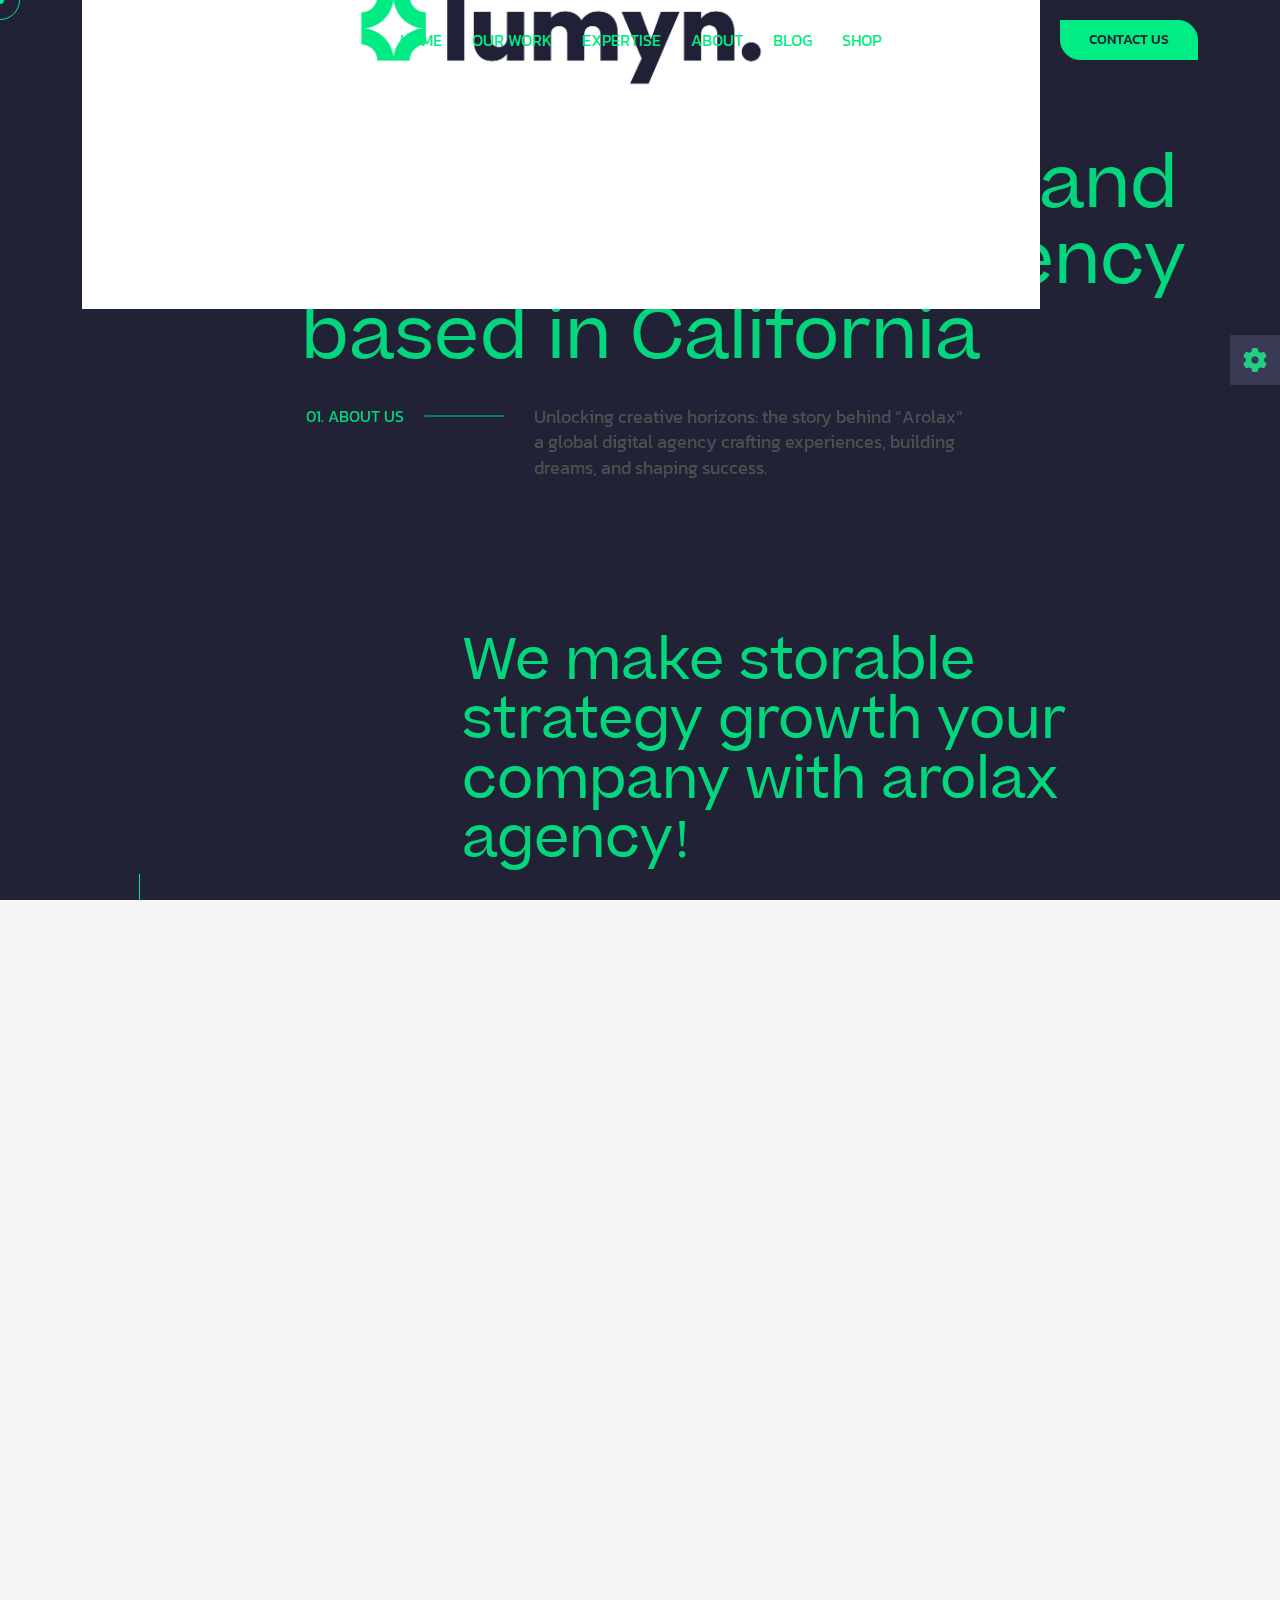
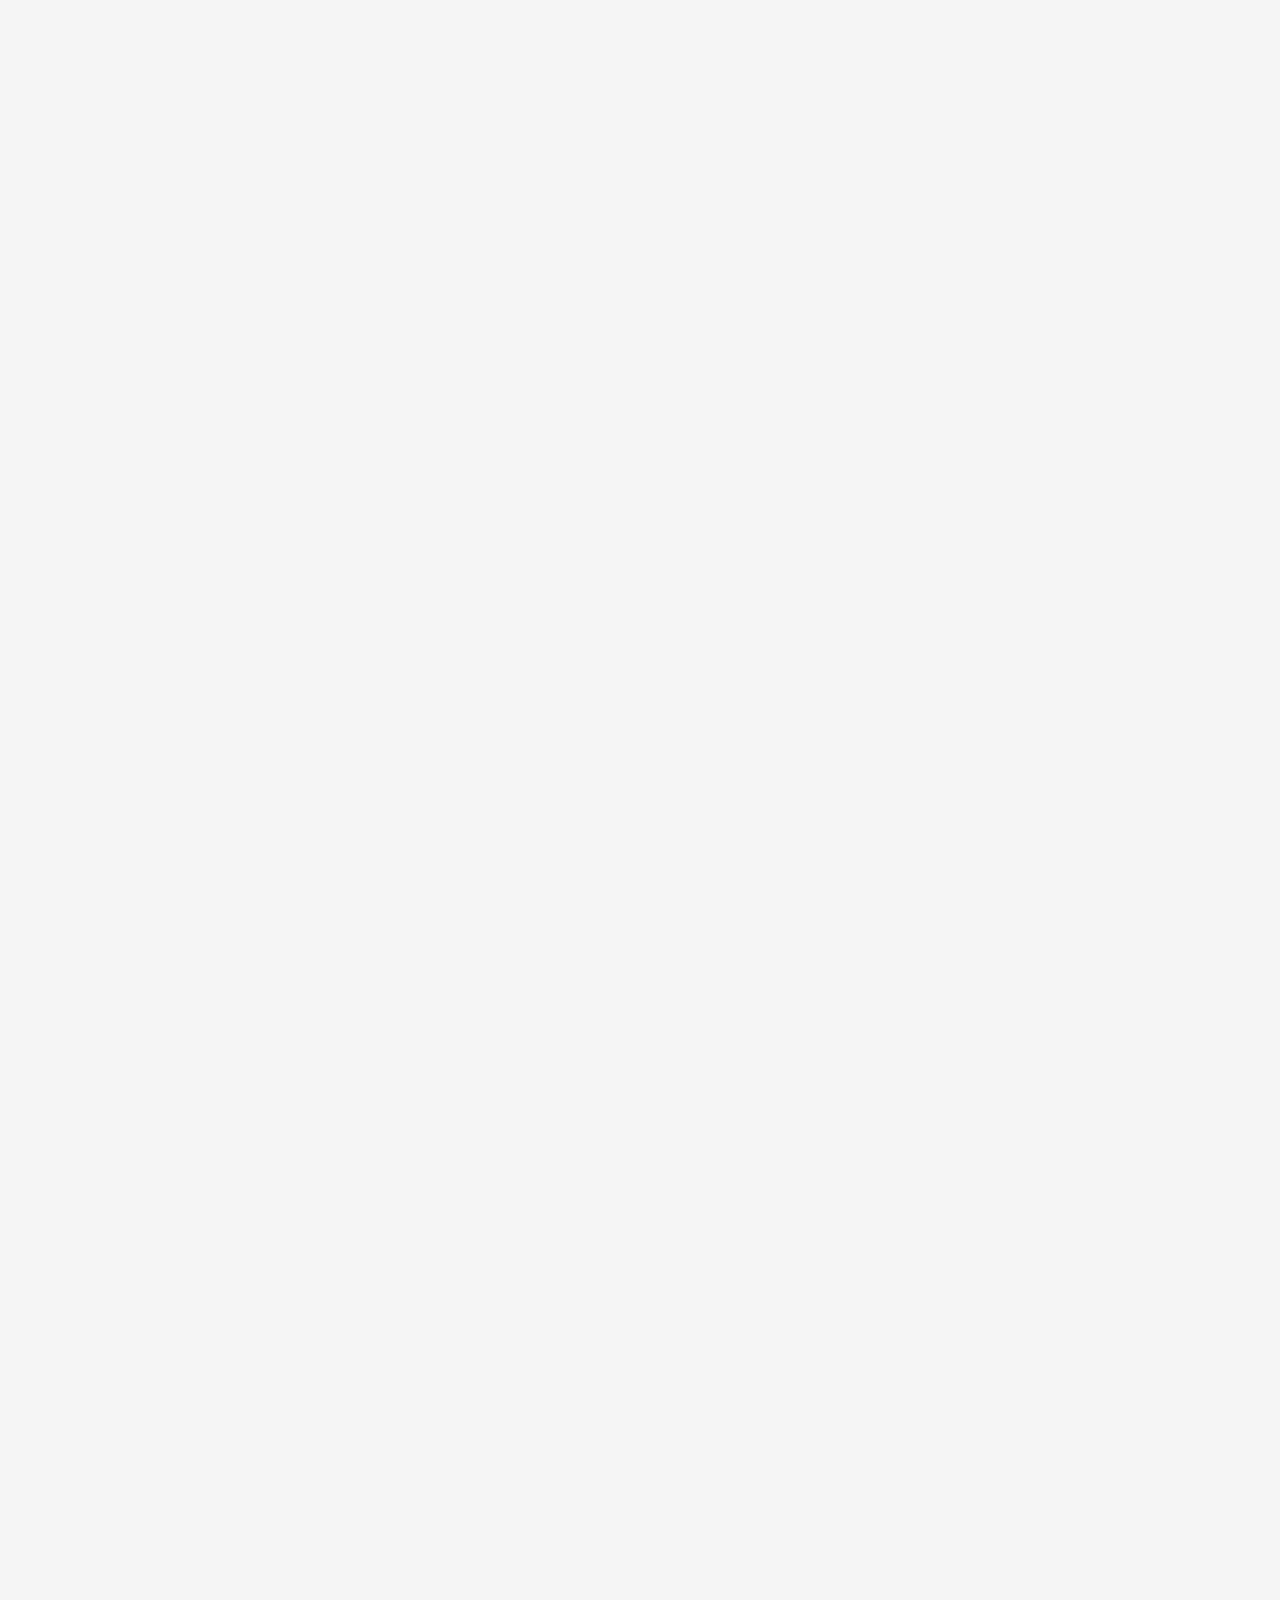
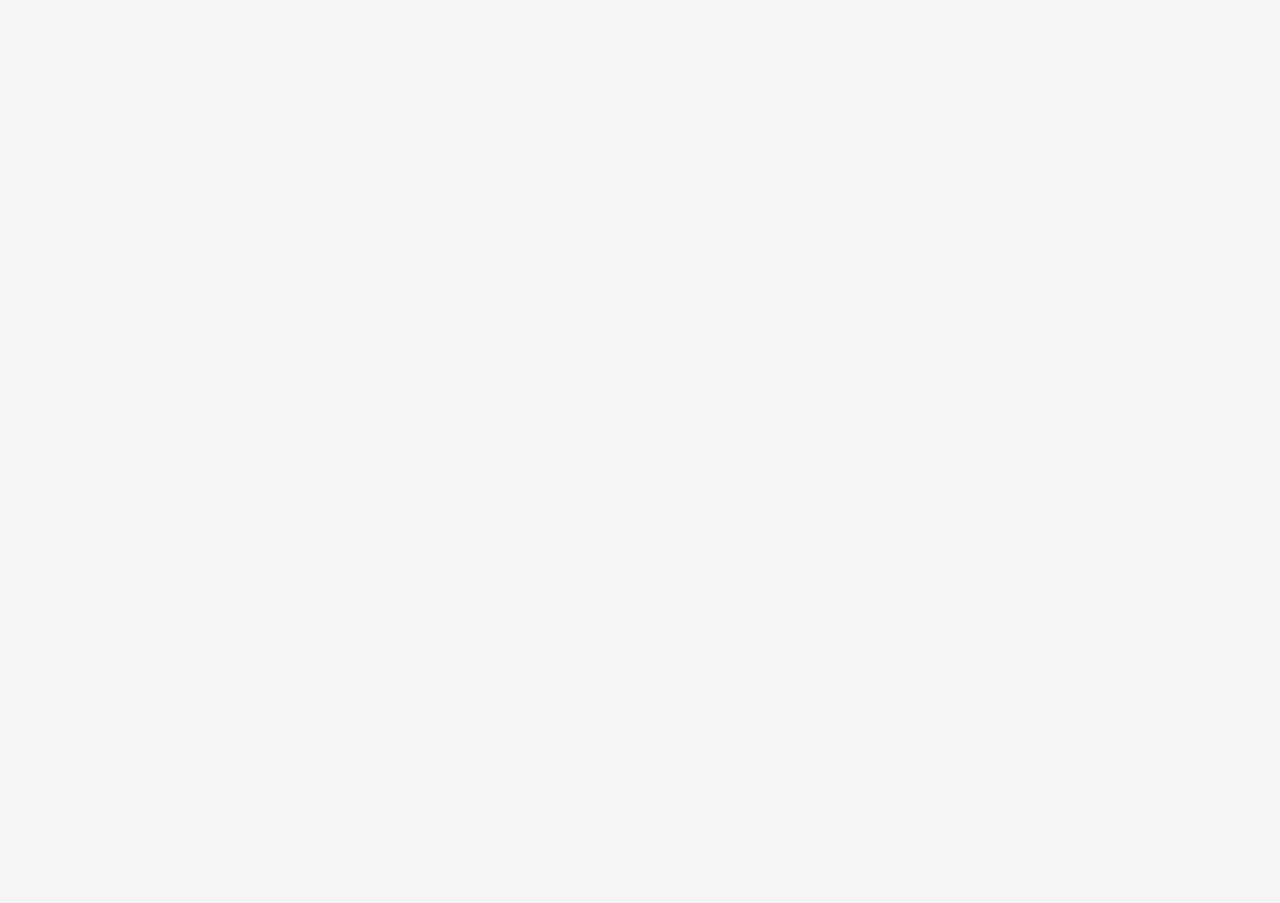
==== commit 22f30a28: "Merge pull request #3 from harikrishnankpb/stable-branch" ====
--- a/about.html
+++ b/about.html
@@ -982,7 +982,7 @@
 .address-list-12 li a {
   font-size: 16px;
   line-height: 24px;
-  color: #212236;
+  color: #ffffff;
   font-weight: 600;
 }
 
@@ -1021,7 +1021,7 @@
 }
 
 .btn-contact-12 {
-  border: 1px solid #212236;
+  border: 1px solid #ffffff;
   padding: 8px 20px;
   border-radius: 100px;
   font-size: 18px;
--- a/assets/css/master-about.css
+++ b/assets/css/master-about.css
@@ -1 +1 @@
-@import"https://fonts.googleapis.com/css2?family=Kanit:ital,wght@0,100;0,200;0,300;0,400;0,500;0,600;0,700;0,800;0,900;1,100;1,200;1,300;1,400;1,500;1,600;1,700;1,800;1,900&display=swap";@import"https://fonts.googleapis.com/css2?family=Teko:wght@300..700&display=swap";@import"https://fonts.googleapis.com/css2?family=DM+Sans:ital,opsz,wght@0,9..40,100..1000;1,9..40,100..1000&display=swap";@import"https://fonts.googleapis.com/css2?family=Plus+Jakarta+Sans:ital,wght@0,200..800;1,200..800&display=swap";@import"https://fonts.googleapis.com/css2?family=Khand:wght@300;400;500;600;700&display=swap";@import"https://fonts.googleapis.com/css2?family=Instrument+Sans:ital,wght@0,400..700;1,400..700&display=swap";@import"https://fonts.googleapis.com/css2?family=Space+Grotesk:wght@300..700&display=swap";:root{--primary: #121212;--secondary: #555555;--border: rgba(18, 18, 18, 0.08);--theme: #121212;--black: #121212;--black-2: #555555;--white: #212236;--white-2: #999999;--action: #FFCD4D}:root .dark{--primary: #212236;--secondary: #999999;--border: rgba(255, 255, 255, 0.08)}.pb-10{padding-bottom:10px}.pb-15{padding-bottom:15px}.pb-20{padding-bottom:20px}.pb-25{padding-bottom:25px}.pb-30{padding-bottom:30px}@media only screen and (max-width: 767px){.pb-30{padding-bottom:25px}}.pb-35{padding-bottom:35px}@media only screen and (max-width: 767px){.pb-35{padding-bottom:30px}}.pb-40{padding-bottom:40px}@media only screen and (max-width: 767px){.pb-40{padding-bottom:30px}}.pb-45{padding-bottom:45px}@media only screen and (max-width: 767px){.pb-45{padding-bottom:30px}}.pb-50{padding-bottom:50px}@media only screen and (max-width: 767px){.pb-50{padding-bottom:30px}}.pb-55{padding-bottom:55px}@media only screen and (max-width: 991px){.pb-55{padding-bottom:40px}}@media only screen and (max-width: 767px){.pb-55{padding-bottom:30px}}.pb-60{padding-bottom:60px}@media only screen and (max-width: 991px){.pb-60{padding-bottom:40px}}@media only screen and (max-width: 767px){.pb-60{padding-bottom:30px}}.pb-65{padding-bottom:65px}@media only screen and (max-width: 991px){.pb-65{padding-bottom:40px}}@media only screen and (max-width: 767px){.pb-65{padding-bottom:30px}}.pb-70{padding-bottom:70px}@media only screen and (max-width: 991px){.pb-70{padding-bottom:50px}}@media only screen and (max-width: 767px){.pb-70{padding-bottom:35px}}.pb-75{padding-bottom:75px}@media only screen and (max-width: 991px){.pb-75{padding-bottom:50px}}@media only screen and (max-width: 767px){.pb-75{padding-bottom:35px}}.pb-80{padding-bottom:80px}@media only screen and (max-width: 991px){.pb-80{padding-bottom:50px}}@media only screen and (max-width: 767px){.pb-80{padding-bottom:35px}}.pb-85{padding-bottom:85px}@media only screen and (max-width: 991px){.pb-85{padding-bottom:60px}}@media only screen and (max-width: 767px){.pb-85{padding-bottom:35px}}.pb-90{padding-bottom:90px}@media only screen and (max-width: 1199px){.pb-90{padding-bottom:70px}}@media only screen and (max-width: 991px){.pb-90{padding-bottom:60px}}@media only screen and (max-width: 767px){.pb-90{padding-bottom:40px}}.pb-95{padding-bottom:95px}@media only screen and (max-width: 1199px){.pb-95{padding-bottom:70px}}@media only screen and (max-width: 991px){.pb-95{padding-bottom:60px}}@media only screen and (max-width: 767px){.pb-95{padding-bottom:40px}}.pb-100{padding-bottom:100px}@media only screen and (max-width: 991px){.pb-100{padding-bottom:90px}}@media only screen and (max-width: 767px){.pb-100{padding-bottom:60px}}.pb-105{padding-bottom:105px}@media only screen and (max-width: 991px){.pb-105{padding-bottom:90px}}@media only screen and (max-width: 767px){.pb-105{padding-bottom:60px}}.pb-110{padding-bottom:110px}@media only screen and (max-width: 1399px){.pb-110{padding-bottom:120px}}@media only screen and (max-width: 1199px){.pb-110{padding-bottom:100px}}@media only screen and (max-width: 991px){.pb-110{padding-bottom:90px}}@media only screen and (max-width: 767px){.pb-110{padding-bottom:60px}}.pb-115{padding-bottom:115px}@media only screen and (max-width: 1399px){.pb-115{padding-bottom:120px}}@media only screen and (max-width: 1199px){.pb-115{padding-bottom:100px}}@media only screen and (max-width: 991px){.pb-115{padding-bottom:90px}}@media only screen and (max-width: 767px){.pb-115{padding-bottom:60px}}.pb-120{padding-bottom:120px}@media only screen and (max-width: 1399px){.pb-120{padding-bottom:120px}}@media only screen and (max-width: 1199px){.pb-120{padding-bottom:100px}}@media only screen and (max-width: 991px){.pb-120{padding-bottom:90px}}@media only screen and (max-width: 767px){.pb-120{padding-bottom:60px}}.pb-125{padding-bottom:125px}@media only screen and (max-width: 1399px){.pb-125{padding-bottom:120px}}@media only screen and (max-width: 1199px){.pb-125{padding-bottom:100px}}@media only screen and (max-width: 991px){.pb-125{padding-bottom:90px}}@media only screen and (max-width: 767px){.pb-125{padding-bottom:60px}}.pb-130{padding-bottom:130px}@media only screen and (max-width: 1399px){.pb-130{padding-bottom:120px}}@media only screen and (max-width: 1199px){.pb-130{padding-bottom:100px}}@media only screen and (max-width: 991px){.pb-130{padding-bottom:90px}}@media only screen and (max-width: 767px){.pb-130{padding-bottom:60px}}.pb-135{padding-bottom:135px}@media only screen and (max-width: 1399px){.pb-135{padding-bottom:120px}}@media only screen and (max-width: 1199px){.pb-135{padding-bottom:100px}}@media only screen and (max-width: 991px){.pb-135{padding-bottom:90px}}@media only screen and (max-width: 767px){.pb-135{padding-bottom:60px}}.pb-140{padding-bottom:140px}@media only screen and (max-width: 1399px){.pb-140{padding-bottom:120px}}@media only screen and (max-width: 1199px){.pb-140{padding-bottom:100px}}@media only screen and (max-width: 991px){.pb-140{padding-bottom:90px}}@media only screen and (max-width: 767px){.pb-140{padding-bottom:60px}}.pb-145{padding-bottom:145px}@media only screen and (max-width: 1399px){.pb-145{padding-bottom:120px}}@media only screen and (max-width: 1199px){.pb-145{padding-bottom:100px}}@media only screen and (max-width: 991px){.pb-145{padding-bottom:90px}}@media only screen and (max-width: 767px){.pb-145{padding-bottom:60px}}.pb-150{padding-bottom:150px}@media only screen and (max-width: 1399px){.pb-150{padding-bottom:120px}}@media only screen and (max-width: 1199px){.pb-150{padding-bottom:100px}}@media only screen and (max-width: 991px){.pb-150{padding-bottom:90px}}@media only screen and (max-width: 767px){.pb-150{padding-bottom:60px}}.pb-160{padding-bottom:160px}@media only screen and (max-width: 1399px){.pb-160{padding-bottom:120px}}@media only screen and (max-width: 1199px){.pb-160{padding-bottom:100px}}@media only screen and (max-width: 991px){.pb-160{padding-bottom:90px}}@media only screen and (max-width: 767px){.pb-160{padding-bottom:60px}}.pb-170{padding-bottom:170px}@media only screen and (max-width: 1399px){.pb-170{padding-bottom:120px}}@media only screen and (max-width: 1199px){.pb-170{padding-bottom:100px}}@media only screen and (max-width: 991px){.pb-170{padding-bottom:90px}}@media only screen and (max-width: 767px){.pb-170{padding-bottom:60px}}.pb-180{padding-bottom:180px}@media only screen and (max-width: 1399px){.pb-180{padding-bottom:120px}}@media only screen and (max-width: 1199px){.pb-180{padding-bottom:100px}}@media only screen and (max-width: 991px){.pb-180{padding-bottom:90px}}@media only screen and (max-width: 767px){.pb-180{padding-bottom:60px}}.pb-190{padding-bottom:190px}@media only screen and (max-width: 1199px){.pb-190{padding-bottom:150px}}@media only screen and (max-width: 991px){.pb-190{padding-bottom:120px}}@media only screen and (max-width: 767px){.pb-190{padding-bottom:100px}}.pb-200{padding-bottom:200px}@media only screen and (max-width: 1199px){.pb-200{padding-bottom:150px}}@media only screen and (max-width: 991px){.pb-200{padding-bottom:120px}}@media only screen and (max-width: 767px){.pb-200{padding-bottom:100px}}.pt-10{padding-top:10px}.pt-15{padding-top:15px}.pt-20{padding-top:20px}.pt-25{padding-top:25px}.pt-30{padding-top:30px}@media only screen and (max-width: 767px){.pt-30{padding-top:25px}}.pt-35{padding-top:35px}@media only screen and (max-width: 767px){.pt-35{padding-top:30px}}.pt-40{padding-top:40px}@media only screen and (max-width: 767px){.pt-40{padding-top:30px}}.pt-45{padding-top:45px}@media only screen and (max-width: 767px){.pt-45{padding-top:30px}}.pt-50{padding-top:50px}@media only screen and (max-width: 767px){.pt-50{padding-top:30px}}.pt-55{padding-top:55px}@media only screen and (max-width: 991px){.pt-55{padding-top:40px}}@media only screen and (max-width: 767px){.pt-55{padding-top:30px}}.pt-60{padding-top:60px}@media only screen and (max-width: 991px){.pt-60{padding-top:40px}}@media only screen and (max-width: 767px){.pt-60{padding-top:30px}}.ptf-60{padding-top:60px}.pt-65{padding-top:65px}@media only screen and (max-width: 991px){.pt-65{padding-top:40px}}@media only screen and (max-width: 767px){.pt-65{padding-top:30px}}.pt-70{padding-top:70px}@media only screen and (max-width: 991px){.pt-70{padding-top:50px}}@media only screen and (max-width: 767px){.pt-70{padding-top:35px}}.pt-75{padding-top:75px}@media only screen and (max-width: 991px){.pt-75{padding-top:50px}}@media only screen and (max-width: 767px){.pt-75{padding-top:35px}}.pt-80{padding-top:80px}@media only screen and (max-width: 991px){.pt-80{padding-top:50px}}@media only screen and (max-width: 767px){.pt-80{padding-top:35px}}.pt-85{padding-top:85px}@media only screen and (max-width: 991px){.pt-85{padding-top:60px}}@media only screen and (max-width: 767px){.pt-85{padding-top:35px}}.pt-90{padding-top:90px}@media only screen and (max-width: 1199px){.pt-90{padding-top:70px}}@media only screen and (max-width: 991px){.pt-90{padding-top:60px}}@media only screen and (max-width: 767px){.pt-90{padding-top:40px}}.pt-95{padding-top:95px}@media only screen and (max-width: 1199px){.pt-95{padding-top:70px}}@media only screen and (max-width: 991px){.pt-95{padding-top:60px}}@media only screen and (max-width: 767px){.pt-95{padding-top:40px}}.pt-100{padding-top:100px}@media only screen and (max-width: 991px){.pt-100{padding-top:90px}}@media only screen and (max-width: 767px){.pt-100{padding-top:60px}}.pt-105{padding-top:105px}@media only screen and (max-width: 991px){.pt-105{padding-top:90px}}@media only screen and (max-width: 767px){.pt-105{padding-top:60px}}.pt-110{padding-top:110px}@media only screen and (max-width: 1399px){.pt-110{padding-top:120px}}@media only screen and (max-width: 1199px){.pt-110{padding-top:100px}}@media only screen and (max-width: 991px){.pt-110{padding-top:90px}}@media only screen and (max-width: 767px){.pt-110{padding-top:60px}}.pt-115{padding-top:115px}@media only screen and (max-width: 1399px){.pt-115{padding-top:120px}}@media only screen and (max-width: 1199px){.pt-115{padding-top:100px}}@media only screen and (max-width: 991px){.pt-115{padding-top:90px}}@media only screen and (max-width: 767px){.pt-115{padding-top:60px}}.pt-120{padding-top:120px}@media only screen and (max-width: 1399px){.pt-120{padding-top:120px}}@media only screen and (max-width: 1199px){.pt-120{padding-top:100px}}@media only screen and (max-width: 991px){.pt-120{padding-top:90px}}@media only screen and (max-width: 767px){.pt-120{padding-top:60px}}.pt-125{padding-top:125px}@media only screen and (max-width: 1399px){.pt-125{padding-top:120px}}@media only screen and (max-width: 1199px){.pt-125{padding-top:100px}}@media only screen and (max-width: 991px){.pt-125{padding-top:90px}}@media only screen and (max-width: 767px){.pt-125{padding-top:60px}}.pt-130{padding-top:130px}@media only screen and (max-width: 1399px){.pt-130{padding-top:120px}}@media only screen and (max-width: 1199px){.pt-130{padding-top:100px}}@media only screen and (max-width: 991px){.pt-130{padding-top:90px}}@media only screen and (max-width: 767px){.pt-130{padding-top:60px}}.pt-135{padding-top:135px}@media only screen and (max-width: 1399px){.pt-135{padding-top:120px}}@media only screen and (max-width: 1199px){.pt-135{padding-top:100px}}@media only screen and (max-width: 991px){.pt-135{padding-top:90px}}@media only screen and (max-width: 767px){.pt-135{padding-top:60px}}.pt-140{padding-top:140px}@media only screen and (max-width: 1399px){.pt-140{padding-top:120px}}@media only screen and (max-width: 1199px){.pt-140{padding-top:100px}}@media only screen and (max-width: 991px){.pt-140{padding-top:90px}}@media only screen and (max-width: 767px){.pt-140{padding-top:60px}}.pt-145{padding-top:145px}@media only screen and (max-width: 1399px){.pt-145{padding-top:120px}}@media only screen and (max-width: 1199px){.pt-145{padding-top:100px}}@media only screen and (max-width: 991px){.pt-145{padding-top:90px}}@media only screen and (max-width: 767px){.pt-145{padding-top:60px}}.pt-150{padding-top:150px}@media only screen and (max-width: 1399px){.pt-150{padding-top:120px}}@media only screen and (max-width: 1199px){.pt-150{padding-top:100px}}@media only screen and (max-width: 991px){.pt-150{padding-top:90px}}@media only screen and (max-width: 767px){.pt-150{padding-top:60px}}.pt-160{padding-top:160px}@media only screen and (max-width: 1399px){.pt-160{padding-top:120px}}@media only screen and (max-width: 1199px){.pt-160{padding-top:100px}}@media only screen and (max-width: 991px){.pt-160{padding-top:90px}}@media only screen and (max-width: 767px){.pt-160{padding-top:60px}}.pt-170{padding-top:170px}@media only screen and (max-width: 1399px){.pt-170{padding-top:120px}}@media only screen and (max-width: 1199px){.pt-170{padding-top:100px}}@media only screen and (max-width: 991px){.pt-170{padding-top:90px}}@media only screen and (max-width: 767px){.pt-170{padding-top:60px}}.pt-180{padding-top:180px}@media only screen and (max-width: 1399px){.pt-180{padding-top:120px}}@media only screen and (max-width: 1199px){.pt-180{padding-top:100px}}@media only screen and (max-width: 991px){.pt-180{padding-top:90px}}@media only screen and (max-width: 767px){.pt-180{padding-top:60px}}.pt-190{padding-top:190px}@media only screen and (max-width: 1199px){.pt-190{padding-top:150px}}@media only screen and (max-width: 991px){.pt-190{padding-top:120px}}@media only screen and (max-width: 767px){.pt-190{padding-top:100px}}.pt-200{padding-top:200px}@media only screen and (max-width: 1199px){.pt-200{padding-top:150px}}@media only screen and (max-width: 991px){.pt-200{padding-top:120px}}@media only screen and (max-width: 767px){.pt-200{padding-top:100px}}.pt-210{padding-top:210px}@media only screen and (max-width: 1919px){.pt-210{padding-top:170px}}@media only screen and (max-width: 1199px){.pt-210{padding-top:160px}}@media only screen and (max-width: 991px){.pt-210{padding-top:150px}}@media only screen and (max-width: 767px){.pt-210{padding-top:130px}}.pt-230{padding-top:230px}@media only screen and (max-width: 1919px){.pt-230{padding-top:190px}}@media only screen and (max-width: 1199px){.pt-230{padding-top:180px}}@media only screen and (max-width: 991px){.pt-230{padding-top:170px}}@media only screen and (max-width: 767px){.pt-230{padding-top:150px}}.pt-250{padding-top:250px}@media only screen and (max-width: 1919px){.pt-250{padding-top:200px}}@media only screen and (max-width: 1199px){.pt-250{padding-top:200px}}@media only screen and (max-width: 1199px){.pt-250{padding-top:190px}}@media only screen and (max-width: 767px){.pt-250{padding-top:160px}}.pl-5{padding-inline-start:5px}@media only screen and (max-width: 767px){.pl-5{padding-inline-start:0}}.pl-10{padding-inline-start:10px}@media only screen and (max-width: 767px){.pl-10{padding-inline-start:0}}.pl-15{padding-inline-start:15px}@media only screen and (max-width: 767px){.pl-15{padding-inline-start:0}}.pl-20{padding-inline-start:20px}@media only screen and (max-width: 991px){.pl-20{padding-inline-start:10px}}@media only screen and (max-width: 767px){.pl-20{padding-inline-start:0}}.pl-25{padding-inline-start:25px}@media only screen and (max-width: 1199px){.pl-25{padding-inline-start:20px}}@media only screen and (max-width: 991px){.pl-25{padding-inline-start:10px}}@media only screen and (max-width: 767px){.pl-25{padding-inline-start:0}}.pl-30{padding-inline-start:30px}@media only screen and (max-width: 1199px){.pl-30{padding-inline-start:20px}}@media only screen and (max-width: 991px){.pl-30{padding-inline-start:10px}}@media only screen and (max-width: 767px){.pl-30{padding-inline-start:0}}.pl-35{padding-inline-start:35px}@media only screen and (max-width: 1399px){.pl-35{padding-inline-start:30px}}@media only screen and (max-width: 1199px){.pl-35{padding-inline-start:20px}}@media only screen and (max-width: 991px){.pl-35{padding-inline-start:10px}}@media only screen and (max-width: 767px){.pl-35{padding-inline-start:0}}.pl-40{padding-inline-start:40px}@media only screen and (max-width: 1399px){.pl-40{padding-inline-start:30px}}@media only screen and (max-width: 1199px){.pl-40{padding-inline-start:20px}}@media only screen and (max-width: 991px){.pl-40{padding-inline-start:10px}}@media only screen and (max-width: 767px){.pl-40{padding-inline-start:0}}.pl-45{padding-inline-start:45px}@media only screen and (max-width: 1919px){.pl-45{padding-inline-start:40px}}@media only screen and (max-width: 1399px){.pl-45{padding-inline-start:30px}}@media only screen and (max-width: 1199px){.pl-45{padding-inline-start:20px}}@media only screen and (max-width: 991px){.pl-45{padding-inline-start:10px}}@media only screen and (max-width: 767px){.pl-45{padding-inline-start:0}}.pl-50{padding-inline-start:50px}@media only screen and (max-width: 1919px){.pl-50{padding-inline-start:40px}}@media only screen and (max-width: 1399px){.pl-50{padding-inline-start:30px}}@media only screen and (max-width: 1199px){.pl-50{padding-inline-start:20px}}@media only screen and (max-width: 991px){.pl-50{padding-inline-start:10px}}@media only screen and (max-width: 767px){.pl-50{padding-inline-start:0}}.pl-55{padding-inline-start:55px}@media only screen and (max-width: 1919px){.pl-55{padding-inline-start:40px}}@media only screen and (max-width: 1399px){.pl-55{padding-inline-start:30px}}@media only screen and (max-width: 1199px){.pl-55{padding-inline-start:20px}}@media only screen and (max-width: 991px){.pl-55{padding-inline-start:10px}}@media only screen and (max-width: 767px){.pl-55{padding-inline-start:0}}.pl-60{padding-inline-start:60px}@media only screen and (max-width: 1919px){.pl-60{padding-inline-start:40px}}@media only screen and (max-width: 1399px){.pl-60{padding-inline-start:30px}}@media only screen and (max-width: 1199px){.pl-60{padding-inline-start:20px}}@media only screen and (max-width: 991px){.pl-60{padding-inline-start:10px}}@media only screen and (max-width: 767px){.pl-60{padding-inline-start:0}}.pl-65{padding-inline-start:65px}@media only screen and (max-width: 1919px){.pl-65{padding-inline-start:40px}}@media only screen and (max-width: 1399px){.pl-65{padding-inline-start:30px}}@media only screen and (max-width: 1199px){.pl-65{padding-inline-start:20px}}@media only screen and (max-width: 991px){.pl-65{padding-inline-start:10px}}@media only screen and (max-width: 767px){.pl-65{padding-inline-start:0}}.pl-70{padding-inline-start:70px}@media only screen and (max-width: 1919px){.pl-70{padding-inline-start:50px}}@media only screen and (max-width: 1399px){.pl-70{padding-inline-start:30px}}@media only screen and (max-width: 1199px){.pl-70{padding-inline-start:20px}}@media only screen and (max-width: 991px){.pl-70{padding-inline-start:10px}}@media only screen and (max-width: 767px){.pl-70{padding-inline-start:0}}.pl-75{padding-inline-start:75px}@media only screen and (max-width: 1919px){.pl-75{padding-inline-start:50px}}@media only screen and (max-width: 1399px){.pl-75{padding-inline-start:30px}}@media only screen and (max-width: 1199px){.pl-75{padding-inline-start:20px}}@media only screen and (max-width: 991px){.pl-75{padding-inline-start:10px}}@media only screen and (max-width: 767px){.pl-75{padding-inline-start:0}}.pl-80{padding-inline-start:80px}@media only screen and (max-width: 1919px){.pl-80{padding-inline-start:50px}}@media only screen and (max-width: 1399px){.pl-80{padding-inline-start:30px}}@media only screen and (max-width: 1199px){.pl-80{padding-inline-start:20px}}@media only screen and (max-width: 991px){.pl-80{padding-inline-start:10px}}@media only screen and (max-width: 767px){.pl-80{padding-inline-start:0}}.pl-85{padding-inline-start:85px}@media only screen and (max-width: 1919px){.pl-85{padding-inline-start:50px}}@media only screen and (max-width: 1399px){.pl-85{padding-inline-start:30px}}@media only screen and (max-width: 1199px){.pl-85{padding-inline-start:20px}}@media only screen and (max-width: 991px){.pl-85{padding-inline-start:10px}}@media only screen and (max-width: 767px){.pl-85{padding-inline-start:0}}.pl-90{padding-inline-start:90px}@media only screen and (max-width: 1919px){.pl-90{padding-inline-start:50px}}@media only screen and (max-width: 1399px){.pl-90{padding-inline-start:30px}}@media only screen and (max-width: 1199px){.pl-90{padding-inline-start:20px}}@media only screen and (max-width: 991px){.pl-90{padding-inline-start:10px}}@media only screen and (max-width: 767px){.pl-90{padding-inline-start:0}}.pl-100{padding-inline-start:100px}@media only screen and (max-width: 1919px){.pl-100{padding-inline-start:50px}}@media only screen and (max-width: 1399px){.pl-100{padding-inline-start:30px}}@media only screen and (max-width: 1199px){.pl-100{padding-inline-start:20px}}@media only screen and (max-width: 991px){.pl-100{padding-inline-start:10px}}@media only screen and (max-width: 767px){.pl-100{padding-inline-start:0}}.plr-50{padding-inline-start:50px;padding-inline-end:50px}@media only screen and (max-width: 991px){.plr-50{padding-inline-start:30px;padding-inline-end:30px}}@media only screen and (max-width: 767px){.plr-50{padding-inline-start:15px;padding-inline-end:15px}}.plr-100{padding-inline-start:100px;padding-inline-end:100px}@media only screen and (min-width: 1600px){.box-layout .plr-100{padding-inline-start:30px;padding-inline-end:30px}}@media only screen and (max-width: 1919px){.plr-100{padding-inline-start:30px;padding-inline-end:30px}}@media only screen and (max-width: 767px){.plr-100{padding-inline-start:15px;padding-inline-end:15px}}.plr-150{padding-inline-start:150px;padding-inline-end:150px}@media only screen and (min-width: 1600px){.box-layout .plr-150{padding-inline-start:30px;padding-inline-end:30px}}@media only screen and (max-width: 1919px){.plr-150{padding-inline-start:30px;padding-inline-end:30px}}@media only screen and (max-width: 767px){.plr-150{padding-inline-start:15px;padding-inline-end:15px}}.plr-200{padding-inline-start:200px;padding-inline-end:200px}@media only screen and (min-width: 1600px){.box-layout .plr-200{padding-inline-start:50px;padding-inline-end:50px}}@media only screen and (max-width: 1919px){.plr-200{padding-inline-start:50px;padding-inline-end:50px}}@media only screen and (max-width: 1199px){.plr-200{padding-inline-start:30px;padding-inline-end:30px}}@media only screen and (max-width: 767px){.plr-200{padding-inline-start:15px;padding-inline-end:15px}}.plr-250{padding-inline-start:250px;padding-inline-end:250px}@media only screen and (min-width: 1600px){.box-layout .plr-250{padding-inline-start:50px;padding-inline-end:50px}}@media only screen and (max-width: 1919px){.plr-250{padding-inline-start:50px;padding-inline-end:50px}}@media only screen and (max-width: 1199px){.plr-250{padding-inline-start:30px;padding-inline-end:30px}}@media only screen and (max-width: 767px){.plr-250{padding-inline-start:15px;padding-inline-end:15px}}.mt-10{margin-top:10px}.mt-15{margin-top:15px}.mt-20{margin-top:20px}.mt-25{margin-top:25px}.mt-30{margin-top:30px}@media only screen and (max-width: 767px){.mt-30{margin-top:25px}}.mt-35{margin-top:35px}@media only screen and (max-width: 767px){.mt-35{margin-top:30px}}.mt-40{margin-top:40px}@media only screen and (max-width: 767px){.mt-40{margin-top:30px}}.mt-45{margin-top:45px}@media only screen and (max-width: 767px){.mt-45{margin-top:30px}}.mt-50{margin-top:50px}@media only screen and (max-width: 767px){.mt-50{margin-top:30px}}.mt-55{margin-top:55px}@media only screen and (max-width: 991px){.mt-55{margin-top:40px}}@media only screen and (max-width: 767px){.mt-55{margin-top:30px}}.mt-60{margin-top:60px}@media only screen and (max-width: 991px){.mt-60{margin-top:40px}}@media only screen and (max-width: 767px){.mt-60{margin-top:30px}}.mt-65{margin-top:65px}@media only screen and (max-width: 991px){.mt-65{margin-top:40px}}@media only screen and (max-width: 767px){.mt-65{margin-top:30px}}.mt-70{margin-top:70px}@media only screen and (max-width: 991px){.mt-70{margin-top:50px}}@media only screen and (max-width: 767px){.mt-70{margin-top:35px}}.mt-75{margin-top:75px}@media only screen and (max-width: 991px){.mt-75{margin-top:50px}}@media only screen and (max-width: 767px){.mt-75{margin-top:35px}}.mt-80{margin-top:80px}@media only screen and (max-width: 991px){.mt-80{margin-top:50px}}@media only screen and (max-width: 767px){.mt-80{margin-top:35px}}.mt-85{margin-top:85px}@media only screen and (max-width: 991px){.mt-85{margin-top:60px}}@media only screen and (max-width: 767px){.mt-85{margin-top:35px}}.mt-90{margin-top:90px}@media only screen and (max-width: 1199px){.mt-90{margin-top:70px}}@media only screen and (max-width: 991px){.mt-90{margin-top:60px}}@media only screen and (max-width: 767px){.mt-90{margin-top:40px}}.mt-95{margin-top:95px}@media only screen and (max-width: 1199px){.mt-95{margin-top:70px}}@media only screen and (max-width: 991px){.mt-95{margin-top:60px}}@media only screen and (max-width: 767px){.mt-95{margin-top:40px}}.mt-100{margin-top:100px}@media only screen and (max-width: 991px){.mt-100{margin-top:90px}}@media only screen and (max-width: 767px){.mt-100{margin-top:60px}}.mt-105{margin-top:105px}@media only screen and (max-width: 991px){.mt-105{margin-top:90px}}@media only screen and (max-width: 767px){.mt-105{margin-top:60px}}.mt-110{margin-top:110px}@media only screen and (max-width: 1199px){.mt-110{margin-top:100px}}@media only screen and (max-width: 991px){.mt-110{margin-top:90px}}@media only screen and (max-width: 767px){.mt-110{margin-top:60px}}.mt-115{margin-top:115px}@media only screen and (max-width: 1199px){.mt-115{margin-top:100px}}@media only screen and (max-width: 991px){.mt-115{margin-top:90px}}@media only screen and (max-width: 767px){.mt-115{margin-top:60px}}.mt-120{margin-top:120px}@media only screen and (max-width: 1199px){.mt-120{margin-top:100px}}@media only screen and (max-width: 991px){.mt-120{margin-top:90px}}@media only screen and (max-width: 767px){.mt-120{margin-top:60px}}.mt-125{margin-top:125px}@media only screen and (max-width: 1199px){.mt-125{margin-top:100px}}@media only screen and (max-width: 991px){.mt-125{margin-top:90px}}@media only screen and (max-width: 767px){.mt-125{margin-top:60px}}.mt-130{margin-top:130px}@media only screen and (max-width: 1199px){.mt-130{margin-top:100px}}@media only screen and (max-width: 991px){.mt-130{margin-top:90px}}@media only screen and (max-width: 767px){.mt-130{margin-top:60px}}.mt-135{margin-top:135px}@media only screen and (max-width: 1199px){.mt-135{margin-top:100px}}@media only screen and (max-width: 991px){.mt-135{margin-top:90px}}@media only screen and (max-width: 767px){.mt-135{margin-top:60px}}.mt-140{margin-top:140px}@media only screen and (max-width: 1199px){.mt-140{margin-top:100px}}@media only screen and (max-width: 991px){.mt-140{margin-top:90px}}@media only screen and (max-width: 767px){.mt-140{margin-top:60px}}.mt-145{margin-top:145px}@media only screen and (max-width: 1199px){.mt-145{margin-top:100px}}@media only screen and (max-width: 991px){.mt-145{margin-top:90px}}@media only screen and (max-width: 767px){.mt-145{margin-top:60px}}.mt-150{margin-top:150px}@media only screen and (max-width: 1199px){.mt-150{margin-top:100px}}@media only screen and (max-width: 991px){.mt-150{margin-top:90px}}@media only screen and (max-width: 767px){.mt-150{margin-top:60px}}.mt-160{margin-top:160px}@media only screen and (max-width: 1199px){.mt-160{margin-top:100px}}@media only screen and (max-width: 991px){.mt-160{margin-top:90px}}@media only screen and (max-width: 767px){.mt-160{margin-top:60px}}.mt-170{margin-top:170px}@media only screen and (max-width: 1199px){.mt-170{margin-top:100px}}@media only screen and (max-width: 991px){.mt-170{margin-top:90px}}@media only screen and (max-width: 767px){.mt-170{margin-top:60px}}.mt-180{margin-top:180px}@media only screen and (max-width: 1199px){.mt-180{margin-top:100px}}@media only screen and (max-width: 991px){.mt-180{margin-top:90px}}@media only screen and (max-width: 767px){.mt-180{margin-top:60px}}.mt-190{margin-top:190px}@media only screen and (max-width: 1199px){.mt-190{margin-top:150px}}@media only screen and (max-width: 991px){.mt-190{margin-top:120px}}@media only screen and (max-width: 767px){.mt-190{margin-top:100px}}.mt-200{margin-top:200px}@media only screen and (max-width: 1199px){.mt-200{margin-top:150px}}@media only screen and (max-width: 991px){.mt-200{margin-top:120px}}@media only screen and (max-width: 767px){.mt-200{margin-top:100px}}.mlr-200{margin-left:200px !important;margin-right:200px !important}.mb-10{margin-bottom:10px}.mb-15{margin-bottom:15px}.mb-20{margin-bottom:20px}.mb-25{margin-bottom:25px}.mb-30{margin-bottom:30px}@media only screen and (max-width: 767px){.mb-30{margin-bottom:25px}}.mb-35{margin-bottom:35px}@media only screen and (max-width: 767px){.mb-35{margin-bottom:30px}}.mb-40{margin-bottom:40px}@media only screen and (max-width: 767px){.mb-40{margin-bottom:30px}}.mb-45{margin-bottom:45px}@media only screen and (max-width: 767px){.mb-45{margin-bottom:30px}}.mb-50{margin-bottom:50px}@media only screen and (max-width: 767px){.mb-50{margin-bottom:30px}}.mb-55{margin-bottom:55px}@media only screen and (max-width: 991px){.mb-55{margin-bottom:40px}}@media only screen and (max-width: 767px){.mb-55{margin-bottom:30px}}.mb-60{margin-bottom:60px}@media only screen and (max-width: 991px){.mb-60{margin-bottom:40px}}@media only screen and (max-width: 767px){.mb-60{margin-bottom:30px}}.mb-65{margin-bottom:65px}@media only screen and (max-width: 991px){.mb-65{margin-bottom:40px}}@media only screen and (max-width: 767px){.mb-65{margin-bottom:30px}}.mb-70{margin-bottom:70px}@media only screen and (max-width: 991px){.mb-70{margin-bottom:50px}}@media only screen and (max-width: 767px){.mb-70{margin-bottom:35px}}.mb-75{margin-bottom:75px}@media only screen and (max-width: 991px){.mb-75{margin-bottom:50px}}@media only screen and (max-width: 767px){.mb-75{margin-bottom:35px}}.mb-80{margin-bottom:80px}@media only screen and (max-width: 991px){.mb-80{margin-bottom:50px}}@media only screen and (max-width: 767px){.mb-80{margin-bottom:35px}}.mb-85{margin-bottom:85px}@media only screen and (max-width: 991px){.mb-85{margin-bottom:60px}}@media only screen and (max-width: 767px){.mb-85{margin-bottom:35px}}.mb-90{margin-bottom:90px}@media only screen and (max-width: 1199px){.mb-90{margin-bottom:70px}}@media only screen and (max-width: 991px){.mb-90{margin-bottom:60px}}@media only screen and (max-width: 767px){.mb-90{margin-bottom:40px}}.mb-95{margin-bottom:95px}@media only screen and (max-width: 1199px){.mb-95{margin-bottom:70px}}@media only screen and (max-width: 991px){.mb-95{margin-bottom:60px}}@media only screen and (max-width: 767px){.mb-95{margin-bottom:40px}}.mb-100{margin-bottom:100px}@media only screen and (max-width: 991px){.mb-100{margin-bottom:90px}}@media only screen and (max-width: 767px){.mb-100{margin-bottom:60px}}.mb-105{margin-bottom:105px}@media only screen and (max-width: 991px){.mb-105{margin-bottom:90px}}@media only screen and (max-width: 767px){.mb-105{margin-bottom:60px}}.mb-110{margin-bottom:110px}@media only screen and (max-width: 1199px){.mb-110{margin-bottom:100px}}@media only screen and (max-width: 991px){.mb-110{margin-bottom:90px}}@media only screen and (max-width: 767px){.mb-110{margin-bottom:60px}}.mb-115{margin-bottom:115px}@media only screen and (max-width: 1199px){.mb-115{margin-bottom:100px}}@media only screen and (max-width: 991px){.mb-115{margin-bottom:90px}}@media only screen and (max-width: 767px){.mb-115{margin-bottom:60px}}.mb-120{margin-bottom:120px}@media only screen and (max-width: 1199px){.mb-120{margin-bottom:100px}}@media only screen and (max-width: 991px){.mb-120{margin-bottom:90px}}@media only screen and (max-width: 767px){.mb-120{margin-bottom:60px}}.mb-125{margin-bottom:125px}@media only screen and (max-width: 1199px){.mb-125{margin-bottom:100px}}@media only screen and (max-width: 991px){.mb-125{margin-bottom:90px}}@media only screen and (max-width: 767px){.mb-125{margin-bottom:60px}}.mb-130{margin-bottom:130px}@media only screen and (max-width: 1199px){.mb-130{margin-bottom:100px}}@media only screen and (max-width: 991px){.mb-130{margin-bottom:90px}}@media only screen and (max-width: 767px){.mb-130{margin-bottom:60px}}.mb-135{margin-bottom:135px}@media only screen and (max-width: 1199px){.mb-135{margin-bottom:100px}}@media only screen and (max-width: 991px){.mb-135{margin-bottom:90px}}@media only screen and (max-width: 767px){.mb-135{margin-bottom:60px}}.mb-140{margin-bottom:140px}@media only screen and (max-width: 1199px){.mb-140{margin-bottom:100px}}@media only screen and (max-width: 991px){.mb-140{margin-bottom:90px}}@media only screen and (max-width: 767px){.mb-140{margin-bottom:60px}}.mb-145{margin-bottom:145px}@media only screen and (max-width: 1199px){.mb-145{margin-bottom:100px}}@media only screen and (max-width: 991px){.mb-145{margin-bottom:90px}}@media only screen and (max-width: 767px){.mb-145{margin-bottom:60px}}.mb-150{margin-bottom:150px}@media only screen and (max-width: 1199px){.mb-150{margin-bottom:100px}}@media only screen and (max-width: 991px){.mb-150{margin-bottom:90px}}@media only screen and (max-width: 767px){.mb-150{margin-bottom:60px}}.mb-160{margin-bottom:160px}@media only screen and (max-width: 1199px){.mb-160{margin-bottom:100px}}@media only screen and (max-width: 991px){.mb-160{margin-bottom:90px}}@media only screen and (max-width: 767px){.mb-160{margin-bottom:60px}}.mb-170{margin-bottom:170px}@media only screen and (max-width: 1199px){.mb-170{margin-bottom:100px}}@media only screen and (max-width: 991px){.mb-170{margin-bottom:90px}}@media only screen and (max-width: 767px){.mb-170{margin-bottom:60px}}.mb-180{margin-bottom:180px}@media only screen and (max-width: 1199px){.mb-180{margin-bottom:100px}}@media only screen and (max-width: 991px){.mb-180{margin-bottom:90px}}@media only screen and (max-width: 767px){.mb-180{margin-bottom:60px}}.mb-190{margin-bottom:190px}@media only screen and (max-width: 1199px){.mb-190{margin-bottom:150px}}@media only screen and (max-width: 991px){.mb-190{margin-bottom:120px}}@media only screen and (max-width: 767px){.mb-190{margin-bottom:100px}}.mb-200{margin-bottom:200px}@media only screen and (max-width: 1199px){.mb-200{margin-bottom:150px}}@media only screen and (max-width: 991px){.mb-200{margin-bottom:120px}}@media only screen and (max-width: 767px){.mb-200{margin-bottom:100px}}.ml-5{margin-left:5px}@media only screen and (max-width: 767px){.ml-5{margin-left:0}}.ml-10{margin-left:10px}@media only screen and (max-width: 767px){.ml-10{margin-left:0}}.ml-15{margin-left:15px}@media only screen and (max-width: 767px){.ml-15{margin-left:0}}.ml-20{margin-left:20px}@media only screen and (max-width: 991px){.ml-20{margin-left:10px}}@media only screen and (max-width: 767px){.ml-20{margin-left:0}}.ml-25{margin-left:25px}@media only screen and (max-width: 1199px){.ml-25{margin-left:20px}}@media only screen and (max-width: 991px){.ml-25{margin-left:10px}}@media only screen and (max-width: 767px){.ml-25{margin-left:0}}.ml-30{margin-left:30px}@media only screen and (max-width: 1199px){.ml-30{margin-left:20px}}@media only screen and (max-width: 991px){.ml-30{margin-left:10px}}@media only screen and (max-width: 767px){.ml-30{margin-left:0}}.ml-35{margin-left:35px}@media only screen and (max-width: 1399px){.ml-35{margin-left:30px}}@media only screen and (max-width: 1199px){.ml-35{margin-left:20px}}@media only screen and (max-width: 991px){.ml-35{margin-left:10px}}@media only screen and (max-width: 767px){.ml-35{margin-left:0}}.ml-40{margin-left:40px}@media only screen and (max-width: 1399px){.ml-40{margin-left:30px}}@media only screen and (max-width: 1199px){.ml-40{margin-left:20px}}@media only screen and (max-width: 991px){.ml-40{margin-left:10px}}@media only screen and (max-width: 767px){.ml-40{margin-left:0}}.ml-45{margin-left:45px}@media only screen and (max-width: 1919px){.ml-45{margin-left:40px}}@media only screen and (max-width: 1399px){.ml-45{margin-left:30px}}@media only screen and (max-width: 1199px){.ml-45{margin-left:20px}}@media only screen and (max-width: 991px){.ml-45{margin-left:10px}}@media only screen and (max-width: 767px){.ml-45{margin-left:0}}.ml-50{margin-left:50px}@media only screen and (max-width: 1919px){.ml-50{margin-left:40px}}@media only screen and (max-width: 1399px){.ml-50{margin-left:30px}}@media only screen and (max-width: 1199px){.ml-50{margin-left:20px}}@media only screen and (max-width: 991px){.ml-50{margin-left:10px}}@media only screen and (max-width: 767px){.ml-50{margin-left:0}}.ml-55{margin-left:55px}@media only screen and (max-width: 1919px){.ml-55{margin-left:40px}}@media only screen and (max-width: 1399px){.ml-55{margin-left:30px}}@media only screen and (max-width: 1199px){.ml-55{margin-left:20px}}@media only screen and (max-width: 991px){.ml-55{margin-left:10px}}@media only screen and (max-width: 767px){.ml-55{margin-left:0}}.ml-60{margin-left:60px}@media only screen and (max-width: 1919px){.ml-60{margin-left:40px}}@media only screen and (max-width: 1399px){.ml-60{margin-left:30px}}@media only screen and (max-width: 1199px){.ml-60{margin-left:20px}}@media only screen and (max-width: 991px){.ml-60{margin-left:10px}}@media only screen and (max-width: 767px){.ml-60{margin-left:0}}.ml-65{margin-left:65px}@media only screen and (max-width: 1919px){.ml-65{margin-left:40px}}@media only screen and (max-width: 1399px){.ml-65{margin-left:30px}}@media only screen and (max-width: 1199px){.ml-65{margin-left:20px}}@media only screen and (max-width: 991px){.ml-65{margin-left:10px}}@media only screen and (max-width: 767px){.ml-65{margin-left:0}}.ml-70{margin-left:70px}@media only screen and (max-width: 1919px){.ml-70{margin-left:50px}}@media only screen and (max-width: 1399px){.ml-70{margin-left:30px}}@media only screen and (max-width: 1199px){.ml-70{margin-left:20px}}@media only screen and (max-width: 991px){.ml-70{margin-left:10px}}@media only screen and (max-width: 767px){.ml-70{margin-left:0}}.ml-75{margin-left:75px}@media only screen and (max-width: 1919px){.ml-75{margin-left:50px}}@media only screen and (max-width: 1399px){.ml-75{margin-left:30px}}@media only screen and (max-width: 1199px){.ml-75{margin-left:20px}}@media only screen and (max-width: 991px){.ml-75{margin-left:10px}}@media only screen and (max-width: 767px){.ml-75{margin-left:0}}.ml-80{margin-left:80px}@media only screen and (max-width: 1919px){.ml-80{margin-left:50px}}@media only screen and (max-width: 1399px){.ml-80{margin-left:30px}}@media only screen and (max-width: 1199px){.ml-80{margin-left:20px}}@media only screen and (max-width: 991px){.ml-80{margin-left:10px}}@media only screen and (max-width: 767px){.ml-80{margin-left:0}}.ml-85{margin-left:85px}@media only screen and (max-width: 1919px){.ml-85{margin-left:50px}}@media only screen and (max-width: 1399px){.ml-85{margin-left:30px}}@media only screen and (max-width: 1199px){.ml-85{margin-left:20px}}@media only screen and (max-width: 991px){.ml-85{margin-left:10px}}@media only screen and (max-width: 767px){.ml-85{margin-left:0}}.ml-90{margin-left:90px}@media only screen and (max-width: 1919px){.ml-90{margin-left:50px}}@media only screen and (max-width: 1399px){.ml-90{margin-left:30px}}@media only screen and (max-width: 1199px){.ml-90{margin-left:20px}}@media only screen and (max-width: 991px){.ml-90{margin-left:10px}}@media only screen and (max-width: 767px){.ml-90{margin-left:0}}.ml-100{margin-left:100px}@media only screen and (max-width: 1919px){.ml-100{margin-left:50px}}@media only screen and (max-width: 1399px){.ml-100{margin-left:30px}}@media only screen and (max-width: 1199px){.ml-100{margin-left:20px}}@media only screen and (max-width: 991px){.ml-100{margin-left:10px}}@media only screen and (max-width: 767px){.ml-100{margin-left:0}}.ptf-70{padding-top:70px}.ptf-80{padding-top:80px}@media only screen and (max-width: 767px){.sm-pb-30{padding-bottom:30px}}@media only screen and (max-width: 767px){.sm-pb-40{padding-bottom:40px}}.mbm-1{margin-bottom:-1px}:root{--font_kanit: "Kanit", sans-serif;--font_awesome: "Font Awesome 6 Free"}*{margin:0;padding:0}body{font-family:var(--font_kanit);line-height:1}html{scroll-behavior:smooth}h1,h2,h3,h4,h5,h6{padding:0;margin:0;color:var(--primary)}ul,ol{padding:0;margin:0}li{list-style:none}a{text-decoration:none;transition:all .3s;color:inherit}a:hover{color:var(--primary)}button{background-color:rgba(0,0,0,0);border:0}p{padding:0;margin:0;line-height:1.41;font-weight:400;font-size:18px;color:var(--secondary)}strong{font-weight:500}video,iframe,img{margin:0;padding:0}img{max-width:100%}.medium{font-weight:600}.bold{font-weight:700}@media only screen and (max-width: 767px){.g-0{padding-right:15px;padding-left:15px}.row.g-0{padding-right:0;padding-left:0}br{display:none}}main{display:inline-block;width:100%}h1{font-size:48px}h2{font-size:36px}h3{font-size:32px}h4{font-size:24px}h5{font-size:20px}h6{font-size:18px}@font-face{font-family:"recoleta";src:url("../fonts/recoleta/Latinotype - Recoleta Medium.otf");font-display:swap}@font-face{font-family:"beatricetrial";src:url("../fonts/Beatrice/BeatriceTRIAL-Regular-BF64829e8f591fb.ttf");font-weight:400;font-display:swap}@font-face{font-family:"beatricetrial";src:url("../fonts/Beatrice/BeatriceTRIAL-Medium-BF64829e8f63463.ttf");font-weight:500;font-display:swap}@font-face{font-family:"getaway";src:url("../fonts/getaway/getaway.otf");font-display:swap}@font-face{font-family:"canelatrial";src:url("../fonts/Canela-Medium-Trial/Canela-Thin-Trial.otf");font-display:swap}@font-face{font-family:"bonvivant";src:url("../fonts/BonVivant/BonVivant-Regular.ttf");font-display:swap}:root{--font_recoleta: "recoleta";--font_teko: "Teko", sans-serif;--font_dmsans: "DM Sans", sans-serif;--font_plusjakartasans: "Plus Jakarta Sans", sans-serif;--font_beatricetrial: "beatricetrial";--font_khand: "Khand", sans-serif;--font_getaway: "getaway";--font_instrumentsans: "Instrument Sans", sans-serif;--font_spacegrotesk: "Space Grotesk", sans-serif;--font_canelatrial: "canelatrial";--font_bonvivant: "bonvivant"}.font-heading-recoleta-medium h1,.font-heading-recoleta-medium h2,.font-heading-recoleta-medium h3,.font-heading-recoleta-medium h4,.font-heading-recoleta-medium h5,.font-heading-recoleta-medium h6{font-family:var(--font_recoleta);font-weight:500;line-height:1.05}.font-heading-teko-bold h1,.font-heading-teko-bold h2,.font-heading-teko-bold h3,.font-heading-teko-bold h4,.font-heading-teko-bold h5,.font-heading-teko-bold h6{font-family:var(--font_teko);font-weight:700;line-height:.94}.font-heading-dmsans-medium h1,.font-heading-dmsans-medium h2,.font-heading-dmsans-medium h3,.font-heading-dmsans-medium h4,.font-heading-dmsans-medium h5,.font-heading-dmsans-medium h6{font-family:var(--font_dmsans);font-weight:500;line-height:1}.font-heading-plusjakartasans-regular h1,.font-heading-plusjakartasans-regular h2,.font-heading-plusjakartasans-regular h3,.font-heading-plusjakartasans-regular h4,.font-heading-plusjakartasans-regular h5,.font-heading-plusjakartasans-regular h6{font-family:var(--font_plusjakartasans);font-weight:400;line-height:1}.font-heading-plusjakartasans-regular-2 h1,.font-heading-plusjakartasans-regular-2 h2,.font-heading-plusjakartasans-regular-2 h3,.font-heading-plusjakartasans-regular-2 h4,.font-heading-plusjakartasans-regular-2 h5,.font-heading-plusjakartasans-regular-2 h6{font-family:var(--font_plusjakartasans);font-weight:400;line-height:1.08}.font-heading-beatricetrial-regular h1,.font-heading-beatricetrial-regular h2,.font-heading-beatricetrial-regular h3,.font-heading-beatricetrial-regular h4,.font-heading-beatricetrial-regular h5,.font-heading-beatricetrial-regular h6{font-family:var(--font_beatricetrial);font-weight:400;line-height:1.07}.font-heading-beatricetrial-regular-2 h1,.font-heading-beatricetrial-regular-2 h2,.font-heading-beatricetrial-regular-2 h3,.font-heading-beatricetrial-regular-2 h4,.font-heading-beatricetrial-regular-2 h5,.font-heading-beatricetrial-regular-2 h6{font-family:var(--font_beatricetrial);font-weight:400;line-height:1.08}.font-heading-beatricetrial-medium h1,.font-heading-beatricetrial-medium h2,.font-heading-beatricetrial-medium h3,.font-heading-beatricetrial-medium h4,.font-heading-beatricetrial-medium h5,.font-heading-beatricetrial-medium h6{font-family:var(--font_beatricetrial);font-weight:500;line-height:1.08}.font-heading-khand-bold h1,.font-heading-khand-bold h2,.font-heading-khand-bold h3,.font-heading-khand-bold h4,.font-heading-khand-bold h5,.font-heading-khand-bold h6{font-family:var(--font_khand);font-weight:700;line-height:.88}.font-heading-instumentsans-medium h1,.font-heading-instumentsans-medium h2,.font-heading-instumentsans-medium h3,.font-heading-instumentsans-medium h4,.font-heading-instumentsans-medium h5,.font-heading-instumentsans-medium h6{font-family:var(--font_instrumentsans);font-weight:500;line-height:1}.font-heading-instumentsans-semibold h1,.font-heading-instumentsans-semibold h2,.font-heading-instumentsans-semibold h3,.font-heading-instumentsans-semibold h4,.font-heading-instumentsans-semibold h5,.font-heading-instumentsans-semibold h6{font-family:var(--font_instrumentsans);font-weight:600;line-height:1}.font-heading-spacegrotesk-bold h1,.font-heading-spacegrotesk-bold h2,.font-heading-spacegrotesk-bold h3,.font-heading-spacegrotesk-bold h4,.font-heading-spacegrotesk-bold h5,.font-heading-spacegrotesk-bold h6{font-family:var(--font_spacegrotesk);font-weight:700;line-height:1}.font-heading-canelatrial-thin h1,.font-heading-canelatrial-thin h2,.font-heading-canelatrial-thin h3,.font-heading-canelatrial-thin h4,.font-heading-canelatrial-thin h5,.font-heading-canelatrial-thin h6{font-family:var(--font_canelatrial);font-weight:300;line-height:1.2}.cf_parallax_image{overflow:hidden}@keyframes wcBubble{0%{scale:1}50%{scale:1.5}100%{scale:1}}@keyframes wcZoom{0%{scale:1}50%{scale:.5}100%{scale:1}}@keyframes wcZoom_2{0%{scale:1}50%{scale:.9}100%{scale:1}}@keyframes wcSlideBottom{0%{transform:translateY(0)}50%{transform:translateY(50px)}100%{transform:translateY(0)}}@keyframes reveal{to{opacity:1;filter:blur(0px)}}@keyframes wcfadeUp{0%{opacity:0;transform:translateY(50px)}100%{opacity:1;transform:translateY(0)}}@keyframes spinner{to{transform:rotateZ(360deg)}}@keyframes characters{0%,75%,100%{opacity:0;transform:rotateY(-90deg)}25%,50%{opacity:1;transform:rotateY(0deg)}}@keyframes sheen{50%{transform:translateY(-20px);color:var(--primary)}}.body-overlay{position:fixed;z-index:9;pointer-events:none;top:0;opacity:1;inset-inline-start:0;width:100vw;height:100vh;background-repeat:repeat;background-position:top left;background-image:url(../imgs/writer/body-bg.webp)}.container-xl{max-width:1550px}::-webkit-scrollbar{width:5px}::-webkit-scrollbar-track{background:#d6d6d6}::-webkit-scrollbar-thumb{background:#888}::-webkit-scrollbar-thumb:hover{background:#555}.pagination.style-1{display:flex;gap:20px}.pagination.style-1 li:last-child{padding-inline-start:20px}.pagination.style-1 li a{display:flex;align-items:center;gap:10px}.dir-rtl .pagination.style-1 li a img{transform:rotate(180deg)}.pagination.style-1 li a.current{color:#999}.register-form-box{background-color:var(--white);border-radius:30px;width:420px;padding:70px 45px 80px;position:relative;text-align:center}@media only screen and (max-width: 767px){.register-form-box{margin:0 10px;padding:50px 25px 60px;width:calc(100% - 20px)}}.register-form-box .close-btn{width:45px;height:45px;border:1px solid var(--border);border-radius:50%}.register-form-box .btn-wrapper{position:absolute;right:10px;top:10px}.register-form-box .title{font-size:30px}.register-form-box .title span{font-weight:400;color:var(--primary)}.register-form-box .icon{margin-top:20px;margin-bottom:45px}.register-form-box .input-field input{width:100%;height:60px;border:1px solid var(--border);border-radius:30px;padding:0 30px;outline:none}.register-form-box .input-field input:focus{border-color:var(--theme)}.register-form-box .input-field:not(:first-child){margin-top:12px}.register-form-box .policy-field{margin-top:20px;margin-bottom:42px;display:flex;gap:10px;align-items:flex-start}.register-form-box .policy-field label{font-size:14px}.register-form-box .policy-field label a{font-weight:600;text-decoration:underline}.register-form-box .note{margin-top:15px;text-align:start}.register-form-box .note p{font-size:14px}.register-form-box .note p a{font-weight:600;text-decoration:underline}.register-form-box button{width:100%}.register-form-box .alternative-title{font-size:16px;position:relative;margin-top:38px}.register-form-box .alternative-title::before{position:absolute;content:"";width:100%;height:1px;background-color:var(--border);left:0;top:50%;transform:translateY(-50%)}.register-form-box .alternative-title span{padding:0 18px;background-color:var(--white);display:inline-block;position:relative}.register-form-box .social-links{display:flex;justify-content:center;align-items:center;gap:10px;margin-top:37px}.register-form-box .social-links a{width:60px;height:60px;background-color:#f5f5f5;display:inline-flex;justify-content:center;align-items:center;border-radius:50%;color:var(--primary)}.register-form-box .social-links a:hover{background-color:var(--theme)}.login-form-box{background-color:var(--white);border-radius:30px;width:420px;padding:70px 45px 80px;position:relative;text-align:center}@media only screen and (max-width: 767px){.login-form-box{margin:0 10px;padding:50px 25px 60px;width:calc(100% - 20px)}}.login-form-box .close-btn{width:45px;height:45px;border:1px solid var(--border);border-radius:50%}.login-form-box .btn-wrapper{position:absolute;right:10px;top:10px}.login-form-box .title{font-size:30px}.login-form-box .title span{font-weight:400;color:var(--primary)}.login-form-box .icon{margin-top:20px;margin-bottom:45px}.login-form-box .input-field input{width:100%;height:60px;border:1px solid var(--border);border-radius:30px;padding:0 30px;outline:none}.login-form-box .input-field input:focus{border-color:var(--theme)}.login-form-box .input-field:not(:first-child){margin-top:12px}.login-form-box .policy-field{margin-top:15px;margin-bottom:42px;display:flex;gap:10px;align-items:flex-start}.login-form-box .policy-field label{font-size:14px}.login-form-box .policy-field label a{font-weight:600;text-decoration:underline}.login-form-box .note{margin-top:15px;text-align:start}.login-form-box .note p{font-size:14px}.login-form-box .note p a{font-weight:600;text-decoration:underline}.login-form-box button{width:100%}.login-form-box .forget-password{font-size:14px;color:var(--theme);margin-left:auto}.pos-abs{position:absolute}.header-area{transition:.3s}.header-area.sticky{position:fixed !important;background-color:var(--white);z-index:9999}.dark .header-area.sticky{background-color:#121212}.header-area.sticky .header-area__inner{height:70px !important}.header-area.sticky button i{color:var(--primary)}.modal{z-index:99999}.modal-content{background-color:rgba(0,0,0,0);border:0}.btn-primary{background-color:rgba(0,0,0,0);color:unset;border:unset;outline:unset}.btn-primary:hover{background-color:unset}.btn-primary:focus{outline:unset;background-color:unset;border:unset}.form-search input{width:100%;height:55px;background:rgba(0,0,0,0);border:0;color:var(--white)}.form-search input:focus{outline:0}.form-search{display:flex;gap:10px;border:1px solid #19242b;border-radius:70px;padding:0 15px}.form-search button i{color:var(--white)}.btn-close{content:"";font-family:"icomoon";font-size:16px;opacity:1;filter:brightness(100) contrast(0);border-radius:50px;width:2em;height:2em;border:1px solid var(--white);position:absolute;inset-inline-end:20px;top:20px;transition:unset}.modal{background-color:var(--primary)}@media screen and (min-width: 1550px){.container-large{max-width:1630px}.container-x-large{max-width:1790px}.container-hd{max-width:1920px;margin-left:auto;margin-right:auto}}.circle-text{width:140px;height:140px;position:relative;border-radius:100px;background-color:rgba(0,0,0,0);display:flex;align-items:center;justify-content:center;padding:14px;overflow:hidden}@media only screen and (max-width: 991px){.circle-text{width:120px;height:120px}}.circle-text .text{animation:spinner 5s infinite linear;padding:2px}.circle-text .icon{position:absolute;left:50%;top:50%;transform:translate(-50%, -50%)}.circle-text:before{position:absolute;content:"";width:100%;height:100%;border:37px solid rgba(0,0,0,0);border-radius:50%}.p-relative{position:relative}.p-absolute{position:absolute}.fix{overflow:hidden}.bg-full{position:absolute;width:100%;height:100%;top:0;left:0}.bg-full img{width:100%;height:100%;-o-object-fit:cover;object-fit:cover}.has-top-line{position:relative;padding-top:10px}.has-top-line:before{position:absolute;content:"";width:100%;height:1px;background-color:currentColor;top:0;left:0}.has-bottom-line{position:relative;padding-bottom:10px}.has-bottom-line:after{position:absolute;content:"";width:100%;height:1px;background-color:currentColor;bottom:0;left:0}.has-left-line{position:relative;padding-inline-start:35px;display:inline-block}.has-left-line:before{position:absolute;content:"";width:30px;height:1px;background-color:currentColor;inset-inline-start:0;top:50%;transform:translateY(-50%)}.has-right-line{position:relative;padding-inline-end:35px;display:inline-block}.has-right-line:after{position:absolute;content:"";width:30px;height:1px;background-color:currentColor;inset-inline-end:0;top:50%;transform:translateY(-50%)}.wc-btn-play{width:56px;height:56px;display:inline-flex;justify-content:center;align-items:center;border:1.5px solid currentColor;color:var(--primary);border-radius:50%;transition:all .5s;font-size:14px}@media only screen and (max-width: 767px){.wc-btn-play{width:50px;height:50px;font-size:12px;border-width:1px}}.wc-btn-play:hover{color:var(--theme, --action)}.wc-btn-play.light{color:var(--white)}.wc-btn-play.light:hover{color:var(--white)}.wc-btn-play.dark{color:var(--black)}.wc-btn-play.dark:hover{color:var(--black)}.show-light{display:inline-block}.dark .show-light{display:none}.show-dark{display:none}.dark .show-dark{display:inline-block}.line-area{position:relative;z-index:1}.lines{width:100%;height:100%;position:absolute;top:0;left:0;display:flex;justify-content:space-between;z-index:-1}.lines .line{width:1px;height:100%;background-color:var(--border);display:inline-block;position:relative;z-index:1}.wc-btn-icon i{transform:rotate(-45deg);transition:all .3s;font-size:20px;color:var(--primary)}.dir-rtl .wc-btn-icon i{transform:rotate(-135deg)}.wc-btn-icon:hover i{transform:rotate(0)}.dir-rtl .wc-btn-icon:hover i{transform:rotate(-180deg)}.list-check li{position:relative;padding-inline-start:30px;font-size:18px;font-weight:400;line-height:1.4;margin-bottom:10px}.list-check li::before{content:"";position:absolute;inset-inline-start:0;background-image:url("../imgs/electrician/check-mark.webp");background-repeat:no-repeat;width:14px;height:14px;top:4px;transform:rotateY(0deg)}.dir-rtl .list-check li::before{transform:rotateY(180deg)}.list-check li:last-child{margin-bottom:0}.list-plus li{position:relative;padding-inline-start:30px;font-size:18px;font-weight:400;line-height:1.4;display:inline-block;width:100%}.list-plus li::before{content:"+";position:absolute;inset-inline-start:0;top:-10px;font-size:30px;font-weight:300;line-height:1}.list-plus li:not(:last-child){margin-bottom:10px}.pos-center{position:absolute;top:50%;left:50%;transform:translate(-50%, -50%);z-index:1}.pagination-with-dash{font-size:14px;display:flex;gap:10px;color:var(--primary);align-items:center}.pagination-with-dash .dash{width:100px;height:1px;background-color:var(--primary)}.pagination-with-dash .swiper-pagination-current{display:flex;gap:5px;align-items:center}.pagination-with-dash .swiper-pagination-total{display:flex;gap:5px;align-items:center}.wcf__toggle_switcher .slide-toggle-wrapper{display:flex;justify-content:center}.wcf__toggle_switcher .slide-toggle-btn{--switcher-width: 40px;--switcher-border-width: 2px;--switcher-indicator-width: 16px;background-color:#f0f7f8;display:flex;align-items:center;justify-content:center;gap:10px;-webkit-user-select:none;-moz-user-select:none;user-select:none}.wcf__toggle_switcher .slide-toggle-btn input{display:none}.wcf__toggle_switcher .before_label,.wcf__toggle_switcher .after_label{cursor:pointer;font-size:18px;color:var(--primary)}.wcf__toggle_switcher .toggle-pane{display:none}.wcf__toggle_switcher .toggle-pane.show{display:block}.wcf__toggle_switcher.style-1 .switcher{display:inline-block;width:var(--switcher-width);height:20px;background-color:#999;border:var(--switcher-border-width) solid #999;border-radius:10px;position:relative;cursor:pointer}.wcf__toggle_switcher.style-1 .switcher::before{content:"";position:absolute;top:50%;left:0;width:var(--switcher-indicator-width);height:var(--switcher-indicator-width);background-color:#fff;border-radius:50%;transition:transform .3s;transform:translate(0px, -50%)}.wcf__toggle_switcher.style-1 input:checked+.switcher::before{transform:translate(calc(var(--switcher-width) - (var(--switcher-indicator-width) + 2 * var(--switcher-border-width))), -50%)}.wcf__toggle_switcher.style-1 input:checked+.switcher{background-color:#000;border-color:#000}.wcf__toggle_switcher.style-2 .before_label,.wcf__toggle_switcher.style-2 .after_label{padding:22px 38px;position:relative;z-index:2;font-size:16px;line-height:1;color:var(--primary)}.wcf__toggle_switcher.style-2 .before_label:after,.wcf__toggle_switcher.style-2 .after_label:after{content:"";width:100%;height:100%;border-radius:60px;position:absolute;left:0;top:0;background-color:var(--theme);z-index:-1;opacity:0;visibility:hidden;transition:transform .3s}.wcf__toggle_switcher.style-2 .before_label.active,.wcf__toggle_switcher.style-2 .after_label.active{color:var(--primary)}.wcf__toggle_switcher.style-2 .before_label.active:after,.wcf__toggle_switcher.style-2 .after_label.active:after{opacity:1;visibility:visible;transform:translatex(0)}.wcf__toggle_switcher.style-2 .before_label:after{transform:translatex(100%)}.wcf__toggle_switcher.style-2 .after_label:after{transform:translatex(-100%)}.wcf__toggle_switcher.style-2 .slide-toggle-btn{gap:0;border-radius:60px}html{--container-max-widths: 1320px}@media only screen and (max-width: 1399px){html{--container-max-widths: 1140px}}@media only screen and (max-width: 1199px){html{--container-max-widths: 960px}}@media only screen and (max-width: 991px){html{--container-max-widths: 720px}}@media only screen and (max-width: 767px){html{--container-max-widths: 540px}}body{background-color:#f5f5f5;color:var(--secondary)}.dark body{background-color:#121212}.body-wrapper{background-color:var(--white);overflow:hidden}.dark .body-wrapper{background-color:var(--black)}.img_anim_reveal{visibility:hidden;overflow:hidden}.img_anim_reveal img{-o-object-fit:cover;object-fit:cover;transform-origin:left}.anim-reveal{overflow:hidden}.anim-reveal-line{overflow:hidden}.color-white{color:var(--white)}.color-black{color:var(--black)}.color-primary{color:var(--primary)}.color-secondary{color:var(--secondary)}.wc-bg-white{background-color:var(--white)}.wc-bg-black{background-color:var(--black)}.wc-bg-primary{background-color:var(--primary)}.wc-bg-secondary{background-color:var(--secondary)}.wc-bg-transparent{background-color:rgba(0,0,0,0) !important}.zi-1{z-index:1}.zi-2{z-index:2}.zi-0{z-index:0}.zi--1{z-index:-1}.box-layout{max-width:1600px;margin:0 auto;overflow:hidden !important}.text-underline{text-decoration:underline;text-decoration-thickness:1px;text-underline-offset:4px}.vertically-center{height:100%;display:flex;flex-direction:column;justify-content:center}.text-indent-40{text-indent:40px}.text-indent-50{text-indent:50px}header{margin-bottom:-1px;z-index:100}section{margin-bottom:-1px}.dir-rtl{direction:rtl}.line-divider-sm{height:.5px;background-color:var(--black-9)}.dark .line-divider-sm{background-color:#e9e9e9}.admin-bar header,.admin-bar .body-wrapper{margin-top:32px}.swiper,.swiper-container{direction:ltr}.border-e-0{border-inline-end:0 !important}.border-s-0{border-inline-start:0 !important}.hover-zoom li a:hover{transform:scale(1.1)}.hover-rotate li a i{transition:all 1s}.hover-rotate li a:hover i{transform:rotate(360deg)}.hover-space li a:hover{letter-spacing:1px}.hover-border-move li a{position:relative;transition:all .5s}.hover-border-move li a:hover::after{width:100%;left:auto;right:0}.hover-border-move li a::after{position:absolute;content:"";width:0%;height:1px;bottom:0;left:0;transition:all .5s;background-color:currentColor}.menu-hover-default li a:hover{color:var(--primary)}.menu-hover-space li a:hover{letter-spacing:1px}.blog-img-leftmove img{transform:scale(1.1);transition:all .5s}.blog-img-leftmove:hover img{transform:scale(1.1) translateX(4%)}.blog-img-zoom{overflow:hidden}.blog-img-zoom img{transform:scale(1);transition:all 1s}.blog-img-zoom:hover img{transform:scale(1.1)}.anim_img_zoom img{transform:scale(1);transition:all 1s}.anim_img_zoom:hover img{transform:scale(1.1)}.title-hover-flip{overflow:hidden;perspective:1000px}.title-hover-flip strong{font-weight:400;position:relative;display:inline-block;transition:transform .5s;transform-origin:50% 0;transform-style:preserve-3d}.title-hover-flip strong:before{position:absolute;top:100%;left:0;width:100%;height:100%;content:attr(data-hover);transition:all .5s;transform:rotateX(-90deg);transform-origin:50% 0}.title-hover-flip:hover strong{transform:rotateX(90deg) translateY(-22px)}.service-hover-default:hover{background-color:var(--white-6)}.service-rollover-right{position:relative;transition:all .5s}.service-rollover-right::after{position:absolute;content:"";width:0%;height:100%;top:0;left:0;background-color:var(--white-6);transition:all .5s cubic-bezier(0.42, 0, 0.58, 1)}.service-rollover-right:hover::after{width:100%;left:auto;right:0%}.service-rollover-left{position:relative;transition:all .5s}.service-rollover-left::after{position:absolute;content:"";width:0%;height:100%;top:0;right:0;background-color:var(--white-6);transition:all .3s cubic-bezier(0.42, 0, 0.58, 1);z-index:-1}.service-rollover-left:hover::after{width:100%;right:auto;left:0%}.service-rollover-top{position:relative;transition:all .5s}.service-rollover-top::after{position:absolute;content:"";width:100%;height:0%;left:0;bottom:0;background-color:var(--white-6);transition:all .5s cubic-bezier(0.42, 0, 0.58, 1)}.service-rollover-top:hover::after{height:100%;bottom:auto;top:0%}.service-rollover-bottom{position:relative;transition:all .5s}.service-rollover-bottom::after{position:absolute;content:"";width:100%;height:0%;top:0;left:0;background-color:var(--white-6);transition:all .5s cubic-bezier(0.42, 0, 0.58, 1)}.service-rollover-bottom:hover::after{height:100%;top:auto;bottom:0%}.container-preloader{align-items:center;cursor:none;display:flex;height:100%;justify-content:center;position:fixed;left:0;top:0;width:100%;z-index:900}.container-preloader .animation-preloader{position:absolute;z-index:100}.container-preloader .animation-preloader .spinner{animation:spinner 1s infinite linear;border-radius:50%;height:9em;width:9em;border:10px solid var(--white);border-top-color:var(--primary);margin:0 auto 3.5em auto}@media only screen and (max-width: 767px){.container-preloader .animation-preloader .spinner{margin:0 auto .2em auto}}.container-preloader .animation-preloader .txt-loading{font:bold 5em "Montserrat",sans-serif;text-align:center;-webkit-user-select:none;-moz-user-select:none;user-select:none}.container-preloader .animation-preloader .txt-loading .characters{color:var(--white);position:relative;display:inline-block}.dark .container-preloader .animation-preloader .txt-loading .characters{color:rgba(0,0,0,.2)}@media only screen and (max-width: 767px){.container-preloader .animation-preloader .txt-loading .characters{font-size:50px}}.container-preloader .animation-preloader .txt-loading .characters:before{color:var(--primary);content:attr(data-text);animation:characters 4s infinite;left:0;top:0;opacity:0;position:absolute;transform:rotateY(-90deg)}.container-preloader .animation-preloader .txt-loading .characters:nth-child(2):before{animation-delay:.2s}.container-preloader .animation-preloader .txt-loading .characters:nth-child(3):before{animation-delay:.4s}.container-preloader .animation-preloader .txt-loading .characters:nth-child(4):before{animation-delay:.6s}.container-preloader .animation-preloader .txt-loading .characters:nth-child(5):before{animation-delay:.8s}.container-preloader .animation-preloader .txt-loading .characters:nth-child(6):before{animation-delay:1s}.container-preloader .loader-section{background-color:var(--black);height:100%;position:fixed;top:0;width:calc(50% + 1px)}.dark .container-preloader .loader-section{background-color:var(--white)}.container-preloader .loader-section.section-left{left:0}.container-preloader .loader-section.section-right{right:0}.loaded .animation-preloader{opacity:0;transition:.3s ease-out}.loaded .loader-section.section-left{transform:translateX(-101%);transition:.7s .3s all cubic-bezier(0.1, 0.1, 0.1, 1)}.loaded .loader-section.section-right{transform:translateX(101%);transition:.7s .3s all cubic-bezier(0.1, 0.1, 0.1, 1)}.scroll__down{display:flex;gap:20px;align-items:center}.scroll__down p{font-weight:500;font-size:14px;line-height:1.9;text-transform:uppercase;color:var(--white)}.scroll__down span{width:66px;height:106px;border:1px solid var(--black-6);display:flex;align-items:center;justify-content:center;border-radius:89px}.scroll__down span i{color:var(--white)}.scroll__down-wrapper{height:425px;display:flex;align-items:center;justify-content:center}@media only screen and (max-width: 1399px){.scroll__down-wrapper{height:380px}}@media only screen and (max-width: 1199px){.scroll__down-wrapper{height:350px}}@media only screen and (max-width: 767px){.scroll__down-wrapper{height:auto;padding:40px 0}}.scroll-top{width:50px;height:50px;position:fixed;right:15px;bottom:0px;z-index:9999;background:var(--white);border-radius:100px;mix-blend-mode:exclusion;opacity:0;visibility:hidden;transition:all .5s}.scroll-top.showed{opacity:1;visibility:visible;bottom:20px}.go-top-writer{width:105px;font-size:16px;cursor:pointer;text-align:left;color:var(--white);background-image:url(../imgs/writer/go-top.webp);background-position:right center;background-repeat:no-repeat;right:16%;visibility:hidden;opacity:0;z-index:9;transition:all .5s}.dark .go-top-writer{color:var(--black);background-image:url(../imgs/writer/go-top-light.webp)}.go-top-writer:hover{color:var(--primary)}.go-top-writer.showed{opacity:1;visibility:visible;bottom:20px}@media only screen and (max-width: 767px){.go-top-writer br{display:block}}.progress-wrap{position:fixed;right:20px;bottom:20px;height:46px;width:46px;cursor:pointer;display:block;border-radius:50px;z-index:99;opacity:0;visibility:hidden;transform:translateY(15px);transition:all 200ms linear}.progress-wrap.active-progress{opacity:1;visibility:visible;transform:translateY(0)}.progress-wrap::after{position:absolute;content:"";font:var(--fa-font-solid);text-align:center;line-height:46px;font-size:20px;color:var(--black);left:0;top:0;height:46px;width:46px;cursor:pointer;display:block;z-index:1;transition:all 200ms linear;border-radius:50px}.progress-wrap svg path{fill:var(--black-6)}.progress-wrap svg.progress-circle path{fill:var(--white);stroke:var(--theme);stroke-width:5;box-sizing:border-box;transition:all 200ms linear}.light .scroll__down p{color:var(--black)}.light .scroll__down span{border-color:var(--white-3)}.light .scroll__down span i{color:var(--black)}.light.go-top-writer{color:var(--black);background-color:rgba(0,0,0,0);background-image:url(../imgs/writer/go-top-light.webp)}.light.progress-wrap{margin:0;background-color:rgba(0,0,0,0)}.light.progress-wrap svg path{fill:var(--black)}.light.progress-wrap::after{color:var(--white)}.b-radius{border-radius:12px}.wc-btn{display:inline-flex;transition:all .3s}.wc-btn-default{font-size:14px;font-weight:500;line-height:1;color:var(--white);text-transform:capitalize;background:rgba(0,0,0,0);border-radius:100px;padding:17px 35px;display:inline-flex;gap:10px;align-items:center;border:1px solid var(--border);overflow:hidden;transition:all .3s}.wc-btn-default:hover{color:var(--white)}.dark .wc-btn-default{color:var(--black)}.dark .wc-btn-default:hover{color:var(--black)}.dir-rtl .wc-btn-default i{transform:rotateY(180deg)}.wc-btn-border{gap:10px;display:inline-flex;align-items:center;color:var(--white);font-size:16px;font-weight:500;line-height:1.5;padding:16px 30px;border:1px solid var(--white);overflow:hidden;transition:all .3s;z-index:1;position:relative}.wc-btn-border:hover{color:var(--white)}.dark .wc-btn-border{color:var(--black);border-color:var(--black)}.dark .wc-btn-border:hover{color:var(--black)}.wc-btn-primary{padding:21px 30px;font-weight:700;font-size:16px;line-height:1;color:var(--white);background-color:var(--primary);border:1px solid var(--primary);border-radius:15px;text-transform:capitalize;transition:all .3s;display:inline-flex;align-items:center;justify-content:center;overflow:hidden;z-index:1;gap:30px;white-space:nowrap}.dark .wc-btn-primary{color:var(--black)}@media only screen and (max-width: 991px){.wc-btn-primary{padding:16px 25px}}.wc-btn-primary:hover{color:var(--white);background-color:var(--primary);border-color:var(--primary)}.wc-btn-primary.bordered{border-color:var(--primary);background-color:rgba(0,0,0,0);color:var(--primary)}.wc-btn-primary.bordered:hover{border-color:var(--primary);background-color:var(--primary);color:var(--white)}.dark .wc-btn-primary.bordered:hover{color:var(--black)}.dir-rtl .wc-btn-primary i{transform:rotateY(180deg)}.wc-btn-circle{text-align:center;width:70px;height:70px;font-weight:500;font-size:16px;line-height:1.5;color:var(--black);border-radius:100%;display:flex;gap:10px;align-items:center;justify-content:center;background-color:var(--white)}@media only screen and (max-width: 1199px){.wc-btn-circle{width:50px;height:50px}}.wc-btn-circle:hover{background-color:var(--black);color:var(--white)}.wc-btn-oval{font-weight:500;font-size:16px;line-height:1.5;color:var(--white);border:1px solid #3f3a36;display:inline-block;padding:32px 52px;text-align:center;transition:all .3s;border-radius:50% 50% 50% 50%/50% 50% 50% 50%}.dark .wc-btn-oval{color:var(--black)}.wc-btn-oval:hover{color:var(--primary)}.wc-btn-light{color:var(--white) !important;border-color:var(--white) !important}.wc-btn-light:hover{color:var(--black) !important}.wc-btn-light span{background-color:var(--white) !important}.wc-btn-ellipse{font-size:16px;font-weight:500;color:var(--white);padding:45px 45px;position:relative;display:inline-block;background-color:var(--white);border-radius:100%;border-top-left-radius:200%;border-bottom-right-radius:200%;z-index:1}.dark .wc-btn-ellipse{color:var(--black);background-color:var(--black)}.wc-btn-ellipse:before{position:absolute;content:"";width:calc(100% - 14px);height:calc(100% - 2px);background-color:var(--black);z-index:-1;top:50%;left:50%;transform:translate(-50%, -50%);border-radius:100%;border-top-left-radius:200%;border-bottom-right-radius:200%}.dark .wc-btn-ellipse:before{background-color:#ededed}.wc-btn-appointment{font-weight:500;font-size:20px;line-height:24px;color:var(--blue-6);text-align:center;border:1px solid currentColor;display:flex;align-items:center;justify-content:center;flex-direction:column;height:215px;width:215px;padding:20px}@media only screen and (max-width: 1199px){.wc-btn-appointment{width:200px;height:200px}}@media only screen and (max-width: 991px){.wc-btn-appointment{width:170px;height:170px;font-size:18px}}.wc-btn-appointment i{font-size:24px;margin-bottom:10px}.wc-btn-appointment:hover{color:var(--blue-3)}.wc-btn-link{font-weight:500;font-size:14px;line-height:1.7;color:var(--white);display:inline-block;text-transform:uppercase;transition:all .3s;display:inline-flex;align-items:center;gap:10px}.dark .wc-btn-link{color:var(--black)}.wc-btn-link i{transform:rotate(-45deg);transition:all .3s}.wc-btn-link:hover{color:var(--primary)}.wc-btn-link:hover i{transform:rotate(0);color:var(--primary)}.about-btn{display:inline-block;padding:15px 30px;background-color:var(--primary);color:var(--black);font-weight:500;font-size:16px;line-height:26px;text-align:center}.about-btn img{padding-left:15px}.readmore-btn img{margin-bottom:3px}.play_btn_5{height:100px;width:100px;border-radius:50%;display:inline-flex;align-items:center;justify-content:center;border:1px solid var(--white)}@media only screen and (max-width: 991px){.play_btn_5{height:80px;width:80px}}.play_btn_5:hover{border-color:var(--primary)}.play_btn_5 i{font-size:20px;color:var(--white)}.dark .play_btn_5 i{color:var(--black)}.dark .play_btn_5 img{filter:brightness(0)}.get-touch{font-weight:500;font-size:14px;line-height:1.5;color:var(--white-11);padding:13px 18px;display:inline-block;text-transform:uppercase;border:1px solid var(--white);margin-inline-end:40px}.get-touch:hover{color:var(--white)}@media only screen and (max-width: 767px){.get-touch{padding:12px 10px;margin-inline-end:12px}}.wc-btns-group{text-align:center;display:flex}@media only screen and (max-width: 991px){.wc-btns-group{flex-direction:column}}@media only screen and (max-width: 767px){.wc-btns-group{padding:40px 0}.wc-btns-group br{display:block}}.wc-btns-group .btn-wrapper a{width:140px;height:140px;display:inline-flex;justify-content:center;align-items:center;background:var(--white);border-radius:50%;color:var(--black);font-weight:500}@media only screen and (max-width: 1199px){.wc-btns-group .btn-wrapper a{width:110px;height:110px}}.wc-btns-group .btn-wrapper:first-child a{margin-inline-end:-15px;background-color:var(--primary)}@media only screen and (max-width: 991px){.wc-btns-group .btn-wrapper:first-child a{margin-inline-end:0}}.wc-btns-group .btn-wrapper:first-child a span{background-color:var(--white)}.wc-btns-group .btn-wrapper:last-child a{margin-inline-start:-15px}.dark .wc-btns-group .btn-wrapper:last-child a{background:var(--black);color:var(--white)}@media only screen and (max-width: 991px){.wc-btns-group .btn-wrapper:last-child a{margin-inline-start:0;margin-top:-15px}}.wc-btns-group .btn-wrapper:last-child a:hover{border:0}.wc-btns-group .btn-wrapper:last-child a span{background-color:var(--primary)}.wc-btns-group-wrap{height:425px;display:flex;justify-content:center;align-items:center;border-bottom:1px solid var(--black-6)}.dark .wc-btns-group-wrap{border-color:#f3f2f2}@media only screen and (max-width: 1399px){.wc-btns-group-wrap{height:380px}}@media only screen and (max-width: 1199px){.wc-btns-group-wrap{height:350px}}@media only screen and (max-width: 767px){.wc-btns-group-wrap{height:auto}}.wc-btns-group a:hover{border:0}.wc-btns-group a span{background-color:var(--white)}.btn-hover-bgchange{overflow:hidden;position:relative;z-index:5}.btn-hover-bgchange span{position:absolute;content:"";width:0;height:0;left:50%;top:50%;z-index:-1;border-radius:100%;transition:all 1s;background-color:var(--primary);transform:translate(-50%, -50%)}.btn-hover-bgchange:hover{color:var(--black);border:1px solid var(--primary)}.btn-hover-bgchange:hover span{width:400px;height:400px}.wc-btn-link-none{color:var(--primary);font-size:13px;font-weight:700;line-height:1.85;text-transform:uppercase;display:inline-flex;align-items:center;gap:30px}.wc-btn-link-none:hover{color:var(--action)}.wc-btn-underline{font-size:14px;font-weight:500;letter-spacing:0;color:var(--primary);position:relative;display:inline-flex;align-items:center;gap:10px;padding-bottom:4px;white-space:nowrap}.wc-btn-underline:hover::before{width:0}.wc-btn-underline::before{position:absolute;content:"";inset-inline-start:0;bottom:0px;width:100%;height:2px;background-color:currentColor;transition:.3s}.wc-btn-underline i,.wc-btn-underline img{font-size:10px}.dir-rtl .wc-btn-underline i,.dir-rtl .wc-btn-underline img{transform:rotateY(180deg)}.wc-btn-normal{display:inline-flex;position:relative;color:var(--secondary);text-decoration:none;font-size:18px;font-weight:500;align-items:center;gap:5px}.wc-btn-normal:hover{color:var(--theme)}.wc-btn-normal i{font-size:14px}.dir-rtl .wc-btn-normal i{transform:rotateY(180deg)}.btn-text-flip{perspective:1000px}.btn-text-flip:hover span{transform:rotateX(90deg) translateY(-12px);color:inherit}.btn-text-flip span{position:relative;display:inline-block;padding:0;transition:transform .5s;transform-origin:50% 0;transform-style:preserve-3d}.btn-text-flip span:before{position:absolute;top:100%;left:0;width:100%;height:100%;content:attr(data-text);transition:color .5s;transform:rotateX(-90deg);transform-origin:50% 0;text-align:center}.wc-btn-group{display:flex;width:-moz-fit-content;width:fit-content}.wc-btn-group>*:nth-child(1){transform:scale3d(0.5, 0.5, 1);margin-inline-end:-40px}.wc-btn-group>*:nth-child(2){transform:scale3d(1, 1, 1)}.wc-btn-group>*:nth-child(3){transform:scale3d(1, 1, 1);margin-inline-start:0}.wc-btn-group:hover>*:nth-child(1){transform:scale3d(1, 1, 1);margin-inline-end:0}.wc-btn-group:hover>*:nth-child(2){transform:scale3d(1, 1, 1)}.wc-btn-group:hover>*:nth-child(3){transform:scale3d(0.5, 0.5, 1);margin-inline-start:-40px}@keyframes mask_animation{from{-webkit-mask-position:0 0;mask-position:0 0}to{-webkit-mask-position:100% 0;mask-position:100% 0}}@keyframes mask_animation_2{from{-webkit-mask-position:100% 0;mask-position:100% 0}to{-webkit-mask-position:0 0;mask-position:0 0}}.btn-hover-default{transition:all .5s}.btn-hover-default:hover{color:var(--black);background-color:var(--white)}.btn-hover-cross{overflow:hidden;position:relative;transition:all 1s}.btn-hover-cross::after{position:absolute;content:"";width:150%;height:0%;left:50%;top:50%;background-color:var(--primary);transform:translateX(-50%) translateY(-50%) rotate(0deg);transition:all .75s;opacity:.5;z-index:-1}.btn-hover-cross:hover{border-color:var(--primary);background-color:rgba(0,0,0,0)}.btn-hover-cross:hover::after{height:120%;opacity:1}.btn-hover-divide{overflow:hidden;position:relative;transition:all 1s;z-index:1}.btn-hover-divide::after{position:absolute;content:"";width:150%;height:0%;left:50%;top:50%;background-color:var(--primary);transform:translateX(-50%) translateY(-50%) rotate(90deg);transition:all .75s;opacity:.5;z-index:-1}.btn-hover-divide:hover{border-color:var(--primary);background-color:rgba(0,0,0,0) !important;border-color:rgba(0,0,0,0)}.btn-hover-divide:hover::after{height:400%;opacity:1}.btn-hover-cropping{overflow:hidden;position:relative;transition:all 1s}.btn-hover-cropping::after{position:absolute;content:"";width:150%;height:0%;left:50%;top:50%;background-color:var(--primary);transform:translateX(-50%) translateY(-50%) rotate(25deg);transition:all .75s;opacity:.5;z-index:-1}.btn-hover-cropping:hover{border-color:var(--primary);background-color:rgba(0,0,0,0)}.btn-hover-cropping:hover::after{height:400%;opacity:1}.btn-hover-mask{gap:10px;display:inline-flex;align-items:center;padding:15px 30px;position:relative;overflow:hidden;transition:all .5s;border-radius:5px;color:var(--white);font-weight:400;font-size:16px;border:1px solid var(--white);z-index:1}.btn-hover-mask::after{display:flex;align-items:center;justify-content:center;color:var(--black);position:absolute;content:attr(data-text);cursor:pointer;width:100%;height:100%;left:0;top:0;background-color:var(--white);-webkit-mask:url("https://raw.githubusercontent.com/robin-dela/css-mask-animation/master/img/nature-sprite.webp");mask:url("https://raw.githubusercontent.com/robin-dela/css-mask-animation/master/img/nature-sprite.webp");-webkit-mask-size:2300% 100%;mask-size:2300% 100%;animation:mask_animation_2 .7s steps(22) forwards}.btn-hover-mask:hover{color:var(--white)}.btn-hover-mask:hover::after{animation:mask_animation .7s steps(22) forwards}.dark .btn-hover-mask{border-color:var(--black)}.dark .btn-hover-mask::after{z-index:-1;color:var(--white);background-color:var(--black)}.dark .btn-hover-mask:hover{color:var(--black)}.btn-rollover-top{position:relative;transition:all .4s cubic-bezier(0.215, 0.61, 0.355, 1) 0s}.btn-rollover-top:before{position:absolute;left:0px;bottom:0px;height:0px;width:100%;z-index:-1;content:"";background-color:var(--primary);transition:all .4s cubic-bezier(0.215, 0.61, 0.355, 1) 0s}.btn-rollover-top:hover{border-color:var(--primary);background-color:rgba(0,0,0,0)}.btn-rollover-top:hover::before{top:0%;bottom:auto;height:100%}.btn-rollover-left{position:relative;transition:all .4s cubic-bezier(0.215, 0.61, 0.355, 1) 0s}.btn-rollover-left::before{position:absolute;top:0px;right:0px;height:100%;width:0px;z-index:-1;content:"";background-color:var(--primary);transition:all .4s cubic-bezier(0.42, 0, 0.58, 1) 0s}.btn-rollover-left:hover{border-color:var(--primary);background-color:rgba(0,0,0,0)}.btn-rollover-left:hover::before{left:0%;right:auto;width:100%}.btn-rollover-cross{overflow:hidden;position:relative;transition:all .5s}.btn-rollover-cross::before{position:absolute;content:"";width:100%;height:100%;bottom:100%;left:100%;opacity:0;border-bottom:3px solid var(--primary);border-left:3px solid var(--primary);transition:all .75s}.btn-rollover-cross::after{position:absolute;content:"";width:100%;height:100%;top:100%;right:100%;opacity:0;border-top:3px solid var(--primary);border-right:3px solid var(--primary);transition:all .75s}.btn-rollover-cross:hover{border-color:rgba(0,0,0,0);color:var(--primary)}.btn-rollover-cross:hover::before{bottom:0;left:0;opacity:1;width:100%;height:100%}.btn-rollover-cross:hover::after{top:0;right:0;opacity:1;width:100%;height:100%}.btn-parallal-border{overflow:hidden;position:relative;transition:all .5s}.btn-parallal-border::before{position:absolute;content:"";width:0%;height:0%;bottom:0;left:0;opacity:0;border-bottom:3px solid var(--primary);border-left:3px solid var(--primary);border-radius:5px;transition:all .75s}.btn-parallal-border::after{position:absolute;content:"";width:0%;height:0%;top:0;right:0;opacity:0;border-top:3px solid var(--primary);border-right:3px solid var(--primary);border-radius:5px;transition:all .75s}.btn-parallal-border:hover{border-color:rgba(0,0,0,0);color:var(--primary)}.btn-parallal-border:hover::before{opacity:1;width:100%;height:100%}.btn-parallal-border:hover::after{opacity:1;width:100%;height:100%}.main-menu.menu-dark>ul>li>a{color:var(--black)}.main-menu.menu-light>ul>li>a{color:var(--white)}.main-menu>ul{display:flex}.main-menu>ul>li:hover>a{color:var(--primary)}.main-menu>ul>li:hover>ul{opacity:1;pointer-events:all;inset-inline-start:0}.main-menu>ul>li:hover>ul.dp-menu li:hover>ul{opacity:1;pointer-events:all;inset-inline-start:100%;visibility:visible}.main-menu li{position:relative}.main-menu li a{display:flex;align-items:center;font-weight:400;font-size:16px;line-height:1;color:var(--primary);padding:37px 15px;text-transform:uppercase}.main-menu ul.dp-menu{background-color:#232529;padding:18px 0px;width:240px;position:absolute;inset-inline-start:10px;opacity:0;pointer-events:none;z-index:10;transition:all .5s}.main-menu ul.dp-menu ul{background:#232529;padding:18px 0px;width:230px;position:absolute;inset-inline-start:calc(100% + 10px);top:0;opacity:0;z-index:10;transition:all .5s;visibility:hidden}.main-menu ul.dp-menu li{position:relative;padding:0 25px}.main-menu ul.dp-menu li:hover>a{color:var(--white);background-color:rgba(0,0,0,0)}.main-menu ul.dp-menu li:hover>ul{opacity:1;transform:none !important;pointer-events:all}.main-menu ul.dp-menu li a{font-size:16px;font-weight:500;color:#999;padding:10px 0;background-color:rgba(0,0,0,0);border-radius:8px;text-transform:capitalize}.main-menu ul.dp-menu li a:hover{letter-spacing:.5px}.main-menu ul.dp-menu li a:after{transform:rotate(-90deg);margin-left:auto}.main-menu ul.dp-menu.col-2{-moz-column-count:2;column-count:2;width:500px}.main-menu .has-mega-menu{position:static}.main-menu li.menu-item-has-children>a:after{content:"";font-family:var(--font_awesome);margin-inline-start:5px;font-weight:600;font-size:14px}.main-menu .mega-menu{background-color:var(--black);padding:30px 50px;width:100%;position:absolute;left:10px;display:grid;grid-template-columns:repeat(4, 1fr);-moz-column-gap:50px;column-gap:50px;justify-content:center;overflow:hidden;opacity:0;pointer-events:none;z-index:10;transition:all .5s}@media only screen and (max-width: 1399px){.main-menu .mega-menu{-moz-column-gap:30px;column-gap:30px}}.main-menu .mega-menu li:has(ul)>a:after{content:""}.main-menu .mega-menu li a{font-size:16px;font-weight:500;color:#999;height:40px;padding:0 20px;display:flex;align-items:center;gap:8px;background:var(--black);border-radius:8px;overflow:hidden}.main-menu .mega-menu li a:hover{color:var(--white);background:#2c2c2f}.main-menu .mega-menu .title{font-weight:600;color:var(--white);text-transform:uppercase;border-bottom:1px solid #333337;padding-bottom:20px;margin-bottom:20px;pointer-events:none;border-radius:0}.main-menu .mega-style-2{padding:0 15%;gap:0;grid-template-columns:repeat(2, 1fr)}.main-menu .mega-style-2 .title{height:70px;padding-bottom:0;margin-bottom:0;position:relative;overflow:visible;padding-left:30px}.main-menu .mega-style-2 .title:after{position:absolute;content:"";width:5000px;height:1px;background-color:#333337;bottom:-1px;left:50%;transform:translateX(-50%)}.main-menu .mega-style-2>li:not(:first-child){border-left:1px solid #333337}.main-menu .mega-style-2 ul{-moz-column-count:2;column-count:2;position:relative;padding:20px 0}.main-menu .mega-style-2 ul:after{position:absolute;content:"";width:1px;height:700px;background-color:#333337;top:0;left:50%;z-index:1}.main-menu .mega-style-2 ul li a{padding-left:30px}.main-menu .mega-style-3{padding:0 0 0 20px;gap:0;grid-template-columns:repeat(3, 1fr)}.main-menu .mega-style-3 .title{height:70px;padding-bottom:0;margin-bottom:0;position:relative;overflow:visible;padding-left:30px}.main-menu .mega-style-3 .title:after{position:absolute;content:"";width:5000px;height:1px;background-color:#333337;bottom:-1px;left:50%;transform:translateX(-50%)}.main-menu .mega-style-3>li:not(:first-child){border-left:1px solid #333337}.main-menu .mega-style-3>li:last-child{border:none;width:36vw}@media only screen and (max-width: 1399px){.main-menu .mega-style-3>li:last-child{width:32vw}}.main-menu .mega-style-3 ul{-moz-column-count:2;column-count:2;position:relative;padding:20px 0;-moz-column-gap:0;column-gap:0}.main-menu .mega-style-3 ul:after{position:absolute;content:"";width:1px;height:700px;background-color:#333337;top:0;left:50%;z-index:1}.main-menu .mega-style-3 ul li{margin:0 10px}.main-menu .mega-style-3 ul li a{padding-left:20px}.main-menu .mega-grid-6{grid-template-columns:repeat(6, 1fr)}.main-menu .mega-grid-2{grid-template-columns:repeat(2, 1fr);row-gap:60px}.main-menu .list-3-column ul{display:grid;grid-template-columns:repeat(3, 1fr);-moz-column-gap:50px;column-gap:50px}@media only screen and (max-width: 1399px){.main-menu .list-3-column ul{-moz-column-gap:30px;column-gap:30px}}.main-menu .span-first-item ul li:first-child{grid-column:1/-1;-moz-column-span:all;column-span:all}.main-menu .new{font-size:10px;font-weight:600;background:#ffa38e;color:var(--black);padding:3px 7px;line-height:1;border-radius:2px;margin-inline-start:8px;display:inline-block}@media only screen and (max-width: 1199px){.main-menu-2{display:none}}.main-menu-2 li{display:inline-block;padding:0 10px}.main-menu-2 li a{display:block;font-weight:500;font-size:20px;line-height:1.5;color:var(--white);padding:10px;text-transform:capitalize}.main-menu-2 li a:hover{color:var(--primary)}@media only screen and (max-width: 1399px){.main-menu-2 li a{padding:5px 0}}.main-menu-3 li{display:inline-block;margin-right:45px}@media only screen and (max-width: 1199px){.main-menu-3 li{margin-right:25px}}.main-menu-3 li:last-child{margin-right:0}.main-menu-3 li a{color:var(--white);font-weight:500;font-size:18px;line-height:26px}.main-menu-3 li a:hover{color:var(--primary)}.main-menu-4 li{display:inline-block;margin-right:50px}.main-menu-4 li a{font-size:14px;font-weight:500;line-height:1.5;color:var(--white);text-transform:uppercase}.main-menu-4 li a:hover{color:var(--primary)}.mega-menu-thumb{width:108%;aspect-ratio:100/83;position:absolute;right:0;bottom:0;z-index:-1}@media only screen and (max-width: 1199px){.mega-menu-thumb{width:100%;height:100%}}.mega-menu-thumb:after{position:absolute;content:"";width:76%;height:100%;top:0;left:0;background:linear-gradient(270deg, rgba(28, 29, 32, 0) 0%, #1C1D20 100%)}.mega-menu-thumb .laptop-view{width:70%;aspect-ratio:100/114;-o-object-fit:cover;object-fit:cover;-o-object-position:center top;object-position:center top;position:absolute;right:70px;bottom:0}.mega-menu-counter__item{text-align:center;display:inline-block;margin-top:35%;margin-left:17%;position:relative}@media only screen and (max-width: 1199px){.mega-menu-counter__item{margin:30px auto 50px}}.mega-menu-counter__text p{font-size:30px;line-height:28px;color:var(--white);font-weight:500}.mega-menu-counter__number{font-size:150px;font-weight:600;line-height:1;margin-bottom:24px;color:var(--white);background:linear-gradient(136deg, #9479FF 0%, #FFA6D6 47.92%, #FFFCE3 100%);background-clip:text;-webkit-background-clip:text;-webkit-text-fill-color:rgba(0,0,0,0)}@media only screen and (max-width: 1199px){.menu-with-number{display:none}}.menu-with-number li{display:inline-block}.menu-with-number li a{font-weight:500;font-size:14px;line-height:1.5;color:var(--white);padding:34px 40px;display:inline-block;text-transform:uppercase}.menu-with-number li a:hover span{color:var(--white)}.menu-with-number li a:hover span::before{background-color:var(--white)}.menu-with-number li a.active span{color:var(--white)}.menu-with-number li a.active span::before{position:absolute;content:"";width:35px;height:1px;right:20px;top:50%;background-color:var(--white)}.menu-with-number li a span{display:block;font-weight:500;font-size:12px;line-height:10px;text-align:right;color:#999;position:relative;transition:all .5s}.menu-with-number li a span::before{position:absolute;content:"";width:35px;height:1px;right:20px;top:50%;transition:all .5s;background-color:var(--black-6)}.sidebar-menu li{display:block;padding-bottom:15px}@media only screen and (max-width: 1919px){.sidebar-menu li{padding-bottom:10px}}.sidebar-menu li a{display:block;font-weight:600;font-size:14px;line-height:1.5;color:var(--white);padding:10px 0;text-transform:uppercase}.sidebar-menu li a:hover,.sidebar-menu li a.active{color:var(--primary)}@media only screen and (max-width: 1399px){.sidebar-menu li a{padding:5px 0}}.offcanvas__menu-wrapper.mean-container .mean-nav>ul{padding:0;margin:0;width:100%;list-style-type:none;display:block !important}.offcanvas__menu-wrapper.mean-container .mean-nav>ul>li:last-child>a{border-bottom:1px solid var(--black-4)}.offcanvas__menu-wrapper.mean-container .mean-nav{background:none;margin-top:0}.offcanvas__menu-wrapper.mean-container .mean-nav .new{font-size:10px;font-weight:600;background:#ffa38e;color:var(--black);padding:3px 7px;line-height:1;display:flex;align-items:center;border-radius:2px}.offcanvas__menu-wrapper.mean-container .mean-nav ul li a{width:100%;padding:15px 0;padding-inline-start:15px;font-weight:400;font-size:22px;line-height:1;color:var(--white);text-transform:capitalize;border-top:1px solid var(--black-4);display:flex;gap:8px;justify-content:flex-start;align-items:center;outline:none;transform:translateY(var(--y)) translateZ(0);transition:transform .4s ease,box-shadow .4s ease;box-sizing:border-box}.dark .offcanvas__menu-wrapper.mean-container .mean-nav ul li a{color:var(--black);border-color:var(--white-4)}@media only screen and (max-width: 767px){.offcanvas__menu-wrapper.mean-container .mean-nav ul li a{font-size:20px}}.offcanvas__menu-wrapper.mean-container .mean-nav ul li a.mean-expand{width:54px;height:54px;justify-content:center;font-weight:300;border:none !important}.dark .offcanvas__menu-wrapper.mean-container .mean-nav ul li a.mean-expand{background-color:var(--white-4)}.dir-rtl .offcanvas__menu-wrapper.mean-container .mean-nav ul li a.mean-expand{right:275px}@media only screen and (max-width: 767px){.offcanvas__menu-wrapper.mean-container .mean-nav ul li a.mean-expand{height:50px}}.offcanvas__menu-wrapper.mean-container .mean-nav ul li a.mean-expand:hover{background:var(--secondary);opacity:1}.dark .offcanvas__menu-wrapper.mean-container .mean-nav ul li a.mean-expand:hover{background-color:var(--white-4)}.offcanvas__menu-wrapper.mean-container .mean-nav ul li li:first-child{border-top:1px solid var(--black-4)}.dark .offcanvas__menu-wrapper.mean-container .mean-nav ul li li:first-child{border-color:var(--white-4)}.offcanvas__menu-wrapper.mean-container .mean-nav ul li li a{font-size:20px;text-transform:capitalize;border-top:none !important;padding:12px 0;padding-inline-start:30px}@media only screen and (max-width: 767px){.offcanvas__menu-wrapper.mean-container .mean-nav ul li li a{font-size:18px}}.offcanvas__menu-wrapper.mean-container .mean-nav ul li li a.mean-expand{height:58px}@media only screen and (max-width: 991px){.offcanvas__menu-wrapper.mean-container .mean-nav ul li li a.mean-expand{height:25px}}@media only screen and (max-width: 767px){.offcanvas__menu-wrapper.mean-container .mean-nav ul li li a.mean-expand{height:22px}}.offcanvas__menu-wrapper.mean-container .mean-nav ul li li li:last-child{border-bottom:1px solid var(--black-4)}.offcanvas__menu-wrapper.mean-container .mean-nav ul li li li a{padding-left:40px}.offcanvas__menu-wrapper.mean-container .mean-bar{padding:0;background:none;max-height:auto;overflow-y:scroll}.offcanvas__menu-wrapper.mean-container .mean-bar::-webkit-scrollbar{width:0}.offcanvas__menu-wrapper.mean-container a.meanmenu-reveal{display:none !important}.light .main-menu li a:hover{color:var(--primary)}.light .main-menu-2 li a{color:var(--black)}.light .main-menu-2 li a:hover{color:var(--primary)}.light .main-menu-3 li a{color:var(--black)}.light .main-menu-3 li a:hover{color:var(--primary)}.light .sidebar-menu li a{color:var(--black)}.light .sidebar-menu li a:hover{color:var(--primary)}.light .menu-with-number li a{color:var(--black)}.light .menu-with-number li a:hover span{color:var(--black)}.light .menu-with-number li a:hover span::before{background-color:var(--black)}.light .menu-with-number li a span{color:var(--black-9)}.light .menu-with-number li a span::before{background-color:var(--black-9)}.light .menu-with-number li a.active span{color:var(--black)}.light .menu-with-number li a.active span::before{background-color:var(--black)}.modal__dialog{width:760px;max-width:100%;margin-top:100px}@media only screen and (max-width: 991px){.modal__dialog{width:700px;margin-top:80px}}@media only screen and (max-width: 767px){.modal__dialog{width:350px}}.modal__content{height:500px}@media only screen and (max-width: 767px){.modal__content{height:300px}}.modal__content iframe{width:100%;height:100%}.modal__close{position:absolute;width:40px;height:40px;top:-15px;right:-15px;z-index:9;border-radius:50px;font-size:20px;color:var(--white);background:var(--black);transition:all .3s}.modal__close:hover{color:var(--primary)}.modal__sfluence{width:100%;height:100%;padding:60px}@media only screen and (max-width: 767px){.modal__sfluence{padding:20px 10px}}.modal__sfluence-area{width:100vw;height:100vh;background:var(--black);position:fixed;top:0;left:0;z-index:9;opacity:0;visibility:hidden;transition:all .5s;transform:scale(0.5)}.modal__sfluence-area.showed{opacity:1;visibility:visible;transform:scale(1)}.modal__sfluence-area .close_btn{position:absolute;width:60px;height:60px;top:0px;right:20px;z-index:9;border-radius:50px;font-size:30px;color:var(--white);transition:all .3s;cursor:pointer;display:flex;align-items:center;justify-content:center}.modal__sfluence-area .close_btn:hover{color:var(--primary)}@media only screen and (max-width: 767px){.modal__sfluence-area .close_btn{right:0}}.modal__sfluence-area iframe,.modal__sfluence-area video{width:100%;height:100%}@media only screen and (max-width: 767px){.modal__sfluence-area iframe,.modal__sfluence-area video{height:300px;-o-object-fit:cover;object-fit:cover;margin-top:45%}}.cursor{position:fixed;pointer-events:none;font-weight:500;font-size:16px;line-height:23px;color:var(--var(--white));background:var(--black);text-transform:capitalize;display:flex;align-items:center;justify-content:center;width:100px;height:100px;border-radius:100%;transform:translate(-50%, -50%);z-index:999;opacity:0;mix-blend-mode:hard-light;transition:all .3s}.cursor.large{width:180px;height:180px;text-align:center;font-size:19px;font-weight:400}.cursor1{position:fixed;width:40px;height:40px;border:1px solid var(--primary);border-radius:50%;left:0;top:0;pointer-events:none;transform:translate(-50%, -50%);transition:.15s;z-index:999}@media(max-width: 1200px){.cursor1{display:none}}.cursor2{position:fixed;width:8px;height:8px;background-color:var(--primary);border-radius:50%;left:0;top:0;pointer-events:none;transform:translate(-50%, -50%);transition:.2s;z-index:999}@media(max-width: 1200px){.cursor2{display:none}}.cursor-testi{position:fixed;width:80px;height:80px;background-color:var(--black);border-radius:50%;left:0;top:0;pointer-events:none;transform:translate(-50%, -50%);transition:.2s;z-index:999}@media(max-width: 1200px){.cursor-testi{display:none}}@supports(mix-blend-mode: exclusion){.wc-cursor.exclusion,.wc-cursor.opaque{mix-blend-mode:exclusion}}@supports(mix-blend-mode: exclusion){.wc-cursor.exclusion:before,.wc-cursor.opaque:before{background:var(--white)}}.wc-cursor.normal,.wc-cursor.text{mix-blend-mode:normal}.wc-cursor.normal:before,.wc-cursor.text:before{background:currentColor}.wc-cursor.inverse{color:var(--white)}.wc-cursor.visible:before{transform:scale(0.2)}.wc-cursor.visible.active:before{transform:scale(0.23);transition-duration:.2s}.wc-cursor.pointer:before{transform:scale(0.15)}.wc-cursor.text:before{opacity:.85;transform:scale(1.7)}.wc-cursor.text.active:before{transform:scale(1.6);transition-duration:.2s}.wc-cursor.opaque:before{transform:scale(1.32)}.wc-cursor.opaque.active:before{transform:scale(1.2)}.wc-cursor.sm:before{transform:scale(1.25)}.wc-cursor.md:before{transform:scale(1.5)}.wc-cursor.lg:before{transform:scale(2)}.wc-cursor.xl:before{transform:scale(2.5)}.wc-cursor.xxl:before{transform:scale(3)}.wc-cursor.hidden:before{transform:scale(0)}.color-accent-lilac{color:#8d53e9}.color-accent-lilac-bg{background:#8d53e9}.wc-cursor{position:fixed;top:0;left:0;z-index:150;contain:layout style size;pointer-events:none;will-change:transform;color:var(--primary);transition:opacity .3s,color .4s}.wc-cursor:before{content:"";position:absolute;top:-24px;left:-24px;display:block;width:48px;height:48px;transform:scale(0);background:currentColor;border-radius:50%;transition:transform .3s ease-in-out,opacity .1s}.wc-cursor-text{position:absolute;top:-30px;left:-30px;width:60px;height:60px;display:flex;align-items:center;justify-content:center;transform:scale(0) rotate(10deg);opacity:0;color:var(--white);font-size:16px;line-height:20px;text-align:center;letter-spacing:-0.01em;transition:opacity .4s,transform .3s}.wc-cursor.text .wc-cursor-text{opacity:1;transform:scale(1)}@supports(mix-blend-mode: exclusion){.wc-cursor.-exclusion,.wc-cursor.-opaque{mix-blend-mode:exclusion}}@supports(mix-blend-mode: exclusion){.wc-cursor.exclusion:before,.wc-cursor.opaque:before{background:var(--white)}}.wc-cursor.normal,.wc-cursor.text{mix-blend-mode:normal}.wc-cursor.normal:before,.wc-cursor.text:before{background:currentColor}.wc-cursor.inverse{color:var(--white)}.wc-cursor.visible:before{transform:scale(0.2)}.wc-cursor.visible.active:before{transform:scale(0.23);transition-duration:.2s}.wc-cursor.pointer:before{transform:scale(0.15)}.wc-cursor.text:before{opacity:.85;transform:scale(1.7)}.wc-cursor.text.active:before{transform:scale(1.6);transition-duration:.2s}.wc-cursor.opaque:before{transform:scale(1.32)}.wc-cursor.opaque.active:before{transform:scale(1.2)}.wc-cursor.sm:before{transform:scale(1.25)}.wc-cursor.md:before{transform:scale(1.5)}.wc-cursor.lg:before{transform:scale(2)}.wc-cursor.xl:before{transform:scale(2.5)}.wc-cursor.xxl:before{transform:scale(3)}.wc-cursor.xxxl:before{transform:scale(3.5)}.wc-cursor.hidden:before{transform:scale(0)}.progress__item p.title,.progress__item-2 p.title{padding:0;font-weight:500;font-size:15px;line-height:25px;color:var(--white);padding-bottom:15px;text-transform:uppercase}.progress__item-2{padding-bottom:25px}.light .progress__item p.title,.light .progress__item-2 p.title{color:var(--black)}.light .developer-skill__resume .sonny_progressbar .progress-percent{color:var(--black)}.cf-cta__text-wrapper{display:grid;grid-template-columns:auto auto;align-items:center;justify-content:space-between;grid-gap:45px}@media only screen and (max-width: 991px){.cf-cta__text-wrapper{grid-template-columns:1fr}}.cf-cta__btn .wc-btn-default{font-size:18px;font-weight:600;padding:35px 75px;background-color:var(--white);color:var(--black);text-transform:uppercase;border-width:0}.dark .cf-cta__btn .wc-btn-default{background-color:var(--black);color:var(--white)}@media only screen and (max-width: 1199px){.cf-cta__btn .wc-btn-default{padding:20px 40px;font-weight:500}}.dark .cf-cta__btn .wc-btn-default:hover{color:var(--black)}.cf-cta__text{max-width:250px;position:absolute;inset-inline-end:-30px;top:47%;transform:translateY(-50%)}@media only screen and (max-width: 1199px){.cf-cta__text{inset-inline-end:-130px;max-width:270px}}@media only screen and (max-width: 991px){.cf-cta__text{inset-inline-end:0;max-width:270px}}@media only screen and (max-width: 767px){.cf-cta__text{position:static;transform:none}}.cf-cta__text p{font-size:18px}.dark .cf-cta__text p{color:#555}.cf-cta__sec-title-wrapper{position:relative}@media only screen and (max-width: 767px){.cf-cta__sec-title-wrapper .sec-title-18{margin-bottom:20px;font-size:40px}}.switcher__area{position:relative;direction:ltr}@media only screen and (max-width: 767px){.switcher__area{display:none}}.switcher__icon{position:fixed;width:50px;height:50px;background:var(--white);right:0;top:40%;transform:translateY(-50%);z-index:999;transition:all .3s;mix-blend-mode:exclusion}.switcher__icon i{color:var(--black)}.switcher__icon button{font-size:24px;color:var(--black);display:flex;align-items:center;justify-content:center;height:100%;width:100%;transition:all .3s}.switcher__icon button:hover{color:var(--white-2)}.switcher__icon button#switcher_open{animation:wcSpinner 5s infinite linear}.switcher__items{width:280px;padding:50px 30px;background:var(--black);position:fixed;right:-280px;top:40%;z-index:99;transform:translateY(-50%);font-family:var(--font_primary);transition:all .3s}.switcher__items .wc-col-2{display:grid;grid-template-columns:1fr 1fr;grid-gap:10px}.switcher__item{margin-bottom:30px}@media only screen and (max-width: 1399px){.switcher__item:nth-child(3){display:none}}.switcher__item:last-child{margin-bottom:0}.switcher__title{font-weight:500;font-size:20px;line-height:1.5;color:var(--white) !important;text-transform:capitalize;padding-bottom:10px}.switcher__btn button{display:inline-block;font-weight:500;font-size:14px;line-height:1.5;color:var(--white-2);background:#2b2b2f;border-radius:4px;padding:10px 15px;text-transform:capitalize}.switcher__btn button:hover,.switcher__btn button.active{color:var(--white)}.switcher__btn select{font-weight:400;font-size:14px;line-height:1.5;color:var(--white-2);width:100%;border:none;padding:9px 10px;border-radius:4px;background:#2b2b2f;text-transform:capitalize;outline:none;cursor:pointer}#switcher_close{display:none}.overlay-switcher-close{position:fixed;z-index:99;height:100%;width:100%;background-color:rgba(0,0,0,0);display:none}.overlay-switcher-close.show-overlay{display:block}.offcanvas-3__area{background:var(--primary);position:fixed;width:100%;height:100%;padding:50px 50px 100px;z-index:100000;overflow:hidden}@media(max-height: 500px){.offcanvas-3__area{padding:40px}}.offcanvas-3__inner{display:grid;grid-template-columns:340px 1fr;height:100%}@media only screen and (max-width: 991px){.offcanvas-3__inner{grid-template-columns:260px 1fr}}@media only screen and (max-width: 767px){.offcanvas-3__inner{overflow-y:scroll;display:flex;flex-direction:column}}@media(max-height: 500px){.offcanvas-3__inner{overflow-y:scroll}}.offcanvas-3__inner::-webkit-scrollbar{width:0}.offcanvas-3__meta li{font-size:18px;line-height:20px;color:var(--white);text-transform:uppercase}.offcanvas-3__meta li:not(:last-child){margin-bottom:19px}.offcanvas-3__meta li a:hover{color:var(--secondary)}.offcanvas-3__meta-wrapper{display:flex;flex-direction:column;gap:50px;justify-content:space-between}.offcanvas-3__social .title{font-size:18px;font-weight:600;line-height:20px;color:var(--white);text-transform:uppercase;margin-bottom:10px}.offcanvas-3__social-links{display:flex;gap:20px}.offcanvas-3__social-links a{font-size:18px;color:var(--white)}.offcanvas-3__social-links a:hover{color:var(--secondary)}.offcanvas-3__menu{position:relative;width:100%;height:100%;overflow-y:scroll;overflow-x:hidden}.offcanvas-3__menu ul{position:relative}.offcanvas-3__menu ul:before{position:absolute;content:"";width:1px;height:100%;background:#333337;inset-inline-start:8px;top:0}@media only screen and (max-width: 767px){.offcanvas-3__menu ul:before{display:none}}@media(max-height: 500px){.offcanvas-3__menu ul:before{height:100%}}.offcanvas-3__menu li{padding-inline-start:58px;position:relative}@media only screen and (max-width: 767px){.offcanvas-3__menu li{padding-left:0}}.offcanvas-3__menu li:hover>a{color:var(--white)}.offcanvas-3__menu li:hover:before{opacity:1;visibility:visible}.offcanvas-3__menu li:before{position:absolute;content:"";width:17px;height:17px;background:var(--white);border-radius:50%;border:4px solid var(--black-2);inset-inline-start:0;top:38%;transform:translateY(-50%);opacity:0;visibility:hidden;transition:.5s}@media only screen and (max-width: 767px){.offcanvas-3__menu li:before{display:none}}.offcanvas-3__menu li:not(:last-child){margin-bottom:26px}@media only screen and (max-width: 991px){.offcanvas-3__menu li:not(:last-child){margin-bottom:20px}}.offcanvas-3__menu li a{font-size:120px;font-size:8vh;color:var(--secondary);text-transform:uppercase;line-height:.9;position:relative;transition:all .5s cubic-bezier(0, 0, 0.23, 1);text-decoration:none;-webkit-background-clip:text;-webkit-text-fill-color:rgba(0,0,0,0);background-image:linear-gradient(90deg, #fff, #ddd 50%, #666 0);background-size:200% 100%;background-position:100%;transform:perspective(359px) rotateY(-18deg)}.offcanvas-3__menu li a:hover{background-position:0;color:#fff;letter-spacing:1.5px}@media only screen and (max-width: 1399px){.offcanvas-3__menu li a{font-size:7vh}}@media only screen and (max-width: 1199px){.offcanvas-3__menu li a{font-size:6vh}}@media only screen and (max-width: 991px){.offcanvas-3__menu li a{font-size:2.5vh;color:rgba(255,255,255,.6705882353);background-image:unset;-webkit-text-fill-color:unset}}.offcanvas-3__menu-wrapper{display:flex;align-items:flex-end;overflow-y:hidden}.offcanvas-3__area{left:0%;opacity:0;visibility:hidden;transform:perspective(359px) rotateY(50deg)}.offcanvas-3__menu ul li{opacity:0;top:-100px;position:relative;transform:perspective(359px) rotateX(50deg)}.offcanvas-3__meta{opacity:0;top:-30px;position:relative}.offcanvas-3__social{opacity:0;top:-30px;position:relative}.close-button{width:70px;height:70px;border-radius:100%;background-color:var(--black-2);position:relative;border:1px solid #333337;transition:all .5s}@media only screen and (max-width: 767px){.close-button{width:50px;height:50px}}.close-button:hover{background-color:var(--secondary)}.close-button:hover span{background-color:var(--primary)}.close-button span{width:26px;height:1px;display:inline-block;background-color:var(--white);position:absolute;left:50%;top:50%;transition:all .5s}@media only screen and (max-width: 767px){.close-button span{width:20px}}.close-button span:first-child{transform:translateX(-50%) rotate(45deg)}.close-button span:last-child{transform:translateX(-50%) rotate(-45deg)}.cf_feature.style-1 .thumb{margin-bottom:50px}@media only screen and (max-width: 1199px){.cf_feature.style-1 .thumb{margin-bottom:30px}}.cf_feature.style-1 .title{font-size:22px;font-weight:700;line-height:1.15;margin-bottom:20px}.cf_feature.style-1 .title:hover{color:var(--action)}.cf_feature.style-1 .text{color:var(--primary)}.cf_feature.style-1 .btn-wrapper{display:none}.cf_feature.text-design{padding:60px;padding-left:70px;padding-right:0;border-left:1px solid rgba(18,18,18,.06)}@media only screen and (max-width: 1199px){.cf_feature.text-design{padding-left:30px}}@media only screen and (max-width: 991px){.cf_feature.text-design{border:0;padding-left:0}}@media only screen and (max-width: 767px){.cf_feature.text-design{padding-top:30px;padding-bottom:30px}}.cf_feature.text-design .thumb{margin-bottom:30px}.cf_feature.text-design .title-2{font-size:30px;font-weight:600;line-height:1.16;text-decoration-line:underline;margin-bottom:40px}@media only screen and (max-width: 1199px){.cf_feature.text-design .title-2{font-size:22px;margin-bottom:20px}}.cf_feature.style-2{padding:60px;border-right:1px solid rgba(18,18,18,.06)}@media only screen and (max-width: 1199px){.cf_feature.style-2{padding:30px}}@media only screen and (max-width: 767px){.cf_feature.style-2{padding-left:0}}.cf_feature.style-2:first-child{padding-left:0}.cf_feature.style-2:last-child{border-right:0;padding-right:0}.font-heading-Beatricetrial h1,.font-heading-Beatricetrial h2,.font-heading-Beatricetrial h3,.font-heading-Beatricetrial h4,.font-heading-Beatricetrial h5,.font-heading-Beatricetrial h6{font-family:var(--font_beatricetrial)}.cf_feature.style-3{border-right:1px solid #f1f1f1;border-top:1px solid #f1f1f1;padding:50px;padding-bottom:0}@media only screen and (max-width: 1199px){.cf_feature.style-3{padding:30px}}@media only screen and (max-width: 991px){.cf_feature.style-3{flex-basis:45%;border:0;padding-left:0}}@media only screen and (max-width: 767px){.cf_feature.style-3{padding-left:0;margin-bottom:0;flex-basis:100%;padding-bottom:20px}}.cf_feature.style-3:first-child{padding-left:0}.cf_feature.style-3:last-child{border-right:0}.cf_feature.style-3:hover .title{padding-left:15px}.cf_feature.style-3:hover .title::before{left:0}.cf_feature.style-3 .content{overflow:hidden}.cf_feature.style-3 .count-title{color:var(--primary);font-size:14px;font-style:normal;font-weight:400;line-height:1;margin-bottom:25px}.cf_feature.style-3 .title{color:var(--primary);font-size:24px;font-weight:400;line-height:1.25;margin-bottom:25px;transition:.3s;position:relative}.cf_feature.style-3 .title::before{content:"";position:absolute;left:-10px;top:0;height:100%;width:1px;background-color:var(--primary)}.cf_feature.style-3 .title:hover{color:var(--action)}.cf_feature.style-3 .text{margin-bottom:100px}@media only screen and (max-width: 991px){.cf_feature.style-3 .text{margin-bottom:50px}}@media only screen and (max-width: 767px){.cf_feature.style-3 .text{margin-bottom:20px}}.cf_feature.style-3 .btn-underline{font-size:16px;font-weight:600;letter-spacing:0;color:var(--primary);text-transform:capitalize}:root{--theme: #121212}:root .dark{--border: #252525}.section-title{font-size:60px;margin-top:-17px}@media only screen and (max-width: 1919px){.section-title{font-size:60px;margin-top:-17px}}@media only screen and (max-width: 1399px){.section-title{font-size:55px;margin-top:-15px}}@media only screen and (max-width: 1199px){.section-title{font-size:44px;margin-top:-12px}}@media only screen and (max-width: 991px){.section-title{font-size:40px;margin-top:-11px}}@media only screen and (max-width: 767px){.section-title{font-size:35px;margin-top:0}}@media(max-width: 575px){.section-title{font-size:30px;margin-top:0}}.section-title.large{font-size:100px}@media only screen and (max-width: 1919px){.section-title.large{font-size:80px}}@media only screen and (max-width: 1399px){.section-title.large{font-size:70px}}@media only screen and (max-width: 1199px){.section-title.large{font-size:60px}}@media only screen and (max-width: 991px){.section-title.large{font-size:50px}}@media only screen and (max-width: 767px){.section-title.large{font-size:40px}}@media(max-width: 575px){.section-title.large{font-size:36px}}.section-spacing{padding-top:150px;padding-bottom:150px}@media only screen and (max-width: 1919px){.section-spacing{padding-top:120px;padding-bottom:120px}}@media only screen and (max-width: 1399px){.section-spacing{padding-top:100px;padding-bottom:100px}}@media only screen and (max-width: 1199px){.section-spacing{padding-top:60px;padding-bottom:60px}}.section-spacing-top{padding-top:150px}@media only screen and (max-width: 1919px){.section-spacing-top{padding-top:120px}}@media only screen and (max-width: 1399px){.section-spacing-top{padding-top:100px}}@media only screen and (max-width: 1199px){.section-spacing-top{padding-top:60px}}.section-spacing-bottom{padding-bottom:150px}@media only screen and (max-width: 1919px){.section-spacing-bottom{padding-bottom:120px}}@media only screen and (max-width: 1399px){.section-spacing-bottom{padding-bottom:100px}}@media only screen and (max-width: 1199px){.section-spacing-bottom{padding-bottom:60px}}.wc-btn-primary{text-transform:uppercase;font-size:14px;font-weight:600;border-radius:0 30px 0 30px;padding:22px 38px}@media(min-width: 1800px){.container.large{max-width:1750px}}.header-area{position:absolute;top:0;inset-inline-start:0;inset-inline-end:0;width:100%}.header-area.sticky{background-color:#f9f9f9}.header-area .header-area__inner{display:flex;align-items:center;gap:20px;position:relative;height:100px}@media only screen and (max-width: 1919px){.header-area .header-area__inner{height:80px}}.header-area .header-area__inner>*:nth-child(1){margin-inline-end:auto}@media(max-width: 575px){.header-area .header__meta{display:none}}.dir-rtl .header-area .header__navicon img{transform:rotateY(180deg)}.header-area .wc-btn-primary{font-weight:500;padding:12px 28px;border-radius:0 20px 0 20px}.dark .header-area .wc-btn-primary:hover{color:var(--black)}.footer-area{background-color:var(--primary)}.dark .footer-area{background-color:#1b1b1b}.footer-area-inner{position:relative;z-index:1}.footer-area-inner .shape-1{position:absolute;top:0;inset-inline-start:calc(100% - 235px);width:550px;z-index:-1}@media only screen and (max-width: 1199px){.footer-area-inner .shape-1{width:350px}}@media only screen and (max-width: 767px){.footer-area-inner .shape-1{display:none}}.dir-rtl .footer-area-inner .shape-1 img{transform:rotateY(180deg)}.footer-area .section-title{font-size:100px;line-height:1;color:var(--white);margin-top:-25px}@media only screen and (max-width: 1919px){.footer-area .section-title{font-size:100px;margin-top:-25px}}@media only screen and (max-width: 1199px){.footer-area .section-title{font-size:70px;margin-top:-17px}}@media only screen and (max-width: 991px){.footer-area .section-title{font-size:40px;margin-top:-9px}}@media only screen and (max-width: 767px){.footer-area .section-title{font-size:35px;margin-top:-8px}}.footer-area .section-header .text{font-size:30px;line-height:1.26;max-width:850px;font-weight:300;color:var(--white-2)}@media only screen and (max-width: 1919px){.footer-area .section-header .text{font-size:32px}}@media only screen and (max-width: 1199px){.footer-area .section-header .text{font-size:26px}}@media only screen and (max-width: 767px){.footer-area .section-header .text{font-size:18px}}.footer-area .section-header .text-wrapper{margin-top:18px}.footer-cta{border-top:1px solid rgba(255,255,255,.08);padding-top:79px;padding-bottom:79px;margin-top:60px;display:grid;gap:30px 120px;grid-template-columns:190px 190px 1fr}@media only screen and (max-width: 1919px){.footer-cta{padding-top:59px;padding-bottom:59px;margin-top:50px}}@media only screen and (max-width: 1199px){.footer-cta{gap:30px 40px}}@media only screen and (max-width: 991px){.footer-cta{grid-template-columns:150px 150px 1fr}}@media only screen and (max-width: 767px){.footer-cta{grid-template-columns:auto;padding-top:39px;padding-bottom:39px;margin-top:40px}}.footer-cta .title{font-size:20px;line-height:1.5;color:var(--white)}.footer-cta .footer-nav-list{margin-top:11px}.footer-cta .footer-nav-list li{font-size:16px;line-height:1.46;color:var(--white-2)}.footer-cta .newsletter{border-inline-start:1px solid rgba(255,255,255,.08);padding-inline-start:108px;padding-top:16px;padding-bottom:39px}@media only screen and (max-width: 1199px){.footer-cta .newsletter{padding-inline-start:48px;padding-top:6px;padding-bottom:19px}}@media only screen and (max-width: 767px){.footer-cta .newsletter{padding-inline-start:0;padding-top:0;padding-bottom:0;border-inline-start:0}}.footer-cta .newsletter .input-field{display:flex;gap:10px;border-bottom:1px solid var(--white);padding-bottom:25px}.footer-cta .newsletter input{background:none;border:none;outline:none;width:100%;color:var(--white);font-size:24px;font-weight:300}.footer-cta .newsletter input::-moz-placeholder{color:var(--white)}.footer-cta .newsletter input::placeholder{color:var(--white)}.dir-rtl .footer-cta .newsletter button img{transform:rotateY(180deg)}.copyright-area-inner{display:flex;gap:20px 60px;justify-content:space-between;align-items:center;padding:51px 0;border-top:1px solid rgba(255,255,255,.08)}@media only screen and (max-width: 1919px){.copyright-area-inner{padding:35px 0}}@media only screen and (max-width: 767px){.copyright-area-inner{flex-direction:column}}.copyright-area .text{font-size:16px;line-height:1.37;color:var(--white-2)}.copyright-area .text a{color:var(--white)}.copyright-area .text a:hover{color:var(--white-2)}.copyright-area .footer-nav-list{display:flex;gap:10px 78px;flex-wrap:wrap}@media only screen and (max-width: 767px){.copyright-area .footer-nav-list{gap:10px 38px}}.copyright-area .footer-nav-list a{font-size:16px;color:var(--white)}.copyright-area .footer-nav-list a:hover{color:var(--white-2)}.hero-area-inner{padding-top:218px;padding-bottom:133px}@media only screen and (max-width: 1919px){.hero-area-inner{padding-top:178px;padding-bottom:83px}}@media only screen and (max-width: 1399px){.hero-area-inner{padding-top:158px;padding-bottom:63px}}@media only screen and (max-width: 1199px){.hero-area-inner{padding-top:128px;padding-bottom:53px}}.hero-area .section-title{text-align:center}@media only screen and (max-width: 767px){.hero-area .section-title{text-align:start}}.hero-area .section-content .text{max-width:440px}.hero-area .section-content .section-subtitle{font-size:16px;line-height:1;display:inline-block;text-transform:uppercase;color:var(--primary)}.hero-area .section-content .section-subtitle.has-right-line{padding-inline-end:100px}.hero-area .section-content .section-subtitle.has-right-line:after{width:80px}.hero-area .section-content .content-last{display:grid;gap:20px 40px;grid-template-columns:auto auto;justify-content:center;margin-top:44px}@media only screen and (max-width: 1399px){.hero-area .section-content .content-last{margin-top:34px}}@media only screen and (max-width: 1199px){.hero-area .section-content .content-last{margin-top:24px}}@media only screen and (max-width: 991px){.hero-area .section-content .content-last{grid-template-columns:auto}}@media only screen and (max-width: 767px){.hero-area .section-content .content-last{justify-content:start}}.hero-area .section-content .subtitle-wrapper{margin-top:4px}.counter-area-inner{display:grid;gap:10px;grid-template-columns:1fr 870px}@media only screen and (max-width: 1919px){.counter-area-inner{grid-template-columns:1fr 670px}}@media only screen and (max-width: 1199px){.counter-area-inner{grid-template-columns:1fr}}.counter-area .thumb img{width:100%;height:100%;-o-object-fit:cover;object-fit:cover}.counter-area .counter-wrapper{display:grid;gap:10px;grid-template-columns:1fr 1fr}@media(max-width: 575px){.counter-area .counter-wrapper{grid-template-columns:1fr}}.counter-area .counter-box{padding:46px 50px 32px;display:flex;gap:10px;flex-direction:column;justify-content:space-between;background-color:#fbf9f9;position:relative;z-index:1}@media only screen and (max-width: 1919px){.counter-area .counter-box{padding:36px 40px 22px}}.dark .counter-area .counter-box{background-color:#1b1b1b}.counter-area .counter-box:before{content:url(../imgs/shape/img-s-46.webp);position:absolute;top:0;inset-inline-start:0;z-index:-1}.dir-rtl .counter-area .counter-box:before{transform:rotateY(180deg)}.dark .counter-area .counter-box:before{content:url(../imgs/shape/img-s-46-light.webp)}.counter-area .counter-box .text{font-size:24px;line-height:1.26}@media only screen and (max-width: 1919px){.counter-area .counter-box .text{font-size:20px}}.counter-area .counter-box .number{font-size:100px;line-height:1;margin-top:60px}@media only screen and (max-width: 1919px){.counter-area .counter-box .number{font-size:70px}}.counter-area .counter-box.dark{background-color:var(--black)}.dark .counter-area .counter-box.dark{background-color:#1b1b1b}.counter-area .counter-box.dark:before{content:url(../imgs/shape/img-s-46-light.webp)}.awards-area{position:relative;z-index:1}.awards-area .section-subtitle{font-size:16px;line-height:1;display:inline-block;text-transform:uppercase;color:var(--primary)}.awards-area .section-subtitle.has-left-line{padding-inline-start:140px}.awards-area .section-subtitle.has-left-line:before{width:80px}.awards-area .section-subtitle.has-left-line:after{position:absolute;content:"";width:1px;height:75px;background-color:currentColor;inset-inline-start:57px;bottom:-15px}@media only screen and (max-width: 991px){.awards-area .section-subtitle.has-left-line:after{display:none}}.awards-area .subtitle-wrapper{margin-bottom:-50px}@media only screen and (max-width: 1399px){.awards-area .subtitle-wrapper{margin-bottom:-70px}}@media only screen and (max-width: 1199px){.awards-area .subtitle-wrapper{margin-bottom:-40px}}@media only screen and (max-width: 991px){.awards-area .subtitle-wrapper{margin-bottom:10px}}.awards-area .section-title-wrapper{display:grid;align-items:flex-end;gap:50px;grid-template-columns:390px 1fr}@media only screen and (max-width: 1919px){.awards-area .section-title-wrapper{grid-template-columns:330px 1fr}}@media only screen and (max-width: 991px){.awards-area .section-title-wrapper{grid-template-columns:1fr;align-items:flex-start;gap:20px}}.awards-area .awards-area-inner{position:relative;z-index:1}.awards-area .section-content{margin-top:27px;margin-inline-start:438px}@media only screen and (max-width: 1919px){.awards-area .section-content{margin-top:27px;margin-inline-start:378px}}@media only screen and (max-width: 1399px){.awards-area .section-content{margin-top:52px;margin-inline-start:378px}}@media only screen and (max-width: 1199px){.awards-area .section-content{margin-top:22px;margin-inline-start:378px}}@media only screen and (max-width: 991px){.awards-area .section-content{margin-inline-start:0}}.awards-area .section-content .text{max-width:630px}.awards-area .section-content .awards-list{margin-top:43px}@media only screen and (max-width: 991px){.awards-area .section-content .awards-list{margin-top:33px}}.awards-area .section-content .awards-list ul{display:flex;gap:20px 40px;max-width:460px;justify-content:space-between}.awards-area .section-content .awards-list ul li:not(:first-child){padding-inline-start:40px;border-inline-start:1px solid var(--border)}.awards-area .about-thumbs{display:flex;gap:20px 50px;justify-content:flex-end;margin-top:63px}@media only screen and (max-width: 1399px){.awards-area .about-thumbs{margin-top:43px}}@media only screen and (max-width: 767px){.awards-area .about-thumbs{gap:20px 20px}}.awards-area .about-thumbs .thumb-second{max-width:670px;flex:1 1 auto}@media only screen and (max-width: 1399px){.awards-area .about-thumbs .thumb-second{max-width:570px}}.awards-area .meta{display:grid;gap:18px;grid-template-columns:30px auto}.awards-area .meta .number{font-size:36px;line-height:.85}.awards-area .meta .text{margin-top:11px}.about-area-inner{display:grid;grid-template-columns:1fr 43%}@media only screen and (max-width: 1199px){.about-area-inner{grid-template-columns:1fr 47%}}@media only screen and (max-width: 991px){.about-area-inner{grid-template-columns:1fr}}.about-area .thumb img{width:100%;height:100%;-o-object-fit:cover;object-fit:cover}.about-area .section-content{padding:100px 80px;position:relative;z-index:1}@media only screen and (max-width: 1199px){.about-area .section-content{padding:60px 50px}}@media(max-width: 575px){.about-area .section-content{padding:60px 30px}}.about-area .section-content .bg{position:absolute;width:100%;height:100%;top:0;inset-inline-start:0;z-index:-1}.about-area .section-content .bg:after{position:absolute;content:"";width:100%;height:100%;background-color:rgba(18,18,18,.85);top:0;inset-inline-start:0}.about-area .section-content .bg img{width:100%;height:100%;-o-object-fit:cover;object-fit:cover}.about-area .section-content .text-wrapper{margin-top:323px}@media only screen and (max-width: 1919px){.about-area .section-content .text-wrapper{margin-top:123px}}@media only screen and (max-width: 1199px){.about-area .section-content .text-wrapper{margin-top:43px}}@media only screen and (max-width: 991px){.about-area .section-content .text-wrapper{margin-top:33px}}.about-area .section-content .text{font-size:24px;line-height:1.35;max-width:440px;color:var(--white-2)}@media only screen and (max-width: 1199px){.about-area .section-content .text{font-size:20px}}.about-area .section-content .text span{color:var(--white)}.about-area .section-content .btn-wrapper{margin-top:42px}@media only screen and (max-width: 991px){.about-area .section-content .btn-wrapper{margin-top:32px}}.about-area .section-content .section-title{max-width:440px;color:var(--white)}.about-area .section-content .wc-btn-primary{background-color:var(--white);border-color:var(--white);color:var(--black)}.testimonial-area .testimonial-wrapper{max-width:1070px;margin:0 auto;padding:0 80px}@media only screen and (max-width: 767px){.testimonial-area .testimonial-wrapper{padding:0 0px}}.testimonial-area .testimonial-wrapper-box{position:relative}.testimonial-area .slider-nav{display:flex;justify-content:space-between;position:absolute;top:50%;transform:translateY(-50%);width:100%}@media only screen and (max-width: 767px){.testimonial-area .slider-nav{display:none}}.testimonial-area .slider-nav .nav-icon img{height:63px}@media only screen and (max-width: 1399px){.testimonial-area .slider-nav .nav-icon img{height:53px}}@media only screen and (max-width: 1199px){.testimonial-area .slider-nav .nav-icon img{height:43px}}.dir-rtl .testimonial-area .slider-nav .nav-icon img{transform:rotateY(180deg)}.testimonial-item{text-align:center}.testimonial-item .icon img{height:47px}@media only screen and (max-width: 1199px){.testimonial-item .icon img{height:37px}}.testimonial-item .text{font-size:30px;line-height:1.38;font-weight:300;color:var(--primary)}@media only screen and (max-width: 1199px){.testimonial-item .text{font-size:26px}}@media only screen and (max-width: 991px){.testimonial-item .text{font-size:22px}}@media(max-width: 575px){.testimonial-item .text{font-size:20px}}.testimonial-item .post{font-size:18px;display:inline-block}.testimonial-item .name{font-size:18px;line-height:1;display:inline-block;color:var(--primary)}.testimonial-item .text-wrapper{margin-top:53px}@media only screen and (max-width: 1199px){.testimonial-item .text-wrapper{margin-top:33px}}.testimonial-item .author{margin-top:44px}@media only screen and (max-width: 1199px){.testimonial-item .author{margin-top:34px}}.faq-area .section-title{color:var(--white)}.faq-area .section-content{background-color:var(--black);display:grid;gap:0px;grid-template-columns:auto 650px;justify-content:space-between}.dark .faq-area .section-content{background-color:#171717}@media only screen and (max-width: 1399px){.faq-area .section-content{grid-template-columns:auto 550px}}@media only screen and (max-width: 1199px){.faq-area .section-content{grid-template-columns:auto 500px}}@media only screen and (max-width: 991px){.faq-area .section-content{grid-template-columns:auto}}.faq-area .accordion-wrapper{margin-top:47px}.faq-area .accordion .accordion-button{font-size:24px;line-height:1;color:var(--white);padding-top:18px;padding-bottom:18px;padding-inline-start:0;padding-inline-end:0;background-color:rgba(0,0,0,0);box-shadow:none;text-align:start;font-weight:400}@media only screen and (max-width: 1199px){.faq-area .accordion .accordion-button{font-size:18px}}.faq-area .accordion .accordion-button .section-subtitle{font-size:12px;font-weight:700;color:var(--primary);text-transform:uppercase;padding:8px 16px;display:inline-block;border-radius:10px;background-color:var(--white)}@media only screen and (max-width: 1199px){.faq-area .accordion .accordion-button br{display:none}}.faq-area .accordion .accordion-button::after{content:"+";color:var(--white);background-image:none;line-height:1;width:auto;height:auto;font-size:25px;margin-inline-start:50px;margin-inline-start:auto;margin-inline-end:0}.faq-area .accordion .accordion-button:not(.collapsed){pointer-events:none}.faq-area .accordion .accordion-button:not(.collapsed)::after{content:"-"}.faq-area .accordion .accordion-item{border-bottom:1px solid rgba(255,255,255,.08);background-color:rgba(0,0,0,0);border-radius:0px}.faq-area .accordion .accordion-item:not(:first-child){margin-top:0px}.faq-area .accordion .accordion-item:first-child{border-top:1px solid rgba(255,255,255,.08)}.faq-area .accordion .accordion-body{font-size:18px;line-height:1.44;padding-inline-start:0px;padding-inline-end:0px;padding-bottom:24px;padding-top:0;color:var(--white-2)}@media only screen and (max-width: 991px){.faq-area .accordion .accordion-body{padding-bottom:23px}}.faq-area .thumb{position:relative}.faq-area .thumb img{width:100%;height:100%;-o-object-fit:cover;object-fit:cover}.faq-area .thumb .wc-btn-circle{background-color:var(--black);width:100px;height:100px;border-radius:0;color:var(--white)}.faq-area .content-last{padding:73px 60px 80px}@media only screen and (max-width: 1199px){.faq-area .content-last{padding:53px 40px 60px}}.team-area{background-color:var(--black)}.dark .team-area{background-color:#171717}.team-area .section-title{max-width:540px;margin-inline:auto;color:var(--white)}.team-area .section-header{text-align:center}.team-area .section-header .text{max-width:630px;margin-inline:auto;color:var(--white-2)}.team-area .section-header .text-wrapper{margin-top:22px}@media only screen and (max-width: 1199px){.team-area .section-header .text-wrapper{margin-top:12px}}.team-area .team-wrapper-box{margin-top:63px}@media only screen and (max-width: 1399px){.team-area .team-wrapper-box{margin-top:53px}}@media only screen and (max-width: 1199px){.team-area .team-wrapper-box{margin-top:43px}}.team-area .team-wrapper{display:grid;gap:40px 30px;grid-template-columns:repeat(4, 1fr)}@media only screen and (max-width: 1399px){.team-area .team-wrapper{gap:40px 30px}}@media only screen and (max-width: 991px){.team-area .team-wrapper{grid-template-columns:repeat(3, 1fr)}}@media only screen and (max-width: 767px){.team-area .team-wrapper{grid-template-columns:repeat(2, 1fr)}}@media(max-width: 575px){.team-area .team-wrapper{grid-template-columns:repeat(1, 1fr)}}.team-area .team-wrapper>*:nth-child(2n+1){margin-top:70px}@media only screen and (max-width: 991px){.team-area .team-wrapper>*:nth-child(2n+1){margin-top:0}}.team-box .thumb img{width:100%}.team-box .title{font-size:24px;line-height:1;color:var(--white)}@media only screen and (max-width: 1199px){.team-box .title{font-size:20px}}.team-box .text{font-size:16px;font-weight:500;margin-top:7px;color:var(--white-2)}@media only screen and (max-width: 1199px){.team-box .text{margin-top:3px}}.team-box .content{margin-top:37px}@media only screen and (max-width: 1399px){.team-box .content{margin-top:27px}}.pricing-area .section-title{max-width:680px;margin:0 auto}.pricing-area .section-header{text-align:center}.pricing-area .pricing-wrapper-box{margin-top:57px}@media only screen and (max-width: 1399px){.pricing-area .pricing-wrapper-box{margin-top:47px}}@media only screen and (max-width: 1199px){.pricing-area .pricing-wrapper-box{margin-top:37px}}.pricing-area .pricing-wrapper{display:grid;gap:30px;grid-template-columns:repeat(3, 1fr)}@media only screen and (max-width: 991px){.pricing-area .pricing-wrapper{grid-template-columns:repeat(2, 1fr)}}@media only screen and (max-width: 767px){.pricing-area .pricing-wrapper{grid-template-columns:repeat(1, 1fr)}}.pricing-box{background-color:#fbf9f9;padding:47px 50px 50px}.dark .pricing-box{background-color:#1b1b1b}@media only screen and (max-width: 1199px){.pricing-box{padding:27px 30px 30px}}.pricing-box .tag{font-size:18px;color:var(--primary);display:inline-block;line-height:1}.pricing-box .feature-list{margin-top:39px}.pricing-box .feature-list li{display:flex;align-items:center}.pricing-box .feature-list li:not(:first-child){margin-top:15px}.pricing-box .feature-list li img{margin-inline-end:10px}.dir-rtl .pricing-box .feature-list li img{transform:rotateY(180deg)}.pricing-box .price{font-size:60px;line-height:1;margin-top:17px}@media only screen and (max-width: 1399px){.pricing-box .price{font-size:50px}}@media only screen and (max-width: 991px){.pricing-box .price{font-size:40px}}.pricing-box .wc-btn-primary{margin-top:50px}@media only screen and (max-width: 1199px){.pricing-box .wc-btn-primary{margin-top:40px}}.dark .pricing-box .wc-btn-primary:hover{color:var(--black)}.contact-area-inner{padding-inline:30px;background-color:var(--black);position:relative;z-index:1;overflow:hidden}.dark .contact-area-inner{background-color:#1b1b1b}.contact-area-inner .shape-1{position:absolute;inset-inline-end:-6%;top:-15%;z-index:-1;width:440px}@media only screen and (max-width: 1399px){.contact-area-inner .shape-1{top:-45%}}@media only screen and (max-width: 1199px){.contact-area-inner .shape-1{width:340px}}@media only screen and (max-width: 991px){.contact-area-inner .shape-1{width:270px;top:-35%}}@media only screen and (max-width: 767px){.contact-area-inner .shape-1{display:none}}.dir-rtl .contact-area-inner .shape-1 img{transform:rotateY(180deg)}.contact-area .section-title{max-width:830px;margin-inline:auto;color:var(--white)}@media only screen and (max-width: 1919px){.contact-area .section-title{max-width:730px}}@media only screen and (max-width: 1199px){.contact-area .section-title{max-width:580px}}@media only screen and (max-width: 991px){.contact-area .section-title{max-width:480px}}.contact-area .section-content{text-align:center}.contact-area .section-content .btn-wrapper{margin-top:42px}@media only screen and (max-width: 991px){.contact-area .section-content .btn-wrapper{margin-top:22px}}.contact-area .section-content .wc-btn-underline{color:var(--white);text-transform:uppercase}.client-area-text{position:relative}.client-area-text .text{font-size:30px;line-height:1;max-width:370px;position:absolute;inset-inline-start:40%;top:70px}@media only screen and (max-width: 1399px){.client-area-text .text{font-size:26px}}@media only screen and (max-width: 1199px){.client-area-text .text{font-size:22px;max-width:280px;top:50px}}@media only screen and (max-width: 991px){.client-area-text .text{font-size:18px;max-width:230px;top:40px}}@media only screen and (max-width: 767px){.client-area-text .text{text-align:center;position:static;margin:0 auto;margin-bottom:10px}}.client-area .clients-wrapper{display:grid;grid-template-columns:repeat(6, 1fr)}@media only screen and (max-width: 767px){.client-area .clients-wrapper{grid-template-columns:repeat(3, 1fr)}}@media(max-width: 575px){.client-area .clients-wrapper{grid-template-columns:repeat(2, 1fr)}}.client-area .client-box{display:flex;justify-content:center;align-items:center;border:1px solid var(--border);min-width:100px;aspect-ratio:100/100;padding:0 20px;margin-top:-1px;border-inline-start-color:rgba(0,0,0,0)}@media only screen and (max-width: 767px){.client-area .client-box{border:none;aspect-ratio:100/50}}.client-area .client-box:hover img{opacity:1}.client-area .client-box:nth-child(1){grid-column-start:2;border-inline-start-color:var(--border)}@media only screen and (max-width: 767px){.client-area .client-box:nth-child(1){grid-column-start:auto}}.client-area .client-box:nth-child(2){grid-column-start:1;border-inline-start-color:var(--border)}@media only screen and (max-width: 767px){.client-area .client-box:nth-child(2){grid-column-start:auto}}.client-area .client-box:nth-child(7){grid-column-start:2;border-inline-start-color:var(--border)}@media only screen and (max-width: 767px){.client-area .client-box:nth-child(7){grid-column-start:auto}}.client-area .client-box:nth-child(12){grid-column-start:5;border-inline-start-color:var(--border)}@media only screen and (max-width: 767px){.client-area .client-box:nth-child(12){grid-column-start:auto}}.client-area .client-box img{opacity:.6;transition:all .5s}/*# sourceMappingURL=master-about.css.map */+@import"https://fonts.googleapis.com/css2?family=Kanit:ital,wght@0,100;0,200;0,300;0,400;0,500;0,600;0,700;0,800;0,900;1,100;1,200;1,300;1,400;1,500;1,600;1,700;1,800;1,900&display=swap";@import"https://fonts.googleapis.com/css2?family=Teko:wght@300..700&display=swap";@import"https://fonts.googleapis.com/css2?family=DM+Sans:ital,opsz,wght@0,9..40,100..1000;1,9..40,100..1000&display=swap";@import"https://fonts.googleapis.com/css2?family=Plus+Jakarta+Sans:ital,wght@0,200..800;1,200..800&display=swap";@import"https://fonts.googleapis.com/css2?family=Khand:wght@300;400;500;600;700&display=swap";@import"https://fonts.googleapis.com/css2?family=Instrument+Sans:ital,wght@0,400..700;1,400..700&display=swap";@import"https://fonts.googleapis.com/css2?family=Space+Grotesk:wght@300..700&display=swap";:root{--primary: #00ed85;--secondary: #555555;--border: rgba(18, 18, 18, 0.08);--theme: #00ed85;--black: #00ed85;--black-2: #555555;--white: #212236;--white-2: #999999;--action: #FFCD4D}:root .dark{--primary: #212236;--secondary: #999999;--border: rgba(255, 255, 255, 0.08)}.pb-10{padding-bottom:10px}.pb-15{padding-bottom:15px}.pb-20{padding-bottom:20px}.pb-25{padding-bottom:25px}.pb-30{padding-bottom:30px}@media only screen and (max-width: 767px){.pb-30{padding-bottom:25px}}.pb-35{padding-bottom:35px}@media only screen and (max-width: 767px){.pb-35{padding-bottom:30px}}.pb-40{padding-bottom:40px}@media only screen and (max-width: 767px){.pb-40{padding-bottom:30px}}.pb-45{padding-bottom:45px}@media only screen and (max-width: 767px){.pb-45{padding-bottom:30px}}.pb-50{padding-bottom:50px}@media only screen and (max-width: 767px){.pb-50{padding-bottom:30px}}.pb-55{padding-bottom:55px}@media only screen and (max-width: 991px){.pb-55{padding-bottom:40px}}@media only screen and (max-width: 767px){.pb-55{padding-bottom:30px}}.pb-60{padding-bottom:60px}@media only screen and (max-width: 991px){.pb-60{padding-bottom:40px}}@media only screen and (max-width: 767px){.pb-60{padding-bottom:30px}}.pb-65{padding-bottom:65px}@media only screen and (max-width: 991px){.pb-65{padding-bottom:40px}}@media only screen and (max-width: 767px){.pb-65{padding-bottom:30px}}.pb-70{padding-bottom:70px}@media only screen and (max-width: 991px){.pb-70{padding-bottom:50px}}@media only screen and (max-width: 767px){.pb-70{padding-bottom:35px}}.pb-75{padding-bottom:75px}@media only screen and (max-width: 991px){.pb-75{padding-bottom:50px}}@media only screen and (max-width: 767px){.pb-75{padding-bottom:35px}}.pb-80{padding-bottom:80px}@media only screen and (max-width: 991px){.pb-80{padding-bottom:50px}}@media only screen and (max-width: 767px){.pb-80{padding-bottom:35px}}.pb-85{padding-bottom:85px}@media only screen and (max-width: 991px){.pb-85{padding-bottom:60px}}@media only screen and (max-width: 767px){.pb-85{padding-bottom:35px}}.pb-90{padding-bottom:90px}@media only screen and (max-width: 1199px){.pb-90{padding-bottom:70px}}@media only screen and (max-width: 991px){.pb-90{padding-bottom:60px}}@media only screen and (max-width: 767px){.pb-90{padding-bottom:40px}}.pb-95{padding-bottom:95px}@media only screen and (max-width: 1199px){.pb-95{padding-bottom:70px}}@media only screen and (max-width: 991px){.pb-95{padding-bottom:60px}}@media only screen and (max-width: 767px){.pb-95{padding-bottom:40px}}.pb-100{padding-bottom:100px}@media only screen and (max-width: 991px){.pb-100{padding-bottom:90px}}@media only screen and (max-width: 767px){.pb-100{padding-bottom:60px}}.pb-105{padding-bottom:105px}@media only screen and (max-width: 991px){.pb-105{padding-bottom:90px}}@media only screen and (max-width: 767px){.pb-105{padding-bottom:60px}}.pb-110{padding-bottom:110px}@media only screen and (max-width: 1399px){.pb-110{padding-bottom:120px}}@media only screen and (max-width: 1199px){.pb-110{padding-bottom:100px}}@media only screen and (max-width: 991px){.pb-110{padding-bottom:90px}}@media only screen and (max-width: 767px){.pb-110{padding-bottom:60px}}.pb-115{padding-bottom:115px}@media only screen and (max-width: 1399px){.pb-115{padding-bottom:120px}}@media only screen and (max-width: 1199px){.pb-115{padding-bottom:100px}}@media only screen and (max-width: 991px){.pb-115{padding-bottom:90px}}@media only screen and (max-width: 767px){.pb-115{padding-bottom:60px}}.pb-120{padding-bottom:120px}@media only screen and (max-width: 1399px){.pb-120{padding-bottom:120px}}@media only screen and (max-width: 1199px){.pb-120{padding-bottom:100px}}@media only screen and (max-width: 991px){.pb-120{padding-bottom:90px}}@media only screen and (max-width: 767px){.pb-120{padding-bottom:60px}}.pb-125{padding-bottom:125px}@media only screen and (max-width: 1399px){.pb-125{padding-bottom:120px}}@media only screen and (max-width: 1199px){.pb-125{padding-bottom:100px}}@media only screen and (max-width: 991px){.pb-125{padding-bottom:90px}}@media only screen and (max-width: 767px){.pb-125{padding-bottom:60px}}.pb-130{padding-bottom:130px}@media only screen and (max-width: 1399px){.pb-130{padding-bottom:120px}}@media only screen and (max-width: 1199px){.pb-130{padding-bottom:100px}}@media only screen and (max-width: 991px){.pb-130{padding-bottom:90px}}@media only screen and (max-width: 767px){.pb-130{padding-bottom:60px}}.pb-135{padding-bottom:135px}@media only screen and (max-width: 1399px){.pb-135{padding-bottom:120px}}@media only screen and (max-width: 1199px){.pb-135{padding-bottom:100px}}@media only screen and (max-width: 991px){.pb-135{padding-bottom:90px}}@media only screen and (max-width: 767px){.pb-135{padding-bottom:60px}}.pb-140{padding-bottom:140px}@media only screen and (max-width: 1399px){.pb-140{padding-bottom:120px}}@media only screen and (max-width: 1199px){.pb-140{padding-bottom:100px}}@media only screen and (max-width: 991px){.pb-140{padding-bottom:90px}}@media only screen and (max-width: 767px){.pb-140{padding-bottom:60px}}.pb-145{padding-bottom:145px}@media only screen and (max-width: 1399px){.pb-145{padding-bottom:120px}}@media only screen and (max-width: 1199px){.pb-145{padding-bottom:100px}}@media only screen and (max-width: 991px){.pb-145{padding-bottom:90px}}@media only screen and (max-width: 767px){.pb-145{padding-bottom:60px}}.pb-150{padding-bottom:150px}@media only screen and (max-width: 1399px){.pb-150{padding-bottom:120px}}@media only screen and (max-width: 1199px){.pb-150{padding-bottom:100px}}@media only screen and (max-width: 991px){.pb-150{padding-bottom:90px}}@media only screen and (max-width: 767px){.pb-150{padding-bottom:60px}}.pb-160{padding-bottom:160px}@media only screen and (max-width: 1399px){.pb-160{padding-bottom:120px}}@media only screen and (max-width: 1199px){.pb-160{padding-bottom:100px}}@media only screen and (max-width: 991px){.pb-160{padding-bottom:90px}}@media only screen and (max-width: 767px){.pb-160{padding-bottom:60px}}.pb-170{padding-bottom:170px}@media only screen and (max-width: 1399px){.pb-170{padding-bottom:120px}}@media only screen and (max-width: 1199px){.pb-170{padding-bottom:100px}}@media only screen and (max-width: 991px){.pb-170{padding-bottom:90px}}@media only screen and (max-width: 767px){.pb-170{padding-bottom:60px}}.pb-180{padding-bottom:180px}@media only screen and (max-width: 1399px){.pb-180{padding-bottom:120px}}@media only screen and (max-width: 1199px){.pb-180{padding-bottom:100px}}@media only screen and (max-width: 991px){.pb-180{padding-bottom:90px}}@media only screen and (max-width: 767px){.pb-180{padding-bottom:60px}}.pb-190{padding-bottom:190px}@media only screen and (max-width: 1199px){.pb-190{padding-bottom:150px}}@media only screen and (max-width: 991px){.pb-190{padding-bottom:120px}}@media only screen and (max-width: 767px){.pb-190{padding-bottom:100px}}.pb-200{padding-bottom:200px}@media only screen and (max-width: 1199px){.pb-200{padding-bottom:150px}}@media only screen and (max-width: 991px){.pb-200{padding-bottom:120px}}@media only screen and (max-width: 767px){.pb-200{padding-bottom:100px}}.pt-10{padding-top:10px}.pt-15{padding-top:15px}.pt-20{padding-top:20px}.pt-25{padding-top:25px}.pt-30{padding-top:30px}@media only screen and (max-width: 767px){.pt-30{padding-top:25px}}.pt-35{padding-top:35px}@media only screen and (max-width: 767px){.pt-35{padding-top:30px}}.pt-40{padding-top:40px}@media only screen and (max-width: 767px){.pt-40{padding-top:30px}}.pt-45{padding-top:45px}@media only screen and (max-width: 767px){.pt-45{padding-top:30px}}.pt-50{padding-top:50px}@media only screen and (max-width: 767px){.pt-50{padding-top:30px}}.pt-55{padding-top:55px}@media only screen and (max-width: 991px){.pt-55{padding-top:40px}}@media only screen and (max-width: 767px){.pt-55{padding-top:30px}}.pt-60{padding-top:60px}@media only screen and (max-width: 991px){.pt-60{padding-top:40px}}@media only screen and (max-width: 767px){.pt-60{padding-top:30px}}.ptf-60{padding-top:60px}.pt-65{padding-top:65px}@media only screen and (max-width: 991px){.pt-65{padding-top:40px}}@media only screen and (max-width: 767px){.pt-65{padding-top:30px}}.pt-70{padding-top:70px}@media only screen and (max-width: 991px){.pt-70{padding-top:50px}}@media only screen and (max-width: 767px){.pt-70{padding-top:35px}}.pt-75{padding-top:75px}@media only screen and (max-width: 991px){.pt-75{padding-top:50px}}@media only screen and (max-width: 767px){.pt-75{padding-top:35px}}.pt-80{padding-top:80px}@media only screen and (max-width: 991px){.pt-80{padding-top:50px}}@media only screen and (max-width: 767px){.pt-80{padding-top:35px}}.pt-85{padding-top:85px}@media only screen and (max-width: 991px){.pt-85{padding-top:60px}}@media only screen and (max-width: 767px){.pt-85{padding-top:35px}}.pt-90{padding-top:90px}@media only screen and (max-width: 1199px){.pt-90{padding-top:70px}}@media only screen and (max-width: 991px){.pt-90{padding-top:60px}}@media only screen and (max-width: 767px){.pt-90{padding-top:40px}}.pt-95{padding-top:95px}@media only screen and (max-width: 1199px){.pt-95{padding-top:70px}}@media only screen and (max-width: 991px){.pt-95{padding-top:60px}}@media only screen and (max-width: 767px){.pt-95{padding-top:40px}}.pt-100{padding-top:100px}@media only screen and (max-width: 991px){.pt-100{padding-top:90px}}@media only screen and (max-width: 767px){.pt-100{padding-top:60px}}.pt-105{padding-top:105px}@media only screen and (max-width: 991px){.pt-105{padding-top:90px}}@media only screen and (max-width: 767px){.pt-105{padding-top:60px}}.pt-110{padding-top:110px}@media only screen and (max-width: 1399px){.pt-110{padding-top:120px}}@media only screen and (max-width: 1199px){.pt-110{padding-top:100px}}@media only screen and (max-width: 991px){.pt-110{padding-top:90px}}@media only screen and (max-width: 767px){.pt-110{padding-top:60px}}.pt-115{padding-top:115px}@media only screen and (max-width: 1399px){.pt-115{padding-top:120px}}@media only screen and (max-width: 1199px){.pt-115{padding-top:100px}}@media only screen and (max-width: 991px){.pt-115{padding-top:90px}}@media only screen and (max-width: 767px){.pt-115{padding-top:60px}}.pt-120{padding-top:120px}@media only screen and (max-width: 1399px){.pt-120{padding-top:120px}}@media only screen and (max-width: 1199px){.pt-120{padding-top:100px}}@media only screen and (max-width: 991px){.pt-120{padding-top:90px}}@media only screen and (max-width: 767px){.pt-120{padding-top:60px}}.pt-125{padding-top:125px}@media only screen and (max-width: 1399px){.pt-125{padding-top:120px}}@media only screen and (max-width: 1199px){.pt-125{padding-top:100px}}@media only screen and (max-width: 991px){.pt-125{padding-top:90px}}@media only screen and (max-width: 767px){.pt-125{padding-top:60px}}.pt-130{padding-top:130px}@media only screen and (max-width: 1399px){.pt-130{padding-top:120px}}@media only screen and (max-width: 1199px){.pt-130{padding-top:100px}}@media only screen and (max-width: 991px){.pt-130{padding-top:90px}}@media only screen and (max-width: 767px){.pt-130{padding-top:60px}}.pt-135{padding-top:135px}@media only screen and (max-width: 1399px){.pt-135{padding-top:120px}}@media only screen and (max-width: 1199px){.pt-135{padding-top:100px}}@media only screen and (max-width: 991px){.pt-135{padding-top:90px}}@media only screen and (max-width: 767px){.pt-135{padding-top:60px}}.pt-140{padding-top:140px}@media only screen and (max-width: 1399px){.pt-140{padding-top:120px}}@media only screen and (max-width: 1199px){.pt-140{padding-top:100px}}@media only screen and (max-width: 991px){.pt-140{padding-top:90px}}@media only screen and (max-width: 767px){.pt-140{padding-top:60px}}.pt-145{padding-top:145px}@media only screen and (max-width: 1399px){.pt-145{padding-top:120px}}@media only screen and (max-width: 1199px){.pt-145{padding-top:100px}}@media only screen and (max-width: 991px){.pt-145{padding-top:90px}}@media only screen and (max-width: 767px){.pt-145{padding-top:60px}}.pt-150{padding-top:150px}@media only screen and (max-width: 1399px){.pt-150{padding-top:120px}}@media only screen and (max-width: 1199px){.pt-150{padding-top:100px}}@media only screen and (max-width: 991px){.pt-150{padding-top:90px}}@media only screen and (max-width: 767px){.pt-150{padding-top:60px}}.pt-160{padding-top:160px}@media only screen and (max-width: 1399px){.pt-160{padding-top:120px}}@media only screen and (max-width: 1199px){.pt-160{padding-top:100px}}@media only screen and (max-width: 991px){.pt-160{padding-top:90px}}@media only screen and (max-width: 767px){.pt-160{padding-top:60px}}.pt-170{padding-top:170px}@media only screen and (max-width: 1399px){.pt-170{padding-top:120px}}@media only screen and (max-width: 1199px){.pt-170{padding-top:100px}}@media only screen and (max-width: 991px){.pt-170{padding-top:90px}}@media only screen and (max-width: 767px){.pt-170{padding-top:60px}}.pt-180{padding-top:180px}@media only screen and (max-width: 1399px){.pt-180{padding-top:120px}}@media only screen and (max-width: 1199px){.pt-180{padding-top:100px}}@media only screen and (max-width: 991px){.pt-180{padding-top:90px}}@media only screen and (max-width: 767px){.pt-180{padding-top:60px}}.pt-190{padding-top:190px}@media only screen and (max-width: 1199px){.pt-190{padding-top:150px}}@media only screen and (max-width: 991px){.pt-190{padding-top:120px}}@media only screen and (max-width: 767px){.pt-190{padding-top:100px}}.pt-200{padding-top:200px}@media only screen and (max-width: 1199px){.pt-200{padding-top:150px}}@media only screen and (max-width: 991px){.pt-200{padding-top:120px}}@media only screen and (max-width: 767px){.pt-200{padding-top:100px}}.pt-210{padding-top:210px}@media only screen and (max-width: 1919px){.pt-210{padding-top:170px}}@media only screen and (max-width: 1199px){.pt-210{padding-top:160px}}@media only screen and (max-width: 991px){.pt-210{padding-top:150px}}@media only screen and (max-width: 767px){.pt-210{padding-top:130px}}.pt-230{padding-top:230px}@media only screen and (max-width: 1919px){.pt-230{padding-top:190px}}@media only screen and (max-width: 1199px){.pt-230{padding-top:180px}}@media only screen and (max-width: 991px){.pt-230{padding-top:170px}}@media only screen and (max-width: 767px){.pt-230{padding-top:150px}}.pt-250{padding-top:250px}@media only screen and (max-width: 1919px){.pt-250{padding-top:200px}}@media only screen and (max-width: 1199px){.pt-250{padding-top:200px}}@media only screen and (max-width: 1199px){.pt-250{padding-top:190px}}@media only screen and (max-width: 767px){.pt-250{padding-top:160px}}.pl-5{padding-inline-start:5px}@media only screen and (max-width: 767px){.pl-5{padding-inline-start:0}}.pl-10{padding-inline-start:10px}@media only screen and (max-width: 767px){.pl-10{padding-inline-start:0}}.pl-15{padding-inline-start:15px}@media only screen and (max-width: 767px){.pl-15{padding-inline-start:0}}.pl-20{padding-inline-start:20px}@media only screen and (max-width: 991px){.pl-20{padding-inline-start:10px}}@media only screen and (max-width: 767px){.pl-20{padding-inline-start:0}}.pl-25{padding-inline-start:25px}@media only screen and (max-width: 1199px){.pl-25{padding-inline-start:20px}}@media only screen and (max-width: 991px){.pl-25{padding-inline-start:10px}}@media only screen and (max-width: 767px){.pl-25{padding-inline-start:0}}.pl-30{padding-inline-start:30px}@media only screen and (max-width: 1199px){.pl-30{padding-inline-start:20px}}@media only screen and (max-width: 991px){.pl-30{padding-inline-start:10px}}@media only screen and (max-width: 767px){.pl-30{padding-inline-start:0}}.pl-35{padding-inline-start:35px}@media only screen and (max-width: 1399px){.pl-35{padding-inline-start:30px}}@media only screen and (max-width: 1199px){.pl-35{padding-inline-start:20px}}@media only screen and (max-width: 991px){.pl-35{padding-inline-start:10px}}@media only screen and (max-width: 767px){.pl-35{padding-inline-start:0}}.pl-40{padding-inline-start:40px}@media only screen and (max-width: 1399px){.pl-40{padding-inline-start:30px}}@media only screen and (max-width: 1199px){.pl-40{padding-inline-start:20px}}@media only screen and (max-width: 991px){.pl-40{padding-inline-start:10px}}@media only screen and (max-width: 767px){.pl-40{padding-inline-start:0}}.pl-45{padding-inline-start:45px}@media only screen and (max-width: 1919px){.pl-45{padding-inline-start:40px}}@media only screen and (max-width: 1399px){.pl-45{padding-inline-start:30px}}@media only screen and (max-width: 1199px){.pl-45{padding-inline-start:20px}}@media only screen and (max-width: 991px){.pl-45{padding-inline-start:10px}}@media only screen and (max-width: 767px){.pl-45{padding-inline-start:0}}.pl-50{padding-inline-start:50px}@media only screen and (max-width: 1919px){.pl-50{padding-inline-start:40px}}@media only screen and (max-width: 1399px){.pl-50{padding-inline-start:30px}}@media only screen and (max-width: 1199px){.pl-50{padding-inline-start:20px}}@media only screen and (max-width: 991px){.pl-50{padding-inline-start:10px}}@media only screen and (max-width: 767px){.pl-50{padding-inline-start:0}}.pl-55{padding-inline-start:55px}@media only screen and (max-width: 1919px){.pl-55{padding-inline-start:40px}}@media only screen and (max-width: 1399px){.pl-55{padding-inline-start:30px}}@media only screen and (max-width: 1199px){.pl-55{padding-inline-start:20px}}@media only screen and (max-width: 991px){.pl-55{padding-inline-start:10px}}@media only screen and (max-width: 767px){.pl-55{padding-inline-start:0}}.pl-60{padding-inline-start:60px}@media only screen and (max-width: 1919px){.pl-60{padding-inline-start:40px}}@media only screen and (max-width: 1399px){.pl-60{padding-inline-start:30px}}@media only screen and (max-width: 1199px){.pl-60{padding-inline-start:20px}}@media only screen and (max-width: 991px){.pl-60{padding-inline-start:10px}}@media only screen and (max-width: 767px){.pl-60{padding-inline-start:0}}.pl-65{padding-inline-start:65px}@media only screen and (max-width: 1919px){.pl-65{padding-inline-start:40px}}@media only screen and (max-width: 1399px){.pl-65{padding-inline-start:30px}}@media only screen and (max-width: 1199px){.pl-65{padding-inline-start:20px}}@media only screen and (max-width: 991px){.pl-65{padding-inline-start:10px}}@media only screen and (max-width: 767px){.pl-65{padding-inline-start:0}}.pl-70{padding-inline-start:70px}@media only screen and (max-width: 1919px){.pl-70{padding-inline-start:50px}}@media only screen and (max-width: 1399px){.pl-70{padding-inline-start:30px}}@media only screen and (max-width: 1199px){.pl-70{padding-inline-start:20px}}@media only screen and (max-width: 991px){.pl-70{padding-inline-start:10px}}@media only screen and (max-width: 767px){.pl-70{padding-inline-start:0}}.pl-75{padding-inline-start:75px}@media only screen and (max-width: 1919px){.pl-75{padding-inline-start:50px}}@media only screen and (max-width: 1399px){.pl-75{padding-inline-start:30px}}@media only screen and (max-width: 1199px){.pl-75{padding-inline-start:20px}}@media only screen and (max-width: 991px){.pl-75{padding-inline-start:10px}}@media only screen and (max-width: 767px){.pl-75{padding-inline-start:0}}.pl-80{padding-inline-start:80px}@media only screen and (max-width: 1919px){.pl-80{padding-inline-start:50px}}@media only screen and (max-width: 1399px){.pl-80{padding-inline-start:30px}}@media only screen and (max-width: 1199px){.pl-80{padding-inline-start:20px}}@media only screen and (max-width: 991px){.pl-80{padding-inline-start:10px}}@media only screen and (max-width: 767px){.pl-80{padding-inline-start:0}}.pl-85{padding-inline-start:85px}@media only screen and (max-width: 1919px){.pl-85{padding-inline-start:50px}}@media only screen and (max-width: 1399px){.pl-85{padding-inline-start:30px}}@media only screen and (max-width: 1199px){.pl-85{padding-inline-start:20px}}@media only screen and (max-width: 991px){.pl-85{padding-inline-start:10px}}@media only screen and (max-width: 767px){.pl-85{padding-inline-start:0}}.pl-90{padding-inline-start:90px}@media only screen and (max-width: 1919px){.pl-90{padding-inline-start:50px}}@media only screen and (max-width: 1399px){.pl-90{padding-inline-start:30px}}@media only screen and (max-width: 1199px){.pl-90{padding-inline-start:20px}}@media only screen and (max-width: 991px){.pl-90{padding-inline-start:10px}}@media only screen and (max-width: 767px){.pl-90{padding-inline-start:0}}.pl-100{padding-inline-start:100px}@media only screen and (max-width: 1919px){.pl-100{padding-inline-start:50px}}@media only screen and (max-width: 1399px){.pl-100{padding-inline-start:30px}}@media only screen and (max-width: 1199px){.pl-100{padding-inline-start:20px}}@media only screen and (max-width: 991px){.pl-100{padding-inline-start:10px}}@media only screen and (max-width: 767px){.pl-100{padding-inline-start:0}}.plr-50{padding-inline-start:50px;padding-inline-end:50px}@media only screen and (max-width: 991px){.plr-50{padding-inline-start:30px;padding-inline-end:30px}}@media only screen and (max-width: 767px){.plr-50{padding-inline-start:15px;padding-inline-end:15px}}.plr-100{padding-inline-start:100px;padding-inline-end:100px}@media only screen and (min-width: 1600px){.box-layout .plr-100{padding-inline-start:30px;padding-inline-end:30px}}@media only screen and (max-width: 1919px){.plr-100{padding-inline-start:30px;padding-inline-end:30px}}@media only screen and (max-width: 767px){.plr-100{padding-inline-start:15px;padding-inline-end:15px}}.plr-150{padding-inline-start:150px;padding-inline-end:150px}@media only screen and (min-width: 1600px){.box-layout .plr-150{padding-inline-start:30px;padding-inline-end:30px}}@media only screen and (max-width: 1919px){.plr-150{padding-inline-start:30px;padding-inline-end:30px}}@media only screen and (max-width: 767px){.plr-150{padding-inline-start:15px;padding-inline-end:15px}}.plr-200{padding-inline-start:200px;padding-inline-end:200px}@media only screen and (min-width: 1600px){.box-layout .plr-200{padding-inline-start:50px;padding-inline-end:50px}}@media only screen and (max-width: 1919px){.plr-200{padding-inline-start:50px;padding-inline-end:50px}}@media only screen and (max-width: 1199px){.plr-200{padding-inline-start:30px;padding-inline-end:30px}}@media only screen and (max-width: 767px){.plr-200{padding-inline-start:15px;padding-inline-end:15px}}.plr-250{padding-inline-start:250px;padding-inline-end:250px}@media only screen and (min-width: 1600px){.box-layout .plr-250{padding-inline-start:50px;padding-inline-end:50px}}@media only screen and (max-width: 1919px){.plr-250{padding-inline-start:50px;padding-inline-end:50px}}@media only screen and (max-width: 1199px){.plr-250{padding-inline-start:30px;padding-inline-end:30px}}@media only screen and (max-width: 767px){.plr-250{padding-inline-start:15px;padding-inline-end:15px}}.mt-10{margin-top:10px}.mt-15{margin-top:15px}.mt-20{margin-top:20px}.mt-25{margin-top:25px}.mt-30{margin-top:30px}@media only screen and (max-width: 767px){.mt-30{margin-top:25px}}.mt-35{margin-top:35px}@media only screen and (max-width: 767px){.mt-35{margin-top:30px}}.mt-40{margin-top:40px}@media only screen and (max-width: 767px){.mt-40{margin-top:30px}}.mt-45{margin-top:45px}@media only screen and (max-width: 767px){.mt-45{margin-top:30px}}.mt-50{margin-top:50px}@media only screen and (max-width: 767px){.mt-50{margin-top:30px}}.mt-55{margin-top:55px}@media only screen and (max-width: 991px){.mt-55{margin-top:40px}}@media only screen and (max-width: 767px){.mt-55{margin-top:30px}}.mt-60{margin-top:60px}@media only screen and (max-width: 991px){.mt-60{margin-top:40px}}@media only screen and (max-width: 767px){.mt-60{margin-top:30px}}.mt-65{margin-top:65px}@media only screen and (max-width: 991px){.mt-65{margin-top:40px}}@media only screen and (max-width: 767px){.mt-65{margin-top:30px}}.mt-70{margin-top:70px}@media only screen and (max-width: 991px){.mt-70{margin-top:50px}}@media only screen and (max-width: 767px){.mt-70{margin-top:35px}}.mt-75{margin-top:75px}@media only screen and (max-width: 991px){.mt-75{margin-top:50px}}@media only screen and (max-width: 767px){.mt-75{margin-top:35px}}.mt-80{margin-top:80px}@media only screen and (max-width: 991px){.mt-80{margin-top:50px}}@media only screen and (max-width: 767px){.mt-80{margin-top:35px}}.mt-85{margin-top:85px}@media only screen and (max-width: 991px){.mt-85{margin-top:60px}}@media only screen and (max-width: 767px){.mt-85{margin-top:35px}}.mt-90{margin-top:90px}@media only screen and (max-width: 1199px){.mt-90{margin-top:70px}}@media only screen and (max-width: 991px){.mt-90{margin-top:60px}}@media only screen and (max-width: 767px){.mt-90{margin-top:40px}}.mt-95{margin-top:95px}@media only screen and (max-width: 1199px){.mt-95{margin-top:70px}}@media only screen and (max-width: 991px){.mt-95{margin-top:60px}}@media only screen and (max-width: 767px){.mt-95{margin-top:40px}}.mt-100{margin-top:100px}@media only screen and (max-width: 991px){.mt-100{margin-top:90px}}@media only screen and (max-width: 767px){.mt-100{margin-top:60px}}.mt-105{margin-top:105px}@media only screen and (max-width: 991px){.mt-105{margin-top:90px}}@media only screen and (max-width: 767px){.mt-105{margin-top:60px}}.mt-110{margin-top:110px}@media only screen and (max-width: 1199px){.mt-110{margin-top:100px}}@media only screen and (max-width: 991px){.mt-110{margin-top:90px}}@media only screen and (max-width: 767px){.mt-110{margin-top:60px}}.mt-115{margin-top:115px}@media only screen and (max-width: 1199px){.mt-115{margin-top:100px}}@media only screen and (max-width: 991px){.mt-115{margin-top:90px}}@media only screen and (max-width: 767px){.mt-115{margin-top:60px}}.mt-120{margin-top:120px}@media only screen and (max-width: 1199px){.mt-120{margin-top:100px}}@media only screen and (max-width: 991px){.mt-120{margin-top:90px}}@media only screen and (max-width: 767px){.mt-120{margin-top:60px}}.mt-125{margin-top:125px}@media only screen and (max-width: 1199px){.mt-125{margin-top:100px}}@media only screen and (max-width: 991px){.mt-125{margin-top:90px}}@media only screen and (max-width: 767px){.mt-125{margin-top:60px}}.mt-130{margin-top:130px}@media only screen and (max-width: 1199px){.mt-130{margin-top:100px}}@media only screen and (max-width: 991px){.mt-130{margin-top:90px}}@media only screen and (max-width: 767px){.mt-130{margin-top:60px}}.mt-135{margin-top:135px}@media only screen and (max-width: 1199px){.mt-135{margin-top:100px}}@media only screen and (max-width: 991px){.mt-135{margin-top:90px}}@media only screen and (max-width: 767px){.mt-135{margin-top:60px}}.mt-140{margin-top:140px}@media only screen and (max-width: 1199px){.mt-140{margin-top:100px}}@media only screen and (max-width: 991px){.mt-140{margin-top:90px}}@media only screen and (max-width: 767px){.mt-140{margin-top:60px}}.mt-145{margin-top:145px}@media only screen and (max-width: 1199px){.mt-145{margin-top:100px}}@media only screen and (max-width: 991px){.mt-145{margin-top:90px}}@media only screen and (max-width: 767px){.mt-145{margin-top:60px}}.mt-150{margin-top:150px}@media only screen and (max-width: 1199px){.mt-150{margin-top:100px}}@media only screen and (max-width: 991px){.mt-150{margin-top:90px}}@media only screen and (max-width: 767px){.mt-150{margin-top:60px}}.mt-160{margin-top:160px}@media only screen and (max-width: 1199px){.mt-160{margin-top:100px}}@media only screen and (max-width: 991px){.mt-160{margin-top:90px}}@media only screen and (max-width: 767px){.mt-160{margin-top:60px}}.mt-170{margin-top:170px}@media only screen and (max-width: 1199px){.mt-170{margin-top:100px}}@media only screen and (max-width: 991px){.mt-170{margin-top:90px}}@media only screen and (max-width: 767px){.mt-170{margin-top:60px}}.mt-180{margin-top:180px}@media only screen and (max-width: 1199px){.mt-180{margin-top:100px}}@media only screen and (max-width: 991px){.mt-180{margin-top:90px}}@media only screen and (max-width: 767px){.mt-180{margin-top:60px}}.mt-190{margin-top:190px}@media only screen and (max-width: 1199px){.mt-190{margin-top:150px}}@media only screen and (max-width: 991px){.mt-190{margin-top:120px}}@media only screen and (max-width: 767px){.mt-190{margin-top:100px}}.mt-200{margin-top:200px}@media only screen and (max-width: 1199px){.mt-200{margin-top:150px}}@media only screen and (max-width: 991px){.mt-200{margin-top:120px}}@media only screen and (max-width: 767px){.mt-200{margin-top:100px}}.mlr-200{margin-left:200px !important;margin-right:200px !important}.mb-10{margin-bottom:10px}.mb-15{margin-bottom:15px}.mb-20{margin-bottom:20px}.mb-25{margin-bottom:25px}.mb-30{margin-bottom:30px}@media only screen and (max-width: 767px){.mb-30{margin-bottom:25px}}.mb-35{margin-bottom:35px}@media only screen and (max-width: 767px){.mb-35{margin-bottom:30px}}.mb-40{margin-bottom:40px}@media only screen and (max-width: 767px){.mb-40{margin-bottom:30px}}.mb-45{margin-bottom:45px}@media only screen and (max-width: 767px){.mb-45{margin-bottom:30px}}.mb-50{margin-bottom:50px}@media only screen and (max-width: 767px){.mb-50{margin-bottom:30px}}.mb-55{margin-bottom:55px}@media only screen and (max-width: 991px){.mb-55{margin-bottom:40px}}@media only screen and (max-width: 767px){.mb-55{margin-bottom:30px}}.mb-60{margin-bottom:60px}@media only screen and (max-width: 991px){.mb-60{margin-bottom:40px}}@media only screen and (max-width: 767px){.mb-60{margin-bottom:30px}}.mb-65{margin-bottom:65px}@media only screen and (max-width: 991px){.mb-65{margin-bottom:40px}}@media only screen and (max-width: 767px){.mb-65{margin-bottom:30px}}.mb-70{margin-bottom:70px}@media only screen and (max-width: 991px){.mb-70{margin-bottom:50px}}@media only screen and (max-width: 767px){.mb-70{margin-bottom:35px}}.mb-75{margin-bottom:75px}@media only screen and (max-width: 991px){.mb-75{margin-bottom:50px}}@media only screen and (max-width: 767px){.mb-75{margin-bottom:35px}}.mb-80{margin-bottom:80px}@media only screen and (max-width: 991px){.mb-80{margin-bottom:50px}}@media only screen and (max-width: 767px){.mb-80{margin-bottom:35px}}.mb-85{margin-bottom:85px}@media only screen and (max-width: 991px){.mb-85{margin-bottom:60px}}@media only screen and (max-width: 767px){.mb-85{margin-bottom:35px}}.mb-90{margin-bottom:90px}@media only screen and (max-width: 1199px){.mb-90{margin-bottom:70px}}@media only screen and (max-width: 991px){.mb-90{margin-bottom:60px}}@media only screen and (max-width: 767px){.mb-90{margin-bottom:40px}}.mb-95{margin-bottom:95px}@media only screen and (max-width: 1199px){.mb-95{margin-bottom:70px}}@media only screen and (max-width: 991px){.mb-95{margin-bottom:60px}}@media only screen and (max-width: 767px){.mb-95{margin-bottom:40px}}.mb-100{margin-bottom:100px}@media only screen and (max-width: 991px){.mb-100{margin-bottom:90px}}@media only screen and (max-width: 767px){.mb-100{margin-bottom:60px}}.mb-105{margin-bottom:105px}@media only screen and (max-width: 991px){.mb-105{margin-bottom:90px}}@media only screen and (max-width: 767px){.mb-105{margin-bottom:60px}}.mb-110{margin-bottom:110px}@media only screen and (max-width: 1199px){.mb-110{margin-bottom:100px}}@media only screen and (max-width: 991px){.mb-110{margin-bottom:90px}}@media only screen and (max-width: 767px){.mb-110{margin-bottom:60px}}.mb-115{margin-bottom:115px}@media only screen and (max-width: 1199px){.mb-115{margin-bottom:100px}}@media only screen and (max-width: 991px){.mb-115{margin-bottom:90px}}@media only screen and (max-width: 767px){.mb-115{margin-bottom:60px}}.mb-120{margin-bottom:120px}@media only screen and (max-width: 1199px){.mb-120{margin-bottom:100px}}@media only screen and (max-width: 991px){.mb-120{margin-bottom:90px}}@media only screen and (max-width: 767px){.mb-120{margin-bottom:60px}}.mb-125{margin-bottom:125px}@media only screen and (max-width: 1199px){.mb-125{margin-bottom:100px}}@media only screen and (max-width: 991px){.mb-125{margin-bottom:90px}}@media only screen and (max-width: 767px){.mb-125{margin-bottom:60px}}.mb-130{margin-bottom:130px}@media only screen and (max-width: 1199px){.mb-130{margin-bottom:100px}}@media only screen and (max-width: 991px){.mb-130{margin-bottom:90px}}@media only screen and (max-width: 767px){.mb-130{margin-bottom:60px}}.mb-135{margin-bottom:135px}@media only screen and (max-width: 1199px){.mb-135{margin-bottom:100px}}@media only screen and (max-width: 991px){.mb-135{margin-bottom:90px}}@media only screen and (max-width: 767px){.mb-135{margin-bottom:60px}}.mb-140{margin-bottom:140px}@media only screen and (max-width: 1199px){.mb-140{margin-bottom:100px}}@media only screen and (max-width: 991px){.mb-140{margin-bottom:90px}}@media only screen and (max-width: 767px){.mb-140{margin-bottom:60px}}.mb-145{margin-bottom:145px}@media only screen and (max-width: 1199px){.mb-145{margin-bottom:100px}}@media only screen and (max-width: 991px){.mb-145{margin-bottom:90px}}@media only screen and (max-width: 767px){.mb-145{margin-bottom:60px}}.mb-150{margin-bottom:150px}@media only screen and (max-width: 1199px){.mb-150{margin-bottom:100px}}@media only screen and (max-width: 991px){.mb-150{margin-bottom:90px}}@media only screen and (max-width: 767px){.mb-150{margin-bottom:60px}}.mb-160{margin-bottom:160px}@media only screen and (max-width: 1199px){.mb-160{margin-bottom:100px}}@media only screen and (max-width: 991px){.mb-160{margin-bottom:90px}}@media only screen and (max-width: 767px){.mb-160{margin-bottom:60px}}.mb-170{margin-bottom:170px}@media only screen and (max-width: 1199px){.mb-170{margin-bottom:100px}}@media only screen and (max-width: 991px){.mb-170{margin-bottom:90px}}@media only screen and (max-width: 767px){.mb-170{margin-bottom:60px}}.mb-180{margin-bottom:180px}@media only screen and (max-width: 1199px){.mb-180{margin-bottom:100px}}@media only screen and (max-width: 991px){.mb-180{margin-bottom:90px}}@media only screen and (max-width: 767px){.mb-180{margin-bottom:60px}}.mb-190{margin-bottom:190px}@media only screen and (max-width: 1199px){.mb-190{margin-bottom:150px}}@media only screen and (max-width: 991px){.mb-190{margin-bottom:120px}}@media only screen and (max-width: 767px){.mb-190{margin-bottom:100px}}.mb-200{margin-bottom:200px}@media only screen and (max-width: 1199px){.mb-200{margin-bottom:150px}}@media only screen and (max-width: 991px){.mb-200{margin-bottom:120px}}@media only screen and (max-width: 767px){.mb-200{margin-bottom:100px}}.ml-5{margin-left:5px}@media only screen and (max-width: 767px){.ml-5{margin-left:0}}.ml-10{margin-left:10px}@media only screen and (max-width: 767px){.ml-10{margin-left:0}}.ml-15{margin-left:15px}@media only screen and (max-width: 767px){.ml-15{margin-left:0}}.ml-20{margin-left:20px}@media only screen and (max-width: 991px){.ml-20{margin-left:10px}}@media only screen and (max-width: 767px){.ml-20{margin-left:0}}.ml-25{margin-left:25px}@media only screen and (max-width: 1199px){.ml-25{margin-left:20px}}@media only screen and (max-width: 991px){.ml-25{margin-left:10px}}@media only screen and (max-width: 767px){.ml-25{margin-left:0}}.ml-30{margin-left:30px}@media only screen and (max-width: 1199px){.ml-30{margin-left:20px}}@media only screen and (max-width: 991px){.ml-30{margin-left:10px}}@media only screen and (max-width: 767px){.ml-30{margin-left:0}}.ml-35{margin-left:35px}@media only screen and (max-width: 1399px){.ml-35{margin-left:30px}}@media only screen and (max-width: 1199px){.ml-35{margin-left:20px}}@media only screen and (max-width: 991px){.ml-35{margin-left:10px}}@media only screen and (max-width: 767px){.ml-35{margin-left:0}}.ml-40{margin-left:40px}@media only screen and (max-width: 1399px){.ml-40{margin-left:30px}}@media only screen and (max-width: 1199px){.ml-40{margin-left:20px}}@media only screen and (max-width: 991px){.ml-40{margin-left:10px}}@media only screen and (max-width: 767px){.ml-40{margin-left:0}}.ml-45{margin-left:45px}@media only screen and (max-width: 1919px){.ml-45{margin-left:40px}}@media only screen and (max-width: 1399px){.ml-45{margin-left:30px}}@media only screen and (max-width: 1199px){.ml-45{margin-left:20px}}@media only screen and (max-width: 991px){.ml-45{margin-left:10px}}@media only screen and (max-width: 767px){.ml-45{margin-left:0}}.ml-50{margin-left:50px}@media only screen and (max-width: 1919px){.ml-50{margin-left:40px}}@media only screen and (max-width: 1399px){.ml-50{margin-left:30px}}@media only screen and (max-width: 1199px){.ml-50{margin-left:20px}}@media only screen and (max-width: 991px){.ml-50{margin-left:10px}}@media only screen and (max-width: 767px){.ml-50{margin-left:0}}.ml-55{margin-left:55px}@media only screen and (max-width: 1919px){.ml-55{margin-left:40px}}@media only screen and (max-width: 1399px){.ml-55{margin-left:30px}}@media only screen and (max-width: 1199px){.ml-55{margin-left:20px}}@media only screen and (max-width: 991px){.ml-55{margin-left:10px}}@media only screen and (max-width: 767px){.ml-55{margin-left:0}}.ml-60{margin-left:60px}@media only screen and (max-width: 1919px){.ml-60{margin-left:40px}}@media only screen and (max-width: 1399px){.ml-60{margin-left:30px}}@media only screen and (max-width: 1199px){.ml-60{margin-left:20px}}@media only screen and (max-width: 991px){.ml-60{margin-left:10px}}@media only screen and (max-width: 767px){.ml-60{margin-left:0}}.ml-65{margin-left:65px}@media only screen and (max-width: 1919px){.ml-65{margin-left:40px}}@media only screen and (max-width: 1399px){.ml-65{margin-left:30px}}@media only screen and (max-width: 1199px){.ml-65{margin-left:20px}}@media only screen and (max-width: 991px){.ml-65{margin-left:10px}}@media only screen and (max-width: 767px){.ml-65{margin-left:0}}.ml-70{margin-left:70px}@media only screen and (max-width: 1919px){.ml-70{margin-left:50px}}@media only screen and (max-width: 1399px){.ml-70{margin-left:30px}}@media only screen and (max-width: 1199px){.ml-70{margin-left:20px}}@media only screen and (max-width: 991px){.ml-70{margin-left:10px}}@media only screen and (max-width: 767px){.ml-70{margin-left:0}}.ml-75{margin-left:75px}@media only screen and (max-width: 1919px){.ml-75{margin-left:50px}}@media only screen and (max-width: 1399px){.ml-75{margin-left:30px}}@media only screen and (max-width: 1199px){.ml-75{margin-left:20px}}@media only screen and (max-width: 991px){.ml-75{margin-left:10px}}@media only screen and (max-width: 767px){.ml-75{margin-left:0}}.ml-80{margin-left:80px}@media only screen and (max-width: 1919px){.ml-80{margin-left:50px}}@media only screen and (max-width: 1399px){.ml-80{margin-left:30px}}@media only screen and (max-width: 1199px){.ml-80{margin-left:20px}}@media only screen and (max-width: 991px){.ml-80{margin-left:10px}}@media only screen and (max-width: 767px){.ml-80{margin-left:0}}.ml-85{margin-left:85px}@media only screen and (max-width: 1919px){.ml-85{margin-left:50px}}@media only screen and (max-width: 1399px){.ml-85{margin-left:30px}}@media only screen and (max-width: 1199px){.ml-85{margin-left:20px}}@media only screen and (max-width: 991px){.ml-85{margin-left:10px}}@media only screen and (max-width: 767px){.ml-85{margin-left:0}}.ml-90{margin-left:90px}@media only screen and (max-width: 1919px){.ml-90{margin-left:50px}}@media only screen and (max-width: 1399px){.ml-90{margin-left:30px}}@media only screen and (max-width: 1199px){.ml-90{margin-left:20px}}@media only screen and (max-width: 991px){.ml-90{margin-left:10px}}@media only screen and (max-width: 767px){.ml-90{margin-left:0}}.ml-100{margin-left:100px}@media only screen and (max-width: 1919px){.ml-100{margin-left:50px}}@media only screen and (max-width: 1399px){.ml-100{margin-left:30px}}@media only screen and (max-width: 1199px){.ml-100{margin-left:20px}}@media only screen and (max-width: 991px){.ml-100{margin-left:10px}}@media only screen and (max-width: 767px){.ml-100{margin-left:0}}.ptf-70{padding-top:70px}.ptf-80{padding-top:80px}@media only screen and (max-width: 767px){.sm-pb-30{padding-bottom:30px}}@media only screen and (max-width: 767px){.sm-pb-40{padding-bottom:40px}}.mbm-1{margin-bottom:-1px}:root{--font_kanit: "Kanit", sans-serif;--font_awesome: "Font Awesome 6 Free"}*{margin:0;padding:0}body{font-family:var(--font_kanit);line-height:1}html{scroll-behavior:smooth}h1,h2,h3,h4,h5,h6{padding:0;margin:0;color:var(--primary)}ul,ol{padding:0;margin:0}li{list-style:none}a{text-decoration:none;transition:all .3s;color:inherit}a:hover{color:var(--primary)}button{background-color:rgba(0,0,0,0);border:0}p{padding:0;margin:0;line-height:1.41;font-weight:400;font-size:18px;color:var(--secondary)}strong{font-weight:500}video,iframe,img{margin:0;padding:0}img{max-width:100%}.medium{font-weight:600}.bold{font-weight:700}@media only screen and (max-width: 767px){.g-0{padding-right:15px;padding-left:15px}.row.g-0{padding-right:0;padding-left:0}br{display:none}}main{display:inline-block;width:100%}h1{font-size:48px}h2{font-size:36px}h3{font-size:32px}h4{font-size:24px}h5{font-size:20px}h6{font-size:18px}@font-face{font-family:"recoleta";src:url("../fonts/recoleta/Latinotype - Recoleta Medium.otf");font-display:swap}@font-face{font-family:"beatricetrial";src:url("../fonts/Beatrice/BeatriceTRIAL-Regular-BF64829e8f591fb.ttf");font-weight:400;font-display:swap}@font-face{font-family:"beatricetrial";src:url("../fonts/Beatrice/BeatriceTRIAL-Medium-BF64829e8f63463.ttf");font-weight:500;font-display:swap}@font-face{font-family:"getaway";src:url("../fonts/getaway/getaway.otf");font-display:swap}@font-face{font-family:"canelatrial";src:url("../fonts/Canela-Medium-Trial/Canela-Thin-Trial.otf");font-display:swap}@font-face{font-family:"bonvivant";src:url("../fonts/BonVivant/BonVivant-Regular.ttf");font-display:swap}:root{--font_recoleta: "recoleta";--font_teko: "Teko", sans-serif;--font_dmsans: "DM Sans", sans-serif;--font_plusjakartasans: "Plus Jakarta Sans", sans-serif;--font_beatricetrial: "beatricetrial";--font_khand: "Khand", sans-serif;--font_getaway: "getaway";--font_instrumentsans: "Instrument Sans", sans-serif;--font_spacegrotesk: "Space Grotesk", sans-serif;--font_canelatrial: "canelatrial";--font_bonvivant: "bonvivant"}.font-heading-recoleta-medium h1,.font-heading-recoleta-medium h2,.font-heading-recoleta-medium h3,.font-heading-recoleta-medium h4,.font-heading-recoleta-medium h5,.font-heading-recoleta-medium h6{font-family:var(--font_recoleta);font-weight:500;line-height:1.05}.font-heading-teko-bold h1,.font-heading-teko-bold h2,.font-heading-teko-bold h3,.font-heading-teko-bold h4,.font-heading-teko-bold h5,.font-heading-teko-bold h6{font-family:var(--font_teko);font-weight:700;line-height:.94}.font-heading-dmsans-medium h1,.font-heading-dmsans-medium h2,.font-heading-dmsans-medium h3,.font-heading-dmsans-medium h4,.font-heading-dmsans-medium h5,.font-heading-dmsans-medium h6{font-family:var(--font_dmsans);font-weight:500;line-height:1}.font-heading-plusjakartasans-regular h1,.font-heading-plusjakartasans-regular h2,.font-heading-plusjakartasans-regular h3,.font-heading-plusjakartasans-regular h4,.font-heading-plusjakartasans-regular h5,.font-heading-plusjakartasans-regular h6{font-family:var(--font_plusjakartasans);font-weight:400;line-height:1}.font-heading-plusjakartasans-regular-2 h1,.font-heading-plusjakartasans-regular-2 h2,.font-heading-plusjakartasans-regular-2 h3,.font-heading-plusjakartasans-regular-2 h4,.font-heading-plusjakartasans-regular-2 h5,.font-heading-plusjakartasans-regular-2 h6{font-family:var(--font_plusjakartasans);font-weight:400;line-height:1.08}.font-heading-beatricetrial-regular h1,.font-heading-beatricetrial-regular h2,.font-heading-beatricetrial-regular h3,.font-heading-beatricetrial-regular h4,.font-heading-beatricetrial-regular h5,.font-heading-beatricetrial-regular h6{font-family:var(--font_beatricetrial);font-weight:400;line-height:1.07}.font-heading-beatricetrial-regular-2 h1,.font-heading-beatricetrial-regular-2 h2,.font-heading-beatricetrial-regular-2 h3,.font-heading-beatricetrial-regular-2 h4,.font-heading-beatricetrial-regular-2 h5,.font-heading-beatricetrial-regular-2 h6{font-family:var(--font_beatricetrial);font-weight:400;line-height:1.08}.font-heading-beatricetrial-medium h1,.font-heading-beatricetrial-medium h2,.font-heading-beatricetrial-medium h3,.font-heading-beatricetrial-medium h4,.font-heading-beatricetrial-medium h5,.font-heading-beatricetrial-medium h6{font-family:var(--font_beatricetrial);font-weight:500;line-height:1.08}.font-heading-khand-bold h1,.font-heading-khand-bold h2,.font-heading-khand-bold h3,.font-heading-khand-bold h4,.font-heading-khand-bold h5,.font-heading-khand-bold h6{font-family:var(--font_khand);font-weight:700;line-height:.88}.font-heading-instumentsans-medium h1,.font-heading-instumentsans-medium h2,.font-heading-instumentsans-medium h3,.font-heading-instumentsans-medium h4,.font-heading-instumentsans-medium h5,.font-heading-instumentsans-medium h6{font-family:var(--font_instrumentsans);font-weight:500;line-height:1}.font-heading-instumentsans-semibold h1,.font-heading-instumentsans-semibold h2,.font-heading-instumentsans-semibold h3,.font-heading-instumentsans-semibold h4,.font-heading-instumentsans-semibold h5,.font-heading-instumentsans-semibold h6{font-family:var(--font_instrumentsans);font-weight:600;line-height:1}.font-heading-spacegrotesk-bold h1,.font-heading-spacegrotesk-bold h2,.font-heading-spacegrotesk-bold h3,.font-heading-spacegrotesk-bold h4,.font-heading-spacegrotesk-bold h5,.font-heading-spacegrotesk-bold h6{font-family:var(--font_spacegrotesk);font-weight:700;line-height:1}.font-heading-canelatrial-thin h1,.font-heading-canelatrial-thin h2,.font-heading-canelatrial-thin h3,.font-heading-canelatrial-thin h4,.font-heading-canelatrial-thin h5,.font-heading-canelatrial-thin h6{font-family:var(--font_canelatrial);font-weight:300;line-height:1.2}.cf_parallax_image{overflow:hidden}@keyframes wcBubble{0%{scale:1}50%{scale:1.5}100%{scale:1}}@keyframes wcZoom{0%{scale:1}50%{scale:.5}100%{scale:1}}@keyframes wcZoom_2{0%{scale:1}50%{scale:.9}100%{scale:1}}@keyframes wcSlideBottom{0%{transform:translateY(0)}50%{transform:translateY(50px)}100%{transform:translateY(0)}}@keyframes reveal{to{opacity:1;filter:blur(0px)}}@keyframes wcfadeUp{0%{opacity:0;transform:translateY(50px)}100%{opacity:1;transform:translateY(0)}}@keyframes spinner{to{transform:rotateZ(360deg)}}@keyframes characters{0%,75%,100%{opacity:0;transform:rotateY(-90deg)}25%,50%{opacity:1;transform:rotateY(0deg)}}@keyframes sheen{50%{transform:translateY(-20px);color:var(--primary)}}.body-overlay{position:fixed;z-index:9;pointer-events:none;top:0;opacity:1;inset-inline-start:0;width:100vw;height:100vh;background-repeat:repeat;background-position:top left;background-image:url(../imgs/writer/body-bg.webp)}.container-xl{max-width:1550px}::-webkit-scrollbar{width:5px}::-webkit-scrollbar-track{background:#d6d6d6}::-webkit-scrollbar-thumb{background:#888}::-webkit-scrollbar-thumb:hover{background:#555}.pagination.style-1{display:flex;gap:20px}.pagination.style-1 li:last-child{padding-inline-start:20px}.pagination.style-1 li a{display:flex;align-items:center;gap:10px}.dir-rtl .pagination.style-1 li a img{transform:rotate(180deg)}.pagination.style-1 li a.current{color:#999}.register-form-box{background-color:var(--white);border-radius:30px;width:420px;padding:70px 45px 80px;position:relative;text-align:center}@media only screen and (max-width: 767px){.register-form-box{margin:0 10px;padding:50px 25px 60px;width:calc(100% - 20px)}}.register-form-box .close-btn{width:45px;height:45px;border:1px solid var(--border);border-radius:50%}.register-form-box .btn-wrapper{position:absolute;right:10px;top:10px}.register-form-box .title{font-size:30px}.register-form-box .title span{font-weight:400;color:var(--primary)}.register-form-box .icon{margin-top:20px;margin-bottom:45px}.register-form-box .input-field input{width:100%;height:60px;border:1px solid var(--border);border-radius:30px;padding:0 30px;outline:none}.register-form-box .input-field input:focus{border-color:var(--theme)}.register-form-box .input-field:not(:first-child){margin-top:12px}.register-form-box .policy-field{margin-top:20px;margin-bottom:42px;display:flex;gap:10px;align-items:flex-start}.register-form-box .policy-field label{font-size:14px}.register-form-box .policy-field label a{font-weight:600;text-decoration:underline}.register-form-box .note{margin-top:15px;text-align:start}.register-form-box .note p{font-size:14px}.register-form-box .note p a{font-weight:600;text-decoration:underline}.register-form-box button{width:100%}.register-form-box .alternative-title{font-size:16px;position:relative;margin-top:38px}.register-form-box .alternative-title::before{position:absolute;content:"";width:100%;height:1px;background-color:var(--border);left:0;top:50%;transform:translateY(-50%)}.register-form-box .alternative-title span{padding:0 18px;background-color:var(--white);display:inline-block;position:relative}.register-form-box .social-links{display:flex;justify-content:center;align-items:center;gap:10px;margin-top:37px}.register-form-box .social-links a{width:60px;height:60px;background-color:#f5f5f5;display:inline-flex;justify-content:center;align-items:center;border-radius:50%;color:var(--primary)}.register-form-box .social-links a:hover{background-color:var(--theme)}.login-form-box{background-color:var(--white);border-radius:30px;width:420px;padding:70px 45px 80px;position:relative;text-align:center}@media only screen and (max-width: 767px){.login-form-box{margin:0 10px;padding:50px 25px 60px;width:calc(100% - 20px)}}.login-form-box .close-btn{width:45px;height:45px;border:1px solid var(--border);border-radius:50%}.login-form-box .btn-wrapper{position:absolute;right:10px;top:10px}.login-form-box .title{font-size:30px}.login-form-box .title span{font-weight:400;color:var(--primary)}.login-form-box .icon{margin-top:20px;margin-bottom:45px}.login-form-box .input-field input{width:100%;height:60px;border:1px solid var(--border);border-radius:30px;padding:0 30px;outline:none}.login-form-box .input-field input:focus{border-color:var(--theme)}.login-form-box .input-field:not(:first-child){margin-top:12px}.login-form-box .policy-field{margin-top:15px;margin-bottom:42px;display:flex;gap:10px;align-items:flex-start}.login-form-box .policy-field label{font-size:14px}.login-form-box .policy-field label a{font-weight:600;text-decoration:underline}.login-form-box .note{margin-top:15px;text-align:start}.login-form-box .note p{font-size:14px}.login-form-box .note p a{font-weight:600;text-decoration:underline}.login-form-box button{width:100%}.login-form-box .forget-password{font-size:14px;color:var(--theme);margin-left:auto}.pos-abs{position:absolute}.header-area{transition:.3s}.header-area.sticky{position:fixed !important;background-color:var(--white);z-index:9999}.dark .header-area.sticky{background-color:#00ed85}.header-area.sticky .header-area__inner{height:70px !important}.header-area.sticky button i{color:var(--primary)}.modal{z-index:99999}.modal-content{background-color:rgba(0,0,0,0);border:0}.btn-primary{background-color:rgba(0,0,0,0);color:unset;border:unset;outline:unset}.btn-primary:hover{background-color:unset}.btn-primary:focus{outline:unset;background-color:unset;border:unset}.form-search input{width:100%;height:55px;background:rgba(0,0,0,0);border:0;color:var(--white)}.form-search input:focus{outline:0}.form-search{display:flex;gap:10px;border:1px solid #19242b;border-radius:70px;padding:0 15px}.form-search button i{color:var(--white)}.btn-close{content:"";font-family:"icomoon";font-size:16px;opacity:1;filter:brightness(100) contrast(0);border-radius:50px;width:2em;height:2em;border:1px solid var(--white);position:absolute;inset-inline-end:20px;top:20px;transition:unset}.modal{background-color:var(--primary)}@media screen and (min-width: 1550px){.container-large{max-width:1630px}.container-x-large{max-width:1790px}.container-hd{max-width:1920px;margin-left:auto;margin-right:auto}}.circle-text{width:140px;height:140px;position:relative;border-radius:100px;background-color:rgba(0,0,0,0);display:flex;align-items:center;justify-content:center;padding:14px;overflow:hidden}@media only screen and (max-width: 991px){.circle-text{width:120px;height:120px}}.circle-text .text{animation:spinner 5s infinite linear;padding:2px}.circle-text .icon{position:absolute;left:50%;top:50%;transform:translate(-50%, -50%)}.circle-text:before{position:absolute;content:"";width:100%;height:100%;border:37px solid rgba(0,0,0,0);border-radius:50%}.p-relative{position:relative}.p-absolute{position:absolute}.fix{overflow:hidden}.bg-full{position:absolute;width:100%;height:100%;top:0;left:0}.bg-full img{width:100%;height:100%;-o-object-fit:cover;object-fit:cover}.has-top-line{position:relative;padding-top:10px}.has-top-line:before{position:absolute;content:"";width:100%;height:1px;background-color:currentColor;top:0;left:0}.has-bottom-line{position:relative;padding-bottom:10px}.has-bottom-line:after{position:absolute;content:"";width:100%;height:1px;background-color:currentColor;bottom:0;left:0}.has-left-line{position:relative;padding-inline-start:35px;display:inline-block}.has-left-line:before{position:absolute;content:"";width:30px;height:1px;background-color:currentColor;inset-inline-start:0;top:50%;transform:translateY(-50%)}.has-right-line{position:relative;padding-inline-end:35px;display:inline-block}.has-right-line:after{position:absolute;content:"";width:30px;height:1px;background-color:currentColor;inset-inline-end:0;top:50%;transform:translateY(-50%)}.wc-btn-play{width:56px;height:56px;display:inline-flex;justify-content:center;align-items:center;border:1.5px solid currentColor;color:var(--primary);border-radius:50%;transition:all .5s;font-size:14px}@media only screen and (max-width: 767px){.wc-btn-play{width:50px;height:50px;font-size:12px;border-width:1px}}.wc-btn-play:hover{color:var(--theme, --action)}.wc-btn-play.light{color:var(--white)}.wc-btn-play.light:hover{color:var(--white)}.wc-btn-play.dark{color:var(--black)}.wc-btn-play.dark:hover{color:var(--black)}.show-light{display:inline-block}.dark .show-light{display:none}.show-dark{display:none}.dark .show-dark{display:inline-block}.line-area{position:relative;z-index:1}.lines{width:100%;height:100%;position:absolute;top:0;left:0;display:flex;justify-content:space-between;z-index:-1}.lines .line{width:1px;height:100%;background-color:var(--border);display:inline-block;position:relative;z-index:1}.wc-btn-icon i{transform:rotate(-45deg);transition:all .3s;font-size:20px;color:var(--primary)}.dir-rtl .wc-btn-icon i{transform:rotate(-135deg)}.wc-btn-icon:hover i{transform:rotate(0)}.dir-rtl .wc-btn-icon:hover i{transform:rotate(-180deg)}.list-check li{position:relative;padding-inline-start:30px;font-size:18px;font-weight:400;line-height:1.4;margin-bottom:10px}.list-check li::before{content:"";position:absolute;inset-inline-start:0;background-image:url("../imgs/electrician/check-mark.webp");background-repeat:no-repeat;width:14px;height:14px;top:4px;transform:rotateY(0deg)}.dir-rtl .list-check li::before{transform:rotateY(180deg)}.list-check li:last-child{margin-bottom:0}.list-plus li{position:relative;padding-inline-start:30px;font-size:18px;font-weight:400;line-height:1.4;display:inline-block;width:100%}.list-plus li::before{content:"+";position:absolute;inset-inline-start:0;top:-10px;font-size:30px;font-weight:300;line-height:1}.list-plus li:not(:last-child){margin-bottom:10px}.pos-center{position:absolute;top:50%;left:50%;transform:translate(-50%, -50%);z-index:1}.pagination-with-dash{font-size:14px;display:flex;gap:10px;color:var(--primary);align-items:center}.pagination-with-dash .dash{width:100px;height:1px;background-color:var(--primary)}.pagination-with-dash .swiper-pagination-current{display:flex;gap:5px;align-items:center}.pagination-with-dash .swiper-pagination-total{display:flex;gap:5px;align-items:center}.wcf__toggle_switcher .slide-toggle-wrapper{display:flex;justify-content:center}.wcf__toggle_switcher .slide-toggle-btn{--switcher-width: 40px;--switcher-border-width: 2px;--switcher-indicator-width: 16px;background-color:#f0f7f8;display:flex;align-items:center;justify-content:center;gap:10px;-webkit-user-select:none;-moz-user-select:none;user-select:none}.wcf__toggle_switcher .slide-toggle-btn input{display:none}.wcf__toggle_switcher .before_label,.wcf__toggle_switcher .after_label{cursor:pointer;font-size:18px;color:var(--primary)}.wcf__toggle_switcher .toggle-pane{display:none}.wcf__toggle_switcher .toggle-pane.show{display:block}.wcf__toggle_switcher.style-1 .switcher{display:inline-block;width:var(--switcher-width);height:20px;background-color:#999;border:var(--switcher-border-width) solid #999;border-radius:10px;position:relative;cursor:pointer}.wcf__toggle_switcher.style-1 .switcher::before{content:"";position:absolute;top:50%;left:0;width:var(--switcher-indicator-width);height:var(--switcher-indicator-width);background-color:#fff;border-radius:50%;transition:transform .3s;transform:translate(0px, -50%)}.wcf__toggle_switcher.style-1 input:checked+.switcher::before{transform:translate(calc(var(--switcher-width) - (var(--switcher-indicator-width) + 2 * var(--switcher-border-width))), -50%)}.wcf__toggle_switcher.style-1 input:checked+.switcher{background-color:#000;border-color:#000}.wcf__toggle_switcher.style-2 .before_label,.wcf__toggle_switcher.style-2 .after_label{padding:22px 38px;position:relative;z-index:2;font-size:16px;line-height:1;color:var(--primary)}.wcf__toggle_switcher.style-2 .before_label:after,.wcf__toggle_switcher.style-2 .after_label:after{content:"";width:100%;height:100%;border-radius:60px;position:absolute;left:0;top:0;background-color:var(--theme);z-index:-1;opacity:0;visibility:hidden;transition:transform .3s}.wcf__toggle_switcher.style-2 .before_label.active,.wcf__toggle_switcher.style-2 .after_label.active{color:var(--primary)}.wcf__toggle_switcher.style-2 .before_label.active:after,.wcf__toggle_switcher.style-2 .after_label.active:after{opacity:1;visibility:visible;transform:translatex(0)}.wcf__toggle_switcher.style-2 .before_label:after{transform:translatex(100%)}.wcf__toggle_switcher.style-2 .after_label:after{transform:translatex(-100%)}.wcf__toggle_switcher.style-2 .slide-toggle-btn{gap:0;border-radius:60px}html{--container-max-widths: 1320px}@media only screen and (max-width: 1399px){html{--container-max-widths: 1140px}}@media only screen and (max-width: 1199px){html{--container-max-widths: 960px}}@media only screen and (max-width: 991px){html{--container-max-widths: 720px}}@media only screen and (max-width: 767px){html{--container-max-widths: 540px}}body{background-color:#f5f5f5;color:var(--secondary)}.dark body{background-color:#00ed85}.body-wrapper{background-color:var(--white);overflow:hidden}.dark .body-wrapper{background-color:var(--black)}.img_anim_reveal{visibility:hidden;overflow:hidden}.img_anim_reveal img{-o-object-fit:cover;object-fit:cover;transform-origin:left}.anim-reveal{overflow:hidden}.anim-reveal-line{overflow:hidden}.color-white{color:var(--white)}.color-black{color:var(--black)}.color-primary{color:var(--primary)}.color-secondary{color:var(--secondary)}.wc-bg-white{background-color:var(--white)}.wc-bg-black{background-color:var(--black)}.wc-bg-primary{background-color:var(--primary)}.wc-bg-secondary{background-color:var(--secondary)}.wc-bg-transparent{background-color:rgba(0,0,0,0) !important}.zi-1{z-index:1}.zi-2{z-index:2}.zi-0{z-index:0}.zi--1{z-index:-1}.box-layout{max-width:1600px;margin:0 auto;overflow:hidden !important}.text-underline{text-decoration:underline;text-decoration-thickness:1px;text-underline-offset:4px}.vertically-center{height:100%;display:flex;flex-direction:column;justify-content:center}.text-indent-40{text-indent:40px}.text-indent-50{text-indent:50px}header{margin-bottom:-1px;z-index:100}section{margin-bottom:-1px}.dir-rtl{direction:rtl}.line-divider-sm{height:.5px;background-color:var(--black-9)}.dark .line-divider-sm{background-color:#e9e9e9}.admin-bar header,.admin-bar .body-wrapper{margin-top:32px}.swiper,.swiper-container{direction:ltr}.border-e-0{border-inline-end:0 !important}.border-s-0{border-inline-start:0 !important}.hover-zoom li a:hover{transform:scale(1.1)}.hover-rotate li a i{transition:all 1s}.hover-rotate li a:hover i{transform:rotate(360deg)}.hover-space li a:hover{letter-spacing:1px}.hover-border-move li a{position:relative;transition:all .5s}.hover-border-move li a:hover::after{width:100%;left:auto;right:0}.hover-border-move li a::after{position:absolute;content:"";width:0%;height:1px;bottom:0;left:0;transition:all .5s;background-color:currentColor}.menu-hover-default li a:hover{color:var(--primary)}.menu-hover-space li a:hover{letter-spacing:1px}.blog-img-leftmove img{transform:scale(1.1);transition:all .5s}.blog-img-leftmove:hover img{transform:scale(1.1) translateX(4%)}.blog-img-zoom{overflow:hidden}.blog-img-zoom img{transform:scale(1);transition:all 1s}.blog-img-zoom:hover img{transform:scale(1.1)}.anim_img_zoom img{transform:scale(1);transition:all 1s}.anim_img_zoom:hover img{transform:scale(1.1)}.title-hover-flip{overflow:hidden;perspective:1000px}.title-hover-flip strong{font-weight:400;position:relative;display:inline-block;transition:transform .5s;transform-origin:50% 0;transform-style:preserve-3d}.title-hover-flip strong:before{position:absolute;top:100%;left:0;width:100%;height:100%;content:attr(data-hover);transition:all .5s;transform:rotateX(-90deg);transform-origin:50% 0}.title-hover-flip:hover strong{transform:rotateX(90deg) translateY(-22px)}.service-hover-default:hover{background-color:var(--white-6)}.service-rollover-right{position:relative;transition:all .5s}.service-rollover-right::after{position:absolute;content:"";width:0%;height:100%;top:0;left:0;background-color:var(--white-6);transition:all .5s cubic-bezier(0.42, 0, 0.58, 1)}.service-rollover-right:hover::after{width:100%;left:auto;right:0%}.service-rollover-left{position:relative;transition:all .5s}.service-rollover-left::after{position:absolute;content:"";width:0%;height:100%;top:0;right:0;background-color:var(--white-6);transition:all .3s cubic-bezier(0.42, 0, 0.58, 1);z-index:-1}.service-rollover-left:hover::after{width:100%;right:auto;left:0%}.service-rollover-top{position:relative;transition:all .5s}.service-rollover-top::after{position:absolute;content:"";width:100%;height:0%;left:0;bottom:0;background-color:var(--white-6);transition:all .5s cubic-bezier(0.42, 0, 0.58, 1)}.service-rollover-top:hover::after{height:100%;bottom:auto;top:0%}.service-rollover-bottom{position:relative;transition:all .5s}.service-rollover-bottom::after{position:absolute;content:"";width:100%;height:0%;top:0;left:0;background-color:var(--white-6);transition:all .5s cubic-bezier(0.42, 0, 0.58, 1)}.service-rollover-bottom:hover::after{height:100%;top:auto;bottom:0%}.container-preloader{align-items:center;cursor:none;display:flex;height:100%;justify-content:center;position:fixed;left:0;top:0;width:100%;z-index:900}.container-preloader .animation-preloader{position:absolute;z-index:100}.container-preloader .animation-preloader .spinner{animation:spinner 1s infinite linear;border-radius:50%;height:9em;width:9em;border:10px solid var(--white);border-top-color:var(--primary);margin:0 auto 3.5em auto}@media only screen and (max-width: 767px){.container-preloader .animation-preloader .spinner{margin:0 auto .2em auto}}.container-preloader .animation-preloader .txt-loading{font:bold 5em "Montserrat",sans-serif;text-align:center;-webkit-user-select:none;-moz-user-select:none;user-select:none}.container-preloader .animation-preloader .txt-loading .characters{color:var(--white);position:relative;display:inline-block}.dark .container-preloader .animation-preloader .txt-loading .characters{color:rgba(0,0,0,.2)}@media only screen and (max-width: 767px){.container-preloader .animation-preloader .txt-loading .characters{font-size:50px}}.container-preloader .animation-preloader .txt-loading .characters:before{color:var(--primary);content:attr(data-text);animation:characters 4s infinite;left:0;top:0;opacity:0;position:absolute;transform:rotateY(-90deg)}.container-preloader .animation-preloader .txt-loading .characters:nth-child(2):before{animation-delay:.2s}.container-preloader .animation-preloader .txt-loading .characters:nth-child(3):before{animation-delay:.4s}.container-preloader .animation-preloader .txt-loading .characters:nth-child(4):before{animation-delay:.6s}.container-preloader .animation-preloader .txt-loading .characters:nth-child(5):before{animation-delay:.8s}.container-preloader .animation-preloader .txt-loading .characters:nth-child(6):before{animation-delay:1s}.container-preloader .loader-section{background-color:var(--black);height:100%;position:fixed;top:0;width:calc(50% + 1px)}.dark .container-preloader .loader-section{background-color:var(--white)}.container-preloader .loader-section.section-left{left:0}.container-preloader .loader-section.section-right{right:0}.loaded .animation-preloader{opacity:0;transition:.3s ease-out}.loaded .loader-section.section-left{transform:translateX(-101%);transition:.7s .3s all cubic-bezier(0.1, 0.1, 0.1, 1)}.loaded .loader-section.section-right{transform:translateX(101%);transition:.7s .3s all cubic-bezier(0.1, 0.1, 0.1, 1)}.scroll__down{display:flex;gap:20px;align-items:center}.scroll__down p{font-weight:500;font-size:14px;line-height:1.9;text-transform:uppercase;color:var(--white)}.scroll__down span{width:66px;height:106px;border:1px solid var(--black-6);display:flex;align-items:center;justify-content:center;border-radius:89px}.scroll__down span i{color:var(--white)}.scroll__down-wrapper{height:425px;display:flex;align-items:center;justify-content:center}@media only screen and (max-width: 1399px){.scroll__down-wrapper{height:380px}}@media only screen and (max-width: 1199px){.scroll__down-wrapper{height:350px}}@media only screen and (max-width: 767px){.scroll__down-wrapper{height:auto;padding:40px 0}}.scroll-top{width:50px;height:50px;position:fixed;right:15px;bottom:0px;z-index:9999;background:var(--white);border-radius:100px;mix-blend-mode:exclusion;opacity:0;visibility:hidden;transition:all .5s}.scroll-top.showed{opacity:1;visibility:visible;bottom:20px}.go-top-writer{width:105px;font-size:16px;cursor:pointer;text-align:left;color:var(--white);background-image:url(../imgs/writer/go-top.webp);background-position:right center;background-repeat:no-repeat;right:16%;visibility:hidden;opacity:0;z-index:9;transition:all .5s}.dark .go-top-writer{color:var(--black);background-image:url(../imgs/writer/go-top-light.webp)}.go-top-writer:hover{color:var(--primary)}.go-top-writer.showed{opacity:1;visibility:visible;bottom:20px}@media only screen and (max-width: 767px){.go-top-writer br{display:block}}.progress-wrap{position:fixed;right:20px;bottom:20px;height:46px;width:46px;cursor:pointer;display:block;border-radius:50px;z-index:99;opacity:0;visibility:hidden;transform:translateY(15px);transition:all 200ms linear}.progress-wrap.active-progress{opacity:1;visibility:visible;transform:translateY(0)}.progress-wrap::after{position:absolute;content:"";font:var(--fa-font-solid);text-align:center;line-height:46px;font-size:20px;color:var(--black);left:0;top:0;height:46px;width:46px;cursor:pointer;display:block;z-index:1;transition:all 200ms linear;border-radius:50px}.progress-wrap svg path{fill:var(--black-6)}.progress-wrap svg.progress-circle path{fill:var(--white);stroke:var(--theme);stroke-width:5;box-sizing:border-box;transition:all 200ms linear}.light .scroll__down p{color:var(--black)}.light .scroll__down span{border-color:var(--white-3)}.light .scroll__down span i{color:var(--black)}.light.go-top-writer{color:var(--black);background-color:rgba(0,0,0,0);background-image:url(../imgs/writer/go-top-light.webp)}.light.progress-wrap{margin:0;background-color:rgba(0,0,0,0)}.light.progress-wrap svg path{fill:var(--black)}.light.progress-wrap::after{color:var(--white)}.b-radius{border-radius:12px}.wc-btn{display:inline-flex;transition:all .3s}.wc-btn-default{font-size:14px;font-weight:500;line-height:1;color:var(--white);text-transform:capitalize;background:rgba(0,0,0,0);border-radius:100px;padding:17px 35px;display:inline-flex;gap:10px;align-items:center;border:1px solid var(--border);overflow:hidden;transition:all .3s}.wc-btn-default:hover{color:var(--white)}.dark .wc-btn-default{color:var(--black)}.dark .wc-btn-default:hover{color:var(--black)}.dir-rtl .wc-btn-default i{transform:rotateY(180deg)}.wc-btn-border{gap:10px;display:inline-flex;align-items:center;color:var(--white);font-size:16px;font-weight:500;line-height:1.5;padding:16px 30px;border:1px solid var(--white);overflow:hidden;transition:all .3s;z-index:1;position:relative}.wc-btn-border:hover{color:var(--white)}.dark .wc-btn-border{color:var(--black);border-color:var(--black)}.dark .wc-btn-border:hover{color:var(--black)}.wc-btn-primary{padding:21px 30px;font-weight:700;font-size:16px;line-height:1;color:var(--white);background-color:var(--primary);border:1px solid var(--primary);border-radius:15px;text-transform:capitalize;transition:all .3s;display:inline-flex;align-items:center;justify-content:center;overflow:hidden;z-index:1;gap:30px;white-space:nowrap}.dark .wc-btn-primary{color:var(--black)}@media only screen and (max-width: 991px){.wc-btn-primary{padding:16px 25px}}.wc-btn-primary:hover{color:var(--white);background-color:var(--primary);border-color:var(--primary)}.wc-btn-primary.bordered{border-color:var(--primary);background-color:rgba(0,0,0,0);color:var(--primary)}.wc-btn-primary.bordered:hover{border-color:var(--primary);background-color:var(--primary);color:var(--white)}.dark .wc-btn-primary.bordered:hover{color:var(--black)}.dir-rtl .wc-btn-primary i{transform:rotateY(180deg)}.wc-btn-circle{text-align:center;width:70px;height:70px;font-weight:500;font-size:16px;line-height:1.5;color:var(--black);border-radius:100%;display:flex;gap:10px;align-items:center;justify-content:center;background-color:var(--white)}@media only screen and (max-width: 1199px){.wc-btn-circle{width:50px;height:50px}}.wc-btn-circle:hover{background-color:var(--black);color:var(--white)}.wc-btn-oval{font-weight:500;font-size:16px;line-height:1.5;color:var(--white);border:1px solid #3f3a36;display:inline-block;padding:32px 52px;text-align:center;transition:all .3s;border-radius:50% 50% 50% 50%/50% 50% 50% 50%}.dark .wc-btn-oval{color:var(--black)}.wc-btn-oval:hover{color:var(--primary)}.wc-btn-light{color:var(--white) !important;border-color:var(--white) !important}.wc-btn-light:hover{color:var(--black) !important}.wc-btn-light span{background-color:var(--white) !important}.wc-btn-ellipse{font-size:16px;font-weight:500;color:var(--white);padding:45px 45px;position:relative;display:inline-block;background-color:var(--white);border-radius:100%;border-top-left-radius:200%;border-bottom-right-radius:200%;z-index:1}.dark .wc-btn-ellipse{color:var(--black);background-color:var(--black)}.wc-btn-ellipse:before{position:absolute;content:"";width:calc(100% - 14px);height:calc(100% - 2px);background-color:var(--black);z-index:-1;top:50%;left:50%;transform:translate(-50%, -50%);border-radius:100%;border-top-left-radius:200%;border-bottom-right-radius:200%}.dark .wc-btn-ellipse:before{background-color:#ededed}.wc-btn-appointment{font-weight:500;font-size:20px;line-height:24px;color:var(--blue-6);text-align:center;border:1px solid currentColor;display:flex;align-items:center;justify-content:center;flex-direction:column;height:215px;width:215px;padding:20px}@media only screen and (max-width: 1199px){.wc-btn-appointment{width:200px;height:200px}}@media only screen and (max-width: 991px){.wc-btn-appointment{width:170px;height:170px;font-size:18px}}.wc-btn-appointment i{font-size:24px;margin-bottom:10px}.wc-btn-appointment:hover{color:var(--blue-3)}.wc-btn-link{font-weight:500;font-size:14px;line-height:1.7;color:var(--white);display:inline-block;text-transform:uppercase;transition:all .3s;display:inline-flex;align-items:center;gap:10px}.dark .wc-btn-link{color:var(--black)}.wc-btn-link i{transform:rotate(-45deg);transition:all .3s}.wc-btn-link:hover{color:var(--primary)}.wc-btn-link:hover i{transform:rotate(0);color:var(--primary)}.about-btn{display:inline-block;padding:15px 30px;background-color:var(--primary);color:var(--black);font-weight:500;font-size:16px;line-height:26px;text-align:center}.about-btn img{padding-left:15px}.readmore-btn img{margin-bottom:3px}.play_btn_5{height:100px;width:100px;border-radius:50%;display:inline-flex;align-items:center;justify-content:center;border:1px solid var(--white)}@media only screen and (max-width: 991px){.play_btn_5{height:80px;width:80px}}.play_btn_5:hover{border-color:var(--primary)}.play_btn_5 i{font-size:20px;color:var(--white)}.dark .play_btn_5 i{color:var(--black)}.dark .play_btn_5 img{filter:brightness(0)}.get-touch{font-weight:500;font-size:14px;line-height:1.5;color:var(--white-11);padding:13px 18px;display:inline-block;text-transform:uppercase;border:1px solid var(--white);margin-inline-end:40px}.get-touch:hover{color:var(--white)}@media only screen and (max-width: 767px){.get-touch{padding:12px 10px;margin-inline-end:12px}}.wc-btns-group{text-align:center;display:flex}@media only screen and (max-width: 991px){.wc-btns-group{flex-direction:column}}@media only screen and (max-width: 767px){.wc-btns-group{padding:40px 0}.wc-btns-group br{display:block}}.wc-btns-group .btn-wrapper a{width:140px;height:140px;display:inline-flex;justify-content:center;align-items:center;background:var(--white);border-radius:50%;color:var(--black);font-weight:500}@media only screen and (max-width: 1199px){.wc-btns-group .btn-wrapper a{width:110px;height:110px}}.wc-btns-group .btn-wrapper:first-child a{margin-inline-end:-15px;background-color:var(--primary)}@media only screen and (max-width: 991px){.wc-btns-group .btn-wrapper:first-child a{margin-inline-end:0}}.wc-btns-group .btn-wrapper:first-child a span{background-color:var(--white)}.wc-btns-group .btn-wrapper:last-child a{margin-inline-start:-15px}.dark .wc-btns-group .btn-wrapper:last-child a{background:var(--black);color:var(--white)}@media only screen and (max-width: 991px){.wc-btns-group .btn-wrapper:last-child a{margin-inline-start:0;margin-top:-15px}}.wc-btns-group .btn-wrapper:last-child a:hover{border:0}.wc-btns-group .btn-wrapper:last-child a span{background-color:var(--primary)}.wc-btns-group-wrap{height:425px;display:flex;justify-content:center;align-items:center;border-bottom:1px solid var(--black-6)}.dark .wc-btns-group-wrap{border-color:#f3f2f2}@media only screen and (max-width: 1399px){.wc-btns-group-wrap{height:380px}}@media only screen and (max-width: 1199px){.wc-btns-group-wrap{height:350px}}@media only screen and (max-width: 767px){.wc-btns-group-wrap{height:auto}}.wc-btns-group a:hover{border:0}.wc-btns-group a span{background-color:var(--white)}.btn-hover-bgchange{overflow:hidden;position:relative;z-index:5}.btn-hover-bgchange span{position:absolute;content:"";width:0;height:0;left:50%;top:50%;z-index:-1;border-radius:100%;transition:all 1s;background-color:var(--primary);transform:translate(-50%, -50%)}.btn-hover-bgchange:hover{color:var(--black);border:1px solid var(--primary)}.btn-hover-bgchange:hover span{width:400px;height:400px}.wc-btn-link-none{color:var(--primary);font-size:13px;font-weight:700;line-height:1.85;text-transform:uppercase;display:inline-flex;align-items:center;gap:30px}.wc-btn-link-none:hover{color:var(--action)}.wc-btn-underline{font-size:14px;font-weight:500;letter-spacing:0;color:var(--primary);position:relative;display:inline-flex;align-items:center;gap:10px;padding-bottom:4px;white-space:nowrap}.wc-btn-underline:hover::before{width:0}.wc-btn-underline::before{position:absolute;content:"";inset-inline-start:0;bottom:0px;width:100%;height:2px;background-color:currentColor;transition:.3s}.wc-btn-underline i,.wc-btn-underline img{font-size:10px}.dir-rtl .wc-btn-underline i,.dir-rtl .wc-btn-underline img{transform:rotateY(180deg)}.wc-btn-normal{display:inline-flex;position:relative;color:var(--secondary);text-decoration:none;font-size:18px;font-weight:500;align-items:center;gap:5px}.wc-btn-normal:hover{color:var(--theme)}.wc-btn-normal i{font-size:14px}.dir-rtl .wc-btn-normal i{transform:rotateY(180deg)}.btn-text-flip{perspective:1000px}.btn-text-flip:hover span{transform:rotateX(90deg) translateY(-12px);color:inherit}.btn-text-flip span{position:relative;display:inline-block;padding:0;transition:transform .5s;transform-origin:50% 0;transform-style:preserve-3d}.btn-text-flip span:before{position:absolute;top:100%;left:0;width:100%;height:100%;content:attr(data-text);transition:color .5s;transform:rotateX(-90deg);transform-origin:50% 0;text-align:center}.wc-btn-group{display:flex;width:-moz-fit-content;width:fit-content}.wc-btn-group>*:nth-child(1){transform:scale3d(0.5, 0.5, 1);margin-inline-end:-40px}.wc-btn-group>*:nth-child(2){transform:scale3d(1, 1, 1)}.wc-btn-group>*:nth-child(3){transform:scale3d(1, 1, 1);margin-inline-start:0}.wc-btn-group:hover>*:nth-child(1){transform:scale3d(1, 1, 1);margin-inline-end:0}.wc-btn-group:hover>*:nth-child(2){transform:scale3d(1, 1, 1)}.wc-btn-group:hover>*:nth-child(3){transform:scale3d(0.5, 0.5, 1);margin-inline-start:-40px}@keyframes mask_animation{from{-webkit-mask-position:0 0;mask-position:0 0}to{-webkit-mask-position:100% 0;mask-position:100% 0}}@keyframes mask_animation_2{from{-webkit-mask-position:100% 0;mask-position:100% 0}to{-webkit-mask-position:0 0;mask-position:0 0}}.btn-hover-default{transition:all .5s}.btn-hover-default:hover{color:var(--black);background-color:var(--white)}.btn-hover-cross{overflow:hidden;position:relative;transition:all 1s}.btn-hover-cross::after{position:absolute;content:"";width:150%;height:0%;left:50%;top:50%;background-color:var(--primary);transform:translateX(-50%) translateY(-50%) rotate(0deg);transition:all .75s;opacity:.5;z-index:-1}.btn-hover-cross:hover{border-color:var(--primary);background-color:rgba(0,0,0,0)}.btn-hover-cross:hover::after{height:120%;opacity:1}.btn-hover-divide{overflow:hidden;position:relative;transition:all 1s;z-index:1}.btn-hover-divide::after{position:absolute;content:"";width:150%;height:0%;left:50%;top:50%;background-color:var(--primary);transform:translateX(-50%) translateY(-50%) rotate(90deg);transition:all .75s;opacity:.5;z-index:-1}.btn-hover-divide:hover{border-color:var(--primary);background-color:rgba(0,0,0,0) !important;border-color:rgba(0,0,0,0)}.btn-hover-divide:hover::after{height:400%;opacity:1}.btn-hover-cropping{overflow:hidden;position:relative;transition:all 1s}.btn-hover-cropping::after{position:absolute;content:"";width:150%;height:0%;left:50%;top:50%;background-color:var(--primary);transform:translateX(-50%) translateY(-50%) rotate(25deg);transition:all .75s;opacity:.5;z-index:-1}.btn-hover-cropping:hover{border-color:var(--primary);background-color:rgba(0,0,0,0)}.btn-hover-cropping:hover::after{height:400%;opacity:1}.btn-hover-mask{gap:10px;display:inline-flex;align-items:center;padding:15px 30px;position:relative;overflow:hidden;transition:all .5s;border-radius:5px;color:var(--white);font-weight:400;font-size:16px;border:1px solid var(--white);z-index:1}.btn-hover-mask::after{display:flex;align-items:center;justify-content:center;color:var(--black);position:absolute;content:attr(data-text);cursor:pointer;width:100%;height:100%;left:0;top:0;background-color:var(--white);-webkit-mask:url("https://raw.githubusercontent.com/robin-dela/css-mask-animation/master/img/nature-sprite.webp");mask:url("https://raw.githubusercontent.com/robin-dela/css-mask-animation/master/img/nature-sprite.webp");-webkit-mask-size:2300% 100%;mask-size:2300% 100%;animation:mask_animation_2 .7s steps(22) forwards}.btn-hover-mask:hover{color:var(--white)}.btn-hover-mask:hover::after{animation:mask_animation .7s steps(22) forwards}.dark .btn-hover-mask{border-color:var(--black)}.dark .btn-hover-mask::after{z-index:-1;color:var(--white);background-color:var(--black)}.dark .btn-hover-mask:hover{color:var(--black)}.btn-rollover-top{position:relative;transition:all .4s cubic-bezier(0.215, 0.61, 0.355, 1) 0s}.btn-rollover-top:before{position:absolute;left:0px;bottom:0px;height:0px;width:100%;z-index:-1;content:"";background-color:var(--primary);transition:all .4s cubic-bezier(0.215, 0.61, 0.355, 1) 0s}.btn-rollover-top:hover{border-color:var(--primary);background-color:rgba(0,0,0,0)}.btn-rollover-top:hover::before{top:0%;bottom:auto;height:100%}.btn-rollover-left{position:relative;transition:all .4s cubic-bezier(0.215, 0.61, 0.355, 1) 0s}.btn-rollover-left::before{position:absolute;top:0px;right:0px;height:100%;width:0px;z-index:-1;content:"";background-color:var(--primary);transition:all .4s cubic-bezier(0.42, 0, 0.58, 1) 0s}.btn-rollover-left:hover{border-color:var(--primary);background-color:rgba(0,0,0,0)}.btn-rollover-left:hover::before{left:0%;right:auto;width:100%}.btn-rollover-cross{overflow:hidden;position:relative;transition:all .5s}.btn-rollover-cross::before{position:absolute;content:"";width:100%;height:100%;bottom:100%;left:100%;opacity:0;border-bottom:3px solid var(--primary);border-left:3px solid var(--primary);transition:all .75s}.btn-rollover-cross::after{position:absolute;content:"";width:100%;height:100%;top:100%;right:100%;opacity:0;border-top:3px solid var(--primary);border-right:3px solid var(--primary);transition:all .75s}.btn-rollover-cross:hover{border-color:rgba(0,0,0,0);color:var(--primary)}.btn-rollover-cross:hover::before{bottom:0;left:0;opacity:1;width:100%;height:100%}.btn-rollover-cross:hover::after{top:0;right:0;opacity:1;width:100%;height:100%}.btn-parallal-border{overflow:hidden;position:relative;transition:all .5s}.btn-parallal-border::before{position:absolute;content:"";width:0%;height:0%;bottom:0;left:0;opacity:0;border-bottom:3px solid var(--primary);border-left:3px solid var(--primary);border-radius:5px;transition:all .75s}.btn-parallal-border::after{position:absolute;content:"";width:0%;height:0%;top:0;right:0;opacity:0;border-top:3px solid var(--primary);border-right:3px solid var(--primary);border-radius:5px;transition:all .75s}.btn-parallal-border:hover{border-color:rgba(0,0,0,0);color:var(--primary)}.btn-parallal-border:hover::before{opacity:1;width:100%;height:100%}.btn-parallal-border:hover::after{opacity:1;width:100%;height:100%}.main-menu.menu-dark>ul>li>a{color:var(--black)}.main-menu.menu-light>ul>li>a{color:var(--white)}.main-menu>ul{display:flex}.main-menu>ul>li:hover>a{color:var(--primary)}.main-menu>ul>li:hover>ul{opacity:1;pointer-events:all;inset-inline-start:0}.main-menu>ul>li:hover>ul.dp-menu li:hover>ul{opacity:1;pointer-events:all;inset-inline-start:100%;visibility:visible}.main-menu li{position:relative}.main-menu li a{display:flex;align-items:center;font-weight:400;font-size:16px;line-height:1;color:var(--primary);padding:37px 15px;text-transform:uppercase}.main-menu ul.dp-menu{background-color:#232529;padding:18px 0px;width:240px;position:absolute;inset-inline-start:10px;opacity:0;pointer-events:none;z-index:10;transition:all .5s}.main-menu ul.dp-menu ul{background:#232529;padding:18px 0px;width:230px;position:absolute;inset-inline-start:calc(100% + 10px);top:0;opacity:0;z-index:10;transition:all .5s;visibility:hidden}.main-menu ul.dp-menu li{position:relative;padding:0 25px}.main-menu ul.dp-menu li:hover>a{color:var(--white);background-color:rgba(0,0,0,0)}.main-menu ul.dp-menu li:hover>ul{opacity:1;transform:none !important;pointer-events:all}.main-menu ul.dp-menu li a{font-size:16px;font-weight:500;color:#999;padding:10px 0;background-color:rgba(0,0,0,0);border-radius:8px;text-transform:capitalize}.main-menu ul.dp-menu li a:hover{letter-spacing:.5px}.main-menu ul.dp-menu li a:after{transform:rotate(-90deg);margin-left:auto}.main-menu ul.dp-menu.col-2{-moz-column-count:2;column-count:2;width:500px}.main-menu .has-mega-menu{position:static}.main-menu li.menu-item-has-children>a:after{content:"";font-family:var(--font_awesome);margin-inline-start:5px;font-weight:600;font-size:14px}.main-menu .mega-menu{background-color:var(--black);padding:30px 50px;width:100%;position:absolute;left:10px;display:grid;grid-template-columns:repeat(4, 1fr);-moz-column-gap:50px;column-gap:50px;justify-content:center;overflow:hidden;opacity:0;pointer-events:none;z-index:10;transition:all .5s}@media only screen and (max-width: 1399px){.main-menu .mega-menu{-moz-column-gap:30px;column-gap:30px}}.main-menu .mega-menu li:has(ul)>a:after{content:""}.main-menu .mega-menu li a{font-size:16px;font-weight:500;color:#999;height:40px;padding:0 20px;display:flex;align-items:center;gap:8px;background:var(--black);border-radius:8px;overflow:hidden}.main-menu .mega-menu li a:hover{color:var(--white);background:#2c2c2f}.main-menu .mega-menu .title{font-weight:600;color:var(--white);text-transform:uppercase;border-bottom:1px solid #333337;padding-bottom:20px;margin-bottom:20px;pointer-events:none;border-radius:0}.main-menu .mega-style-2{padding:0 15%;gap:0;grid-template-columns:repeat(2, 1fr)}.main-menu .mega-style-2 .title{height:70px;padding-bottom:0;margin-bottom:0;position:relative;overflow:visible;padding-left:30px}.main-menu .mega-style-2 .title:after{position:absolute;content:"";width:5000px;height:1px;background-color:#333337;bottom:-1px;left:50%;transform:translateX(-50%)}.main-menu .mega-style-2>li:not(:first-child){border-left:1px solid #333337}.main-menu .mega-style-2 ul{-moz-column-count:2;column-count:2;position:relative;padding:20px 0}.main-menu .mega-style-2 ul:after{position:absolute;content:"";width:1px;height:700px;background-color:#333337;top:0;left:50%;z-index:1}.main-menu .mega-style-2 ul li a{padding-left:30px}.main-menu .mega-style-3{padding:0 0 0 20px;gap:0;grid-template-columns:repeat(3, 1fr)}.main-menu .mega-style-3 .title{height:70px;padding-bottom:0;margin-bottom:0;position:relative;overflow:visible;padding-left:30px}.main-menu .mega-style-3 .title:after{position:absolute;content:"";width:5000px;height:1px;background-color:#333337;bottom:-1px;left:50%;transform:translateX(-50%)}.main-menu .mega-style-3>li:not(:first-child){border-left:1px solid #333337}.main-menu .mega-style-3>li:last-child{border:none;width:36vw}@media only screen and (max-width: 1399px){.main-menu .mega-style-3>li:last-child{width:32vw}}.main-menu .mega-style-3 ul{-moz-column-count:2;column-count:2;position:relative;padding:20px 0;-moz-column-gap:0;column-gap:0}.main-menu .mega-style-3 ul:after{position:absolute;content:"";width:1px;height:700px;background-color:#333337;top:0;left:50%;z-index:1}.main-menu .mega-style-3 ul li{margin:0 10px}.main-menu .mega-style-3 ul li a{padding-left:20px}.main-menu .mega-grid-6{grid-template-columns:repeat(6, 1fr)}.main-menu .mega-grid-2{grid-template-columns:repeat(2, 1fr);row-gap:60px}.main-menu .list-3-column ul{display:grid;grid-template-columns:repeat(3, 1fr);-moz-column-gap:50px;column-gap:50px}@media only screen and (max-width: 1399px){.main-menu .list-3-column ul{-moz-column-gap:30px;column-gap:30px}}.main-menu .span-first-item ul li:first-child{grid-column:1/-1;-moz-column-span:all;column-span:all}.main-menu .new{font-size:10px;font-weight:600;background:#ffa38e;color:var(--black);padding:3px 7px;line-height:1;border-radius:2px;margin-inline-start:8px;display:inline-block}@media only screen and (max-width: 1199px){.main-menu-2{display:none}}.main-menu-2 li{display:inline-block;padding:0 10px}.main-menu-2 li a{display:block;font-weight:500;font-size:20px;line-height:1.5;color:var(--white);padding:10px;text-transform:capitalize}.main-menu-2 li a:hover{color:var(--primary)}@media only screen and (max-width: 1399px){.main-menu-2 li a{padding:5px 0}}.main-menu-3 li{display:inline-block;margin-right:45px}@media only screen and (max-width: 1199px){.main-menu-3 li{margin-right:25px}}.main-menu-3 li:last-child{margin-right:0}.main-menu-3 li a{color:var(--white);font-weight:500;font-size:18px;line-height:26px}.main-menu-3 li a:hover{color:var(--primary)}.main-menu-4 li{display:inline-block;margin-right:50px}.main-menu-4 li a{font-size:14px;font-weight:500;line-height:1.5;color:var(--white);text-transform:uppercase}.main-menu-4 li a:hover{color:var(--primary)}.mega-menu-thumb{width:108%;aspect-ratio:100/83;position:absolute;right:0;bottom:0;z-index:-1}@media only screen and (max-width: 1199px){.mega-menu-thumb{width:100%;height:100%}}.mega-menu-thumb:after{position:absolute;content:"";width:76%;height:100%;top:0;left:0;background:linear-gradient(270deg, rgba(28, 29, 32, 0) 0%, #1C1D20 100%)}.mega-menu-thumb .laptop-view{width:70%;aspect-ratio:100/114;-o-object-fit:cover;object-fit:cover;-o-object-position:center top;object-position:center top;position:absolute;right:70px;bottom:0}.mega-menu-counter__item{text-align:center;display:inline-block;margin-top:35%;margin-left:17%;position:relative}@media only screen and (max-width: 1199px){.mega-menu-counter__item{margin:30px auto 50px}}.mega-menu-counter__text p{font-size:30px;line-height:28px;color:var(--white);font-weight:500}.mega-menu-counter__number{font-size:150px;font-weight:600;line-height:1;margin-bottom:24px;color:var(--white);background:linear-gradient(136deg, #9479FF 0%, #FFA6D6 47.92%, #FFFCE3 100%);background-clip:text;-webkit-background-clip:text;-webkit-text-fill-color:rgba(0,0,0,0)}@media only screen and (max-width: 1199px){.menu-with-number{display:none}}.menu-with-number li{display:inline-block}.menu-with-number li a{font-weight:500;font-size:14px;line-height:1.5;color:var(--white);padding:34px 40px;display:inline-block;text-transform:uppercase}.menu-with-number li a:hover span{color:var(--white)}.menu-with-number li a:hover span::before{background-color:var(--white)}.menu-with-number li a.active span{color:var(--white)}.menu-with-number li a.active span::before{position:absolute;content:"";width:35px;height:1px;right:20px;top:50%;background-color:var(--white)}.menu-with-number li a span{display:block;font-weight:500;font-size:12px;line-height:10px;text-align:right;color:#999;position:relative;transition:all .5s}.menu-with-number li a span::before{position:absolute;content:"";width:35px;height:1px;right:20px;top:50%;transition:all .5s;background-color:var(--black-6)}.sidebar-menu li{display:block;padding-bottom:15px}@media only screen and (max-width: 1919px){.sidebar-menu li{padding-bottom:10px}}.sidebar-menu li a{display:block;font-weight:600;font-size:14px;line-height:1.5;color:var(--white);padding:10px 0;text-transform:uppercase}.sidebar-menu li a:hover,.sidebar-menu li a.active{color:var(--primary)}@media only screen and (max-width: 1399px){.sidebar-menu li a{padding:5px 0}}.offcanvas__menu-wrapper.mean-container .mean-nav>ul{padding:0;margin:0;width:100%;list-style-type:none;display:block !important}.offcanvas__menu-wrapper.mean-container .mean-nav>ul>li:last-child>a{border-bottom:1px solid var(--black-4)}.offcanvas__menu-wrapper.mean-container .mean-nav{background:none;margin-top:0}.offcanvas__menu-wrapper.mean-container .mean-nav .new{font-size:10px;font-weight:600;background:#ffa38e;color:var(--black);padding:3px 7px;line-height:1;display:flex;align-items:center;border-radius:2px}.offcanvas__menu-wrapper.mean-container .mean-nav ul li a{width:100%;padding:15px 0;padding-inline-start:15px;font-weight:400;font-size:22px;line-height:1;color:var(--white);text-transform:capitalize;border-top:1px solid var(--black-4);display:flex;gap:8px;justify-content:flex-start;align-items:center;outline:none;transform:translateY(var(--y)) translateZ(0);transition:transform .4s ease,box-shadow .4s ease;box-sizing:border-box}.dark .offcanvas__menu-wrapper.mean-container .mean-nav ul li a{color:var(--black);border-color:var(--white-4)}@media only screen and (max-width: 767px){.offcanvas__menu-wrapper.mean-container .mean-nav ul li a{font-size:20px}}.offcanvas__menu-wrapper.mean-container .mean-nav ul li a.mean-expand{width:54px;height:54px;justify-content:center;font-weight:300;border:none !important}.dark .offcanvas__menu-wrapper.mean-container .mean-nav ul li a.mean-expand{background-color:var(--white-4)}.dir-rtl .offcanvas__menu-wrapper.mean-container .mean-nav ul li a.mean-expand{right:275px}@media only screen and (max-width: 767px){.offcanvas__menu-wrapper.mean-container .mean-nav ul li a.mean-expand{height:50px}}.offcanvas__menu-wrapper.mean-container .mean-nav ul li a.mean-expand:hover{background:var(--secondary);opacity:1}.dark .offcanvas__menu-wrapper.mean-container .mean-nav ul li a.mean-expand:hover{background-color:var(--white-4)}.offcanvas__menu-wrapper.mean-container .mean-nav ul li li:first-child{border-top:1px solid var(--black-4)}.dark .offcanvas__menu-wrapper.mean-container .mean-nav ul li li:first-child{border-color:var(--white-4)}.offcanvas__menu-wrapper.mean-container .mean-nav ul li li a{font-size:20px;text-transform:capitalize;border-top:none !important;padding:12px 0;padding-inline-start:30px}@media only screen and (max-width: 767px){.offcanvas__menu-wrapper.mean-container .mean-nav ul li li a{font-size:18px}}.offcanvas__menu-wrapper.mean-container .mean-nav ul li li a.mean-expand{height:58px}@media only screen and (max-width: 991px){.offcanvas__menu-wrapper.mean-container .mean-nav ul li li a.mean-expand{height:25px}}@media only screen and (max-width: 767px){.offcanvas__menu-wrapper.mean-container .mean-nav ul li li a.mean-expand{height:22px}}.offcanvas__menu-wrapper.mean-container .mean-nav ul li li li:last-child{border-bottom:1px solid var(--black-4)}.offcanvas__menu-wrapper.mean-container .mean-nav ul li li li a{padding-left:40px}.offcanvas__menu-wrapper.mean-container .mean-bar{padding:0;background:none;max-height:auto;overflow-y:scroll}.offcanvas__menu-wrapper.mean-container .mean-bar::-webkit-scrollbar{width:0}.offcanvas__menu-wrapper.mean-container a.meanmenu-reveal{display:none !important}.light .main-menu li a:hover{color:var(--primary)}.light .main-menu-2 li a{color:var(--black)}.light .main-menu-2 li a:hover{color:var(--primary)}.light .main-menu-3 li a{color:var(--black)}.light .main-menu-3 li a:hover{color:var(--primary)}.light .sidebar-menu li a{color:var(--black)}.light .sidebar-menu li a:hover{color:var(--primary)}.light .menu-with-number li a{color:var(--black)}.light .menu-with-number li a:hover span{color:var(--black)}.light .menu-with-number li a:hover span::before{background-color:var(--black)}.light .menu-with-number li a span{color:var(--black-9)}.light .menu-with-number li a span::before{background-color:var(--black-9)}.light .menu-with-number li a.active span{color:var(--black)}.light .menu-with-number li a.active span::before{background-color:var(--black)}.modal__dialog{width:760px;max-width:100%;margin-top:100px}@media only screen and (max-width: 991px){.modal__dialog{width:700px;margin-top:80px}}@media only screen and (max-width: 767px){.modal__dialog{width:350px}}.modal__content{height:500px}@media only screen and (max-width: 767px){.modal__content{height:300px}}.modal__content iframe{width:100%;height:100%}.modal__close{position:absolute;width:40px;height:40px;top:-15px;right:-15px;z-index:9;border-radius:50px;font-size:20px;color:var(--white);background:var(--black);transition:all .3s}.modal__close:hover{color:var(--primary)}.modal__sfluence{width:100%;height:100%;padding:60px}@media only screen and (max-width: 767px){.modal__sfluence{padding:20px 10px}}.modal__sfluence-area{width:100vw;height:100vh;background:var(--black);position:fixed;top:0;left:0;z-index:9;opacity:0;visibility:hidden;transition:all .5s;transform:scale(0.5)}.modal__sfluence-area.showed{opacity:1;visibility:visible;transform:scale(1)}.modal__sfluence-area .close_btn{position:absolute;width:60px;height:60px;top:0px;right:20px;z-index:9;border-radius:50px;font-size:30px;color:var(--white);transition:all .3s;cursor:pointer;display:flex;align-items:center;justify-content:center}.modal__sfluence-area .close_btn:hover{color:var(--primary)}@media only screen and (max-width: 767px){.modal__sfluence-area .close_btn{right:0}}.modal__sfluence-area iframe,.modal__sfluence-area video{width:100%;height:100%}@media only screen and (max-width: 767px){.modal__sfluence-area iframe,.modal__sfluence-area video{height:300px;-o-object-fit:cover;object-fit:cover;margin-top:45%}}.cursor{position:fixed;pointer-events:none;font-weight:500;font-size:16px;line-height:23px;color:var(--var(--white));background:var(--black);text-transform:capitalize;display:flex;align-items:center;justify-content:center;width:100px;height:100px;border-radius:100%;transform:translate(-50%, -50%);z-index:999;opacity:0;mix-blend-mode:hard-light;transition:all .3s}.cursor.large{width:180px;height:180px;text-align:center;font-size:19px;font-weight:400}.cursor1{position:fixed;width:40px;height:40px;border:1px solid var(--primary);border-radius:50%;left:0;top:0;pointer-events:none;transform:translate(-50%, -50%);transition:.15s;z-index:999}@media(max-width: 1200px){.cursor1{display:none}}.cursor2{position:fixed;width:8px;height:8px;background-color:var(--primary);border-radius:50%;left:0;top:0;pointer-events:none;transform:translate(-50%, -50%);transition:.2s;z-index:999}@media(max-width: 1200px){.cursor2{display:none}}.cursor-testi{position:fixed;width:80px;height:80px;background-color:var(--black);border-radius:50%;left:0;top:0;pointer-events:none;transform:translate(-50%, -50%);transition:.2s;z-index:999}@media(max-width: 1200px){.cursor-testi{display:none}}@supports(mix-blend-mode: exclusion){.wc-cursor.exclusion,.wc-cursor.opaque{mix-blend-mode:exclusion}}@supports(mix-blend-mode: exclusion){.wc-cursor.exclusion:before,.wc-cursor.opaque:before{background:var(--white)}}.wc-cursor.normal,.wc-cursor.text{mix-blend-mode:normal}.wc-cursor.normal:before,.wc-cursor.text:before{background:currentColor}.wc-cursor.inverse{color:var(--white)}.wc-cursor.visible:before{transform:scale(0.2)}.wc-cursor.visible.active:before{transform:scale(0.23);transition-duration:.2s}.wc-cursor.pointer:before{transform:scale(0.15)}.wc-cursor.text:before{opacity:.85;transform:scale(1.7)}.wc-cursor.text.active:before{transform:scale(1.6);transition-duration:.2s}.wc-cursor.opaque:before{transform:scale(1.32)}.wc-cursor.opaque.active:before{transform:scale(1.2)}.wc-cursor.sm:before{transform:scale(1.25)}.wc-cursor.md:before{transform:scale(1.5)}.wc-cursor.lg:before{transform:scale(2)}.wc-cursor.xl:before{transform:scale(2.5)}.wc-cursor.xxl:before{transform:scale(3)}.wc-cursor.hidden:before{transform:scale(0)}.color-accent-lilac{color:#8d53e9}.color-accent-lilac-bg{background:#8d53e9}.wc-cursor{position:fixed;top:0;left:0;z-index:150;contain:layout style size;pointer-events:none;will-change:transform;color:var(--primary);transition:opacity .3s,color .4s}.wc-cursor:before{content:"";position:absolute;top:-24px;left:-24px;display:block;width:48px;height:48px;transform:scale(0);background:currentColor;border-radius:50%;transition:transform .3s ease-in-out,opacity .1s}.wc-cursor-text{position:absolute;top:-30px;left:-30px;width:60px;height:60px;display:flex;align-items:center;justify-content:center;transform:scale(0) rotate(10deg);opacity:0;color:var(--white);font-size:16px;line-height:20px;text-align:center;letter-spacing:-0.01em;transition:opacity .4s,transform .3s}.wc-cursor.text .wc-cursor-text{opacity:1;transform:scale(1)}@supports(mix-blend-mode: exclusion){.wc-cursor.-exclusion,.wc-cursor.-opaque{mix-blend-mode:exclusion}}@supports(mix-blend-mode: exclusion){.wc-cursor.exclusion:before,.wc-cursor.opaque:before{background:var(--white)}}.wc-cursor.normal,.wc-cursor.text{mix-blend-mode:normal}.wc-cursor.normal:before,.wc-cursor.text:before{background:currentColor}.wc-cursor.inverse{color:var(--white)}.wc-cursor.visible:before{transform:scale(0.2)}.wc-cursor.visible.active:before{transform:scale(0.23);transition-duration:.2s}.wc-cursor.pointer:before{transform:scale(0.15)}.wc-cursor.text:before{opacity:.85;transform:scale(1.7)}.wc-cursor.text.active:before{transform:scale(1.6);transition-duration:.2s}.wc-cursor.opaque:before{transform:scale(1.32)}.wc-cursor.opaque.active:before{transform:scale(1.2)}.wc-cursor.sm:before{transform:scale(1.25)}.wc-cursor.md:before{transform:scale(1.5)}.wc-cursor.lg:before{transform:scale(2)}.wc-cursor.xl:before{transform:scale(2.5)}.wc-cursor.xxl:before{transform:scale(3)}.wc-cursor.xxxl:before{transform:scale(3.5)}.wc-cursor.hidden:before{transform:scale(0)}.progress__item p.title,.progress__item-2 p.title{padding:0;font-weight:500;font-size:15px;line-height:25px;color:var(--white);padding-bottom:15px;text-transform:uppercase}.progress__item-2{padding-bottom:25px}.light .progress__item p.title,.light .progress__item-2 p.title{color:var(--black)}.light .developer-skill__resume .sonny_progressbar .progress-percent{color:var(--black)}.cf-cta__text-wrapper{display:grid;grid-template-columns:auto auto;align-items:center;justify-content:space-between;grid-gap:45px}@media only screen and (max-width: 991px){.cf-cta__text-wrapper{grid-template-columns:1fr}}.cf-cta__btn .wc-btn-default{font-size:18px;font-weight:600;padding:35px 75px;background-color:var(--white);color:var(--black);text-transform:uppercase;border-width:0}.dark .cf-cta__btn .wc-btn-default{background-color:var(--black);color:var(--white)}@media only screen and (max-width: 1199px){.cf-cta__btn .wc-btn-default{padding:20px 40px;font-weight:500}}.dark .cf-cta__btn .wc-btn-default:hover{color:var(--black)}.cf-cta__text{max-width:250px;position:absolute;inset-inline-end:-30px;top:47%;transform:translateY(-50%)}@media only screen and (max-width: 1199px){.cf-cta__text{inset-inline-end:-130px;max-width:270px}}@media only screen and (max-width: 991px){.cf-cta__text{inset-inline-end:0;max-width:270px}}@media only screen and (max-width: 767px){.cf-cta__text{position:static;transform:none}}.cf-cta__text p{font-size:18px}.dark .cf-cta__text p{color:#555}.cf-cta__sec-title-wrapper{position:relative}@media only screen and (max-width: 767px){.cf-cta__sec-title-wrapper .sec-title-18{margin-bottom:20px;font-size:40px}}.switcher__area{position:relative;direction:ltr}@media only screen and (max-width: 767px){.switcher__area{display:none}}.switcher__icon{position:fixed;width:50px;height:50px;background:var(--white);right:0;top:40%;transform:translateY(-50%);z-index:999;transition:all .3s;mix-blend-mode:exclusion}.switcher__icon i{color:var(--black)}.switcher__icon button{font-size:24px;color:var(--black);display:flex;align-items:center;justify-content:center;height:100%;width:100%;transition:all .3s}.switcher__icon button:hover{color:var(--white-2)}.switcher__icon button#switcher_open{animation:wcSpinner 5s infinite linear}.switcher__items{width:280px;padding:50px 30px;background:var(--black);position:fixed;right:-280px;top:40%;z-index:99;transform:translateY(-50%);font-family:var(--font_primary);transition:all .3s}.switcher__items .wc-col-2{display:grid;grid-template-columns:1fr 1fr;grid-gap:10px}.switcher__item{margin-bottom:30px}@media only screen and (max-width: 1399px){.switcher__item:nth-child(3){display:none}}.switcher__item:last-child{margin-bottom:0}.switcher__title{font-weight:500;font-size:20px;line-height:1.5;color:var(--white) !important;text-transform:capitalize;padding-bottom:10px}.switcher__btn button{display:inline-block;font-weight:500;font-size:14px;line-height:1.5;color:var(--white-2);background:#2b2b2f;border-radius:4px;padding:10px 15px;text-transform:capitalize}.switcher__btn button:hover,.switcher__btn button.active{color:var(--white)}.switcher__btn select{font-weight:400;font-size:14px;line-height:1.5;color:var(--white-2);width:100%;border:none;padding:9px 10px;border-radius:4px;background:#2b2b2f;text-transform:capitalize;outline:none;cursor:pointer}#switcher_close{display:none}.overlay-switcher-close{position:fixed;z-index:99;height:100%;width:100%;background-color:rgba(0,0,0,0);display:none}.overlay-switcher-close.show-overlay{display:block}.offcanvas-3__area{background:var(--primary);position:fixed;width:100%;height:100%;padding:50px 50px 100px;z-index:100000;overflow:hidden}@media(max-height: 500px){.offcanvas-3__area{padding:40px}}.offcanvas-3__inner{display:grid;grid-template-columns:340px 1fr;height:100%}@media only screen and (max-width: 991px){.offcanvas-3__inner{grid-template-columns:260px 1fr}}@media only screen and (max-width: 767px){.offcanvas-3__inner{overflow-y:scroll;display:flex;flex-direction:column}}@media(max-height: 500px){.offcanvas-3__inner{overflow-y:scroll}}.offcanvas-3__inner::-webkit-scrollbar{width:0}.offcanvas-3__meta li{font-size:18px;line-height:20px;color:var(--white);text-transform:uppercase}.offcanvas-3__meta li:not(:last-child){margin-bottom:19px}.offcanvas-3__meta li a:hover{color:var(--secondary)}.offcanvas-3__meta-wrapper{display:flex;flex-direction:column;gap:50px;justify-content:space-between}.offcanvas-3__social .title{font-size:18px;font-weight:600;line-height:20px;color:var(--white);text-transform:uppercase;margin-bottom:10px}.offcanvas-3__social-links{display:flex;gap:20px}.offcanvas-3__social-links a{font-size:18px;color:var(--white)}.offcanvas-3__social-links a:hover{color:var(--secondary)}.offcanvas-3__menu{position:relative;width:100%;height:100%;overflow-y:scroll;overflow-x:hidden}.offcanvas-3__menu ul{position:relative}.offcanvas-3__menu ul:before{position:absolute;content:"";width:1px;height:100%;background:#333337;inset-inline-start:8px;top:0}@media only screen and (max-width: 767px){.offcanvas-3__menu ul:before{display:none}}@media(max-height: 500px){.offcanvas-3__menu ul:before{height:100%}}.offcanvas-3__menu li{padding-inline-start:58px;position:relative}@media only screen and (max-width: 767px){.offcanvas-3__menu li{padding-left:0}}.offcanvas-3__menu li:hover>a{color:var(--white)}.offcanvas-3__menu li:hover:before{opacity:1;visibility:visible}.offcanvas-3__menu li:before{position:absolute;content:"";width:17px;height:17px;background:var(--white);border-radius:50%;border:4px solid var(--black-2);inset-inline-start:0;top:38%;transform:translateY(-50%);opacity:0;visibility:hidden;transition:.5s}@media only screen and (max-width: 767px){.offcanvas-3__menu li:before{display:none}}.offcanvas-3__menu li:not(:last-child){margin-bottom:26px}@media only screen and (max-width: 991px){.offcanvas-3__menu li:not(:last-child){margin-bottom:20px}}.offcanvas-3__menu li a{font-size:120px;font-size:8vh;color:var(--secondary);text-transform:uppercase;line-height:.9;position:relative;transition:all .5s cubic-bezier(0, 0, 0.23, 1);text-decoration:none;-webkit-background-clip:text;-webkit-text-fill-color:rgba(0,0,0,0);background-image:linear-gradient(90deg, #fff, #ddd 50%, #666 0);background-size:200% 100%;background-position:100%;transform:perspective(359px) rotateY(-18deg)}.offcanvas-3__menu li a:hover{background-position:0;color:#fff;letter-spacing:1.5px}@media only screen and (max-width: 1399px){.offcanvas-3__menu li a{font-size:7vh}}@media only screen and (max-width: 1199px){.offcanvas-3__menu li a{font-size:6vh}}@media only screen and (max-width: 991px){.offcanvas-3__menu li a{font-size:2.5vh;color:rgba(255,255,255,.6705882353);background-image:unset;-webkit-text-fill-color:unset}}.offcanvas-3__menu-wrapper{display:flex;align-items:flex-end;overflow-y:hidden}.offcanvas-3__area{left:0%;opacity:0;visibility:hidden;transform:perspective(359px) rotateY(50deg)}.offcanvas-3__menu ul li{opacity:0;top:-100px;position:relative;transform:perspective(359px) rotateX(50deg)}.offcanvas-3__meta{opacity:0;top:-30px;position:relative}.offcanvas-3__social{opacity:0;top:-30px;position:relative}.close-button{width:70px;height:70px;border-radius:100%;background-color:var(--black-2);position:relative;border:1px solid #333337;transition:all .5s}@media only screen and (max-width: 767px){.close-button{width:50px;height:50px}}.close-button:hover{background-color:var(--secondary)}.close-button:hover span{background-color:var(--primary)}.close-button span{width:26px;height:1px;display:inline-block;background-color:var(--white);position:absolute;left:50%;top:50%;transition:all .5s}@media only screen and (max-width: 767px){.close-button span{width:20px}}.close-button span:first-child{transform:translateX(-50%) rotate(45deg)}.close-button span:last-child{transform:translateX(-50%) rotate(-45deg)}.cf_feature.style-1 .thumb{margin-bottom:50px}@media only screen and (max-width: 1199px){.cf_feature.style-1 .thumb{margin-bottom:30px}}.cf_feature.style-1 .title{font-size:22px;font-weight:700;line-height:1.15;margin-bottom:20px}.cf_feature.style-1 .title:hover{color:var(--action)}.cf_feature.style-1 .text{color:var(--primary)}.cf_feature.style-1 .btn-wrapper{display:none}.cf_feature.text-design{padding:60px;padding-left:70px;padding-right:0;border-left:1px solid rgba(18,18,18,.06)}@media only screen and (max-width: 1199px){.cf_feature.text-design{padding-left:30px}}@media only screen and (max-width: 991px){.cf_feature.text-design{border:0;padding-left:0}}@media only screen and (max-width: 767px){.cf_feature.text-design{padding-top:30px;padding-bottom:30px}}.cf_feature.text-design .thumb{margin-bottom:30px}.cf_feature.text-design .title-2{font-size:30px;font-weight:600;line-height:1.16;text-decoration-line:underline;margin-bottom:40px}@media only screen and (max-width: 1199px){.cf_feature.text-design .title-2{font-size:22px;margin-bottom:20px}}.cf_feature.style-2{padding:60px;border-right:1px solid rgba(18,18,18,.06)}@media only screen and (max-width: 1199px){.cf_feature.style-2{padding:30px}}@media only screen and (max-width: 767px){.cf_feature.style-2{padding-left:0}}.cf_feature.style-2:first-child{padding-left:0}.cf_feature.style-2:last-child{border-right:0;padding-right:0}.font-heading-Beatricetrial h1,.font-heading-Beatricetrial h2,.font-heading-Beatricetrial h3,.font-heading-Beatricetrial h4,.font-heading-Beatricetrial h5,.font-heading-Beatricetrial h6{font-family:var(--font_beatricetrial)}.cf_feature.style-3{border-right:1px solid #f1f1f1;border-top:1px solid #f1f1f1;padding:50px;padding-bottom:0}@media only screen and (max-width: 1199px){.cf_feature.style-3{padding:30px}}@media only screen and (max-width: 991px){.cf_feature.style-3{flex-basis:45%;border:0;padding-left:0}}@media only screen and (max-width: 767px){.cf_feature.style-3{padding-left:0;margin-bottom:0;flex-basis:100%;padding-bottom:20px}}.cf_feature.style-3:first-child{padding-left:0}.cf_feature.style-3:last-child{border-right:0}.cf_feature.style-3:hover .title{padding-left:15px}.cf_feature.style-3:hover .title::before{left:0}.cf_feature.style-3 .content{overflow:hidden}.cf_feature.style-3 .count-title{color:var(--primary);font-size:14px;font-style:normal;font-weight:400;line-height:1;margin-bottom:25px}.cf_feature.style-3 .title{color:var(--primary);font-size:24px;font-weight:400;line-height:1.25;margin-bottom:25px;transition:.3s;position:relative}.cf_feature.style-3 .title::before{content:"";position:absolute;left:-10px;top:0;height:100%;width:1px;background-color:var(--primary)}.cf_feature.style-3 .title:hover{color:var(--action)}.cf_feature.style-3 .text{margin-bottom:100px}@media only screen and (max-width: 991px){.cf_feature.style-3 .text{margin-bottom:50px}}@media only screen and (max-width: 767px){.cf_feature.style-3 .text{margin-bottom:20px}}.cf_feature.style-3 .btn-underline{font-size:16px;font-weight:600;letter-spacing:0;color:var(--primary);text-transform:capitalize}:root{--theme: #00ed85}:root .dark{--border: #252525}.section-title{font-size:60px;margin-top:-17px}@media only screen and (max-width: 1919px){.section-title{font-size:60px;margin-top:-17px}}@media only screen and (max-width: 1399px){.section-title{font-size:55px;margin-top:-15px}}@media only screen and (max-width: 1199px){.section-title{font-size:44px;margin-top:-12px}}@media only screen and (max-width: 991px){.section-title{font-size:40px;margin-top:-11px}}@media only screen and (max-width: 767px){.section-title{font-size:35px;margin-top:0}}@media(max-width: 575px){.section-title{font-size:30px;margin-top:0}}.section-title.large{font-size:100px}@media only screen and (max-width: 1919px){.section-title.large{font-size:80px}}@media only screen and (max-width: 1399px){.section-title.large{font-size:70px}}@media only screen and (max-width: 1199px){.section-title.large{font-size:60px}}@media only screen and (max-width: 991px){.section-title.large{font-size:50px}}@media only screen and (max-width: 767px){.section-title.large{font-size:40px}}@media(max-width: 575px){.section-title.large{font-size:36px}}.section-spacing{padding-top:150px;padding-bottom:150px}@media only screen and (max-width: 1919px){.section-spacing{padding-top:120px;padding-bottom:120px}}@media only screen and (max-width: 1399px){.section-spacing{padding-top:100px;padding-bottom:100px}}@media only screen and (max-width: 1199px){.section-spacing{padding-top:60px;padding-bottom:60px}}.section-spacing-top{padding-top:150px}@media only screen and (max-width: 1919px){.section-spacing-top{padding-top:120px}}@media only screen and (max-width: 1399px){.section-spacing-top{padding-top:100px}}@media only screen and (max-width: 1199px){.section-spacing-top{padding-top:60px}}.section-spacing-bottom{padding-bottom:150px}@media only screen and (max-width: 1919px){.section-spacing-bottom{padding-bottom:120px}}@media only screen and (max-width: 1399px){.section-spacing-bottom{padding-bottom:100px}}@media only screen and (max-width: 1199px){.section-spacing-bottom{padding-bottom:60px}}.wc-btn-primary{text-transform:uppercase;font-size:14px;font-weight:600;border-radius:0 30px 0 30px;padding:22px 38px}@media(min-width: 1800px){.container.large{max-width:1750px}}.header-area{position:absolute;top:0;inset-inline-start:0;inset-inline-end:0;width:100%}.header-area.sticky{background-color:#f9f9f9}.header-area .header-area__inner{display:flex;align-items:center;gap:20px;position:relative;height:100px}@media only screen and (max-width: 1919px){.header-area .header-area__inner{height:80px}}.header-area .header-area__inner>*:nth-child(1){margin-inline-end:auto}@media(max-width: 575px){.header-area .header__meta{display:none}}.dir-rtl .header-area .header__navicon img{transform:rotateY(180deg)}.header-area .wc-btn-primary{font-weight:500;padding:12px 28px;border-radius:0 20px 0 20px}.dark .header-area .wc-btn-primary:hover{color:var(--black)}.footer-area{background-color:var(--primary)}.dark .footer-area{background-color:#1b1b1b}.footer-area-inner{position:relative;z-index:1}.footer-area-inner .shape-1{position:absolute;top:0;inset-inline-start:calc(100% - 235px);width:550px;z-index:-1}@media only screen and (max-width: 1199px){.footer-area-inner .shape-1{width:350px}}@media only screen and (max-width: 767px){.footer-area-inner .shape-1{display:none}}.dir-rtl .footer-area-inner .shape-1 img{transform:rotateY(180deg)}.footer-area .section-title{font-size:100px;line-height:1;color:var(--white);margin-top:-25px}@media only screen and (max-width: 1919px){.footer-area .section-title{font-size:100px;margin-top:-25px}}@media only screen and (max-width: 1199px){.footer-area .section-title{font-size:70px;margin-top:-17px}}@media only screen and (max-width: 991px){.footer-area .section-title{font-size:40px;margin-top:-9px}}@media only screen and (max-width: 767px){.footer-area .section-title{font-size:35px;margin-top:-8px}}.footer-area .section-header .text{font-size:30px;line-height:1.26;max-width:850px;font-weight:300;color:var(--white-2)}@media only screen and (max-width: 1919px){.footer-area .section-header .text{font-size:32px}}@media only screen and (max-width: 1199px){.footer-area .section-header .text{font-size:26px}}@media only screen and (max-width: 767px){.footer-area .section-header .text{font-size:18px}}.footer-area .section-header .text-wrapper{margin-top:18px}.footer-cta{border-top:1px solid rgba(255,255,255,.08);padding-top:79px;padding-bottom:79px;margin-top:60px;display:grid;gap:30px 120px;grid-template-columns:190px 190px 1fr}@media only screen and (max-width: 1919px){.footer-cta{padding-top:59px;padding-bottom:59px;margin-top:50px}}@media only screen and (max-width: 1199px){.footer-cta{gap:30px 40px}}@media only screen and (max-width: 991px){.footer-cta{grid-template-columns:150px 150px 1fr}}@media only screen and (max-width: 767px){.footer-cta{grid-template-columns:auto;padding-top:39px;padding-bottom:39px;margin-top:40px}}.footer-cta .title{font-size:20px;line-height:1.5;color:var(--white)}.footer-cta .footer-nav-list{margin-top:11px}.footer-cta .footer-nav-list li{font-size:16px;line-height:1.46;color:var(--white-2)}.footer-cta .newsletter{border-inline-start:1px solid rgba(255,255,255,.08);padding-inline-start:108px;padding-top:16px;padding-bottom:39px}@media only screen and (max-width: 1199px){.footer-cta .newsletter{padding-inline-start:48px;padding-top:6px;padding-bottom:19px}}@media only screen and (max-width: 767px){.footer-cta .newsletter{padding-inline-start:0;padding-top:0;padding-bottom:0;border-inline-start:0}}.footer-cta .newsletter .input-field{display:flex;gap:10px;border-bottom:1px solid var(--white);padding-bottom:25px}.footer-cta .newsletter input{background:none;border:none;outline:none;width:100%;color:var(--white);font-size:24px;font-weight:300}.footer-cta .newsletter input::-moz-placeholder{color:var(--white)}.footer-cta .newsletter input::placeholder{color:var(--white)}.dir-rtl .footer-cta .newsletter button img{transform:rotateY(180deg)}.copyright-area-inner{display:flex;gap:20px 60px;justify-content:space-between;align-items:center;padding:51px 0;border-top:1px solid rgba(255,255,255,.08)}@media only screen and (max-width: 1919px){.copyright-area-inner{padding:35px 0}}@media only screen and (max-width: 767px){.copyright-area-inner{flex-direction:column}}.copyright-area .text{font-size:16px;line-height:1.37;color:var(--white-2)}.copyright-area .text a{color:var(--white)}.copyright-area .text a:hover{color:var(--white-2)}.copyright-area .footer-nav-list{display:flex;gap:10px 78px;flex-wrap:wrap}@media only screen and (max-width: 767px){.copyright-area .footer-nav-list{gap:10px 38px}}.copyright-area .footer-nav-list a{font-size:16px;color:var(--white)}.copyright-area .footer-nav-list a:hover{color:var(--white-2)}.hero-area-inner{padding-top:218px;padding-bottom:133px}@media only screen and (max-width: 1919px){.hero-area-inner{padding-top:178px;padding-bottom:83px}}@media only screen and (max-width: 1399px){.hero-area-inner{padding-top:158px;padding-bottom:63px}}@media only screen and (max-width: 1199px){.hero-area-inner{padding-top:128px;padding-bottom:53px}}.hero-area .section-title{text-align:center}@media only screen and (max-width: 767px){.hero-area .section-title{text-align:start}}.hero-area .section-content .text{max-width:440px}.hero-area .section-content .section-subtitle{font-size:16px;line-height:1;display:inline-block;text-transform:uppercase;color:var(--primary)}.hero-area .section-content .section-subtitle.has-right-line{padding-inline-end:100px}.hero-area .section-content .section-subtitle.has-right-line:after{width:80px}.hero-area .section-content .content-last{display:grid;gap:20px 40px;grid-template-columns:auto auto;justify-content:center;margin-top:44px}@media only screen and (max-width: 1399px){.hero-area .section-content .content-last{margin-top:34px}}@media only screen and (max-width: 1199px){.hero-area .section-content .content-last{margin-top:24px}}@media only screen and (max-width: 991px){.hero-area .section-content .content-last{grid-template-columns:auto}}@media only screen and (max-width: 767px){.hero-area .section-content .content-last{justify-content:start}}.hero-area .section-content .subtitle-wrapper{margin-top:4px}.counter-area-inner{display:grid;gap:10px;grid-template-columns:1fr 870px}@media only screen and (max-width: 1919px){.counter-area-inner{grid-template-columns:1fr 670px}}@media only screen and (max-width: 1199px){.counter-area-inner{grid-template-columns:1fr}}.counter-area .thumb img{width:100%;height:100%;-o-object-fit:cover;object-fit:cover}.counter-area .counter-wrapper{display:grid;gap:10px;grid-template-columns:1fr 1fr}@media(max-width: 575px){.counter-area .counter-wrapper{grid-template-columns:1fr}}.counter-area .counter-box{padding:46px 50px 32px;display:flex;gap:10px;flex-direction:column;justify-content:space-between;background-color:#fbf9f9;position:relative;z-index:1}@media only screen and (max-width: 1919px){.counter-area .counter-box{padding:36px 40px 22px}}.dark .counter-area .counter-box{background-color:#1b1b1b}.counter-area .counter-box:before{content:url(../imgs/shape/img-s-46.webp);position:absolute;top:0;inset-inline-start:0;z-index:-1}.dir-rtl .counter-area .counter-box:before{transform:rotateY(180deg)}.dark .counter-area .counter-box:before{content:url(../imgs/shape/img-s-46-light.webp)}.counter-area .counter-box .text{font-size:24px;line-height:1.26}@media only screen and (max-width: 1919px){.counter-area .counter-box .text{font-size:20px}}.counter-area .counter-box .number{font-size:100px;line-height:1;margin-top:60px}@media only screen and (max-width: 1919px){.counter-area .counter-box .number{font-size:70px}}.counter-area .counter-box.dark{background-color:var(--black)}.dark .counter-area .counter-box.dark{background-color:#1b1b1b}.counter-area .counter-box.dark:before{content:url(../imgs/shape/img-s-46-light.webp)}.awards-area{position:relative;z-index:1}.awards-area .section-subtitle{font-size:16px;line-height:1;display:inline-block;text-transform:uppercase;color:var(--primary)}.awards-area .section-subtitle.has-left-line{padding-inline-start:140px}.awards-area .section-subtitle.has-left-line:before{width:80px}.awards-area .section-subtitle.has-left-line:after{position:absolute;content:"";width:1px;height:75px;background-color:currentColor;inset-inline-start:57px;bottom:-15px}@media only screen and (max-width: 991px){.awards-area .section-subtitle.has-left-line:after{display:none}}.awards-area .subtitle-wrapper{margin-bottom:-50px}@media only screen and (max-width: 1399px){.awards-area .subtitle-wrapper{margin-bottom:-70px}}@media only screen and (max-width: 1199px){.awards-area .subtitle-wrapper{margin-bottom:-40px}}@media only screen and (max-width: 991px){.awards-area .subtitle-wrapper{margin-bottom:10px}}.awards-area .section-title-wrapper{display:grid;align-items:flex-end;gap:50px;grid-template-columns:390px 1fr}@media only screen and (max-width: 1919px){.awards-area .section-title-wrapper{grid-template-columns:330px 1fr}}@media only screen and (max-width: 991px){.awards-area .section-title-wrapper{grid-template-columns:1fr;align-items:flex-start;gap:20px}}.awards-area .awards-area-inner{position:relative;z-index:1}.awards-area .section-content{margin-top:27px;margin-inline-start:438px}@media only screen and (max-width: 1919px){.awards-area .section-content{margin-top:27px;margin-inline-start:378px}}@media only screen and (max-width: 1399px){.awards-area .section-content{margin-top:52px;margin-inline-start:378px}}@media only screen and (max-width: 1199px){.awards-area .section-content{margin-top:22px;margin-inline-start:378px}}@media only screen and (max-width: 991px){.awards-area .section-content{margin-inline-start:0}}.awards-area .section-content .text{max-width:630px}.awards-area .section-content .awards-list{margin-top:43px}@media only screen and (max-width: 991px){.awards-area .section-content .awards-list{margin-top:33px}}.awards-area .section-content .awards-list ul{display:flex;gap:20px 40px;max-width:460px;justify-content:space-between}.awards-area .section-content .awards-list ul li:not(:first-child){padding-inline-start:40px;border-inline-start:1px solid var(--border)}.awards-area .about-thumbs{display:flex;gap:20px 50px;justify-content:flex-end;margin-top:63px}@media only screen and (max-width: 1399px){.awards-area .about-thumbs{margin-top:43px}}@media only screen and (max-width: 767px){.awards-area .about-thumbs{gap:20px 20px}}.awards-area .about-thumbs .thumb-second{max-width:670px;flex:1 1 auto}@media only screen and (max-width: 1399px){.awards-area .about-thumbs .thumb-second{max-width:570px}}.awards-area .meta{display:grid;gap:18px;grid-template-columns:30px auto}.awards-area .meta .number{font-size:36px;line-height:.85}.awards-area .meta .text{margin-top:11px}.about-area-inner{display:grid;grid-template-columns:1fr 43%}@media only screen and (max-width: 1199px){.about-area-inner{grid-template-columns:1fr 47%}}@media only screen and (max-width: 991px){.about-area-inner{grid-template-columns:1fr}}.about-area .thumb img{width:100%;height:100%;-o-object-fit:cover;object-fit:cover}.about-area .section-content{padding:100px 80px;position:relative;z-index:1}@media only screen and (max-width: 1199px){.about-area .section-content{padding:60px 50px}}@media(max-width: 575px){.about-area .section-content{padding:60px 30px}}.about-area .section-content .bg{position:absolute;width:100%;height:100%;top:0;inset-inline-start:0;z-index:-1}.about-area .section-content .bg:after{position:absolute;content:"";width:100%;height:100%;background-color:rgba(18,18,18,.85);top:0;inset-inline-start:0}.about-area .section-content .bg img{width:100%;height:100%;-o-object-fit:cover;object-fit:cover}.about-area .section-content .text-wrapper{margin-top:323px}@media only screen and (max-width: 1919px){.about-area .section-content .text-wrapper{margin-top:123px}}@media only screen and (max-width: 1199px){.about-area .section-content .text-wrapper{margin-top:43px}}@media only screen and (max-width: 991px){.about-area .section-content .text-wrapper{margin-top:33px}}.about-area .section-content .text{font-size:24px;line-height:1.35;max-width:440px;color:var(--white-2)}@media only screen and (max-width: 1199px){.about-area .section-content .text{font-size:20px}}.about-area .section-content .text span{color:var(--white)}.about-area .section-content .btn-wrapper{margin-top:42px}@media only screen and (max-width: 991px){.about-area .section-content .btn-wrapper{margin-top:32px}}.about-area .section-content .section-title{max-width:440px;color:var(--white)}.about-area .section-content .wc-btn-primary{background-color:var(--white);border-color:var(--white);color:var(--black)}.testimonial-area .testimonial-wrapper{max-width:1070px;margin:0 auto;padding:0 80px}@media only screen and (max-width: 767px){.testimonial-area .testimonial-wrapper{padding:0 0px}}.testimonial-area .testimonial-wrapper-box{position:relative}.testimonial-area .slider-nav{display:flex;justify-content:space-between;position:absolute;top:50%;transform:translateY(-50%);width:100%}@media only screen and (max-width: 767px){.testimonial-area .slider-nav{display:none}}.testimonial-area .slider-nav .nav-icon img{height:63px}@media only screen and (max-width: 1399px){.testimonial-area .slider-nav .nav-icon img{height:53px}}@media only screen and (max-width: 1199px){.testimonial-area .slider-nav .nav-icon img{height:43px}}.dir-rtl .testimonial-area .slider-nav .nav-icon img{transform:rotateY(180deg)}.testimonial-item{text-align:center}.testimonial-item .icon img{height:47px}@media only screen and (max-width: 1199px){.testimonial-item .icon img{height:37px}}.testimonial-item .text{font-size:30px;line-height:1.38;font-weight:300;color:var(--primary)}@media only screen and (max-width: 1199px){.testimonial-item .text{font-size:26px}}@media only screen and (max-width: 991px){.testimonial-item .text{font-size:22px}}@media(max-width: 575px){.testimonial-item .text{font-size:20px}}.testimonial-item .post{font-size:18px;display:inline-block}.testimonial-item .name{font-size:18px;line-height:1;display:inline-block;color:var(--primary)}.testimonial-item .text-wrapper{margin-top:53px}@media only screen and (max-width: 1199px){.testimonial-item .text-wrapper{margin-top:33px}}.testimonial-item .author{margin-top:44px}@media only screen and (max-width: 1199px){.testimonial-item .author{margin-top:34px}}.faq-area .section-title{color:var(--white)}.faq-area .section-content{background-color:var(--black);display:grid;gap:0px;grid-template-columns:auto 650px;justify-content:space-between}.dark .faq-area .section-content{background-color:#171717}@media only screen and (max-width: 1399px){.faq-area .section-content{grid-template-columns:auto 550px}}@media only screen and (max-width: 1199px){.faq-area .section-content{grid-template-columns:auto 500px}}@media only screen and (max-width: 991px){.faq-area .section-content{grid-template-columns:auto}}.faq-area .accordion-wrapper{margin-top:47px}.faq-area .accordion .accordion-button{font-size:24px;line-height:1;color:var(--white);padding-top:18px;padding-bottom:18px;padding-inline-start:0;padding-inline-end:0;background-color:rgba(0,0,0,0);box-shadow:none;text-align:start;font-weight:400}@media only screen and (max-width: 1199px){.faq-area .accordion .accordion-button{font-size:18px}}.faq-area .accordion .accordion-button .section-subtitle{font-size:12px;font-weight:700;color:var(--primary);text-transform:uppercase;padding:8px 16px;display:inline-block;border-radius:10px;background-color:var(--white)}@media only screen and (max-width: 1199px){.faq-area .accordion .accordion-button br{display:none}}.faq-area .accordion .accordion-button::after{content:"+";color:var(--white);background-image:none;line-height:1;width:auto;height:auto;font-size:25px;margin-inline-start:50px;margin-inline-start:auto;margin-inline-end:0}.faq-area .accordion .accordion-button:not(.collapsed){pointer-events:none}.faq-area .accordion .accordion-button:not(.collapsed)::after{content:"-"}.faq-area .accordion .accordion-item{border-bottom:1px solid rgba(255,255,255,.08);background-color:rgba(0,0,0,0);border-radius:0px}.faq-area .accordion .accordion-item:not(:first-child){margin-top:0px}.faq-area .accordion .accordion-item:first-child{border-top:1px solid rgba(255,255,255,.08)}.faq-area .accordion .accordion-body{font-size:18px;line-height:1.44;padding-inline-start:0px;padding-inline-end:0px;padding-bottom:24px;padding-top:0;color:var(--white-2)}@media only screen and (max-width: 991px){.faq-area .accordion .accordion-body{padding-bottom:23px}}.faq-area .thumb{position:relative}.faq-area .thumb img{width:100%;height:100%;-o-object-fit:cover;object-fit:cover}.faq-area .thumb .wc-btn-circle{background-color:var(--black);width:100px;height:100px;border-radius:0;color:var(--white)}.faq-area .content-last{padding:73px 60px 80px}@media only screen and (max-width: 1199px){.faq-area .content-last{padding:53px 40px 60px}}.team-area{background-color:var(--black)}.dark .team-area{background-color:#171717}.team-area .section-title{max-width:540px;margin-inline:auto;color:var(--white)}.team-area .section-header{text-align:center}.team-area .section-header .text{max-width:630px;margin-inline:auto;color:var(--white-2)}.team-area .section-header .text-wrapper{margin-top:22px}@media only screen and (max-width: 1199px){.team-area .section-header .text-wrapper{margin-top:12px}}.team-area .team-wrapper-box{margin-top:63px}@media only screen and (max-width: 1399px){.team-area .team-wrapper-box{margin-top:53px}}@media only screen and (max-width: 1199px){.team-area .team-wrapper-box{margin-top:43px}}.team-area .team-wrapper{display:grid;gap:40px 30px;grid-template-columns:repeat(4, 1fr)}@media only screen and (max-width: 1399px){.team-area .team-wrapper{gap:40px 30px}}@media only screen and (max-width: 991px){.team-area .team-wrapper{grid-template-columns:repeat(3, 1fr)}}@media only screen and (max-width: 767px){.team-area .team-wrapper{grid-template-columns:repeat(2, 1fr)}}@media(max-width: 575px){.team-area .team-wrapper{grid-template-columns:repeat(1, 1fr)}}.team-area .team-wrapper>*:nth-child(2n+1){margin-top:70px}@media only screen and (max-width: 991px){.team-area .team-wrapper>*:nth-child(2n+1){margin-top:0}}.team-box .thumb img{width:100%}.team-box .title{font-size:24px;line-height:1;color:var(--white)}@media only screen and (max-width: 1199px){.team-box .title{font-size:20px}}.team-box .text{font-size:16px;font-weight:500;margin-top:7px;color:var(--white-2)}@media only screen and (max-width: 1199px){.team-box .text{margin-top:3px}}.team-box .content{margin-top:37px}@media only screen and (max-width: 1399px){.team-box .content{margin-top:27px}}.pricing-area .section-title{max-width:680px;margin:0 auto}.pricing-area .section-header{text-align:center}.pricing-area .pricing-wrapper-box{margin-top:57px}@media only screen and (max-width: 1399px){.pricing-area .pricing-wrapper-box{margin-top:47px}}@media only screen and (max-width: 1199px){.pricing-area .pricing-wrapper-box{margin-top:37px}}.pricing-area .pricing-wrapper{display:grid;gap:30px;grid-template-columns:repeat(3, 1fr)}@media only screen and (max-width: 991px){.pricing-area .pricing-wrapper{grid-template-columns:repeat(2, 1fr)}}@media only screen and (max-width: 767px){.pricing-area .pricing-wrapper{grid-template-columns:repeat(1, 1fr)}}.pricing-box{background-color:#fbf9f9;padding:47px 50px 50px}.dark .pricing-box{background-color:#1b1b1b}@media only screen and (max-width: 1199px){.pricing-box{padding:27px 30px 30px}}.pricing-box .tag{font-size:18px;color:var(--primary);display:inline-block;line-height:1}.pricing-box .feature-list{margin-top:39px}.pricing-box .feature-list li{display:flex;align-items:center}.pricing-box .feature-list li:not(:first-child){margin-top:15px}.pricing-box .feature-list li img{margin-inline-end:10px}.dir-rtl .pricing-box .feature-list li img{transform:rotateY(180deg)}.pricing-box .price{font-size:60px;line-height:1;margin-top:17px}@media only screen and (max-width: 1399px){.pricing-box .price{font-size:50px}}@media only screen and (max-width: 991px){.pricing-box .price{font-size:40px}}.pricing-box .wc-btn-primary{margin-top:50px}@media only screen and (max-width: 1199px){.pricing-box .wc-btn-primary{margin-top:40px}}.dark .pricing-box .wc-btn-primary:hover{color:var(--black)}.contact-area-inner{padding-inline:30px;background-color:var(--black);position:relative;z-index:1;overflow:hidden}.dark .contact-area-inner{background-color:#1b1b1b}.contact-area-inner .shape-1{position:absolute;inset-inline-end:-6%;top:-15%;z-index:-1;width:440px}@media only screen and (max-width: 1399px){.contact-area-inner .shape-1{top:-45%}}@media only screen and (max-width: 1199px){.contact-area-inner .shape-1{width:340px}}@media only screen and (max-width: 991px){.contact-area-inner .shape-1{width:270px;top:-35%}}@media only screen and (max-width: 767px){.contact-area-inner .shape-1{display:none}}.dir-rtl .contact-area-inner .shape-1 img{transform:rotateY(180deg)}.contact-area .section-title{max-width:830px;margin-inline:auto;color:var(--white)}@media only screen and (max-width: 1919px){.contact-area .section-title{max-width:730px}}@media only screen and (max-width: 1199px){.contact-area .section-title{max-width:580px}}@media only screen and (max-width: 991px){.contact-area .section-title{max-width:480px}}.contact-area .section-content{text-align:center}.contact-area .section-content .btn-wrapper{margin-top:42px}@media only screen and (max-width: 991px){.contact-area .section-content .btn-wrapper{margin-top:22px}}.contact-area .section-content .wc-btn-underline{color:var(--white);text-transform:uppercase}.client-area-text{position:relative}.client-area-text .text{font-size:30px;line-height:1;max-width:370px;position:absolute;inset-inline-start:40%;top:70px}@media only screen and (max-width: 1399px){.client-area-text .text{font-size:26px}}@media only screen and (max-width: 1199px){.client-area-text .text{font-size:22px;max-width:280px;top:50px}}@media only screen and (max-width: 991px){.client-area-text .text{font-size:18px;max-width:230px;top:40px}}@media only screen and (max-width: 767px){.client-area-text .text{text-align:center;position:static;margin:0 auto;margin-bottom:10px}}.client-area .clients-wrapper{display:grid;grid-template-columns:repeat(6, 1fr)}@media only screen and (max-width: 767px){.client-area .clients-wrapper{grid-template-columns:repeat(3, 1fr)}}@media(max-width: 575px){.client-area .clients-wrapper{grid-template-columns:repeat(2, 1fr)}}.client-area .client-box{display:flex;justify-content:center;align-items:center;border:1px solid var(--border);min-width:100px;aspect-ratio:100/100;padding:0 20px;margin-top:-1px;border-inline-start-color:rgba(0,0,0,0)}@media only screen and (max-width: 767px){.client-area .client-box{border:none;aspect-ratio:100/50}}.client-area .client-box:hover img{opacity:1}.client-area .client-box:nth-child(1){grid-column-start:2;border-inline-start-color:var(--border)}@media only screen and (max-width: 767px){.client-area .client-box:nth-child(1){grid-column-start:auto}}.client-area .client-box:nth-child(2){grid-column-start:1;border-inline-start-color:var(--border)}@media only screen and (max-width: 767px){.client-area .client-box:nth-child(2){grid-column-start:auto}}.client-area .client-box:nth-child(7){grid-column-start:2;border-inline-start-color:var(--border)}@media only screen and (max-width: 767px){.client-area .client-box:nth-child(7){grid-column-start:auto}}.client-area .client-box:nth-child(12){grid-column-start:5;border-inline-start-color:var(--border)}@media only screen and (max-width: 767px){.client-area .client-box:nth-child(12){grid-column-start:auto}}.client-area .client-box img{opacity:.6;transition:all .5s}/*# sourceMappingURL=master-about.css.map */